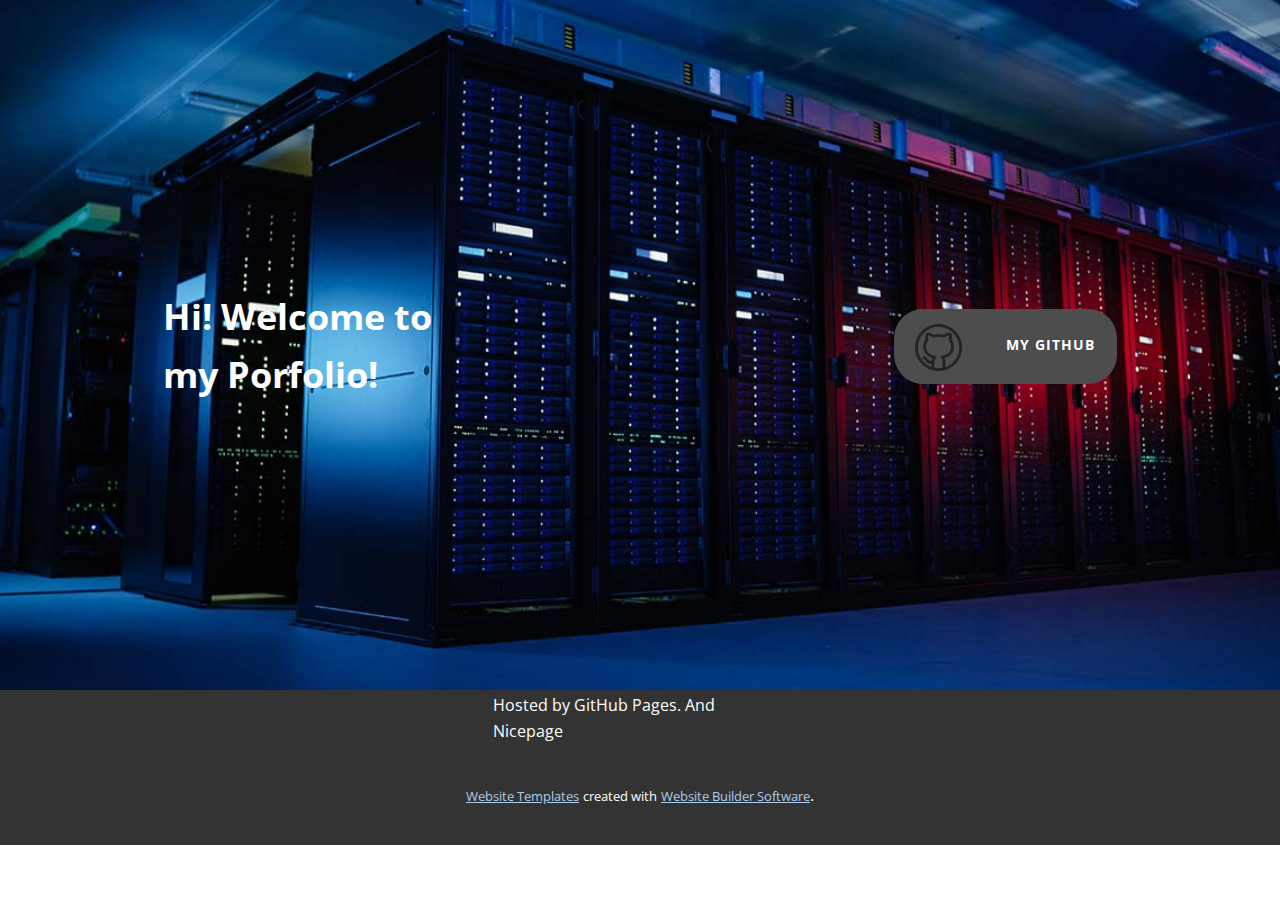
==== Home.html @ 11d4fef0 "Site created (thx Nicepage)" ====
<!DOCTYPE html>
<html style="font-size: 16px;">
  <head>
    <meta name="viewport" content="width=device-width, initial-scale=1.0">
    <meta charset="utf-8">
    <meta name="keywords" content="">
    <meta name="description" content="">
    <meta name="page_type" content="np-template-header-footer-from-plugin">
    <title>Home</title>
    <link rel="stylesheet" href="nicepage.css" media="screen">
<link rel="stylesheet" href="Home.css" media="screen">
    <script class="u-script" type="text/javascript" src="jquery.js" defer=""></script>
    <script class="u-script" type="text/javascript" src="nicepage.js" defer=""></script>
    <link id="u-theme-google-font" rel="stylesheet" href="https://fonts.googleapis.com/css?family=Roboto:100,100i,300,300i,400,400i,500,500i,700,700i,900,900i|Open+Sans:300,300i,400,400i,500,500i,600,600i,700,700i,800,800i">
    
    <script type="application/ld+json">{
		"@context": "http://schema.org",
		"@type": "Organization",
		"name": "Site1"
}</script>
    <meta name="theme-color" content="#478ac9">
    <meta property="og:title" content="Home">
    <meta property="og:description" content="">
    <meta property="og:type" content="website">
  </head>
  <body class="u-body u-xl-mode"><header class="u-clearfix u-header u-image u-header" id="sec-b037" data-image-width="1138" data-image-height="640"><div class="u-clearfix u-sheet u-sheet-1">
        <p class="u-text u-text-body-alt-color u-text-1">Hi! Welcome to my ​Porfolio!</p>
        <a href="https://github.com/Salossov/" class="u-border-none u-btn u-btn-round u-button-style u-grey-70 u-hover-feature u-hover-grey-15 u-radius-29 u-btn-1" target="_blank"><span class="u-file-icon u-icon u-opacity u-opacity-55 u-icon-1"><img src="images/1051377.png" alt=""></span>&nbsp;My Github
        </a>
      </div></header> 
    
    
    <footer class="u-align-center u-clearfix u-footer u-grey-80 u-footer" id="sec-f9a7"><div class="u-align-left u-clearfix u-sheet u-valign-middle u-sheet-1">
        <p class="u-text u-text-1">Hosted by GitHub Pages. And Nicepage</p>
      </div></footer>
    <section class="u-backlink u-clearfix u-grey-80">
      <a class="u-link" href="https://nicepage.com/website-templates" target="_blank">
        <span>Website Templates</span>
      </a>
      <p class="u-text">
        <span>created with</span>
      </p>
      <a class="u-link" href="" target="_blank">
        <span>Website Builder Software</span>
      </a>. 
    </section>
  </body>
</html>
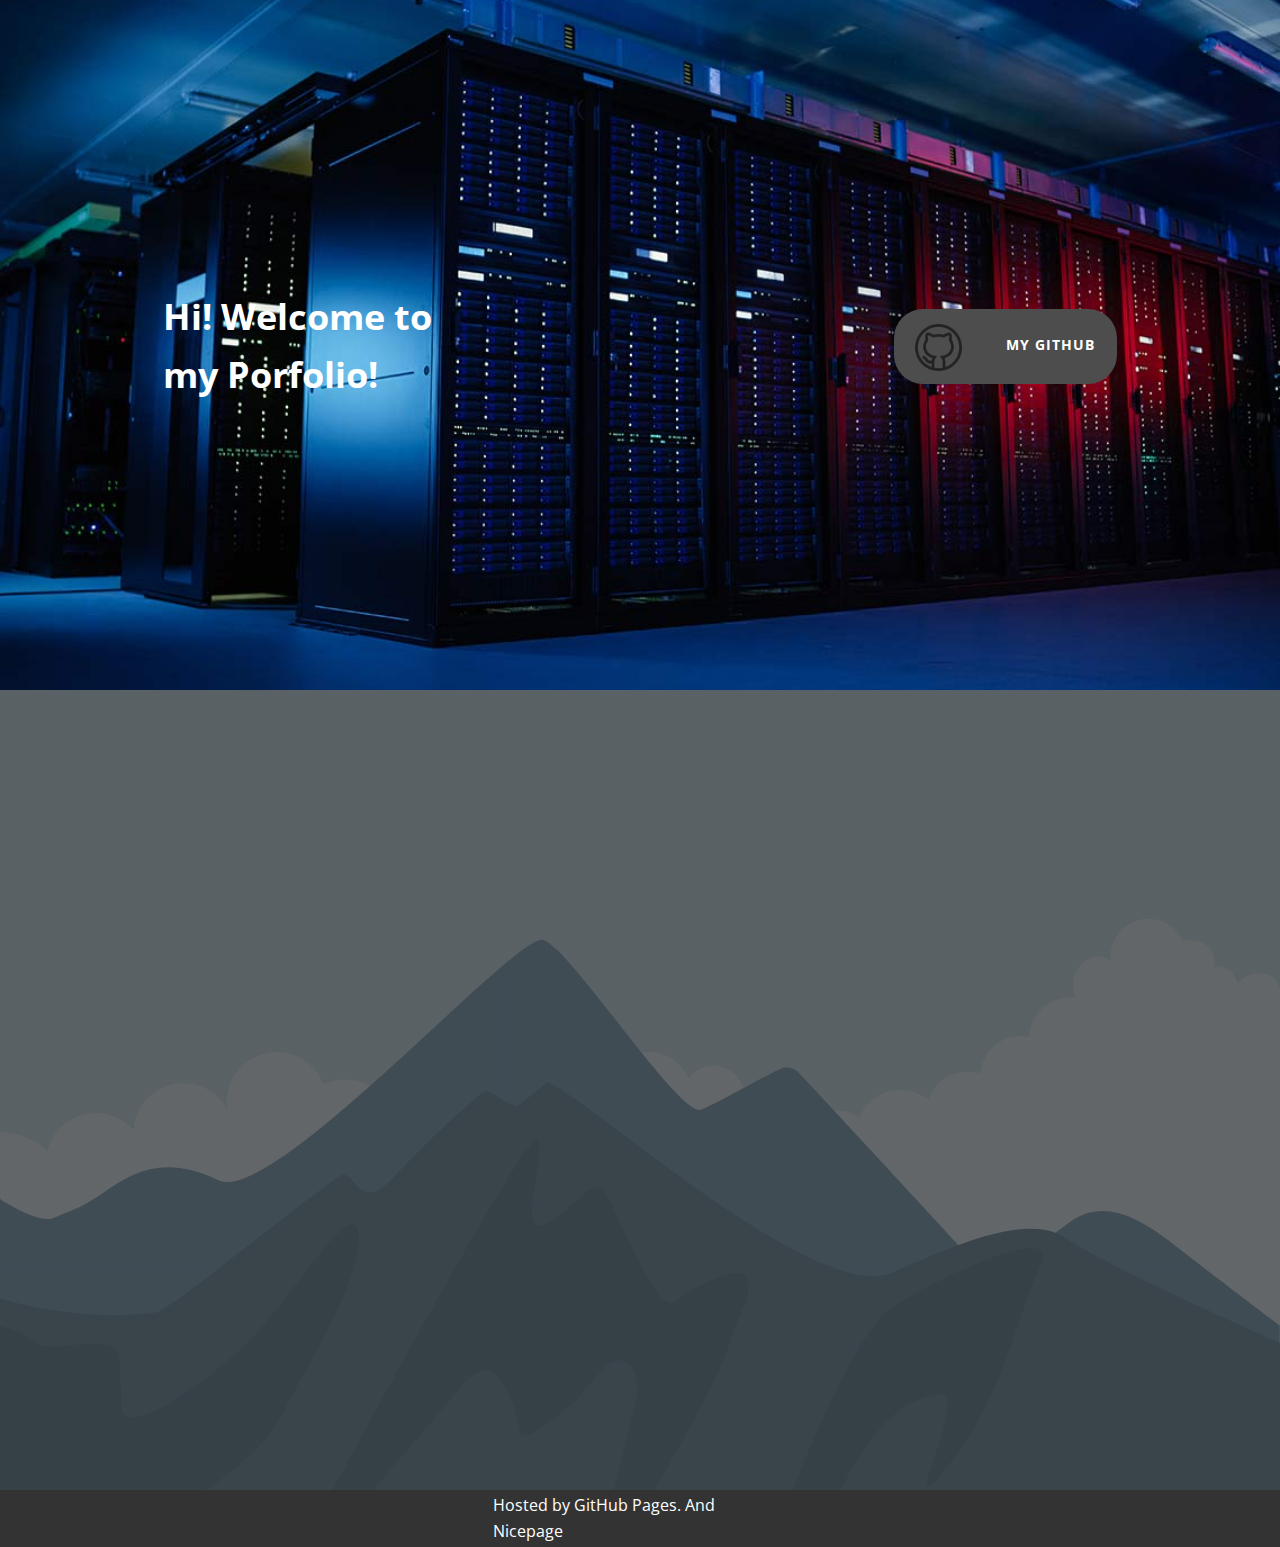
==== commit f72ae334: "Update" ====
--- a/Home.html
+++ b/Home.html
@@ -12,6 +12,8 @@
     <script class="u-script" type="text/javascript" src="jquery.js" defer=""></script>
     <script class="u-script" type="text/javascript" src="nicepage.js" defer=""></script>
     <link id="u-theme-google-font" rel="stylesheet" href="https://fonts.googleapis.com/css?family=Roboto:100,100i,300,300i,400,400i,500,500i,700,700i,900,900i|Open+Sans:300,300i,400,400i,500,500i,600,600i,700,700i,800,800i">
+    <link id="u-page-google-font" rel="stylesheet" href="https://fonts.googleapis.com/css?family=Oswald:200,300,400,500,600,700">
+    
     
     <script type="application/ld+json">{
 		"@context": "http://schema.org",
@@ -27,22 +29,18 @@
         <p class="u-text u-text-body-alt-color u-text-1">Hi! Welcome to my ​Porfolio!</p>
         <a href="https://github.com/Salossov/" class="u-border-none u-btn u-btn-round u-button-style u-grey-70 u-hover-feature u-hover-grey-15 u-radius-29 u-btn-1" target="_blank"><span class="u-file-icon u-icon u-opacity u-opacity-55 u-icon-1"><img src="images/1051377.png" alt=""></span>&nbsp;My Github
         </a>
-      </div></header> 
+      </div></header>
+    <section class="u-align-center u-clearfix u-image u-shading u-section-1" src="" data-image-width="256" data-image-height="256" id="sec-d163">
+      <div class="u-clearfix u-sheet u-valign-middle u-sheet-1">
+        <h1 class="u-custom-font u-font-oswald u-hover-feature u-text u-text-default u-title u-text-1" data-animation-name="customAnimationIn" data-animation-duration="1000" data-animation-direction="">WIP</h1>
+      </div>
+      
+    </section>
     
     
     <footer class="u-align-center u-clearfix u-footer u-grey-80 u-footer" id="sec-f9a7"><div class="u-align-left u-clearfix u-sheet u-valign-middle u-sheet-1">
         <p class="u-text u-text-1">Hosted by GitHub Pages. And Nicepage</p>
       </div></footer>
-    <section class="u-backlink u-clearfix u-grey-80">
-      <a class="u-link" href="https://nicepage.com/website-templates" target="_blank">
-        <span>Website Templates</span>
-      </a>
-      <p class="u-text">
-        <span>created with</span>
-      </p>
-      <a class="u-link" href="" target="_blank">
-        <span>Website Builder Software</span>
-      </a>. 
     </section>
   </body>
 </html>--- a/nicepage.css
+++ b/nicepage.css
@@ -21413,12 +21413,12 @@
 .u-container-layout.u-container-layout.u-color-1-dark-3:before,
 .u-table-alt-color-1-dark-3 tr:nth-child(even) {
   color: #ffffff;
-  background-color: #292d33;
+  background-color: #292e33;
 }
 .u-button-style.u-color-1-dark-3,
 .u-button-style.u-color-1-dark-3[class*="u-border-"] {
   color: #ffffff !important;
-  background-color: #292d33 !important;
+  background-color: #292e33 !important;
 }
 .u-button-style.u-color-1-dark-3:hover,
 .u-button-style.u-color-1-dark-3[class*="u-border-"]:hover,
@@ -21454,10 +21454,10 @@
 li.active > a.u-button-style.u-button-style.u-active-color-1-dark-3,
 li.active > a.u-button-style.u-button-style.u-active-color-1-dark-3[class*="u-border-"] {
   color: #ffffff !important;
-  background-color: #292d33 !important;
+  background-color: #292e33 !important;
 }
 a.u-link.u-hover-color-1-dark-3:hover {
-  color: #292d33 !important;
+  color: #292e33 !important;
 }
 .u-color-1-dark-2,
 .u-body.u-color-1-dark-2,
@@ -21466,12 +21466,12 @@
 .u-container-layout.u-container-layout.u-color-1-dark-2:before,
 .u-table-alt-color-1-dark-2 tr:nth-child(even) {
   color: #ffffff;
-  background-color: #555c66;
+  background-color: #425465;
 }
 .u-button-style.u-color-1-dark-2,
 .u-button-style.u-color-1-dark-2[class*="u-border-"] {
   color: #ffffff !important;
-  background-color: #555c66 !important;
+  background-color: #425465 !important;
 }
 .u-button-style.u-color-1-dark-2:hover,
 .u-button-style.u-color-1-dark-2[class*="u-border-"]:hover,
@@ -21484,7 +21484,7 @@
 li.active > .u-button-style.u-button-style.u-color-1-dark-2,
 li.active > .u-button-style.u-button-style.u-color-1-dark-2[class*="u-border-"] {
   color: #ffffff !important;
-  background-color: #4d535c !important;
+  background-color: #3b4c5b !important;
 }
 .u-hover-color-1-dark-2:hover,
 .u-hover-color-1-dark-2[class*="u-border-"]:hover,
@@ -21507,10 +21507,10 @@
 li.active > a.u-button-style.u-button-style.u-active-color-1-dark-2,
 li.active > a.u-button-style.u-button-style.u-active-color-1-dark-2[class*="u-border-"] {
   color: #ffffff !important;
-  background-color: #555c66 !important;
+  background-color: #425465 !important;
 }
 a.u-link.u-hover-color-1-dark-2:hover {
-  color: #555c66 !important;
+  color: #425465 !important;
 }
 .u-color-1-dark-1,
 .u-body.u-color-1-dark-1,
@@ -21519,12 +21519,12 @@
 .u-container-layout.u-container-layout.u-color-1-dark-1:before,
 .u-table-alt-color-1-dark-1 tr:nth-child(even) {
   color: #ffffff;
-  background-color: #858e99;
+  background-color: #4c7397;
 }
 .u-button-style.u-color-1-dark-1,
 .u-button-style.u-color-1-dark-1[class*="u-border-"] {
   color: #ffffff !important;
-  background-color: #858e99 !important;
+  background-color: #4c7397 !important;
 }
 .u-button-style.u-color-1-dark-1:hover,
 .u-button-style.u-color-1-dark-1[class*="u-border-"]:hover,
@@ -21537,7 +21537,7 @@
 li.active > .u-button-style.u-button-style.u-color-1-dark-1,
 li.active > .u-button-style.u-button-style.u-color-1-dark-1[class*="u-border-"] {
   color: #ffffff !important;
-  background-color: #75808c !important;
+  background-color: #446888 !important;
 }
 .u-hover-color-1-dark-1:hover,
 .u-hover-color-1-dark-1[class*="u-border-"]:hover,
@@ -21560,10 +21560,10 @@
 li.active > a.u-button-style.u-button-style.u-active-color-1-dark-1,
 li.active > a.u-button-style.u-button-style.u-active-color-1-dark-1[class*="u-border-"] {
   color: #ffffff !important;
-  background-color: #858e99 !important;
+  background-color: #4c7397 !important;
 }
 a.u-link.u-hover-color-1-dark-1:hover {
-  color: #858e99 !important;
+  color: #4c7397 !important;
 }
 .u-color-1,
 .u-body.u-color-1,
@@ -21571,13 +21571,13 @@
 .u-container-style.u-color-1:before,
 .u-container-layout.u-container-layout.u-color-1:before,
 .u-table-alt-color-1 tr:nth-child(even) {
-  color: #111111;
-  background-color: #b9c1cc;
+  color: #ffffff;
+  background-color: #478ac9;
 }
 .u-button-style.u-color-1,
 .u-button-style.u-color-1[class*="u-border-"] {
-  color: #111111 !important;
-  background-color: #b9c1cc !important;
+  color: #ffffff !important;
+  background-color: #478ac9 !important;
 }
 .u-button-style.u-color-1:hover,
 .u-button-style.u-color-1[class*="u-border-"]:hover,
@@ -21589,8 +21589,8 @@
 .u-button-style.u-button-style.u-color-1[class*="u-border-"].active,
 li.active > .u-button-style.u-button-style.u-color-1,
 li.active > .u-button-style.u-button-style.u-color-1[class*="u-border-"] {
-  color: #111111 !important;
-  background-color: #a2adbc !important;
+  color: #ffffff !important;
+  background-color: #387cbd !important;
 }
 .u-hover-color-1:hover,
 .u-hover-color-1[class*="u-border-"]:hover,
@@ -21612,11 +21612,11 @@
 a.u-button-style.u-button-style.active > .u-active-color-1[class*="u-border-"],
 li.active > a.u-button-style.u-button-style.u-active-color-1,
 li.active > a.u-button-style.u-button-style.u-active-color-1[class*="u-border-"] {
-  color: #111111 !important;
-  background-color: #b9c1cc !important;
+  color: #ffffff !important;
+  background-color: #478ac9 !important;
 }
 a.u-link.u-hover-color-1:hover {
-  color: #b9c1cc !important;
+  color: #478ac9 !important;
 }
 .u-color-1-light-1,
 .u-body.u-color-1-light-1,
@@ -21624,13 +21624,13 @@
 .u-container-style.u-color-1-light-1:before,
 .u-container-layout.u-container-layout.u-color-1-light-1:before,
 .u-table-alt-color-1-light-1 tr:nth-child(even) {
-  color: #111111;
-  background-color: #ccd3db;
+  color: #ffffff;
+  background-color: #77aad9;
 }
 .u-button-style.u-color-1-light-1,
 .u-button-style.u-color-1-light-1[class*="u-border-"] {
-  color: #111111 !important;
-  background-color: #ccd3db !important;
+  color: #ffffff !important;
+  background-color: #77aad9 !important;
 }
 .u-button-style.u-color-1-light-1:hover,
 .u-button-style.u-color-1-light-1[class*="u-border-"]:hover,
@@ -21642,8 +21642,8 @@
 .u-button-style.u-button-style.u-color-1-light-1[class*="u-border-"].active,
 li.active > .u-button-style.u-button-style.u-color-1-light-1,
 li.active > .u-button-style.u-button-style.u-color-1-light-1[class*="u-border-"] {
-  color: #111111 !important;
-  background-color: #b3bec9 !important;
+  color: #ffffff !important;
+  background-color: #5d9ad2 !important;
 }
 .u-hover-color-1-light-1:hover,
 .u-hover-color-1-light-1[class*="u-border-"]:hover,
@@ -21665,11 +21665,11 @@
 a.u-button-style.u-button-style.active > .u-active-color-1-light-1[class*="u-border-"],
 li.active > a.u-button-style.u-button-style.u-active-color-1-light-1,
 li.active > a.u-button-style.u-button-style.u-active-color-1-light-1[class*="u-border-"] {
-  color: #111111 !important;
-  background-color: #ccd3db !important;
+  color: #ffffff !important;
+  background-color: #77aad9 !important;
 }
 a.u-link.u-hover-color-1-light-1:hover {
-  color: #ccd3db !important;
+  color: #77aad9 !important;
 }
 .u-color-1-light-2,
 .u-body.u-color-1-light-2,
@@ -21678,12 +21678,12 @@
 .u-container-layout.u-container-layout.u-color-1-light-2:before,
 .u-table-alt-color-1-light-2 tr:nth-child(even) {
   color: #111111;
-  background-color: #e0e5eb;
+  background-color: #adcce9;
 }
 .u-button-style.u-color-1-light-2,
 .u-button-style.u-color-1-light-2[class*="u-border-"] {
   color: #111111 !important;
-  background-color: #e0e5eb !important;
+  background-color: #adcce9 !important;
 }
 .u-button-style.u-color-1-light-2:hover,
 .u-button-style.u-color-1-light-2[class*="u-border-"]:hover,
@@ -21696,7 +21696,7 @@
 li.active > .u-button-style.u-button-style.u-color-1-light-2,
 li.active > .u-button-style.u-button-style.u-color-1-light-2[class*="u-border-"] {
   color: #111111 !important;
-  background-color: #c4ced9 !important;
+  background-color: #8db8e0 !important;
 }
 .u-hover-color-1-light-2:hover,
 .u-hover-color-1-light-2[class*="u-border-"]:hover,
@@ -21719,10 +21719,10 @@
 li.active > a.u-button-style.u-button-style.u-active-color-1-light-2,
 li.active > a.u-button-style.u-button-style.u-active-color-1-light-2[class*="u-border-"] {
   color: #111111 !important;
-  background-color: #e0e5eb !important;
+  background-color: #adcce9 !important;
 }
 a.u-link.u-hover-color-1-light-2:hover {
-  color: #e0e5eb !important;
+  color: #adcce9 !important;
 }
 .u-color-1-light-3,
 .u-body.u-color-1-light-3,
@@ -21731,12 +21731,12 @@
 .u-container-layout.u-container-layout.u-color-1-light-3:before,
 .u-table-alt-color-1-light-3 tr:nth-child(even) {
   color: #111111;
-  background-color: #f5f7fa;
+  background-color: #e9f2fa;
 }
 .u-button-style.u-color-1-light-3,
 .u-button-style.u-color-1-light-3[class*="u-border-"] {
   color: #111111 !important;
-  background-color: #f5f7fa !important;
+  background-color: #e9f2fa !important;
 }
 .u-button-style.u-color-1-light-3:hover,
 .u-button-style.u-color-1-light-3[class*="u-border-"]:hover,
@@ -21749,7 +21749,7 @@
 li.active > .u-button-style.u-button-style.u-color-1-light-3,
 li.active > .u-button-style.u-button-style.u-color-1-light-3[class*="u-border-"] {
   color: #111111 !important;
-  background-color: #d4dde9 !important;
+  background-color: #c2dbf1 !important;
 }
 .u-hover-color-1-light-3:hover,
 .u-hover-color-1-light-3[class*="u-border-"]:hover,
@@ -21772,10 +21772,10 @@
 li.active > a.u-button-style.u-button-style.u-active-color-1-light-3,
 li.active > a.u-button-style.u-button-style.u-active-color-1-light-3[class*="u-border-"] {
   color: #111111 !important;
-  background-color: #f5f7fa !important;
+  background-color: #e9f2fa !important;
 }
 a.u-link.u-hover-color-1-light-3:hover {
-  color: #f5f7fa !important;
+  color: #e9f2fa !important;
 }
 .u-color-1-base,
 .u-body.u-color-1-base,
@@ -21783,13 +21783,13 @@
 .u-container-style.u-color-1-base:before,
 .u-container-layout.u-container-layout.u-color-1-base:before,
 .u-table-alt-color-1-base tr:nth-child(even) {
-  color: #111111;
-  background-color: #b9c1cc;
+  color: #ffffff;
+  background-color: #478ac9;
 }
 .u-button-style.u-color-1-base,
 .u-button-style.u-color-1-base[class*="u-border-"] {
-  color: #111111 !important;
-  background-color: #b9c1cc !important;
+  color: #ffffff !important;
+  background-color: #478ac9 !important;
 }
 .u-button-style.u-color-1-base:hover,
 .u-button-style.u-color-1-base[class*="u-border-"]:hover,
@@ -21801,8 +21801,8 @@
 .u-button-style.u-button-style.u-color-1-base[class*="u-border-"].active,
 li.active > .u-button-style.u-button-style.u-color-1-base,
 li.active > .u-button-style.u-button-style.u-color-1-base[class*="u-border-"] {
-  color: #111111 !important;
-  background-color: #a2adbc !important;
+  color: #ffffff !important;
+  background-color: #387cbd !important;
 }
 .u-hover-color-1-base:hover,
 .u-hover-color-1-base[class*="u-border-"]:hover,
@@ -21824,11 +21824,11 @@
 a.u-button-style.u-button-style.active > .u-active-color-1-base[class*="u-border-"],
 li.active > a.u-button-style.u-button-style.u-active-color-1-base,
 li.active > a.u-button-style.u-button-style.u-active-color-1-base[class*="u-border-"] {
-  color: #111111 !important;
-  background-color: #b9c1cc !important;
+  color: #ffffff !important;
+  background-color: #478ac9 !important;
 }
 a.u-link.u-hover-color-1-base:hover {
-  color: #b9c1cc !important;
+  color: #478ac9 !important;
 }
 .u-color-2-dark-3,
 .u-body.u-color-2-dark-3,
@@ -21837,12 +21837,12 @@
 .u-container-layout.u-container-layout.u-color-2-dark-3:before,
 .u-table-alt-color-2-dark-3 tr:nth-child(even) {
   color: #ffffff;
-  background-color: #292e33;
+  background-color: #332929;
 }
 .u-button-style.u-color-2-dark-3,
 .u-button-style.u-color-2-dark-3[class*="u-border-"] {
   color: #ffffff !important;
-  background-color: #292e33 !important;
+  background-color: #332929 !important;
 }
 .u-button-style.u-color-2-dark-3:hover,
 .u-button-style.u-color-2-dark-3[class*="u-border-"]:hover,
@@ -21855,7 +21855,7 @@
 li.active > .u-button-style.u-button-style.u-color-2-dark-3,
 li.active > .u-button-style.u-button-style.u-color-2-dark-3[class*="u-border-"] {
   color: #ffffff !important;
-  background-color: #25292e !important;
+  background-color: #2e2525 !important;
 }
 .u-hover-color-2-dark-3:hover,
 .u-hover-color-2-dark-3[class*="u-border-"]:hover,
@@ -21878,10 +21878,10 @@
 li.active > a.u-button-style.u-button-style.u-active-color-2-dark-3,
 li.active > a.u-button-style.u-button-style.u-active-color-2-dark-3[class*="u-border-"] {
   color: #ffffff !important;
-  background-color: #292e33 !important;
+  background-color: #332929 !important;
 }
 a.u-link.u-hover-color-2-dark-3:hover {
-  color: #292e33 !important;
+  color: #332929 !important;
 }
 .u-color-2-dark-2,
 .u-body.u-color-2-dark-2,
@@ -21890,12 +21890,12 @@
 .u-container-layout.u-container-layout.u-color-2-dark-2:before,
 .u-table-alt-color-2-dark-2 tr:nth-child(even) {
   color: #ffffff;
-  background-color: #425465;
+  background-color: #6b4748;
 }
 .u-button-style.u-color-2-dark-2,
 .u-button-style.u-color-2-dark-2[class*="u-border-"] {
   color: #ffffff !important;
-  background-color: #425465 !important;
+  background-color: #6b4748 !important;
 }
 .u-button-style.u-color-2-dark-2:hover,
 .u-button-style.u-color-2-dark-2[class*="u-border-"]:hover,
@@ -21908,7 +21908,7 @@
 li.active > .u-button-style.u-button-style.u-color-2-dark-2,
 li.active > .u-button-style.u-button-style.u-color-2-dark-2[class*="u-border-"] {
   color: #ffffff !important;
-  background-color: #3b4c5b !important;
+  background-color: #604041 !important;
 }
 .u-hover-color-2-dark-2:hover,
 .u-hover-color-2-dark-2[class*="u-border-"]:hover,
@@ -21931,10 +21931,10 @@
 li.active > a.u-button-style.u-button-style.u-active-color-2-dark-2,
 li.active > a.u-button-style.u-button-style.u-active-color-2-dark-2[class*="u-border-"] {
   color: #ffffff !important;
-  background-color: #425465 !important;
+  background-color: #6b4748 !important;
 }
 a.u-link.u-hover-color-2-dark-2:hover {
-  color: #425465 !important;
+  color: #6b4748 !important;
 }
 .u-color-2-dark-1,
 .u-body.u-color-2-dark-1,
@@ -21943,12 +21943,12 @@
 .u-container-layout.u-container-layout.u-color-2-dark-1:before,
 .u-table-alt-color-2-dark-1 tr:nth-child(even) {
   color: #ffffff;
-  background-color: #4c7397;
+  background-color: #a35559;
 }
 .u-button-style.u-color-2-dark-1,
 .u-button-style.u-color-2-dark-1[class*="u-border-"] {
   color: #ffffff !important;
-  background-color: #4c7397 !important;
+  background-color: #a35559 !important;
 }
 .u-button-style.u-color-2-dark-1:hover,
 .u-button-style.u-color-2-dark-1[class*="u-border-"]:hover,
@@ -21961,7 +21961,7 @@
 li.active > .u-button-style.u-button-style.u-color-2-dark-1,
 li.active > .u-button-style.u-button-style.u-color-2-dark-1[class*="u-border-"] {
   color: #ffffff !important;
-  background-color: #446888 !important;
+  background-color: #934c50 !important;
 }
 .u-hover-color-2-dark-1:hover,
 .u-hover-color-2-dark-1[class*="u-border-"]:hover,
@@ -21984,10 +21984,10 @@
 li.active > a.u-button-style.u-button-style.u-active-color-2-dark-1,
 li.active > a.u-button-style.u-button-style.u-active-color-2-dark-1[class*="u-border-"] {
   color: #ffffff !important;
-  background-color: #4c7397 !important;
+  background-color: #a35559 !important;
 }
 a.u-link.u-hover-color-2-dark-1:hover {
-  color: #4c7397 !important;
+  color: #a35559 !important;
 }
 .u-color-2,
 .u-body.u-color-2,
@@ -21996,12 +21996,12 @@
 .u-container-layout.u-container-layout.u-color-2:before,
 .u-table-alt-color-2 tr:nth-child(even) {
   color: #ffffff;
-  background-color: #478ac9;
+  background-color: #db545a;
 }
 .u-button-style.u-color-2,
 .u-button-style.u-color-2[class*="u-border-"] {
   color: #ffffff !important;
-  background-color: #478ac9 !important;
+  background-color: #db545a !important;
 }
 .u-button-style.u-color-2:hover,
 .u-button-style.u-color-2[class*="u-border-"]:hover,
@@ -22014,7 +22014,7 @@
 li.active > .u-button-style.u-button-style.u-color-2,
 li.active > .u-button-style.u-button-style.u-color-2[class*="u-border-"] {
   color: #ffffff !important;
-  background-color: #387cbd !important;
+  background-color: #d63b42 !important;
 }
 .u-hover-color-2:hover,
 .u-hover-color-2[class*="u-border-"]:hover,
@@ -22037,10 +22037,10 @@
 li.active > a.u-button-style.u-button-style.u-active-color-2,
 li.active > a.u-button-style.u-button-style.u-active-color-2[class*="u-border-"] {
   color: #ffffff !important;
-  background-color: #478ac9 !important;
+  background-color: #db545a !important;
 }
 a.u-link.u-hover-color-2:hover {
-  color: #478ac9 !important;
+  color: #db545a !important;
 }
 .u-color-2-light-1,
 .u-body.u-color-2-light-1,
@@ -22049,12 +22049,12 @@
 .u-container-layout.u-container-layout.u-color-2-light-1:before,
 .u-table-alt-color-2-light-1 tr:nth-child(even) {
   color: #ffffff;
-  background-color: #77aad9;
+  background-color: #e68387;
 }
 .u-button-style.u-color-2-light-1,
 .u-button-style.u-color-2-light-1[class*="u-border-"] {
   color: #ffffff !important;
-  background-color: #77aad9 !important;
+  background-color: #e68387 !important;
 }
 .u-button-style.u-color-2-light-1:hover,
 .u-button-style.u-color-2-light-1[class*="u-border-"]:hover,
@@ -22067,7 +22067,7 @@
 li.active > .u-button-style.u-button-style.u-color-2-light-1,
 li.active > .u-button-style.u-button-style.u-color-2-light-1[class*="u-border-"] {
   color: #ffffff !important;
-  background-color: #5d9ad2 !important;
+  background-color: #e0656a !important;
 }
 .u-hover-color-2-light-1:hover,
 .u-hover-color-2-light-1[class*="u-border-"]:hover,
@@ -22090,10 +22090,10 @@
 li.active > a.u-button-style.u-button-style.u-active-color-2-light-1,
 li.active > a.u-button-style.u-button-style.u-active-color-2-light-1[class*="u-border-"] {
   color: #ffffff !important;
-  background-color: #77aad9 !important;
+  background-color: #e68387 !important;
 }
 a.u-link.u-hover-color-2-light-1:hover {
-  color: #77aad9 !important;
+  color: #e68387 !important;
 }
 .u-color-2-light-2,
 .u-body.u-color-2-light-2,
@@ -22102,12 +22102,12 @@
 .u-container-layout.u-container-layout.u-color-2-light-2:before,
 .u-table-alt-color-2-light-2 tr:nth-child(even) {
   color: #111111;
-  background-color: #adcce9;
+  background-color: #f1b5b8;
 }
 .u-button-style.u-color-2-light-2,
 .u-button-style.u-color-2-light-2[class*="u-border-"] {
   color: #111111 !important;
-  background-color: #adcce9 !important;
+  background-color: #f1b5b8 !important;
 }
 .u-button-style.u-color-2-light-2:hover,
 .u-button-style.u-color-2-light-2[class*="u-border-"]:hover,
@@ -22120,7 +22120,7 @@
 li.active > .u-button-style.u-button-style.u-color-2-light-2,
 li.active > .u-button-style.u-button-style.u-color-2-light-2[class*="u-border-"] {
   color: #111111 !important;
-  background-color: #8db8e0 !important;
+  background-color: #ea9296 !important;
 }
 .u-hover-color-2-light-2:hover,
 .u-hover-color-2-light-2[class*="u-border-"]:hover,
@@ -22143,10 +22143,10 @@
 li.active > a.u-button-style.u-button-style.u-active-color-2-light-2,
 li.active > a.u-button-style.u-button-style.u-active-color-2-light-2[class*="u-border-"] {
   color: #111111 !important;
-  background-color: #adcce9 !important;
+  background-color: #f1b5b8 !important;
 }
 a.u-link.u-hover-color-2-light-2:hover {
-  color: #adcce9 !important;
+  color: #f1b5b8 !important;
 }
 .u-color-2-light-3,
 .u-body.u-color-2-light-3,
@@ -22155,12 +22155,12 @@
 .u-container-layout.u-container-layout.u-color-2-light-3:before,
 .u-table-alt-color-2-light-3 tr:nth-child(even) {
   color: #111111;
-  background-color: #e9f2fa;
+  background-color: #fbeced;
 }
 .u-button-style.u-color-2-light-3,
 .u-button-style.u-color-2-light-3[class*="u-border-"] {
   color: #111111 !important;
-  background-color: #e9f2fa !important;
+  background-color: #fbeced !important;
 }
 .u-button-style.u-color-2-light-3:hover,
 .u-button-style.u-color-2-light-3[class*="u-border-"]:hover,
@@ -22173,7 +22173,7 @@
 li.active > .u-button-style.u-button-style.u-color-2-light-3,
 li.active > .u-button-style.u-button-style.u-color-2-light-3[class*="u-border-"] {
   color: #111111 !important;
-  background-color: #c2dbf1 !important;
+  background-color: #f3c4c7 !important;
 }
 .u-hover-color-2-light-3:hover,
 .u-hover-color-2-light-3[class*="u-border-"]:hover,
@@ -22196,10 +22196,10 @@
 li.active > a.u-button-style.u-button-style.u-active-color-2-light-3,
 li.active > a.u-button-style.u-button-style.u-active-color-2-light-3[class*="u-border-"] {
   color: #111111 !important;
-  background-color: #e9f2fa !important;
+  background-color: #fbeced !important;
 }
 a.u-link.u-hover-color-2-light-3:hover {
-  color: #e9f2fa !important;
+  color: #fbeced !important;
 }
 .u-color-2-base,
 .u-body.u-color-2-base,
@@ -22208,12 +22208,12 @@
 .u-container-layout.u-container-layout.u-color-2-base:before,
 .u-table-alt-color-2-base tr:nth-child(even) {
   color: #ffffff;
-  background-color: #478ac9;
+  background-color: #db545a;
 }
 .u-button-style.u-color-2-base,
 .u-button-style.u-color-2-base[class*="u-border-"] {
   color: #ffffff !important;
-  background-color: #478ac9 !important;
+  background-color: #db545a !important;
 }
 .u-button-style.u-color-2-base:hover,
 .u-button-style.u-color-2-base[class*="u-border-"]:hover,
@@ -22226,7 +22226,7 @@
 li.active > .u-button-style.u-button-style.u-color-2-base,
 li.active > .u-button-style.u-button-style.u-color-2-base[class*="u-border-"] {
   color: #ffffff !important;
-  background-color: #387cbd !important;
+  background-color: #d63b42 !important;
 }
 .u-hover-color-2-base:hover,
 .u-hover-color-2-base[class*="u-border-"]:hover,
@@ -22249,10 +22249,10 @@
 li.active > a.u-button-style.u-button-style.u-active-color-2-base,
 li.active > a.u-button-style.u-button-style.u-active-color-2-base[class*="u-border-"] {
   color: #ffffff !important;
-  background-color: #478ac9 !important;
+  background-color: #db545a !important;
 }
 a.u-link.u-hover-color-2-base:hover {
-  color: #478ac9 !important;
+  color: #db545a !important;
 }
 .u-color-3-dark-3,
 .u-body.u-color-3-dark-3,
@@ -22261,12 +22261,12 @@
 .u-container-layout.u-container-layout.u-color-3-dark-3:before,
 .u-table-alt-color-3-dark-3 tr:nth-child(even) {
   color: #ffffff;
-  background-color: #332929;
+  background-color: #333129;
 }
 .u-button-style.u-color-3-dark-3,
 .u-button-style.u-color-3-dark-3[class*="u-border-"] {
   color: #ffffff !important;
-  background-color: #332929 !important;
+  background-color: #333129 !important;
 }
 .u-button-style.u-color-3-dark-3:hover,
 .u-button-style.u-color-3-dark-3[class*="u-border-"]:hover,
@@ -22279,7 +22279,7 @@
 li.active > .u-button-style.u-button-style.u-color-3-dark-3,
 li.active > .u-button-style.u-button-style.u-color-3-dark-3[class*="u-border-"] {
   color: #ffffff !important;
-  background-color: #2e2525 !important;
+  background-color: #2e2c25 !important;
 }
 .u-hover-color-3-dark-3:hover,
 .u-hover-color-3-dark-3[class*="u-border-"]:hover,
@@ -22302,10 +22302,10 @@
 li.active > a.u-button-style.u-button-style.u-active-color-3-dark-3,
 li.active > a.u-button-style.u-button-style.u-active-color-3-dark-3[class*="u-border-"] {
   color: #ffffff !important;
-  background-color: #332929 !important;
+  background-color: #333129 !important;
 }
 a.u-link.u-hover-color-3-dark-3:hover {
-  color: #332929 !important;
+  color: #333129 !important;
 }
 .u-color-3-dark-2,
 .u-body.u-color-3-dark-2,
@@ -22314,12 +22314,12 @@
 .u-container-layout.u-container-layout.u-color-3-dark-2:before,
 .u-table-alt-color-3-dark-2 tr:nth-child(even) {
   color: #ffffff;
-  background-color: #6b4748;
+  background-color: #72683f;
 }
 .u-button-style.u-color-3-dark-2,
 .u-button-style.u-color-3-dark-2[class*="u-border-"] {
   color: #ffffff !important;
-  background-color: #6b4748 !important;
+  background-color: #72683f !important;
 }
 .u-button-style.u-color-3-dark-2:hover,
 .u-button-style.u-color-3-dark-2[class*="u-border-"]:hover,
@@ -22332,7 +22332,7 @@
 li.active > .u-button-style.u-button-style.u-color-3-dark-2,
 li.active > .u-button-style.u-button-style.u-color-3-dark-2[class*="u-border-"] {
   color: #ffffff !important;
-  background-color: #604041 !important;
+  background-color: #675e39 !important;
 }
 .u-hover-color-3-dark-2:hover,
 .u-hover-color-3-dark-2[class*="u-border-"]:hover,
@@ -22355,10 +22355,10 @@
 li.active > a.u-button-style.u-button-style.u-active-color-3-dark-2,
 li.active > a.u-button-style.u-button-style.u-active-color-3-dark-2[class*="u-border-"] {
   color: #ffffff !important;
-  background-color: #6b4748 !important;
+  background-color: #72683f !important;
 }
 a.u-link.u-hover-color-3-dark-2:hover {
-  color: #6b4748 !important;
+  color: #72683f !important;
 }
 .u-color-3-dark-1,
 .u-body.u-color-3-dark-1,
@@ -22367,12 +22367,12 @@
 .u-container-layout.u-container-layout.u-color-3-dark-1:before,
 .u-table-alt-color-3-dark-1 tr:nth-child(even) {
   color: #ffffff;
-  background-color: #a35559;
+  background-color: #b29a36;
 }
 .u-button-style.u-color-3-dark-1,
 .u-button-style.u-color-3-dark-1[class*="u-border-"] {
   color: #ffffff !important;
-  background-color: #a35559 !important;
+  background-color: #b29a36 !important;
 }
 .u-button-style.u-color-3-dark-1:hover,
 .u-button-style.u-color-3-dark-1[class*="u-border-"]:hover,
@@ -22385,7 +22385,7 @@
 li.active > .u-button-style.u-button-style.u-color-3-dark-1,
 li.active > .u-button-style.u-button-style.u-color-3-dark-1[class*="u-border-"] {
   color: #ffffff !important;
-  background-color: #934c50 !important;
+  background-color: #a08b31 !important;
 }
 .u-hover-color-3-dark-1:hover,
 .u-hover-color-3-dark-1[class*="u-border-"]:hover,
@@ -22408,10 +22408,10 @@
 li.active > a.u-button-style.u-button-style.u-active-color-3-dark-1,
 li.active > a.u-button-style.u-button-style.u-active-color-3-dark-1[class*="u-border-"] {
   color: #ffffff !important;
-  background-color: #a35559 !important;
+  background-color: #b29a36 !important;
 }
 a.u-link.u-hover-color-3-dark-1:hover {
-  color: #a35559 !important;
+  color: #b29a36 !important;
 }
 .u-color-3,
 .u-body.u-color-3,
@@ -22419,13 +22419,13 @@
 .u-container-style.u-color-3:before,
 .u-container-layout.u-container-layout.u-color-3:before,
 .u-table-alt-color-3 tr:nth-child(even) {
-  color: #ffffff;
-  background-color: #db545a;
+  color: #111111;
+  background-color: #f1c50e;
 }
 .u-button-style.u-color-3,
 .u-button-style.u-color-3[class*="u-border-"] {
-  color: #ffffff !important;
-  background-color: #db545a !important;
+  color: #111111 !important;
+  background-color: #f1c50e !important;
 }
 .u-button-style.u-color-3:hover,
 .u-button-style.u-color-3[class*="u-border-"]:hover,
@@ -22437,8 +22437,8 @@
 .u-button-style.u-button-style.u-color-3[class*="u-border-"].active,
 li.active > .u-button-style.u-button-style.u-color-3,
 li.active > .u-button-style.u-button-style.u-color-3[class*="u-border-"] {
-  color: #ffffff !important;
-  background-color: #d63b42 !important;
+  color: #111111 !important;
+  background-color: #d9b10d !important;
 }
 .u-hover-color-3:hover,
 .u-hover-color-3[class*="u-border-"]:hover,
@@ -22460,11 +22460,11 @@
 a.u-button-style.u-button-style.active > .u-active-color-3[class*="u-border-"],
 li.active > a.u-button-style.u-button-style.u-active-color-3,
 li.active > a.u-button-style.u-button-style.u-active-color-3[class*="u-border-"] {
-  color: #ffffff !important;
-  background-color: #db545a !important;
+  color: #111111 !important;
+  background-color: #f1c50e !important;
 }
 a.u-link.u-hover-color-3:hover {
-  color: #db545a !important;
+  color: #f1c50e !important;
 }
 .u-color-3-light-1,
 .u-body.u-color-3-light-1,
@@ -22472,13 +22472,13 @@
 .u-container-style.u-color-3-light-1:before,
 .u-container-layout.u-container-layout.u-color-3-light-1:before,
 .u-table-alt-color-3-light-1 tr:nth-child(even) {
-  color: #ffffff;
-  background-color: #e68387;
+  color: #111111;
+  background-color: #f5d654;
 }
 .u-button-style.u-color-3-light-1,
 .u-button-style.u-color-3-light-1[class*="u-border-"] {
-  color: #ffffff !important;
-  background-color: #e68387 !important;
+  color: #111111 !important;
+  background-color: #f5d654 !important;
 }
 .u-button-style.u-color-3-light-1:hover,
 .u-button-style.u-color-3-light-1[class*="u-border-"]:hover,
@@ -22490,8 +22490,8 @@
 .u-button-style.u-button-style.u-color-3-light-1[class*="u-border-"].active,
 li.active > .u-button-style.u-button-style.u-color-3-light-1,
 li.active > .u-button-style.u-button-style.u-color-3-light-1[class*="u-border-"] {
-  color: #ffffff !important;
-  background-color: #e0656a !important;
+  color: #111111 !important;
+  background-color: #f3cf35 !important;
 }
 .u-hover-color-3-light-1:hover,
 .u-hover-color-3-light-1[class*="u-border-"]:hover,
@@ -22513,11 +22513,11 @@
 a.u-button-style.u-button-style.active > .u-active-color-3-light-1[class*="u-border-"],
 li.active > a.u-button-style.u-button-style.u-active-color-3-light-1,
 li.active > a.u-button-style.u-button-style.u-active-color-3-light-1[class*="u-border-"] {
-  color: #ffffff !important;
-  background-color: #e68387 !important;
+  color: #111111 !important;
+  background-color: #f5d654 !important;
 }
 a.u-link.u-hover-color-3-light-1:hover {
-  color: #e68387 !important;
+  color: #f5d654 !important;
 }
 .u-color-3-light-2,
 .u-body.u-color-3-light-2,
@@ -22526,12 +22526,12 @@
 .u-container-layout.u-container-layout.u-color-3-light-2:before,
 .u-table-alt-color-3-light-2 tr:nth-child(even) {
   color: #111111;
-  background-color: #f1b5b8;
+  background-color: #f9e79b;
 }
 .u-button-style.u-color-3-light-2,
 .u-button-style.u-color-3-light-2[class*="u-border-"] {
   color: #111111 !important;
-  background-color: #f1b5b8 !important;
+  background-color: #f9e79b !important;
 }
 .u-button-style.u-color-3-light-2:hover,
 .u-button-style.u-color-3-light-2[class*="u-border-"]:hover,
@@ -22544,7 +22544,7 @@
 li.active > .u-button-style.u-button-style.u-color-3-light-2,
 li.active > .u-button-style.u-button-style.u-color-3-light-2[class*="u-border-"] {
   color: #111111 !important;
-  background-color: #ea9296 !important;
+  background-color: #f7de75 !important;
 }
 .u-hover-color-3-light-2:hover,
 .u-hover-color-3-light-2[class*="u-border-"]:hover,
@@ -22567,10 +22567,10 @@
 li.active > a.u-button-style.u-button-style.u-active-color-3-light-2,
 li.active > a.u-button-style.u-button-style.u-active-color-3-light-2[class*="u-border-"] {
   color: #111111 !important;
-  background-color: #f1b5b8 !important;
+  background-color: #f9e79b !important;
 }
 a.u-link.u-hover-color-3-light-2:hover {
-  color: #f1b5b8 !important;
+  color: #f9e79b !important;
 }
 .u-color-3-light-3,
 .u-body.u-color-3-light-3,
@@ -22579,12 +22579,12 @@
 .u-container-layout.u-container-layout.u-color-3-light-3:before,
 .u-table-alt-color-3-light-3 tr:nth-child(even) {
   color: #111111;
-  background-color: #fbeced;
+  background-color: #fef9e6;
 }
 .u-button-style.u-color-3-light-3,
 .u-button-style.u-color-3-light-3[class*="u-border-"] {
   color: #111111 !important;
-  background-color: #fbeced !important;
+  background-color: #fef9e6 !important;
 }
 .u-button-style.u-color-3-light-3:hover,
 .u-button-style.u-color-3-light-3[class*="u-border-"]:hover,
@@ -22597,7 +22597,7 @@
 li.active > .u-button-style.u-button-style.u-color-3-light-3,
 li.active > .u-button-style.u-button-style.u-color-3-light-3[class*="u-border-"] {
   color: #111111 !important;
-  background-color: #f3c4c7 !important;
+  background-color: #fceeb7 !important;
 }
 .u-hover-color-3-light-3:hover,
 .u-hover-color-3-light-3[class*="u-border-"]:hover,
@@ -22620,10 +22620,10 @@
 li.active > a.u-button-style.u-button-style.u-active-color-3-light-3,
 li.active > a.u-button-style.u-button-style.u-active-color-3-light-3[class*="u-border-"] {
   color: #111111 !important;
-  background-color: #fbeced !important;
+  background-color: #fef9e6 !important;
 }
 a.u-link.u-hover-color-3-light-3:hover {
-  color: #fbeced !important;
+  color: #fef9e6 !important;
 }
 .u-color-3-base,
 .u-body.u-color-3-base,
@@ -22631,13 +22631,13 @@
 .u-container-style.u-color-3-base:before,
 .u-container-layout.u-container-layout.u-color-3-base:before,
 .u-table-alt-color-3-base tr:nth-child(even) {
-  color: #ffffff;
-  background-color: #db545a;
+  color: #111111;
+  background-color: #f1c50e;
 }
 .u-button-style.u-color-3-base,
 .u-button-style.u-color-3-base[class*="u-border-"] {
-  color: #ffffff !important;
-  background-color: #db545a !important;
+  color: #111111 !important;
+  background-color: #f1c50e !important;
 }
 .u-button-style.u-color-3-base:hover,
 .u-button-style.u-color-3-base[class*="u-border-"]:hover,
@@ -22649,8 +22649,8 @@
 .u-button-style.u-button-style.u-color-3-base[class*="u-border-"].active,
 li.active > .u-button-style.u-button-style.u-color-3-base,
 li.active > .u-button-style.u-button-style.u-color-3-base[class*="u-border-"] {
-  color: #ffffff !important;
-  background-color: #d63b42 !important;
+  color: #111111 !important;
+  background-color: #d9b10d !important;
 }
 .u-hover-color-3-base:hover,
 .u-hover-color-3-base[class*="u-border-"]:hover,
@@ -22672,11 +22672,11 @@
 a.u-button-style.u-button-style.active > .u-active-color-3-base[class*="u-border-"],
 li.active > a.u-button-style.u-button-style.u-active-color-3-base,
 li.active > a.u-button-style.u-button-style.u-active-color-3-base[class*="u-border-"] {
-  color: #ffffff !important;
-  background-color: #db545a !important;
+  color: #111111 !important;
+  background-color: #f1c50e !important;
 }
 a.u-link.u-hover-color-3-base:hover {
-  color: #db545a !important;
+  color: #f1c50e !important;
 }
 .u-color-4-dark-3,
 .u-body.u-color-4-dark-3,
@@ -22685,12 +22685,12 @@
 .u-container-layout.u-container-layout.u-color-4-dark-3:before,
 .u-table-alt-color-4-dark-3 tr:nth-child(even) {
   color: #ffffff;
-  background-color: #333129;
+  background-color: #293332;
 }
 .u-button-style.u-color-4-dark-3,
 .u-button-style.u-color-4-dark-3[class*="u-border-"] {
   color: #ffffff !important;
-  background-color: #333129 !important;
+  background-color: #293332 !important;
 }
 .u-button-style.u-color-4-dark-3:hover,
 .u-button-style.u-color-4-dark-3[class*="u-border-"]:hover,
@@ -22703,7 +22703,7 @@
 li.active > .u-button-style.u-button-style.u-color-4-dark-3,
 li.active > .u-button-style.u-button-style.u-color-4-dark-3[class*="u-border-"] {
   color: #ffffff !important;
-  background-color: #2e2c25 !important;
+  background-color: #252e2d !important;
 }
 .u-hover-color-4-dark-3:hover,
 .u-hover-color-4-dark-3[class*="u-border-"]:hover,
@@ -22726,10 +22726,10 @@
 li.active > a.u-button-style.u-button-style.u-active-color-4-dark-3,
 li.active > a.u-button-style.u-button-style.u-active-color-4-dark-3[class*="u-border-"] {
   color: #ffffff !important;
-  background-color: #333129 !important;
+  background-color: #293332 !important;
 }
 a.u-link.u-hover-color-4-dark-3:hover {
-  color: #333129 !important;
+  color: #293332 !important;
 }
 .u-color-4-dark-2,
 .u-body.u-color-4-dark-2,
@@ -22738,12 +22738,12 @@
 .u-container-layout.u-container-layout.u-color-4-dark-2:before,
 .u-table-alt-color-4-dark-2 tr:nth-child(even) {
   color: #ffffff;
-  background-color: #72683f;
+  background-color: #41807c;
 }
 .u-button-style.u-color-4-dark-2,
 .u-button-style.u-color-4-dark-2[class*="u-border-"] {
   color: #ffffff !important;
-  background-color: #72683f !important;
+  background-color: #41807c !important;
 }
 .u-button-style.u-color-4-dark-2:hover,
 .u-button-style.u-color-4-dark-2[class*="u-border-"]:hover,
@@ -22756,7 +22756,7 @@
 li.active > .u-button-style.u-button-style.u-color-4-dark-2,
 li.active > .u-button-style.u-button-style.u-color-4-dark-2[class*="u-border-"] {
   color: #ffffff !important;
-  background-color: #675e39 !important;
+  background-color: #3a7370 !important;
 }
 .u-hover-color-4-dark-2:hover,
 .u-hover-color-4-dark-2[class*="u-border-"]:hover,
@@ -22779,10 +22779,10 @@
 li.active > a.u-button-style.u-button-style.u-active-color-4-dark-2,
 li.active > a.u-button-style.u-button-style.u-active-color-4-dark-2[class*="u-border-"] {
   color: #ffffff !important;
-  background-color: #72683f !important;
+  background-color: #41807c !important;
 }
 a.u-link.u-hover-color-4-dark-2:hover {
-  color: #72683f !important;
+  color: #41807c !important;
 }
 .u-color-4-dark-1,
 .u-body.u-color-4-dark-1,
@@ -22791,12 +22791,12 @@
 .u-container-layout.u-container-layout.u-color-4-dark-1:before,
 .u-table-alt-color-4-dark-1 tr:nth-child(even) {
   color: #ffffff;
-  background-color: #b29a36;
+  background-color: #2cccc4;
 }
 .u-button-style.u-color-4-dark-1,
 .u-button-style.u-color-4-dark-1[class*="u-border-"] {
   color: #ffffff !important;
-  background-color: #b29a36 !important;
+  background-color: #2cccc4 !important;
 }
 .u-button-style.u-color-4-dark-1:hover,
 .u-button-style.u-color-4-dark-1[class*="u-border-"]:hover,
@@ -22809,7 +22809,7 @@
 li.active > .u-button-style.u-button-style.u-color-4-dark-1,
 li.active > .u-button-style.u-button-style.u-color-4-dark-1[class*="u-border-"] {
   color: #ffffff !important;
-  background-color: #a08b31 !important;
+  background-color: #28b8b0 !important;
 }
 .u-hover-color-4-dark-1:hover,
 .u-hover-color-4-dark-1[class*="u-border-"]:hover,
@@ -22832,10 +22832,10 @@
 li.active > a.u-button-style.u-button-style.u-active-color-4-dark-1,
 li.active > a.u-button-style.u-button-style.u-active-color-4-dark-1[class*="u-border-"] {
   color: #ffffff !important;
-  background-color: #b29a36 !important;
+  background-color: #2cccc4 !important;
 }
 a.u-link.u-hover-color-4-dark-1:hover {
-  color: #b29a36 !important;
+  color: #2cccc4 !important;
 }
 .u-color-4,
 .u-body.u-color-4,
@@ -22844,12 +22844,12 @@
 .u-container-layout.u-container-layout.u-color-4:before,
 .u-table-alt-color-4 tr:nth-child(even) {
   color: #111111;
-  background-color: #f1c50e;
+  background-color: #3be8e0;
 }
 .u-button-style.u-color-4,
 .u-button-style.u-color-4[class*="u-border-"] {
   color: #111111 !important;
-  background-color: #f1c50e !important;
+  background-color: #3be8e0 !important;
 }
 .u-button-style.u-color-4:hover,
 .u-button-style.u-color-4[class*="u-border-"]:hover,
@@ -22862,7 +22862,7 @@
 li.active > .u-button-style.u-button-style.u-color-4,
 li.active > .u-button-style.u-button-style.u-color-4[class*="u-border-"] {
   color: #111111 !important;
-  background-color: #d9b10d !important;
+  background-color: #21e5dc !important;
 }
 .u-hover-color-4:hover,
 .u-hover-color-4[class*="u-border-"]:hover,
@@ -22885,10 +22885,10 @@
 li.active > a.u-button-style.u-button-style.u-active-color-4,
 li.active > a.u-button-style.u-button-style.u-active-color-4[class*="u-border-"] {
   color: #111111 !important;
-  background-color: #f1c50e !important;
+  background-color: #3be8e0 !important;
 }
 a.u-link.u-hover-color-4:hover {
-  color: #f1c50e !important;
+  color: #3be8e0 !important;
 }
 .u-color-4-light-1,
 .u-body.u-color-4-light-1,
@@ -22897,12 +22897,12 @@
 .u-container-layout.u-container-layout.u-color-4-light-1:before,
 .u-table-alt-color-4-light-1 tr:nth-child(even) {
   color: #111111;
-  background-color: #f5d654;
+  background-color: #72efe9;
 }
 .u-button-style.u-color-4-light-1,
 .u-button-style.u-color-4-light-1[class*="u-border-"] {
   color: #111111 !important;
-  background-color: #f5d654 !important;
+  background-color: #72efe9 !important;
 }
 .u-button-style.u-color-4-light-1:hover,
 .u-button-style.u-color-4-light-1[class*="u-border-"]:hover,
@@ -22915,7 +22915,7 @@
 li.active > .u-button-style.u-button-style.u-color-4-light-1,
 li.active > .u-button-style.u-button-style.u-color-4-light-1[class*="u-border-"] {
   color: #111111 !important;
-  background-color: #f3cf35 !important;
+  background-color: #52ebe4 !important;
 }
 .u-hover-color-4-light-1:hover,
 .u-hover-color-4-light-1[class*="u-border-"]:hover,
@@ -22938,10 +22938,10 @@
 li.active > a.u-button-style.u-button-style.u-active-color-4-light-1,
 li.active > a.u-button-style.u-button-style.u-active-color-4-light-1[class*="u-border-"] {
   color: #111111 !important;
-  background-color: #f5d654 !important;
+  background-color: #72efe9 !important;
 }
 a.u-link.u-hover-color-4-light-1:hover {
-  color: #f5d654 !important;
+  color: #72efe9 !important;
 }
 .u-color-4-light-2,
 .u-body.u-color-4-light-2,
@@ -22950,12 +22950,12 @@
 .u-container-layout.u-container-layout.u-color-4-light-2:before,
 .u-table-alt-color-4-light-2 tr:nth-child(even) {
   color: #111111;
-  background-color: #f9e79b;
+  background-color: #adf6f2;
 }
 .u-button-style.u-color-4-light-2,
 .u-button-style.u-color-4-light-2[class*="u-border-"] {
   color: #111111 !important;
-  background-color: #f9e79b !important;
+  background-color: #adf6f2 !important;
 }
 .u-button-style.u-color-4-light-2:hover,
 .u-button-style.u-color-4-light-2[class*="u-border-"]:hover,
@@ -22968,7 +22968,7 @@
 li.active > .u-button-style.u-button-style.u-color-4-light-2,
 li.active > .u-button-style.u-button-style.u-color-4-light-2[class*="u-border-"] {
   color: #111111 !important;
-  background-color: #f7de75 !important;
+  background-color: #87f2ec !important;
 }
 .u-hover-color-4-light-2:hover,
 .u-hover-color-4-light-2[class*="u-border-"]:hover,
@@ -22991,10 +22991,10 @@
 li.active > a.u-button-style.u-button-style.u-active-color-4-light-2,
 li.active > a.u-button-style.u-button-style.u-active-color-4-light-2[class*="u-border-"] {
   color: #111111 !important;
-  background-color: #f9e79b !important;
+  background-color: #adf6f2 !important;
 }
 a.u-link.u-hover-color-4-light-2:hover {
-  color: #f9e79b !important;
+  color: #adf6f2 !important;
 }
 .u-color-4-light-3,
 .u-body.u-color-4-light-3,
@@ -23003,12 +23003,12 @@
 .u-container-layout.u-container-layout.u-color-4-light-3:before,
 .u-table-alt-color-4-light-3 tr:nth-child(even) {
   color: #111111;
-  background-color: #fef9e6;
+  background-color: #eafdfc;
 }
 .u-button-style.u-color-4-light-3,
 .u-button-style.u-color-4-light-3[class*="u-border-"] {
   color: #111111 !important;
-  background-color: #fef9e6 !important;
+  background-color: #eafdfc !important;
 }
 .u-button-style.u-color-4-light-3:hover,
 .u-button-style.u-color-4-light-3[class*="u-border-"]:hover,
@@ -23021,7 +23021,7 @@
 li.active > .u-button-style.u-button-style.u-color-4-light-3,
 li.active > .u-button-style.u-button-style.u-color-4-light-3[class*="u-border-"] {
   color: #111111 !important;
-  background-color: #fceeb7 !important;
+  background-color: #bef9f6 !important;
 }
 .u-hover-color-4-light-3:hover,
 .u-hover-color-4-light-3[class*="u-border-"]:hover,
@@ -23044,10 +23044,10 @@
 li.active > a.u-button-style.u-button-style.u-active-color-4-light-3,
 li.active > a.u-button-style.u-button-style.u-active-color-4-light-3[class*="u-border-"] {
   color: #111111 !important;
-  background-color: #fef9e6 !important;
+  background-color: #eafdfc !important;
 }
 a.u-link.u-hover-color-4-light-3:hover {
-  color: #fef9e6 !important;
+  color: #eafdfc !important;
 }
 .u-color-4-base,
 .u-body.u-color-4-base,
@@ -23055,13 +23055,13 @@
 .u-container-style.u-color-4-base:before,
 .u-container-layout.u-container-layout.u-color-4-base:before,
 .u-table-alt-color-4-base tr:nth-child(even) {
-  color: #111111;
-  background-color: #f1c50e;
+  color: #ffffff;
+  background-color: #2cccc4;
 }
 .u-button-style.u-color-4-base,
 .u-button-style.u-color-4-base[class*="u-border-"] {
-  color: #111111 !important;
-  background-color: #f1c50e !important;
+  color: #ffffff !important;
+  background-color: #2cccc4 !important;
 }
 .u-button-style.u-color-4-base:hover,
 .u-button-style.u-color-4-base[class*="u-border-"]:hover,
@@ -23073,8 +23073,8 @@
 .u-button-style.u-button-style.u-color-4-base[class*="u-border-"].active,
 li.active > .u-button-style.u-button-style.u-color-4-base,
 li.active > .u-button-style.u-button-style.u-color-4-base[class*="u-border-"] {
-  color: #111111 !important;
-  background-color: #d9b10d !important;
+  color: #ffffff !important;
+  background-color: #28b8b0 !important;
 }
 .u-hover-color-4-base:hover,
 .u-hover-color-4-base[class*="u-border-"]:hover,
@@ -23096,11 +23096,11 @@
 a.u-button-style.u-button-style.active > .u-active-color-4-base[class*="u-border-"],
 li.active > a.u-button-style.u-button-style.u-active-color-4-base,
 li.active > a.u-button-style.u-button-style.u-active-color-4-base[class*="u-border-"] {
-  color: #111111 !important;
-  background-color: #f1c50e !important;
+  color: #ffffff !important;
+  background-color: #2cccc4 !important;
 }
 a.u-link.u-hover-color-4-base:hover {
-  color: #f1c50e !important;
+  color: #2cccc4 !important;
 }
 .u-color-5-dark-3,
 .u-body.u-color-5-dark-3,
@@ -23109,12 +23109,12 @@
 .u-container-layout.u-container-layout.u-color-5-dark-3:before,
 .u-table-alt-color-5-dark-3 tr:nth-child(even) {
   color: #ffffff;
-  background-color: #293332;
+  background-color: #292d33;
 }
 .u-button-style.u-color-5-dark-3,
 .u-button-style.u-color-5-dark-3[class*="u-border-"] {
   color: #ffffff !important;
-  background-color: #293332 !important;
+  background-color: #292d33 !important;
 }
 .u-button-style.u-color-5-dark-3:hover,
 .u-button-style.u-color-5-dark-3[class*="u-border-"]:hover,
@@ -23127,7 +23127,7 @@
 li.active > .u-button-style.u-button-style.u-color-5-dark-3,
 li.active > .u-button-style.u-button-style.u-color-5-dark-3[class*="u-border-"] {
   color: #ffffff !important;
-  background-color: #252e2d !important;
+  background-color: #25292e !important;
 }
 .u-hover-color-5-dark-3:hover,
 .u-hover-color-5-dark-3[class*="u-border-"]:hover,
@@ -23150,10 +23150,10 @@
 li.active > a.u-button-style.u-button-style.u-active-color-5-dark-3,
 li.active > a.u-button-style.u-button-style.u-active-color-5-dark-3[class*="u-border-"] {
   color: #ffffff !important;
-  background-color: #293332 !important;
+  background-color: #292d33 !important;
 }
 a.u-link.u-hover-color-5-dark-3:hover {
-  color: #293332 !important;
+  color: #292d33 !important;
 }
 .u-color-5-dark-2,
 .u-body.u-color-5-dark-2,
@@ -23162,12 +23162,12 @@
 .u-container-layout.u-container-layout.u-color-5-dark-2:before,
 .u-table-alt-color-5-dark-2 tr:nth-child(even) {
   color: #ffffff;
-  background-color: #41807c;
+  background-color: #555c66;
 }
 .u-button-style.u-color-5-dark-2,
 .u-button-style.u-color-5-dark-2[class*="u-border-"] {
   color: #ffffff !important;
-  background-color: #41807c !important;
+  background-color: #555c66 !important;
 }
 .u-button-style.u-color-5-dark-2:hover,
 .u-button-style.u-color-5-dark-2[class*="u-border-"]:hover,
@@ -23180,7 +23180,7 @@
 li.active > .u-button-style.u-button-style.u-color-5-dark-2,
 li.active > .u-button-style.u-button-style.u-color-5-dark-2[class*="u-border-"] {
   color: #ffffff !important;
-  background-color: #3a7370 !important;
+  background-color: #4d535c !important;
 }
 .u-hover-color-5-dark-2:hover,
 .u-hover-color-5-dark-2[class*="u-border-"]:hover,
@@ -23203,10 +23203,10 @@
 li.active > a.u-button-style.u-button-style.u-active-color-5-dark-2,
 li.active > a.u-button-style.u-button-style.u-active-color-5-dark-2[class*="u-border-"] {
   color: #ffffff !important;
-  background-color: #41807c !important;
+  background-color: #555c66 !important;
 }
 a.u-link.u-hover-color-5-dark-2:hover {
-  color: #41807c !important;
+  color: #555c66 !important;
 }
 .u-color-5-dark-1,
 .u-body.u-color-5-dark-1,
@@ -23215,12 +23215,12 @@
 .u-container-layout.u-container-layout.u-color-5-dark-1:before,
 .u-table-alt-color-5-dark-1 tr:nth-child(even) {
   color: #ffffff;
-  background-color: #2cccc4;
+  background-color: #858e99;
 }
 .u-button-style.u-color-5-dark-1,
 .u-button-style.u-color-5-dark-1[class*="u-border-"] {
   color: #ffffff !important;
-  background-color: #2cccc4 !important;
+  background-color: #858e99 !important;
 }
 .u-button-style.u-color-5-dark-1:hover,
 .u-button-style.u-color-5-dark-1[class*="u-border-"]:hover,
@@ -23233,7 +23233,7 @@
 li.active > .u-button-style.u-button-style.u-color-5-dark-1,
 li.active > .u-button-style.u-button-style.u-color-5-dark-1[class*="u-border-"] {
   color: #ffffff !important;
-  background-color: #28b8b0 !important;
+  background-color: #75808c !important;
 }
 .u-hover-color-5-dark-1:hover,
 .u-hover-color-5-dark-1[class*="u-border-"]:hover,
@@ -23256,10 +23256,10 @@
 li.active > a.u-button-style.u-button-style.u-active-color-5-dark-1,
 li.active > a.u-button-style.u-button-style.u-active-color-5-dark-1[class*="u-border-"] {
   color: #ffffff !important;
-  background-color: #2cccc4 !important;
+  background-color: #858e99 !important;
 }
 a.u-link.u-hover-color-5-dark-1:hover {
-  color: #2cccc4 !important;
+  color: #858e99 !important;
 }
 .u-color-5,
 .u-body.u-color-5,
@@ -23268,12 +23268,12 @@
 .u-container-layout.u-container-layout.u-color-5:before,
 .u-table-alt-color-5 tr:nth-child(even) {
   color: #111111;
-  background-color: #3be8e0;
+  background-color: #b9c1cc;
 }
 .u-button-style.u-color-5,
 .u-button-style.u-color-5[class*="u-border-"] {
   color: #111111 !important;
-  background-color: #3be8e0 !important;
+  background-color: #b9c1cc !important;
 }
 .u-button-style.u-color-5:hover,
 .u-button-style.u-color-5[class*="u-border-"]:hover,
@@ -23286,7 +23286,7 @@
 li.active > .u-button-style.u-button-style.u-color-5,
 li.active > .u-button-style.u-button-style.u-color-5[class*="u-border-"] {
   color: #111111 !important;
-  background-color: #21e5dc !important;
+  background-color: #a2adbc !important;
 }
 .u-hover-color-5:hover,
 .u-hover-color-5[class*="u-border-"]:hover,
@@ -23309,10 +23309,10 @@
 li.active > a.u-button-style.u-button-style.u-active-color-5,
 li.active > a.u-button-style.u-button-style.u-active-color-5[class*="u-border-"] {
   color: #111111 !important;
-  background-color: #3be8e0 !important;
+  background-color: #b9c1cc !important;
 }
 a.u-link.u-hover-color-5:hover {
-  color: #3be8e0 !important;
+  color: #b9c1cc !important;
 }
 .u-color-5-light-1,
 .u-body.u-color-5-light-1,
@@ -23321,12 +23321,12 @@
 .u-container-layout.u-container-layout.u-color-5-light-1:before,
 .u-table-alt-color-5-light-1 tr:nth-child(even) {
   color: #111111;
-  background-color: #72efe9;
+  background-color: #ccd3db;
 }
 .u-button-style.u-color-5-light-1,
 .u-button-style.u-color-5-light-1[class*="u-border-"] {
   color: #111111 !important;
-  background-color: #72efe9 !important;
+  background-color: #ccd3db !important;
 }
 .u-button-style.u-color-5-light-1:hover,
 .u-button-style.u-color-5-light-1[class*="u-border-"]:hover,
@@ -23339,7 +23339,7 @@
 li.active > .u-button-style.u-button-style.u-color-5-light-1,
 li.active > .u-button-style.u-button-style.u-color-5-light-1[class*="u-border-"] {
   color: #111111 !important;
-  background-color: #52ebe4 !important;
+  background-color: #b3bec9 !important;
 }
 .u-hover-color-5-light-1:hover,
 .u-hover-color-5-light-1[class*="u-border-"]:hover,
@@ -23362,10 +23362,10 @@
 li.active > a.u-button-style.u-button-style.u-active-color-5-light-1,
 li.active > a.u-button-style.u-button-style.u-active-color-5-light-1[class*="u-border-"] {
   color: #111111 !important;
-  background-color: #72efe9 !important;
+  background-color: #ccd3db !important;
 }
 a.u-link.u-hover-color-5-light-1:hover {
-  color: #72efe9 !important;
+  color: #ccd3db !important;
 }
 .u-color-5-light-2,
 .u-body.u-color-5-light-2,
@@ -23374,12 +23374,12 @@
 .u-container-layout.u-container-layout.u-color-5-light-2:before,
 .u-table-alt-color-5-light-2 tr:nth-child(even) {
   color: #111111;
-  background-color: #adf6f2;
+  background-color: #e0e5eb;
 }
 .u-button-style.u-color-5-light-2,
 .u-button-style.u-color-5-light-2[class*="u-border-"] {
   color: #111111 !important;
-  background-color: #adf6f2 !important;
+  background-color: #e0e5eb !important;
 }
 .u-button-style.u-color-5-light-2:hover,
 .u-button-style.u-color-5-light-2[class*="u-border-"]:hover,
@@ -23392,7 +23392,7 @@
 li.active > .u-button-style.u-button-style.u-color-5-light-2,
 li.active > .u-button-style.u-button-style.u-color-5-light-2[class*="u-border-"] {
   color: #111111 !important;
-  background-color: #87f2ec !important;
+  background-color: #c4ced9 !important;
 }
 .u-hover-color-5-light-2:hover,
 .u-hover-color-5-light-2[class*="u-border-"]:hover,
@@ -23415,10 +23415,10 @@
 li.active > a.u-button-style.u-button-style.u-active-color-5-light-2,
 li.active > a.u-button-style.u-button-style.u-active-color-5-light-2[class*="u-border-"] {
   color: #111111 !important;
-  background-color: #adf6f2 !important;
+  background-color: #e0e5eb !important;
 }
 a.u-link.u-hover-color-5-light-2:hover {
-  color: #adf6f2 !important;
+  color: #e0e5eb !important;
 }
 .u-color-5-light-3,
 .u-body.u-color-5-light-3,
@@ -23427,12 +23427,12 @@
 .u-container-layout.u-container-layout.u-color-5-light-3:before,
 .u-table-alt-color-5-light-3 tr:nth-child(even) {
   color: #111111;
-  background-color: #eafdfc;
+  background-color: #f5f7fa;
 }
 .u-button-style.u-color-5-light-3,
 .u-button-style.u-color-5-light-3[class*="u-border-"] {
   color: #111111 !important;
-  background-color: #eafdfc !important;
+  background-color: #f5f7fa !important;
 }
 .u-button-style.u-color-5-light-3:hover,
 .u-button-style.u-color-5-light-3[class*="u-border-"]:hover,
@@ -23445,7 +23445,7 @@
 li.active > .u-button-style.u-button-style.u-color-5-light-3,
 li.active > .u-button-style.u-button-style.u-color-5-light-3[class*="u-border-"] {
   color: #111111 !important;
-  background-color: #bef9f6 !important;
+  background-color: #d4dde9 !important;
 }
 .u-hover-color-5-light-3:hover,
 .u-hover-color-5-light-3[class*="u-border-"]:hover,
@@ -23468,10 +23468,10 @@
 li.active > a.u-button-style.u-button-style.u-active-color-5-light-3,
 li.active > a.u-button-style.u-button-style.u-active-color-5-light-3[class*="u-border-"] {
   color: #111111 !important;
-  background-color: #eafdfc !important;
+  background-color: #f5f7fa !important;
 }
 a.u-link.u-hover-color-5-light-3:hover {
-  color: #eafdfc !important;
+  color: #f5f7fa !important;
 }
 .u-color-5-base,
 .u-body.u-color-5-base,
@@ -23479,13 +23479,13 @@
 .u-container-style.u-color-5-base:before,
 .u-container-layout.u-container-layout.u-color-5-base:before,
 .u-table-alt-color-5-base tr:nth-child(even) {
-  color: #ffffff;
-  background-color: #2cccc4;
+  color: #111111;
+  background-color: #b9c1cc;
 }
 .u-button-style.u-color-5-base,
 .u-button-style.u-color-5-base[class*="u-border-"] {
-  color: #ffffff !important;
-  background-color: #2cccc4 !important;
+  color: #111111 !important;
+  background-color: #b9c1cc !important;
 }
 .u-button-style.u-color-5-base:hover,
 .u-button-style.u-color-5-base[class*="u-border-"]:hover,
@@ -23497,8 +23497,8 @@
 .u-button-style.u-button-style.u-color-5-base[class*="u-border-"].active,
 li.active > .u-button-style.u-button-style.u-color-5-base,
 li.active > .u-button-style.u-button-style.u-color-5-base[class*="u-border-"] {
-  color: #ffffff !important;
-  background-color: #28b8b0 !important;
+  color: #111111 !important;
+  background-color: #a2adbc !important;
 }
 .u-hover-color-5-base:hover,
 .u-hover-color-5-base[class*="u-border-"]:hover,
@@ -23520,11 +23520,11 @@
 a.u-button-style.u-button-style.active > .u-active-color-5-base[class*="u-border-"],
 li.active > a.u-button-style.u-button-style.u-active-color-5-base,
 li.active > a.u-button-style.u-button-style.u-active-color-5-base[class*="u-border-"] {
-  color: #ffffff !important;
-  background-color: #2cccc4 !important;
+  color: #111111 !important;
+  background-color: #b9c1cc !important;
 }
 a.u-link.u-hover-color-5-base:hover {
-  color: #2cccc4 !important;
+  color: #b9c1cc !important;
 }
 .u-palette-1-dark-3,
 .u-body.u-palette-1-dark-3,
@@ -26920,12 +26920,12 @@
 }
 .u-border-color-1-dark-3,
 .u-separator-color-1-dark-3:after {
-  border-color: #292d33;
-  stroke: #292d33;
+  border-color: #292e33;
+  stroke: #292e33;
 }
 .u-button-style.u-border-color-1-dark-3 {
-  border-color: #292d33 !important;
-  color: #292d33 !important;
+  border-color: #292e33 !important;
+  color: #292e33 !important;
   background-color: transparent !important;
 }
 .u-button-style.u-border-color-1-dark-3:hover,
@@ -26944,29 +26944,29 @@
 a.u-button-style.u-button-style.u-border-active-color-1-dark-3.active,
 a.u-button-style.u-button-style.active > .u-border-active-color-1-dark-3,
 li.active > a.u-button-style.u-button-style.u-border-active-color-1-dark-3 {
-  color: #292d33 !important;
-  border-color: #292d33 !important;
+  color: #292e33 !important;
+  border-color: #292e33 !important;
 }
 .u-link.u-border-color-1-dark-3[class*="u-border-"] {
-  border-color: #292d33 !important;
+  border-color: #292e33 !important;
 }
 .u-link.u-border-color-1-dark-3[class*="u-border-"]:hover {
   border-color: #25292e !important;
 }
 .u-border-color-1-dark-2,
 .u-separator-color-1-dark-2:after {
-  border-color: #555c66;
-  stroke: #555c66;
+  border-color: #425465;
+  stroke: #425465;
 }
 .u-button-style.u-border-color-1-dark-2 {
-  border-color: #555c66 !important;
-  color: #555c66 !important;
+  border-color: #425465 !important;
+  color: #425465 !important;
   background-color: transparent !important;
 }
 .u-button-style.u-border-color-1-dark-2:hover,
 .u-button-style.u-border-color-1-dark-2:focus {
   border-color: transparent !important;
-  color: #4d535c !important;
+  color: #3b4c5b !important;
   background-color: transparent !important;
 }
 .u-border-hover-color-1-dark-2:hover,
@@ -26979,29 +26979,29 @@
 a.u-button-style.u-button-style.u-border-active-color-1-dark-2.active,
 a.u-button-style.u-button-style.active > .u-border-active-color-1-dark-2,
 li.active > a.u-button-style.u-button-style.u-border-active-color-1-dark-2 {
-  color: #555c66 !important;
-  border-color: #555c66 !important;
+  color: #425465 !important;
+  border-color: #425465 !important;
 }
 .u-link.u-border-color-1-dark-2[class*="u-border-"] {
-  border-color: #555c66 !important;
+  border-color: #425465 !important;
 }
 .u-link.u-border-color-1-dark-2[class*="u-border-"]:hover {
-  border-color: #4d535c !important;
+  border-color: #3b4c5b !important;
 }
 .u-border-color-1-dark-1,
 .u-separator-color-1-dark-1:after {
-  border-color: #858e99;
-  stroke: #858e99;
+  border-color: #4c7397;
+  stroke: #4c7397;
 }
 .u-button-style.u-border-color-1-dark-1 {
-  border-color: #858e99 !important;
-  color: #858e99 !important;
+  border-color: #4c7397 !important;
+  color: #4c7397 !important;
   background-color: transparent !important;
 }
 .u-button-style.u-border-color-1-dark-1:hover,
 .u-button-style.u-border-color-1-dark-1:focus {
   border-color: transparent !important;
-  color: #75808c !important;
+  color: #446888 !important;
   background-color: transparent !important;
 }
 .u-border-hover-color-1-dark-1:hover,
@@ -27014,29 +27014,29 @@
 a.u-button-style.u-button-style.u-border-active-color-1-dark-1.active,
 a.u-button-style.u-button-style.active > .u-border-active-color-1-dark-1,
 li.active > a.u-button-style.u-button-style.u-border-active-color-1-dark-1 {
-  color: #858e99 !important;
-  border-color: #858e99 !important;
+  color: #4c7397 !important;
+  border-color: #4c7397 !important;
 }
 .u-link.u-border-color-1-dark-1[class*="u-border-"] {
-  border-color: #858e99 !important;
+  border-color: #4c7397 !important;
 }
 .u-link.u-border-color-1-dark-1[class*="u-border-"]:hover {
-  border-color: #75808c !important;
+  border-color: #446888 !important;
 }
 .u-border-color-1,
 .u-separator-color-1:after {
-  border-color: #b9c1cc;
-  stroke: #b9c1cc;
+  border-color: #478ac9;
+  stroke: #478ac9;
 }
 .u-button-style.u-border-color-1 {
-  border-color: #b9c1cc !important;
-  color: #b9c1cc !important;
+  border-color: #478ac9 !important;
+  color: #478ac9 !important;
   background-color: transparent !important;
 }
 .u-button-style.u-border-color-1:hover,
 .u-button-style.u-border-color-1:focus {
   border-color: transparent !important;
-  color: #a2adbc !important;
+  color: #387cbd !important;
   background-color: transparent !important;
 }
 .u-border-hover-color-1:hover,
@@ -27049,29 +27049,29 @@
 a.u-button-style.u-button-style.u-border-active-color-1.active,
 a.u-button-style.u-button-style.active > .u-border-active-color-1,
 li.active > a.u-button-style.u-button-style.u-border-active-color-1 {
-  color: #b9c1cc !important;
-  border-color: #b9c1cc !important;
+  color: #478ac9 !important;
+  border-color: #478ac9 !important;
 }
 .u-link.u-border-color-1[class*="u-border-"] {
-  border-color: #b9c1cc !important;
+  border-color: #478ac9 !important;
 }
 .u-link.u-border-color-1[class*="u-border-"]:hover {
-  border-color: #a2adbc !important;
+  border-color: #387cbd !important;
 }
 .u-border-color-1-light-1,
 .u-separator-color-1-light-1:after {
-  border-color: #ccd3db;
-  stroke: #ccd3db;
+  border-color: #77aad9;
+  stroke: #77aad9;
 }
 .u-button-style.u-border-color-1-light-1 {
-  border-color: #ccd3db !important;
-  color: #ccd3db !important;
+  border-color: #77aad9 !important;
+  color: #77aad9 !important;
   background-color: transparent !important;
 }
 .u-button-style.u-border-color-1-light-1:hover,
 .u-button-style.u-border-color-1-light-1:focus {
   border-color: transparent !important;
-  color: #b3bec9 !important;
+  color: #5d9ad2 !important;
   background-color: transparent !important;
 }
 .u-border-hover-color-1-light-1:hover,
@@ -27084,29 +27084,29 @@
 a.u-button-style.u-button-style.u-border-active-color-1-light-1.active,
 a.u-button-style.u-button-style.active > .u-border-active-color-1-light-1,
 li.active > a.u-button-style.u-button-style.u-border-active-color-1-light-1 {
-  color: #ccd3db !important;
-  border-color: #ccd3db !important;
+  color: #77aad9 !important;
+  border-color: #77aad9 !important;
 }
 .u-link.u-border-color-1-light-1[class*="u-border-"] {
-  border-color: #ccd3db !important;
+  border-color: #77aad9 !important;
 }
 .u-link.u-border-color-1-light-1[class*="u-border-"]:hover {
-  border-color: #b3bec9 !important;
+  border-color: #5d9ad2 !important;
 }
 .u-border-color-1-light-2,
 .u-separator-color-1-light-2:after {
-  border-color: #e0e5eb;
-  stroke: #e0e5eb;
+  border-color: #adcce9;
+  stroke: #adcce9;
 }
 .u-button-style.u-border-color-1-light-2 {
-  border-color: #e0e5eb !important;
-  color: #e0e5eb !important;
+  border-color: #adcce9 !important;
+  color: #adcce9 !important;
   background-color: transparent !important;
 }
 .u-button-style.u-border-color-1-light-2:hover,
 .u-button-style.u-border-color-1-light-2:focus {
   border-color: transparent !important;
-  color: #c4ced9 !important;
+  color: #8db8e0 !important;
   background-color: transparent !important;
 }
 .u-border-hover-color-1-light-2:hover,
@@ -27119,29 +27119,29 @@
 a.u-button-style.u-button-style.u-border-active-color-1-light-2.active,
 a.u-button-style.u-button-style.active > .u-border-active-color-1-light-2,
 li.active > a.u-button-style.u-button-style.u-border-active-color-1-light-2 {
-  color: #e0e5eb !important;
-  border-color: #e0e5eb !important;
+  color: #adcce9 !important;
+  border-color: #adcce9 !important;
 }
 .u-link.u-border-color-1-light-2[class*="u-border-"] {
-  border-color: #e0e5eb !important;
+  border-color: #adcce9 !important;
 }
 .u-link.u-border-color-1-light-2[class*="u-border-"]:hover {
-  border-color: #c4ced9 !important;
+  border-color: #8db8e0 !important;
 }
 .u-border-color-1-light-3,
 .u-separator-color-1-light-3:after {
-  border-color: #f5f7fa;
-  stroke: #f5f7fa;
+  border-color: #e9f2fa;
+  stroke: #e9f2fa;
 }
 .u-button-style.u-border-color-1-light-3 {
-  border-color: #f5f7fa !important;
-  color: #f5f7fa !important;
+  border-color: #e9f2fa !important;
+  color: #e9f2fa !important;
   background-color: transparent !important;
 }
 .u-button-style.u-border-color-1-light-3:hover,
 .u-button-style.u-border-color-1-light-3:focus {
   border-color: transparent !important;
-  color: #d4dde9 !important;
+  color: #c2dbf1 !important;
   background-color: transparent !important;
 }
 .u-border-hover-color-1-light-3:hover,
@@ -27154,29 +27154,29 @@
 a.u-button-style.u-button-style.u-border-active-color-1-light-3.active,
 a.u-button-style.u-button-style.active > .u-border-active-color-1-light-3,
 li.active > a.u-button-style.u-button-style.u-border-active-color-1-light-3 {
-  color: #f5f7fa !important;
-  border-color: #f5f7fa !important;
+  color: #e9f2fa !important;
+  border-color: #e9f2fa !important;
 }
 .u-link.u-border-color-1-light-3[class*="u-border-"] {
-  border-color: #f5f7fa !important;
+  border-color: #e9f2fa !important;
 }
 .u-link.u-border-color-1-light-3[class*="u-border-"]:hover {
-  border-color: #d4dde9 !important;
+  border-color: #c2dbf1 !important;
 }
 .u-border-color-1-base,
 .u-separator-color-1-base:after {
-  border-color: #b9c1cc;
-  stroke: #b9c1cc;
+  border-color: #478ac9;
+  stroke: #478ac9;
 }
 .u-button-style.u-border-color-1-base {
-  border-color: #b9c1cc !important;
-  color: #b9c1cc !important;
+  border-color: #478ac9 !important;
+  color: #478ac9 !important;
   background-color: transparent !important;
 }
 .u-button-style.u-border-color-1-base:hover,
 .u-button-style.u-border-color-1-base:focus {
   border-color: transparent !important;
-  color: #a2adbc !important;
+  color: #387cbd !important;
   background-color: transparent !important;
 }
 .u-border-hover-color-1-base:hover,
@@ -27189,29 +27189,29 @@
 a.u-button-style.u-button-style.u-border-active-color-1-base.active,
 a.u-button-style.u-button-style.active > .u-border-active-color-1-base,
 li.active > a.u-button-style.u-button-style.u-border-active-color-1-base {
-  color: #b9c1cc !important;
-  border-color: #b9c1cc !important;
+  color: #478ac9 !important;
+  border-color: #478ac9 !important;
 }
 .u-link.u-border-color-1-base[class*="u-border-"] {
-  border-color: #b9c1cc !important;
+  border-color: #478ac9 !important;
 }
 .u-link.u-border-color-1-base[class*="u-border-"]:hover {
-  border-color: #a2adbc !important;
+  border-color: #387cbd !important;
 }
 .u-border-color-2-dark-3,
 .u-separator-color-2-dark-3:after {
-  border-color: #292e33;
-  stroke: #292e33;
+  border-color: #332929;
+  stroke: #332929;
 }
 .u-button-style.u-border-color-2-dark-3 {
-  border-color: #292e33 !important;
-  color: #292e33 !important;
+  border-color: #332929 !important;
+  color: #332929 !important;
   background-color: transparent !important;
 }
 .u-button-style.u-border-color-2-dark-3:hover,
 .u-button-style.u-border-color-2-dark-3:focus {
   border-color: transparent !important;
-  color: #25292e !important;
+  color: #2e2525 !important;
   background-color: transparent !important;
 }
 .u-border-hover-color-2-dark-3:hover,
@@ -27224,29 +27224,29 @@
 a.u-button-style.u-button-style.u-border-active-color-2-dark-3.active,
 a.u-button-style.u-button-style.active > .u-border-active-color-2-dark-3,
 li.active > a.u-button-style.u-button-style.u-border-active-color-2-dark-3 {
-  color: #292e33 !important;
-  border-color: #292e33 !important;
+  color: #332929 !important;
+  border-color: #332929 !important;
 }
 .u-link.u-border-color-2-dark-3[class*="u-border-"] {
-  border-color: #292e33 !important;
+  border-color: #332929 !important;
 }
 .u-link.u-border-color-2-dark-3[class*="u-border-"]:hover {
-  border-color: #25292e !important;
+  border-color: #2e2525 !important;
 }
 .u-border-color-2-dark-2,
 .u-separator-color-2-dark-2:after {
-  border-color: #425465;
-  stroke: #425465;
+  border-color: #6b4748;
+  stroke: #6b4748;
 }
 .u-button-style.u-border-color-2-dark-2 {
-  border-color: #425465 !important;
-  color: #425465 !important;
+  border-color: #6b4748 !important;
+  color: #6b4748 !important;
   background-color: transparent !important;
 }
 .u-button-style.u-border-color-2-dark-2:hover,
 .u-button-style.u-border-color-2-dark-2:focus {
   border-color: transparent !important;
-  color: #3b4c5b !important;
+  color: #604041 !important;
   background-color: transparent !important;
 }
 .u-border-hover-color-2-dark-2:hover,
@@ -27259,29 +27259,29 @@
 a.u-button-style.u-button-style.u-border-active-color-2-dark-2.active,
 a.u-button-style.u-button-style.active > .u-border-active-color-2-dark-2,
 li.active > a.u-button-style.u-button-style.u-border-active-color-2-dark-2 {
-  color: #425465 !important;
-  border-color: #425465 !important;
+  color: #6b4748 !important;
+  border-color: #6b4748 !important;
 }
 .u-link.u-border-color-2-dark-2[class*="u-border-"] {
-  border-color: #425465 !important;
+  border-color: #6b4748 !important;
 }
 .u-link.u-border-color-2-dark-2[class*="u-border-"]:hover {
-  border-color: #3b4c5b !important;
+  border-color: #604041 !important;
 }
 .u-border-color-2-dark-1,
 .u-separator-color-2-dark-1:after {
-  border-color: #4c7397;
-  stroke: #4c7397;
+  border-color: #a35559;
+  stroke: #a35559;
 }
 .u-button-style.u-border-color-2-dark-1 {
-  border-color: #4c7397 !important;
-  color: #4c7397 !important;
+  border-color: #a35559 !important;
+  color: #a35559 !important;
   background-color: transparent !important;
 }
 .u-button-style.u-border-color-2-dark-1:hover,
 .u-button-style.u-border-color-2-dark-1:focus {
   border-color: transparent !important;
-  color: #446888 !important;
+  color: #934c50 !important;
   background-color: transparent !important;
 }
 .u-border-hover-color-2-dark-1:hover,
@@ -27294,29 +27294,29 @@
 a.u-button-style.u-button-style.u-border-active-color-2-dark-1.active,
 a.u-button-style.u-button-style.active > .u-border-active-color-2-dark-1,
 li.active > a.u-button-style.u-button-style.u-border-active-color-2-dark-1 {
-  color: #4c7397 !important;
-  border-color: #4c7397 !important;
+  color: #a35559 !important;
+  border-color: #a35559 !important;
 }
 .u-link.u-border-color-2-dark-1[class*="u-border-"] {
-  border-color: #4c7397 !important;
+  border-color: #a35559 !important;
 }
 .u-link.u-border-color-2-dark-1[class*="u-border-"]:hover {
-  border-color: #446888 !important;
+  border-color: #934c50 !important;
 }
 .u-border-color-2,
 .u-separator-color-2:after {
-  border-color: #478ac9;
-  stroke: #478ac9;
+  border-color: #db545a;
+  stroke: #db545a;
 }
 .u-button-style.u-border-color-2 {
-  border-color: #478ac9 !important;
-  color: #478ac9 !important;
+  border-color: #db545a !important;
+  color: #db545a !important;
   background-color: transparent !important;
 }
 .u-button-style.u-border-color-2:hover,
 .u-button-style.u-border-color-2:focus {
   border-color: transparent !important;
-  color: #387cbd !important;
+  color: #d63b42 !important;
   background-color: transparent !important;
 }
 .u-border-hover-color-2:hover,
@@ -27329,29 +27329,29 @@
 a.u-button-style.u-button-style.u-border-active-color-2.active,
 a.u-button-style.u-button-style.active > .u-border-active-color-2,
 li.active > a.u-button-style.u-button-style.u-border-active-color-2 {
-  color: #478ac9 !important;
-  border-color: #478ac9 !important;
+  color: #db545a !important;
+  border-color: #db545a !important;
 }
 .u-link.u-border-color-2[class*="u-border-"] {
-  border-color: #478ac9 !important;
+  border-color: #db545a !important;
 }
 .u-link.u-border-color-2[class*="u-border-"]:hover {
-  border-color: #387cbd !important;
+  border-color: #d63b42 !important;
 }
 .u-border-color-2-light-1,
 .u-separator-color-2-light-1:after {
-  border-color: #77aad9;
-  stroke: #77aad9;
+  border-color: #e68387;
+  stroke: #e68387;
 }
 .u-button-style.u-border-color-2-light-1 {
-  border-color: #77aad9 !important;
-  color: #77aad9 !important;
+  border-color: #e68387 !important;
+  color: #e68387 !important;
   background-color: transparent !important;
 }
 .u-button-style.u-border-color-2-light-1:hover,
 .u-button-style.u-border-color-2-light-1:focus {
   border-color: transparent !important;
-  color: #5d9ad2 !important;
+  color: #e0656a !important;
   background-color: transparent !important;
 }
 .u-border-hover-color-2-light-1:hover,
@@ -27364,29 +27364,29 @@
 a.u-button-style.u-button-style.u-border-active-color-2-light-1.active,
 a.u-button-style.u-button-style.active > .u-border-active-color-2-light-1,
 li.active > a.u-button-style.u-button-style.u-border-active-color-2-light-1 {
-  color: #77aad9 !important;
-  border-color: #77aad9 !important;
+  color: #e68387 !important;
+  border-color: #e68387 !important;
 }
 .u-link.u-border-color-2-light-1[class*="u-border-"] {
-  border-color: #77aad9 !important;
+  border-color: #e68387 !important;
 }
 .u-link.u-border-color-2-light-1[class*="u-border-"]:hover {
-  border-color: #5d9ad2 !important;
+  border-color: #e0656a !important;
 }
 .u-border-color-2-light-2,
 .u-separator-color-2-light-2:after {
-  border-color: #adcce9;
-  stroke: #adcce9;
+  border-color: #f1b5b8;
+  stroke: #f1b5b8;
 }
 .u-button-style.u-border-color-2-light-2 {
-  border-color: #adcce9 !important;
-  color: #adcce9 !important;
+  border-color: #f1b5b8 !important;
+  color: #f1b5b8 !important;
   background-color: transparent !important;
 }
 .u-button-style.u-border-color-2-light-2:hover,
 .u-button-style.u-border-color-2-light-2:focus {
   border-color: transparent !important;
-  color: #8db8e0 !important;
+  color: #ea9296 !important;
   background-color: transparent !important;
 }
 .u-border-hover-color-2-light-2:hover,
@@ -27399,29 +27399,29 @@
 a.u-button-style.u-button-style.u-border-active-color-2-light-2.active,
 a.u-button-style.u-button-style.active > .u-border-active-color-2-light-2,
 li.active > a.u-button-style.u-button-style.u-border-active-color-2-light-2 {
-  color: #adcce9 !important;
-  border-color: #adcce9 !important;
+  color: #f1b5b8 !important;
+  border-color: #f1b5b8 !important;
 }
 .u-link.u-border-color-2-light-2[class*="u-border-"] {
-  border-color: #adcce9 !important;
+  border-color: #f1b5b8 !important;
 }
 .u-link.u-border-color-2-light-2[class*="u-border-"]:hover {
-  border-color: #8db8e0 !important;
+  border-color: #ea9296 !important;
 }
 .u-border-color-2-light-3,
 .u-separator-color-2-light-3:after {
-  border-color: #e9f2fa;
-  stroke: #e9f2fa;
+  border-color: #fbeced;
+  stroke: #fbeced;
 }
 .u-button-style.u-border-color-2-light-3 {
-  border-color: #e9f2fa !important;
-  color: #e9f2fa !important;
+  border-color: #fbeced !important;
+  color: #fbeced !important;
   background-color: transparent !important;
 }
 .u-button-style.u-border-color-2-light-3:hover,
 .u-button-style.u-border-color-2-light-3:focus {
   border-color: transparent !important;
-  color: #c2dbf1 !important;
+  color: #f3c4c7 !important;
   background-color: transparent !important;
 }
 .u-border-hover-color-2-light-3:hover,
@@ -27434,29 +27434,29 @@
 a.u-button-style.u-button-style.u-border-active-color-2-light-3.active,
 a.u-button-style.u-button-style.active > .u-border-active-color-2-light-3,
 li.active > a.u-button-style.u-button-style.u-border-active-color-2-light-3 {
-  color: #e9f2fa !important;
-  border-color: #e9f2fa !important;
+  color: #fbeced !important;
+  border-color: #fbeced !important;
 }
 .u-link.u-border-color-2-light-3[class*="u-border-"] {
-  border-color: #e9f2fa !important;
+  border-color: #fbeced !important;
 }
 .u-link.u-border-color-2-light-3[class*="u-border-"]:hover {
-  border-color: #c2dbf1 !important;
+  border-color: #f3c4c7 !important;
 }
 .u-border-color-2-base,
 .u-separator-color-2-base:after {
-  border-color: #478ac9;
-  stroke: #478ac9;
+  border-color: #db545a;
+  stroke: #db545a;
 }
 .u-button-style.u-border-color-2-base {
-  border-color: #478ac9 !important;
-  color: #478ac9 !important;
+  border-color: #db545a !important;
+  color: #db545a !important;
   background-color: transparent !important;
 }
 .u-button-style.u-border-color-2-base:hover,
 .u-button-style.u-border-color-2-base:focus {
   border-color: transparent !important;
-  color: #387cbd !important;
+  color: #d63b42 !important;
   background-color: transparent !important;
 }
 .u-border-hover-color-2-base:hover,
@@ -27469,29 +27469,29 @@
 a.u-button-style.u-button-style.u-border-active-color-2-base.active,
 a.u-button-style.u-button-style.active > .u-border-active-color-2-base,
 li.active > a.u-button-style.u-button-style.u-border-active-color-2-base {
-  color: #478ac9 !important;
-  border-color: #478ac9 !important;
+  color: #db545a !important;
+  border-color: #db545a !important;
 }
 .u-link.u-border-color-2-base[class*="u-border-"] {
-  border-color: #478ac9 !important;
+  border-color: #db545a !important;
 }
 .u-link.u-border-color-2-base[class*="u-border-"]:hover {
-  border-color: #387cbd !important;
+  border-color: #d63b42 !important;
 }
 .u-border-color-3-dark-3,
 .u-separator-color-3-dark-3:after {
-  border-color: #332929;
-  stroke: #332929;
+  border-color: #333129;
+  stroke: #333129;
 }
 .u-button-style.u-border-color-3-dark-3 {
-  border-color: #332929 !important;
-  color: #332929 !important;
+  border-color: #333129 !important;
+  color: #333129 !important;
   background-color: transparent !important;
 }
 .u-button-style.u-border-color-3-dark-3:hover,
 .u-button-style.u-border-color-3-dark-3:focus {
   border-color: transparent !important;
-  color: #2e2525 !important;
+  color: #2e2c25 !important;
   background-color: transparent !important;
 }
 .u-border-hover-color-3-dark-3:hover,
@@ -27504,29 +27504,29 @@
 a.u-button-style.u-button-style.u-border-active-color-3-dark-3.active,
 a.u-button-style.u-button-style.active > .u-border-active-color-3-dark-3,
 li.active > a.u-button-style.u-button-style.u-border-active-color-3-dark-3 {
-  color: #332929 !important;
-  border-color: #332929 !important;
+  color: #333129 !important;
+  border-color: #333129 !important;
 }
 .u-link.u-border-color-3-dark-3[class*="u-border-"] {
-  border-color: #332929 !important;
+  border-color: #333129 !important;
 }
 .u-link.u-border-color-3-dark-3[class*="u-border-"]:hover {
-  border-color: #2e2525 !important;
+  border-color: #2e2c25 !important;
 }
 .u-border-color-3-dark-2,
 .u-separator-color-3-dark-2:after {
-  border-color: #6b4748;
-  stroke: #6b4748;
+  border-color: #72683f;
+  stroke: #72683f;
 }
 .u-button-style.u-border-color-3-dark-2 {
-  border-color: #6b4748 !important;
-  color: #6b4748 !important;
+  border-color: #72683f !important;
+  color: #72683f !important;
   background-color: transparent !important;
 }
 .u-button-style.u-border-color-3-dark-2:hover,
 .u-button-style.u-border-color-3-dark-2:focus {
   border-color: transparent !important;
-  color: #604041 !important;
+  color: #675e39 !important;
   background-color: transparent !important;
 }
 .u-border-hover-color-3-dark-2:hover,
@@ -27539,29 +27539,29 @@
 a.u-button-style.u-button-style.u-border-active-color-3-dark-2.active,
 a.u-button-style.u-button-style.active > .u-border-active-color-3-dark-2,
 li.active > a.u-button-style.u-button-style.u-border-active-color-3-dark-2 {
-  color: #6b4748 !important;
-  border-color: #6b4748 !important;
+  color: #72683f !important;
+  border-color: #72683f !important;
 }
 .u-link.u-border-color-3-dark-2[class*="u-border-"] {
-  border-color: #6b4748 !important;
+  border-color: #72683f !important;
 }
 .u-link.u-border-color-3-dark-2[class*="u-border-"]:hover {
-  border-color: #604041 !important;
+  border-color: #675e39 !important;
 }
 .u-border-color-3-dark-1,
 .u-separator-color-3-dark-1:after {
-  border-color: #a35559;
-  stroke: #a35559;
+  border-color: #b29a36;
+  stroke: #b29a36;
 }
 .u-button-style.u-border-color-3-dark-1 {
-  border-color: #a35559 !important;
-  color: #a35559 !important;
+  border-color: #b29a36 !important;
+  color: #b29a36 !important;
   background-color: transparent !important;
 }
 .u-button-style.u-border-color-3-dark-1:hover,
 .u-button-style.u-border-color-3-dark-1:focus {
   border-color: transparent !important;
-  color: #934c50 !important;
+  color: #a08b31 !important;
   background-color: transparent !important;
 }
 .u-border-hover-color-3-dark-1:hover,
@@ -27574,29 +27574,29 @@
 a.u-button-style.u-button-style.u-border-active-color-3-dark-1.active,
 a.u-button-style.u-button-style.active > .u-border-active-color-3-dark-1,
 li.active > a.u-button-style.u-button-style.u-border-active-color-3-dark-1 {
-  color: #a35559 !important;
-  border-color: #a35559 !important;
+  color: #b29a36 !important;
+  border-color: #b29a36 !important;
 }
 .u-link.u-border-color-3-dark-1[class*="u-border-"] {
-  border-color: #a35559 !important;
+  border-color: #b29a36 !important;
 }
 .u-link.u-border-color-3-dark-1[class*="u-border-"]:hover {
-  border-color: #934c50 !important;
+  border-color: #a08b31 !important;
 }
 .u-border-color-3,
 .u-separator-color-3:after {
-  border-color: #db545a;
-  stroke: #db545a;
+  border-color: #f1c50e;
+  stroke: #f1c50e;
 }
 .u-button-style.u-border-color-3 {
-  border-color: #db545a !important;
-  color: #db545a !important;
+  border-color: #f1c50e !important;
+  color: #f1c50e !important;
   background-color: transparent !important;
 }
 .u-button-style.u-border-color-3:hover,
 .u-button-style.u-border-color-3:focus {
   border-color: transparent !important;
-  color: #d63b42 !important;
+  color: #d9b10d !important;
   background-color: transparent !important;
 }
 .u-border-hover-color-3:hover,
@@ -27609,29 +27609,29 @@
 a.u-button-style.u-button-style.u-border-active-color-3.active,
 a.u-button-style.u-button-style.active > .u-border-active-color-3,
 li.active > a.u-button-style.u-button-style.u-border-active-color-3 {
-  color: #db545a !important;
-  border-color: #db545a !important;
+  color: #f1c50e !important;
+  border-color: #f1c50e !important;
 }
 .u-link.u-border-color-3[class*="u-border-"] {
-  border-color: #db545a !important;
+  border-color: #f1c50e !important;
 }
 .u-link.u-border-color-3[class*="u-border-"]:hover {
-  border-color: #d63b42 !important;
+  border-color: #d9b10d !important;
 }
 .u-border-color-3-light-1,
 .u-separator-color-3-light-1:after {
-  border-color: #e68387;
-  stroke: #e68387;
+  border-color: #f5d654;
+  stroke: #f5d654;
 }
 .u-button-style.u-border-color-3-light-1 {
-  border-color: #e68387 !important;
-  color: #e68387 !important;
+  border-color: #f5d654 !important;
+  color: #f5d654 !important;
   background-color: transparent !important;
 }
 .u-button-style.u-border-color-3-light-1:hover,
 .u-button-style.u-border-color-3-light-1:focus {
   border-color: transparent !important;
-  color: #e0656a !important;
+  color: #f3cf35 !important;
   background-color: transparent !important;
 }
 .u-border-hover-color-3-light-1:hover,
@@ -27644,29 +27644,29 @@
 a.u-button-style.u-button-style.u-border-active-color-3-light-1.active,
 a.u-button-style.u-button-style.active > .u-border-active-color-3-light-1,
 li.active > a.u-button-style.u-button-style.u-border-active-color-3-light-1 {
-  color: #e68387 !important;
-  border-color: #e68387 !important;
+  color: #f5d654 !important;
+  border-color: #f5d654 !important;
 }
 .u-link.u-border-color-3-light-1[class*="u-border-"] {
-  border-color: #e68387 !important;
+  border-color: #f5d654 !important;
 }
 .u-link.u-border-color-3-light-1[class*="u-border-"]:hover {
-  border-color: #e0656a !important;
+  border-color: #f3cf35 !important;
 }
 .u-border-color-3-light-2,
 .u-separator-color-3-light-2:after {
-  border-color: #f1b5b8;
-  stroke: #f1b5b8;
+  border-color: #f9e79b;
+  stroke: #f9e79b;
 }
 .u-button-style.u-border-color-3-light-2 {
-  border-color: #f1b5b8 !important;
-  color: #f1b5b8 !important;
+  border-color: #f9e79b !important;
+  color: #f9e79b !important;
   background-color: transparent !important;
 }
 .u-button-style.u-border-color-3-light-2:hover,
 .u-button-style.u-border-color-3-light-2:focus {
   border-color: transparent !important;
-  color: #ea9296 !important;
+  color: #f7de75 !important;
   background-color: transparent !important;
 }
 .u-border-hover-color-3-light-2:hover,
@@ -27679,29 +27679,29 @@
 a.u-button-style.u-button-style.u-border-active-color-3-light-2.active,
 a.u-button-style.u-button-style.active > .u-border-active-color-3-light-2,
 li.active > a.u-button-style.u-button-style.u-border-active-color-3-light-2 {
-  color: #f1b5b8 !important;
-  border-color: #f1b5b8 !important;
+  color: #f9e79b !important;
+  border-color: #f9e79b !important;
 }
 .u-link.u-border-color-3-light-2[class*="u-border-"] {
-  border-color: #f1b5b8 !important;
+  border-color: #f9e79b !important;
 }
 .u-link.u-border-color-3-light-2[class*="u-border-"]:hover {
-  border-color: #ea9296 !important;
+  border-color: #f7de75 !important;
 }
 .u-border-color-3-light-3,
 .u-separator-color-3-light-3:after {
-  border-color: #fbeced;
-  stroke: #fbeced;
+  border-color: #fef9e6;
+  stroke: #fef9e6;
 }
 .u-button-style.u-border-color-3-light-3 {
-  border-color: #fbeced !important;
-  color: #fbeced !important;
+  border-color: #fef9e6 !important;
+  color: #fef9e6 !important;
   background-color: transparent !important;
 }
 .u-button-style.u-border-color-3-light-3:hover,
 .u-button-style.u-border-color-3-light-3:focus {
   border-color: transparent !important;
-  color: #f3c4c7 !important;
+  color: #fceeb7 !important;
   background-color: transparent !important;
 }
 .u-border-hover-color-3-light-3:hover,
@@ -27714,29 +27714,29 @@
 a.u-button-style.u-button-style.u-border-active-color-3-light-3.active,
 a.u-button-style.u-button-style.active > .u-border-active-color-3-light-3,
 li.active > a.u-button-style.u-button-style.u-border-active-color-3-light-3 {
-  color: #fbeced !important;
-  border-color: #fbeced !important;
+  color: #fef9e6 !important;
+  border-color: #fef9e6 !important;
 }
 .u-link.u-border-color-3-light-3[class*="u-border-"] {
-  border-color: #fbeced !important;
+  border-color: #fef9e6 !important;
 }
 .u-link.u-border-color-3-light-3[class*="u-border-"]:hover {
-  border-color: #f3c4c7 !important;
+  border-color: #fceeb7 !important;
 }
 .u-border-color-3-base,
 .u-separator-color-3-base:after {
-  border-color: #db545a;
-  stroke: #db545a;
+  border-color: #f1c50e;
+  stroke: #f1c50e;
 }
 .u-button-style.u-border-color-3-base {
-  border-color: #db545a !important;
-  color: #db545a !important;
+  border-color: #f1c50e !important;
+  color: #f1c50e !important;
   background-color: transparent !important;
 }
 .u-button-style.u-border-color-3-base:hover,
 .u-button-style.u-border-color-3-base:focus {
   border-color: transparent !important;
-  color: #d63b42 !important;
+  color: #d9b10d !important;
   background-color: transparent !important;
 }
 .u-border-hover-color-3-base:hover,
@@ -27749,29 +27749,29 @@
 a.u-button-style.u-button-style.u-border-active-color-3-base.active,
 a.u-button-style.u-button-style.active > .u-border-active-color-3-base,
 li.active > a.u-button-style.u-button-style.u-border-active-color-3-base {
-  color: #db545a !important;
-  border-color: #db545a !important;
+  color: #f1c50e !important;
+  border-color: #f1c50e !important;
 }
 .u-link.u-border-color-3-base[class*="u-border-"] {
-  border-color: #db545a !important;
+  border-color: #f1c50e !important;
 }
 .u-link.u-border-color-3-base[class*="u-border-"]:hover {
-  border-color: #d63b42 !important;
+  border-color: #d9b10d !important;
 }
 .u-border-color-4-dark-3,
 .u-separator-color-4-dark-3:after {
-  border-color: #333129;
-  stroke: #333129;
+  border-color: #293332;
+  stroke: #293332;
 }
 .u-button-style.u-border-color-4-dark-3 {
-  border-color: #333129 !important;
-  color: #333129 !important;
+  border-color: #293332 !important;
+  color: #293332 !important;
   background-color: transparent !important;
 }
 .u-button-style.u-border-color-4-dark-3:hover,
 .u-button-style.u-border-color-4-dark-3:focus {
   border-color: transparent !important;
-  color: #2e2c25 !important;
+  color: #252e2d !important;
   background-color: transparent !important;
 }
 .u-border-hover-color-4-dark-3:hover,
@@ -27784,29 +27784,29 @@
 a.u-button-style.u-button-style.u-border-active-color-4-dark-3.active,
 a.u-button-style.u-button-style.active > .u-border-active-color-4-dark-3,
 li.active > a.u-button-style.u-button-style.u-border-active-color-4-dark-3 {
-  color: #333129 !important;
-  border-color: #333129 !important;
+  color: #293332 !important;
+  border-color: #293332 !important;
 }
 .u-link.u-border-color-4-dark-3[class*="u-border-"] {
-  border-color: #333129 !important;
+  border-color: #293332 !important;
 }
 .u-link.u-border-color-4-dark-3[class*="u-border-"]:hover {
-  border-color: #2e2c25 !important;
+  border-color: #252e2d !important;
 }
 .u-border-color-4-dark-2,
 .u-separator-color-4-dark-2:after {
-  border-color: #72683f;
-  stroke: #72683f;
+  border-color: #41807c;
+  stroke: #41807c;
 }
 .u-button-style.u-border-color-4-dark-2 {
-  border-color: #72683f !important;
-  color: #72683f !important;
+  border-color: #41807c !important;
+  color: #41807c !important;
   background-color: transparent !important;
 }
 .u-button-style.u-border-color-4-dark-2:hover,
 .u-button-style.u-border-color-4-dark-2:focus {
   border-color: transparent !important;
-  color: #675e39 !important;
+  color: #3a7370 !important;
   background-color: transparent !important;
 }
 .u-border-hover-color-4-dark-2:hover,
@@ -27819,29 +27819,29 @@
 a.u-button-style.u-button-style.u-border-active-color-4-dark-2.active,
 a.u-button-style.u-button-style.active > .u-border-active-color-4-dark-2,
 li.active > a.u-button-style.u-button-style.u-border-active-color-4-dark-2 {
-  color: #72683f !important;
-  border-color: #72683f !important;
+  color: #41807c !important;
+  border-color: #41807c !important;
 }
 .u-link.u-border-color-4-dark-2[class*="u-border-"] {
-  border-color: #72683f !important;
+  border-color: #41807c !important;
 }
 .u-link.u-border-color-4-dark-2[class*="u-border-"]:hover {
-  border-color: #675e39 !important;
+  border-color: #3a7370 !important;
 }
 .u-border-color-4-dark-1,
 .u-separator-color-4-dark-1:after {
-  border-color: #b29a36;
-  stroke: #b29a36;
+  border-color: #2cccc4;
+  stroke: #2cccc4;
 }
 .u-button-style.u-border-color-4-dark-1 {
-  border-color: #b29a36 !important;
-  color: #b29a36 !important;
+  border-color: #2cccc4 !important;
+  color: #2cccc4 !important;
   background-color: transparent !important;
 }
 .u-button-style.u-border-color-4-dark-1:hover,
 .u-button-style.u-border-color-4-dark-1:focus {
   border-color: transparent !important;
-  color: #a08b31 !important;
+  color: #28b8b0 !important;
   background-color: transparent !important;
 }
 .u-border-hover-color-4-dark-1:hover,
@@ -27854,29 +27854,29 @@
 a.u-button-style.u-button-style.u-border-active-color-4-dark-1.active,
 a.u-button-style.u-button-style.active > .u-border-active-color-4-dark-1,
 li.active > a.u-button-style.u-button-style.u-border-active-color-4-dark-1 {
-  color: #b29a36 !important;
-  border-color: #b29a36 !important;
+  color: #2cccc4 !important;
+  border-color: #2cccc4 !important;
 }
 .u-link.u-border-color-4-dark-1[class*="u-border-"] {
-  border-color: #b29a36 !important;
+  border-color: #2cccc4 !important;
 }
 .u-link.u-border-color-4-dark-1[class*="u-border-"]:hover {
-  border-color: #a08b31 !important;
+  border-color: #28b8b0 !important;
 }
 .u-border-color-4,
 .u-separator-color-4:after {
-  border-color: #f1c50e;
-  stroke: #f1c50e;
+  border-color: #3be8e0;
+  stroke: #3be8e0;
 }
 .u-button-style.u-border-color-4 {
-  border-color: #f1c50e !important;
-  color: #f1c50e !important;
+  border-color: #3be8e0 !important;
+  color: #3be8e0 !important;
   background-color: transparent !important;
 }
 .u-button-style.u-border-color-4:hover,
 .u-button-style.u-border-color-4:focus {
   border-color: transparent !important;
-  color: #d9b10d !important;
+  color: #21e5dc !important;
   background-color: transparent !important;
 }
 .u-border-hover-color-4:hover,
@@ -27889,29 +27889,29 @@
 a.u-button-style.u-button-style.u-border-active-color-4.active,
 a.u-button-style.u-button-style.active > .u-border-active-color-4,
 li.active > a.u-button-style.u-button-style.u-border-active-color-4 {
-  color: #f1c50e !important;
-  border-color: #f1c50e !important;
+  color: #3be8e0 !important;
+  border-color: #3be8e0 !important;
 }
 .u-link.u-border-color-4[class*="u-border-"] {
-  border-color: #f1c50e !important;
+  border-color: #3be8e0 !important;
 }
 .u-link.u-border-color-4[class*="u-border-"]:hover {
-  border-color: #d9b10d !important;
+  border-color: #21e5dc !important;
 }
 .u-border-color-4-light-1,
 .u-separator-color-4-light-1:after {
-  border-color: #f5d654;
-  stroke: #f5d654;
+  border-color: #72efe9;
+  stroke: #72efe9;
 }
 .u-button-style.u-border-color-4-light-1 {
-  border-color: #f5d654 !important;
-  color: #f5d654 !important;
+  border-color: #72efe9 !important;
+  color: #72efe9 !important;
   background-color: transparent !important;
 }
 .u-button-style.u-border-color-4-light-1:hover,
 .u-button-style.u-border-color-4-light-1:focus {
   border-color: transparent !important;
-  color: #f3cf35 !important;
+  color: #52ebe4 !important;
   background-color: transparent !important;
 }
 .u-border-hover-color-4-light-1:hover,
@@ -27924,29 +27924,29 @@
 a.u-button-style.u-button-style.u-border-active-color-4-light-1.active,
 a.u-button-style.u-button-style.active > .u-border-active-color-4-light-1,
 li.active > a.u-button-style.u-button-style.u-border-active-color-4-light-1 {
-  color: #f5d654 !important;
-  border-color: #f5d654 !important;
+  color: #72efe9 !important;
+  border-color: #72efe9 !important;
 }
 .u-link.u-border-color-4-light-1[class*="u-border-"] {
-  border-color: #f5d654 !important;
+  border-color: #72efe9 !important;
 }
 .u-link.u-border-color-4-light-1[class*="u-border-"]:hover {
-  border-color: #f3cf35 !important;
+  border-color: #52ebe4 !important;
 }
 .u-border-color-4-light-2,
 .u-separator-color-4-light-2:after {
-  border-color: #f9e79b;
-  stroke: #f9e79b;
+  border-color: #adf6f2;
+  stroke: #adf6f2;
 }
 .u-button-style.u-border-color-4-light-2 {
-  border-color: #f9e79b !important;
-  color: #f9e79b !important;
+  border-color: #adf6f2 !important;
+  color: #adf6f2 !important;
   background-color: transparent !important;
 }
 .u-button-style.u-border-color-4-light-2:hover,
 .u-button-style.u-border-color-4-light-2:focus {
   border-color: transparent !important;
-  color: #f7de75 !important;
+  color: #87f2ec !important;
   background-color: transparent !important;
 }
 .u-border-hover-color-4-light-2:hover,
@@ -27959,29 +27959,29 @@
 a.u-button-style.u-button-style.u-border-active-color-4-light-2.active,
 a.u-button-style.u-button-style.active > .u-border-active-color-4-light-2,
 li.active > a.u-button-style.u-button-style.u-border-active-color-4-light-2 {
-  color: #f9e79b !important;
-  border-color: #f9e79b !important;
+  color: #adf6f2 !important;
+  border-color: #adf6f2 !important;
 }
 .u-link.u-border-color-4-light-2[class*="u-border-"] {
-  border-color: #f9e79b !important;
+  border-color: #adf6f2 !important;
 }
 .u-link.u-border-color-4-light-2[class*="u-border-"]:hover {
-  border-color: #f7de75 !important;
+  border-color: #87f2ec !important;
 }
 .u-border-color-4-light-3,
 .u-separator-color-4-light-3:after {
-  border-color: #fef9e6;
-  stroke: #fef9e6;
+  border-color: #eafdfc;
+  stroke: #eafdfc;
 }
 .u-button-style.u-border-color-4-light-3 {
-  border-color: #fef9e6 !important;
-  color: #fef9e6 !important;
+  border-color: #eafdfc !important;
+  color: #eafdfc !important;
   background-color: transparent !important;
 }
 .u-button-style.u-border-color-4-light-3:hover,
 .u-button-style.u-border-color-4-light-3:focus {
   border-color: transparent !important;
-  color: #fceeb7 !important;
+  color: #bef9f6 !important;
   background-color: transparent !important;
 }
 .u-border-hover-color-4-light-3:hover,
@@ -27994,29 +27994,29 @@
 a.u-button-style.u-button-style.u-border-active-color-4-light-3.active,
 a.u-button-style.u-button-style.active > .u-border-active-color-4-light-3,
 li.active > a.u-button-style.u-button-style.u-border-active-color-4-light-3 {
-  color: #fef9e6 !important;
-  border-color: #fef9e6 !important;
+  color: #eafdfc !important;
+  border-color: #eafdfc !important;
 }
 .u-link.u-border-color-4-light-3[class*="u-border-"] {
-  border-color: #fef9e6 !important;
+  border-color: #eafdfc !important;
 }
 .u-link.u-border-color-4-light-3[class*="u-border-"]:hover {
-  border-color: #fceeb7 !important;
+  border-color: #bef9f6 !important;
 }
 .u-border-color-4-base,
 .u-separator-color-4-base:after {
-  border-color: #f1c50e;
-  stroke: #f1c50e;
+  border-color: #2cccc4;
+  stroke: #2cccc4;
 }
 .u-button-style.u-border-color-4-base {
-  border-color: #f1c50e !important;
-  color: #f1c50e !important;
+  border-color: #2cccc4 !important;
+  color: #2cccc4 !important;
   background-color: transparent !important;
 }
 .u-button-style.u-border-color-4-base:hover,
 .u-button-style.u-border-color-4-base:focus {
   border-color: transparent !important;
-  color: #d9b10d !important;
+  color: #28b8b0 !important;
   background-color: transparent !important;
 }
 .u-border-hover-color-4-base:hover,
@@ -28029,29 +28029,29 @@
 a.u-button-style.u-button-style.u-border-active-color-4-base.active,
 a.u-button-style.u-button-style.active > .u-border-active-color-4-base,
 li.active > a.u-button-style.u-button-style.u-border-active-color-4-base {
-  color: #f1c50e !important;
-  border-color: #f1c50e !important;
+  color: #2cccc4 !important;
+  border-color: #2cccc4 !important;
 }
 .u-link.u-border-color-4-base[class*="u-border-"] {
-  border-color: #f1c50e !important;
+  border-color: #2cccc4 !important;
 }
 .u-link.u-border-color-4-base[class*="u-border-"]:hover {
-  border-color: #d9b10d !important;
+  border-color: #28b8b0 !important;
 }
 .u-border-color-5-dark-3,
 .u-separator-color-5-dark-3:after {
-  border-color: #293332;
-  stroke: #293332;
+  border-color: #292d33;
+  stroke: #292d33;
 }
 .u-button-style.u-border-color-5-dark-3 {
-  border-color: #293332 !important;
-  color: #293332 !important;
+  border-color: #292d33 !important;
+  color: #292d33 !important;
   background-color: transparent !important;
 }
 .u-button-style.u-border-color-5-dark-3:hover,
 .u-button-style.u-border-color-5-dark-3:focus {
   border-color: transparent !important;
-  color: #252e2d !important;
+  color: #25292e !important;
   background-color: transparent !important;
 }
 .u-border-hover-color-5-dark-3:hover,
@@ -28064,29 +28064,29 @@
 a.u-button-style.u-button-style.u-border-active-color-5-dark-3.active,
 a.u-button-style.u-button-style.active > .u-border-active-color-5-dark-3,
 li.active > a.u-button-style.u-button-style.u-border-active-color-5-dark-3 {
-  color: #293332 !important;
-  border-color: #293332 !important;
+  color: #292d33 !important;
+  border-color: #292d33 !important;
 }
 .u-link.u-border-color-5-dark-3[class*="u-border-"] {
-  border-color: #293332 !important;
+  border-color: #292d33 !important;
 }
 .u-link.u-border-color-5-dark-3[class*="u-border-"]:hover {
-  border-color: #252e2d !important;
+  border-color: #25292e !important;
 }
 .u-border-color-5-dark-2,
 .u-separator-color-5-dark-2:after {
-  border-color: #41807c;
-  stroke: #41807c;
+  border-color: #555c66;
+  stroke: #555c66;
 }
 .u-button-style.u-border-color-5-dark-2 {
-  border-color: #41807c !important;
-  color: #41807c !important;
+  border-color: #555c66 !important;
+  color: #555c66 !important;
   background-color: transparent !important;
 }
 .u-button-style.u-border-color-5-dark-2:hover,
 .u-button-style.u-border-color-5-dark-2:focus {
   border-color: transparent !important;
-  color: #3a7370 !important;
+  color: #4d535c !important;
   background-color: transparent !important;
 }
 .u-border-hover-color-5-dark-2:hover,
@@ -28099,29 +28099,29 @@
 a.u-button-style.u-button-style.u-border-active-color-5-dark-2.active,
 a.u-button-style.u-button-style.active > .u-border-active-color-5-dark-2,
 li.active > a.u-button-style.u-button-style.u-border-active-color-5-dark-2 {
-  color: #41807c !important;
-  border-color: #41807c !important;
+  color: #555c66 !important;
+  border-color: #555c66 !important;
 }
 .u-link.u-border-color-5-dark-2[class*="u-border-"] {
-  border-color: #41807c !important;
+  border-color: #555c66 !important;
 }
 .u-link.u-border-color-5-dark-2[class*="u-border-"]:hover {
-  border-color: #3a7370 !important;
+  border-color: #4d535c !important;
 }
 .u-border-color-5-dark-1,
 .u-separator-color-5-dark-1:after {
-  border-color: #2cccc4;
-  stroke: #2cccc4;
+  border-color: #858e99;
+  stroke: #858e99;
 }
 .u-button-style.u-border-color-5-dark-1 {
-  border-color: #2cccc4 !important;
-  color: #2cccc4 !important;
+  border-color: #858e99 !important;
+  color: #858e99 !important;
   background-color: transparent !important;
 }
 .u-button-style.u-border-color-5-dark-1:hover,
 .u-button-style.u-border-color-5-dark-1:focus {
   border-color: transparent !important;
-  color: #28b8b0 !important;
+  color: #75808c !important;
   background-color: transparent !important;
 }
 .u-border-hover-color-5-dark-1:hover,
@@ -28134,29 +28134,29 @@
 a.u-button-style.u-button-style.u-border-active-color-5-dark-1.active,
 a.u-button-style.u-button-style.active > .u-border-active-color-5-dark-1,
 li.active > a.u-button-style.u-button-style.u-border-active-color-5-dark-1 {
-  color: #2cccc4 !important;
-  border-color: #2cccc4 !important;
+  color: #858e99 !important;
+  border-color: #858e99 !important;
 }
 .u-link.u-border-color-5-dark-1[class*="u-border-"] {
-  border-color: #2cccc4 !important;
+  border-color: #858e99 !important;
 }
 .u-link.u-border-color-5-dark-1[class*="u-border-"]:hover {
-  border-color: #28b8b0 !important;
+  border-color: #75808c !important;
 }
 .u-border-color-5,
 .u-separator-color-5:after {
-  border-color: #3be8e0;
-  stroke: #3be8e0;
+  border-color: #b9c1cc;
+  stroke: #b9c1cc;
 }
 .u-button-style.u-border-color-5 {
-  border-color: #3be8e0 !important;
-  color: #3be8e0 !important;
+  border-color: #b9c1cc !important;
+  color: #b9c1cc !important;
   background-color: transparent !important;
 }
 .u-button-style.u-border-color-5:hover,
 .u-button-style.u-border-color-5:focus {
   border-color: transparent !important;
-  color: #21e5dc !important;
+  color: #a2adbc !important;
   background-color: transparent !important;
 }
 .u-border-hover-color-5:hover,
@@ -28169,29 +28169,29 @@
 a.u-button-style.u-button-style.u-border-active-color-5.active,
 a.u-button-style.u-button-style.active > .u-border-active-color-5,
 li.active > a.u-button-style.u-button-style.u-border-active-color-5 {
-  color: #3be8e0 !important;
-  border-color: #3be8e0 !important;
+  color: #b9c1cc !important;
+  border-color: #b9c1cc !important;
 }
 .u-link.u-border-color-5[class*="u-border-"] {
-  border-color: #3be8e0 !important;
+  border-color: #b9c1cc !important;
 }
 .u-link.u-border-color-5[class*="u-border-"]:hover {
-  border-color: #21e5dc !important;
+  border-color: #a2adbc !important;
 }
 .u-border-color-5-light-1,
 .u-separator-color-5-light-1:after {
-  border-color: #72efe9;
-  stroke: #72efe9;
+  border-color: #ccd3db;
+  stroke: #ccd3db;
 }
 .u-button-style.u-border-color-5-light-1 {
-  border-color: #72efe9 !important;
-  color: #72efe9 !important;
+  border-color: #ccd3db !important;
+  color: #ccd3db !important;
   background-color: transparent !important;
 }
 .u-button-style.u-border-color-5-light-1:hover,
 .u-button-style.u-border-color-5-light-1:focus {
   border-color: transparent !important;
-  color: #52ebe4 !important;
+  color: #b3bec9 !important;
   background-color: transparent !important;
 }
 .u-border-hover-color-5-light-1:hover,
@@ -28204,29 +28204,29 @@
 a.u-button-style.u-button-style.u-border-active-color-5-light-1.active,
 a.u-button-style.u-button-style.active > .u-border-active-color-5-light-1,
 li.active > a.u-button-style.u-button-style.u-border-active-color-5-light-1 {
-  color: #72efe9 !important;
-  border-color: #72efe9 !important;
+  color: #ccd3db !important;
+  border-color: #ccd3db !important;
 }
 .u-link.u-border-color-5-light-1[class*="u-border-"] {
-  border-color: #72efe9 !important;
+  border-color: #ccd3db !important;
 }
 .u-link.u-border-color-5-light-1[class*="u-border-"]:hover {
-  border-color: #52ebe4 !important;
+  border-color: #b3bec9 !important;
 }
 .u-border-color-5-light-2,
 .u-separator-color-5-light-2:after {
-  border-color: #adf6f2;
-  stroke: #adf6f2;
+  border-color: #e0e5eb;
+  stroke: #e0e5eb;
 }
 .u-button-style.u-border-color-5-light-2 {
-  border-color: #adf6f2 !important;
-  color: #adf6f2 !important;
+  border-color: #e0e5eb !important;
+  color: #e0e5eb !important;
   background-color: transparent !important;
 }
 .u-button-style.u-border-color-5-light-2:hover,
 .u-button-style.u-border-color-5-light-2:focus {
   border-color: transparent !important;
-  color: #87f2ec !important;
+  color: #c4ced9 !important;
   background-color: transparent !important;
 }
 .u-border-hover-color-5-light-2:hover,
@@ -28239,29 +28239,29 @@
 a.u-button-style.u-button-style.u-border-active-color-5-light-2.active,
 a.u-button-style.u-button-style.active > .u-border-active-color-5-light-2,
 li.active > a.u-button-style.u-button-style.u-border-active-color-5-light-2 {
-  color: #adf6f2 !important;
-  border-color: #adf6f2 !important;
+  color: #e0e5eb !important;
+  border-color: #e0e5eb !important;
 }
 .u-link.u-border-color-5-light-2[class*="u-border-"] {
-  border-color: #adf6f2 !important;
+  border-color: #e0e5eb !important;
 }
 .u-link.u-border-color-5-light-2[class*="u-border-"]:hover {
-  border-color: #87f2ec !important;
+  border-color: #c4ced9 !important;
 }
 .u-border-color-5-light-3,
 .u-separator-color-5-light-3:after {
-  border-color: #eafdfc;
-  stroke: #eafdfc;
+  border-color: #f5f7fa;
+  stroke: #f5f7fa;
 }
 .u-button-style.u-border-color-5-light-3 {
-  border-color: #eafdfc !important;
-  color: #eafdfc !important;
+  border-color: #f5f7fa !important;
+  color: #f5f7fa !important;
   background-color: transparent !important;
 }
 .u-button-style.u-border-color-5-light-3:hover,
 .u-button-style.u-border-color-5-light-3:focus {
   border-color: transparent !important;
-  color: #bef9f6 !important;
+  color: #d4dde9 !important;
   background-color: transparent !important;
 }
 .u-border-hover-color-5-light-3:hover,
@@ -28274,29 +28274,29 @@
 a.u-button-style.u-button-style.u-border-active-color-5-light-3.active,
 a.u-button-style.u-button-style.active > .u-border-active-color-5-light-3,
 li.active > a.u-button-style.u-button-style.u-border-active-color-5-light-3 {
-  color: #eafdfc !important;
-  border-color: #eafdfc !important;
+  color: #f5f7fa !important;
+  border-color: #f5f7fa !important;
 }
 .u-link.u-border-color-5-light-3[class*="u-border-"] {
-  border-color: #eafdfc !important;
+  border-color: #f5f7fa !important;
 }
 .u-link.u-border-color-5-light-3[class*="u-border-"]:hover {
-  border-color: #bef9f6 !important;
+  border-color: #d4dde9 !important;
 }
 .u-border-color-5-base,
 .u-separator-color-5-base:after {
-  border-color: #2cccc4;
-  stroke: #2cccc4;
+  border-color: #b9c1cc;
+  stroke: #b9c1cc;
 }
 .u-button-style.u-border-color-5-base {
-  border-color: #2cccc4 !important;
-  color: #2cccc4 !important;
+  border-color: #b9c1cc !important;
+  color: #b9c1cc !important;
   background-color: transparent !important;
 }
 .u-button-style.u-border-color-5-base:hover,
 .u-button-style.u-border-color-5-base:focus {
   border-color: transparent !important;
-  color: #28b8b0 !important;
+  color: #a2adbc !important;
   background-color: transparent !important;
 }
 .u-border-hover-color-5-base:hover,
@@ -28309,14 +28309,14 @@
 a.u-button-style.u-button-style.u-border-active-color-5-base.active,
 a.u-button-style.u-button-style.active > .u-border-active-color-5-base,
 li.active > a.u-button-style.u-button-style.u-border-active-color-5-base {
-  color: #2cccc4 !important;
-  border-color: #2cccc4 !important;
+  color: #b9c1cc !important;
+  border-color: #b9c1cc !important;
 }
 .u-link.u-border-color-5-base[class*="u-border-"] {
-  border-color: #2cccc4 !important;
+  border-color: #b9c1cc !important;
 }
 .u-link.u-border-color-5-base[class*="u-border-"]:hover {
-  border-color: #28b8b0 !important;
+  border-color: #a2adbc !important;
 }
 .u-border-palette-1-dark-3,
 .u-separator-palette-1-dark-3:after {
@@ -30563,7 +30563,7 @@
 li.active > a.u-button-style.u-text-color-1-dark-3[class*="u-border-"],
 a.u-button-style.u-text-color-1-dark-3,
 a.u-button-style.u-text-color-1-dark-3[class*="u-border-"] {
-  color: #292d33 !important;
+  color: #292e33 !important;
 }
 a.u-button-style.u-text-color-1-dark-3:hover,
 a.u-button-style.u-text-color-1-dark-3[class*="u-border-"]:hover,
@@ -30595,27 +30595,27 @@
 :not(.level-2) > .u-nav > .u-nav-item > a.u-nav-link.u-nav-link.u-text-active-color-1-dark-3.active,
 .u-popupmenu-items.u-text-hover-color-1-dark-3 .u-nav-link:hover,
 .u-popupmenu-items.u-popupmenu-items.u-text-active-color-1-dark-3 .u-nav-link.active {
-  color: #292d33 !important;
+  color: #292e33 !important;
 }
 .u-text-color-1-dark-3 .u-svg-link,
 .u-text-hover-color-1-dark-3:hover .u-svg-link,
 .u-button-style:hover > .u-text-hover-color-1-dark-3 .u-svg-link,
 .u-button-style.u-button-style.active > .u-text-active-color-1-dark-3 .u-svg-link,
 .u-text-hover-color-1-dark-3:focus .u-svg-link {
-  fill: #292d33;
+  fill: #292e33;
 }
 .u-link.u-text-color-1-dark-3:hover {
   color: #25292e !important;
 }
 a.u-link.u-text-hover-color-1-dark-3:hover {
-  color: #292d33 !important;
+  color: #292e33 !important;
 }
 .u-text-color-1-dark-2,
 li.active > a.u-button-style.u-text-color-1-dark-2,
 li.active > a.u-button-style.u-text-color-1-dark-2[class*="u-border-"],
 a.u-button-style.u-text-color-1-dark-2,
 a.u-button-style.u-text-color-1-dark-2[class*="u-border-"] {
-  color: #555c66 !important;
+  color: #425465 !important;
 }
 a.u-button-style.u-text-color-1-dark-2:hover,
 a.u-button-style.u-text-color-1-dark-2[class*="u-border-"]:hover,
@@ -30625,7 +30625,7 @@
 a.u-button-style.u-button-style.u-text-color-1-dark-2[class*="u-border-"]:active,
 a.u-button-style.u-button-style.u-text-color-1-dark-2.active,
 a.u-button-style.u-button-style.u-text-color-1-dark-2[class*="u-border-"].active {
-  color: #4d535c !important;
+  color: #3b4c5b !important;
 }
 a.u-button-style:hover > .u-text-hover-color-1-dark-2,
 a.u-button-style:hover > .u-text-hover-color-1-dark-2[class*="u-border-"],
@@ -30647,27 +30647,27 @@
 :not(.level-2) > .u-nav > .u-nav-item > a.u-nav-link.u-nav-link.u-text-active-color-1-dark-2.active,
 .u-popupmenu-items.u-text-hover-color-1-dark-2 .u-nav-link:hover,
 .u-popupmenu-items.u-popupmenu-items.u-text-active-color-1-dark-2 .u-nav-link.active {
-  color: #555c66 !important;
+  color: #425465 !important;
 }
 .u-text-color-1-dark-2 .u-svg-link,
 .u-text-hover-color-1-dark-2:hover .u-svg-link,
 .u-button-style:hover > .u-text-hover-color-1-dark-2 .u-svg-link,
 .u-button-style.u-button-style.active > .u-text-active-color-1-dark-2 .u-svg-link,
 .u-text-hover-color-1-dark-2:focus .u-svg-link {
-  fill: #555c66;
+  fill: #425465;
 }
 .u-link.u-text-color-1-dark-2:hover {
-  color: #4d535c !important;
+  color: #3b4c5b !important;
 }
 a.u-link.u-text-hover-color-1-dark-2:hover {
-  color: #555c66 !important;
+  color: #425465 !important;
 }
 .u-text-color-1-dark-1,
 li.active > a.u-button-style.u-text-color-1-dark-1,
 li.active > a.u-button-style.u-text-color-1-dark-1[class*="u-border-"],
 a.u-button-style.u-text-color-1-dark-1,
 a.u-button-style.u-text-color-1-dark-1[class*="u-border-"] {
-  color: #858e99 !important;
+  color: #4c7397 !important;
 }
 a.u-button-style.u-text-color-1-dark-1:hover,
 a.u-button-style.u-text-color-1-dark-1[class*="u-border-"]:hover,
@@ -30677,7 +30677,7 @@
 a.u-button-style.u-button-style.u-text-color-1-dark-1[class*="u-border-"]:active,
 a.u-button-style.u-button-style.u-text-color-1-dark-1.active,
 a.u-button-style.u-button-style.u-text-color-1-dark-1[class*="u-border-"].active {
-  color: #75808c !important;
+  color: #446888 !important;
 }
 a.u-button-style:hover > .u-text-hover-color-1-dark-1,
 a.u-button-style:hover > .u-text-hover-color-1-dark-1[class*="u-border-"],
@@ -30699,27 +30699,27 @@
 :not(.level-2) > .u-nav > .u-nav-item > a.u-nav-link.u-nav-link.u-text-active-color-1-dark-1.active,
 .u-popupmenu-items.u-text-hover-color-1-dark-1 .u-nav-link:hover,
 .u-popupmenu-items.u-popupmenu-items.u-text-active-color-1-dark-1 .u-nav-link.active {
-  color: #858e99 !important;
+  color: #4c7397 !important;
 }
 .u-text-color-1-dark-1 .u-svg-link,
 .u-text-hover-color-1-dark-1:hover .u-svg-link,
 .u-button-style:hover > .u-text-hover-color-1-dark-1 .u-svg-link,
 .u-button-style.u-button-style.active > .u-text-active-color-1-dark-1 .u-svg-link,
 .u-text-hover-color-1-dark-1:focus .u-svg-link {
-  fill: #858e99;
+  fill: #4c7397;
 }
 .u-link.u-text-color-1-dark-1:hover {
-  color: #75808c !important;
+  color: #446888 !important;
 }
 a.u-link.u-text-hover-color-1-dark-1:hover {
-  color: #858e99 !important;
+  color: #4c7397 !important;
 }
 .u-text-color-1,
 li.active > a.u-button-style.u-text-color-1,
 li.active > a.u-button-style.u-text-color-1[class*="u-border-"],
 a.u-button-style.u-text-color-1,
 a.u-button-style.u-text-color-1[class*="u-border-"] {
-  color: #b9c1cc !important;
+  color: #478ac9 !important;
 }
 a.u-button-style.u-text-color-1:hover,
 a.u-button-style.u-text-color-1[class*="u-border-"]:hover,
@@ -30729,7 +30729,7 @@
 a.u-button-style.u-button-style.u-text-color-1[class*="u-border-"]:active,
 a.u-button-style.u-button-style.u-text-color-1.active,
 a.u-button-style.u-button-style.u-text-color-1[class*="u-border-"].active {
-  color: #a2adbc !important;
+  color: #387cbd !important;
 }
 a.u-button-style:hover > .u-text-hover-color-1,
 a.u-button-style:hover > .u-text-hover-color-1[class*="u-border-"],
@@ -30751,27 +30751,27 @@
 :not(.level-2) > .u-nav > .u-nav-item > a.u-nav-link.u-nav-link.u-text-active-color-1.active,
 .u-popupmenu-items.u-text-hover-color-1 .u-nav-link:hover,
 .u-popupmenu-items.u-popupmenu-items.u-text-active-color-1 .u-nav-link.active {
-  color: #b9c1cc !important;
+  color: #478ac9 !important;
 }
 .u-text-color-1 .u-svg-link,
 .u-text-hover-color-1:hover .u-svg-link,
 .u-button-style:hover > .u-text-hover-color-1 .u-svg-link,
 .u-button-style.u-button-style.active > .u-text-active-color-1 .u-svg-link,
 .u-text-hover-color-1:focus .u-svg-link {
-  fill: #b9c1cc;
+  fill: #478ac9;
 }
 .u-link.u-text-color-1:hover {
-  color: #a2adbc !important;
+  color: #387cbd !important;
 }
 a.u-link.u-text-hover-color-1:hover {
-  color: #b9c1cc !important;
+  color: #478ac9 !important;
 }
 .u-text-color-1-light-1,
 li.active > a.u-button-style.u-text-color-1-light-1,
 li.active > a.u-button-style.u-text-color-1-light-1[class*="u-border-"],
 a.u-button-style.u-text-color-1-light-1,
 a.u-button-style.u-text-color-1-light-1[class*="u-border-"] {
-  color: #ccd3db !important;
+  color: #77aad9 !important;
 }
 a.u-button-style.u-text-color-1-light-1:hover,
 a.u-button-style.u-text-color-1-light-1[class*="u-border-"]:hover,
@@ -30781,7 +30781,7 @@
 a.u-button-style.u-button-style.u-text-color-1-light-1[class*="u-border-"]:active,
 a.u-button-style.u-button-style.u-text-color-1-light-1.active,
 a.u-button-style.u-button-style.u-text-color-1-light-1[class*="u-border-"].active {
-  color: #b3bec9 !important;
+  color: #5d9ad2 !important;
 }
 a.u-button-style:hover > .u-text-hover-color-1-light-1,
 a.u-button-style:hover > .u-text-hover-color-1-light-1[class*="u-border-"],
@@ -30803,27 +30803,27 @@
 :not(.level-2) > .u-nav > .u-nav-item > a.u-nav-link.u-nav-link.u-text-active-color-1-light-1.active,
 .u-popupmenu-items.u-text-hover-color-1-light-1 .u-nav-link:hover,
 .u-popupmenu-items.u-popupmenu-items.u-text-active-color-1-light-1 .u-nav-link.active {
-  color: #ccd3db !important;
+  color: #77aad9 !important;
 }
 .u-text-color-1-light-1 .u-svg-link,
 .u-text-hover-color-1-light-1:hover .u-svg-link,
 .u-button-style:hover > .u-text-hover-color-1-light-1 .u-svg-link,
 .u-button-style.u-button-style.active > .u-text-active-color-1-light-1 .u-svg-link,
 .u-text-hover-color-1-light-1:focus .u-svg-link {
-  fill: #ccd3db;
+  fill: #77aad9;
 }
 .u-link.u-text-color-1-light-1:hover {
-  color: #b3bec9 !important;
+  color: #5d9ad2 !important;
 }
 a.u-link.u-text-hover-color-1-light-1:hover {
-  color: #ccd3db !important;
+  color: #77aad9 !important;
 }
 .u-text-color-1-light-2,
 li.active > a.u-button-style.u-text-color-1-light-2,
 li.active > a.u-button-style.u-text-color-1-light-2[class*="u-border-"],
 a.u-button-style.u-text-color-1-light-2,
 a.u-button-style.u-text-color-1-light-2[class*="u-border-"] {
-  color: #e0e5eb !important;
+  color: #adcce9 !important;
 }
 a.u-button-style.u-text-color-1-light-2:hover,
 a.u-button-style.u-text-color-1-light-2[class*="u-border-"]:hover,
@@ -30833,7 +30833,7 @@
 a.u-button-style.u-button-style.u-text-color-1-light-2[class*="u-border-"]:active,
 a.u-button-style.u-button-style.u-text-color-1-light-2.active,
 a.u-button-style.u-button-style.u-text-color-1-light-2[class*="u-border-"].active {
-  color: #c4ced9 !important;
+  color: #8db8e0 !important;
 }
 a.u-button-style:hover > .u-text-hover-color-1-light-2,
 a.u-button-style:hover > .u-text-hover-color-1-light-2[class*="u-border-"],
@@ -30855,27 +30855,27 @@
 :not(.level-2) > .u-nav > .u-nav-item > a.u-nav-link.u-nav-link.u-text-active-color-1-light-2.active,
 .u-popupmenu-items.u-text-hover-color-1-light-2 .u-nav-link:hover,
 .u-popupmenu-items.u-popupmenu-items.u-text-active-color-1-light-2 .u-nav-link.active {
-  color: #e0e5eb !important;
+  color: #adcce9 !important;
 }
 .u-text-color-1-light-2 .u-svg-link,
 .u-text-hover-color-1-light-2:hover .u-svg-link,
 .u-button-style:hover > .u-text-hover-color-1-light-2 .u-svg-link,
 .u-button-style.u-button-style.active > .u-text-active-color-1-light-2 .u-svg-link,
 .u-text-hover-color-1-light-2:focus .u-svg-link {
-  fill: #e0e5eb;
+  fill: #adcce9;
 }
 .u-link.u-text-color-1-light-2:hover {
-  color: #c4ced9 !important;
+  color: #8db8e0 !important;
 }
 a.u-link.u-text-hover-color-1-light-2:hover {
-  color: #e0e5eb !important;
+  color: #adcce9 !important;
 }
 .u-text-color-1-light-3,
 li.active > a.u-button-style.u-text-color-1-light-3,
 li.active > a.u-button-style.u-text-color-1-light-3[class*="u-border-"],
 a.u-button-style.u-text-color-1-light-3,
 a.u-button-style.u-text-color-1-light-3[class*="u-border-"] {
-  color: #f5f7fa !important;
+  color: #e9f2fa !important;
 }
 a.u-button-style.u-text-color-1-light-3:hover,
 a.u-button-style.u-text-color-1-light-3[class*="u-border-"]:hover,
@@ -30885,7 +30885,7 @@
 a.u-button-style.u-button-style.u-text-color-1-light-3[class*="u-border-"]:active,
 a.u-button-style.u-button-style.u-text-color-1-light-3.active,
 a.u-button-style.u-button-style.u-text-color-1-light-3[class*="u-border-"].active {
-  color: #d4dde9 !important;
+  color: #c2dbf1 !important;
 }
 a.u-button-style:hover > .u-text-hover-color-1-light-3,
 a.u-button-style:hover > .u-text-hover-color-1-light-3[class*="u-border-"],
@@ -30907,27 +30907,27 @@
 :not(.level-2) > .u-nav > .u-nav-item > a.u-nav-link.u-nav-link.u-text-active-color-1-light-3.active,
 .u-popupmenu-items.u-text-hover-color-1-light-3 .u-nav-link:hover,
 .u-popupmenu-items.u-popupmenu-items.u-text-active-color-1-light-3 .u-nav-link.active {
-  color: #f5f7fa !important;
+  color: #e9f2fa !important;
 }
 .u-text-color-1-light-3 .u-svg-link,
 .u-text-hover-color-1-light-3:hover .u-svg-link,
 .u-button-style:hover > .u-text-hover-color-1-light-3 .u-svg-link,
 .u-button-style.u-button-style.active > .u-text-active-color-1-light-3 .u-svg-link,
 .u-text-hover-color-1-light-3:focus .u-svg-link {
-  fill: #f5f7fa;
+  fill: #e9f2fa;
 }
 .u-link.u-text-color-1-light-3:hover {
-  color: #d4dde9 !important;
+  color: #c2dbf1 !important;
 }
 a.u-link.u-text-hover-color-1-light-3:hover {
-  color: #f5f7fa !important;
+  color: #e9f2fa !important;
 }
 .u-text-color-1-base,
 li.active > a.u-button-style.u-text-color-1-base,
 li.active > a.u-button-style.u-text-color-1-base[class*="u-border-"],
 a.u-button-style.u-text-color-1-base,
 a.u-button-style.u-text-color-1-base[class*="u-border-"] {
-  color: #b9c1cc !important;
+  color: #478ac9 !important;
 }
 a.u-button-style.u-text-color-1-base:hover,
 a.u-button-style.u-text-color-1-base[class*="u-border-"]:hover,
@@ -30937,7 +30937,7 @@
 a.u-button-style.u-button-style.u-text-color-1-base[class*="u-border-"]:active,
 a.u-button-style.u-button-style.u-text-color-1-base.active,
 a.u-button-style.u-button-style.u-text-color-1-base[class*="u-border-"].active {
-  color: #a2adbc !important;
+  color: #387cbd !important;
 }
 a.u-button-style:hover > .u-text-hover-color-1-base,
 a.u-button-style:hover > .u-text-hover-color-1-base[class*="u-border-"],
@@ -30959,27 +30959,27 @@
 :not(.level-2) > .u-nav > .u-nav-item > a.u-nav-link.u-nav-link.u-text-active-color-1-base.active,
 .u-popupmenu-items.u-text-hover-color-1-base .u-nav-link:hover,
 .u-popupmenu-items.u-popupmenu-items.u-text-active-color-1-base .u-nav-link.active {
-  color: #b9c1cc !important;
+  color: #478ac9 !important;
 }
 .u-text-color-1-base .u-svg-link,
 .u-text-hover-color-1-base:hover .u-svg-link,
 .u-button-style:hover > .u-text-hover-color-1-base .u-svg-link,
 .u-button-style.u-button-style.active > .u-text-active-color-1-base .u-svg-link,
 .u-text-hover-color-1-base:focus .u-svg-link {
-  fill: #b9c1cc;
+  fill: #478ac9;
 }
 .u-link.u-text-color-1-base:hover {
-  color: #a2adbc !important;
+  color: #387cbd !important;
 }
 a.u-link.u-text-hover-color-1-base:hover {
-  color: #b9c1cc !important;
+  color: #478ac9 !important;
 }
 .u-text-color-2-dark-3,
 li.active > a.u-button-style.u-text-color-2-dark-3,
 li.active > a.u-button-style.u-text-color-2-dark-3[class*="u-border-"],
 a.u-button-style.u-text-color-2-dark-3,
 a.u-button-style.u-text-color-2-dark-3[class*="u-border-"] {
-  color: #292e33 !important;
+  color: #332929 !important;
 }
 a.u-button-style.u-text-color-2-dark-3:hover,
 a.u-button-style.u-text-color-2-dark-3[class*="u-border-"]:hover,
@@ -30989,7 +30989,7 @@
 a.u-button-style.u-button-style.u-text-color-2-dark-3[class*="u-border-"]:active,
 a.u-button-style.u-button-style.u-text-color-2-dark-3.active,
 a.u-button-style.u-button-style.u-text-color-2-dark-3[class*="u-border-"].active {
-  color: #25292e !important;
+  color: #2e2525 !important;
 }
 a.u-button-style:hover > .u-text-hover-color-2-dark-3,
 a.u-button-style:hover > .u-text-hover-color-2-dark-3[class*="u-border-"],
@@ -31011,27 +31011,27 @@
 :not(.level-2) > .u-nav > .u-nav-item > a.u-nav-link.u-nav-link.u-text-active-color-2-dark-3.active,
 .u-popupmenu-items.u-text-hover-color-2-dark-3 .u-nav-link:hover,
 .u-popupmenu-items.u-popupmenu-items.u-text-active-color-2-dark-3 .u-nav-link.active {
-  color: #292e33 !important;
+  color: #332929 !important;
 }
 .u-text-color-2-dark-3 .u-svg-link,
 .u-text-hover-color-2-dark-3:hover .u-svg-link,
 .u-button-style:hover > .u-text-hover-color-2-dark-3 .u-svg-link,
 .u-button-style.u-button-style.active > .u-text-active-color-2-dark-3 .u-svg-link,
 .u-text-hover-color-2-dark-3:focus .u-svg-link {
-  fill: #292e33;
+  fill: #332929;
 }
 .u-link.u-text-color-2-dark-3:hover {
-  color: #25292e !important;
+  color: #2e2525 !important;
 }
 a.u-link.u-text-hover-color-2-dark-3:hover {
-  color: #292e33 !important;
+  color: #332929 !important;
 }
 .u-text-color-2-dark-2,
 li.active > a.u-button-style.u-text-color-2-dark-2,
 li.active > a.u-button-style.u-text-color-2-dark-2[class*="u-border-"],
 a.u-button-style.u-text-color-2-dark-2,
 a.u-button-style.u-text-color-2-dark-2[class*="u-border-"] {
-  color: #425465 !important;
+  color: #6b4748 !important;
 }
 a.u-button-style.u-text-color-2-dark-2:hover,
 a.u-button-style.u-text-color-2-dark-2[class*="u-border-"]:hover,
@@ -31041,7 +31041,7 @@
 a.u-button-style.u-button-style.u-text-color-2-dark-2[class*="u-border-"]:active,
 a.u-button-style.u-button-style.u-text-color-2-dark-2.active,
 a.u-button-style.u-button-style.u-text-color-2-dark-2[class*="u-border-"].active {
-  color: #3b4c5b !important;
+  color: #604041 !important;
 }
 a.u-button-style:hover > .u-text-hover-color-2-dark-2,
 a.u-button-style:hover > .u-text-hover-color-2-dark-2[class*="u-border-"],
@@ -31063,27 +31063,27 @@
 :not(.level-2) > .u-nav > .u-nav-item > a.u-nav-link.u-nav-link.u-text-active-color-2-dark-2.active,
 .u-popupmenu-items.u-text-hover-color-2-dark-2 .u-nav-link:hover,
 .u-popupmenu-items.u-popupmenu-items.u-text-active-color-2-dark-2 .u-nav-link.active {
-  color: #425465 !important;
+  color: #6b4748 !important;
 }
 .u-text-color-2-dark-2 .u-svg-link,
 .u-text-hover-color-2-dark-2:hover .u-svg-link,
 .u-button-style:hover > .u-text-hover-color-2-dark-2 .u-svg-link,
 .u-button-style.u-button-style.active > .u-text-active-color-2-dark-2 .u-svg-link,
 .u-text-hover-color-2-dark-2:focus .u-svg-link {
-  fill: #425465;
+  fill: #6b4748;
 }
 .u-link.u-text-color-2-dark-2:hover {
-  color: #3b4c5b !important;
+  color: #604041 !important;
 }
 a.u-link.u-text-hover-color-2-dark-2:hover {
-  color: #425465 !important;
+  color: #6b4748 !important;
 }
 .u-text-color-2-dark-1,
 li.active > a.u-button-style.u-text-color-2-dark-1,
 li.active > a.u-button-style.u-text-color-2-dark-1[class*="u-border-"],
 a.u-button-style.u-text-color-2-dark-1,
 a.u-button-style.u-text-color-2-dark-1[class*="u-border-"] {
-  color: #4c7397 !important;
+  color: #a35559 !important;
 }
 a.u-button-style.u-text-color-2-dark-1:hover,
 a.u-button-style.u-text-color-2-dark-1[class*="u-border-"]:hover,
@@ -31093,7 +31093,7 @@
 a.u-button-style.u-button-style.u-text-color-2-dark-1[class*="u-border-"]:active,
 a.u-button-style.u-button-style.u-text-color-2-dark-1.active,
 a.u-button-style.u-button-style.u-text-color-2-dark-1[class*="u-border-"].active {
-  color: #446888 !important;
+  color: #934c50 !important;
 }
 a.u-button-style:hover > .u-text-hover-color-2-dark-1,
 a.u-button-style:hover > .u-text-hover-color-2-dark-1[class*="u-border-"],
@@ -31115,27 +31115,27 @@
 :not(.level-2) > .u-nav > .u-nav-item > a.u-nav-link.u-nav-link.u-text-active-color-2-dark-1.active,
 .u-popupmenu-items.u-text-hover-color-2-dark-1 .u-nav-link:hover,
 .u-popupmenu-items.u-popupmenu-items.u-text-active-color-2-dark-1 .u-nav-link.active {
-  color: #4c7397 !important;
+  color: #a35559 !important;
 }
 .u-text-color-2-dark-1 .u-svg-link,
 .u-text-hover-color-2-dark-1:hover .u-svg-link,
 .u-button-style:hover > .u-text-hover-color-2-dark-1 .u-svg-link,
 .u-button-style.u-button-style.active > .u-text-active-color-2-dark-1 .u-svg-link,
 .u-text-hover-color-2-dark-1:focus .u-svg-link {
-  fill: #4c7397;
+  fill: #a35559;
 }
 .u-link.u-text-color-2-dark-1:hover {
-  color: #446888 !important;
+  color: #934c50 !important;
 }
 a.u-link.u-text-hover-color-2-dark-1:hover {
-  color: #4c7397 !important;
+  color: #a35559 !important;
 }
 .u-text-color-2,
 li.active > a.u-button-style.u-text-color-2,
 li.active > a.u-button-style.u-text-color-2[class*="u-border-"],
 a.u-button-style.u-text-color-2,
 a.u-button-style.u-text-color-2[class*="u-border-"] {
-  color: #478ac9 !important;
+  color: #db545a !important;
 }
 a.u-button-style.u-text-color-2:hover,
 a.u-button-style.u-text-color-2[class*="u-border-"]:hover,
@@ -31145,7 +31145,7 @@
 a.u-button-style.u-button-style.u-text-color-2[class*="u-border-"]:active,
 a.u-button-style.u-button-style.u-text-color-2.active,
 a.u-button-style.u-button-style.u-text-color-2[class*="u-border-"].active {
-  color: #387cbd !important;
+  color: #d63b42 !important;
 }
 a.u-button-style:hover > .u-text-hover-color-2,
 a.u-button-style:hover > .u-text-hover-color-2[class*="u-border-"],
@@ -31167,27 +31167,27 @@
 :not(.level-2) > .u-nav > .u-nav-item > a.u-nav-link.u-nav-link.u-text-active-color-2.active,
 .u-popupmenu-items.u-text-hover-color-2 .u-nav-link:hover,
 .u-popupmenu-items.u-popupmenu-items.u-text-active-color-2 .u-nav-link.active {
-  color: #478ac9 !important;
+  color: #db545a !important;
 }
 .u-text-color-2 .u-svg-link,
 .u-text-hover-color-2:hover .u-svg-link,
 .u-button-style:hover > .u-text-hover-color-2 .u-svg-link,
 .u-button-style.u-button-style.active > .u-text-active-color-2 .u-svg-link,
 .u-text-hover-color-2:focus .u-svg-link {
-  fill: #478ac9;
+  fill: #db545a;
 }
 .u-link.u-text-color-2:hover {
-  color: #387cbd !important;
+  color: #d63b42 !important;
 }
 a.u-link.u-text-hover-color-2:hover {
-  color: #478ac9 !important;
+  color: #db545a !important;
 }
 .u-text-color-2-light-1,
 li.active > a.u-button-style.u-text-color-2-light-1,
 li.active > a.u-button-style.u-text-color-2-light-1[class*="u-border-"],
 a.u-button-style.u-text-color-2-light-1,
 a.u-button-style.u-text-color-2-light-1[class*="u-border-"] {
-  color: #77aad9 !important;
+  color: #e68387 !important;
 }
 a.u-button-style.u-text-color-2-light-1:hover,
 a.u-button-style.u-text-color-2-light-1[class*="u-border-"]:hover,
@@ -31197,7 +31197,7 @@
 a.u-button-style.u-button-style.u-text-color-2-light-1[class*="u-border-"]:active,
 a.u-button-style.u-button-style.u-text-color-2-light-1.active,
 a.u-button-style.u-button-style.u-text-color-2-light-1[class*="u-border-"].active {
-  color: #5d9ad2 !important;
+  color: #e0656a !important;
 }
 a.u-button-style:hover > .u-text-hover-color-2-light-1,
 a.u-button-style:hover > .u-text-hover-color-2-light-1[class*="u-border-"],
@@ -31219,27 +31219,27 @@
 :not(.level-2) > .u-nav > .u-nav-item > a.u-nav-link.u-nav-link.u-text-active-color-2-light-1.active,
 .u-popupmenu-items.u-text-hover-color-2-light-1 .u-nav-link:hover,
 .u-popupmenu-items.u-popupmenu-items.u-text-active-color-2-light-1 .u-nav-link.active {
-  color: #77aad9 !important;
+  color: #e68387 !important;
 }
 .u-text-color-2-light-1 .u-svg-link,
 .u-text-hover-color-2-light-1:hover .u-svg-link,
 .u-button-style:hover > .u-text-hover-color-2-light-1 .u-svg-link,
 .u-button-style.u-button-style.active > .u-text-active-color-2-light-1 .u-svg-link,
 .u-text-hover-color-2-light-1:focus .u-svg-link {
-  fill: #77aad9;
+  fill: #e68387;
 }
 .u-link.u-text-color-2-light-1:hover {
-  color: #5d9ad2 !important;
+  color: #e0656a !important;
 }
 a.u-link.u-text-hover-color-2-light-1:hover {
-  color: #77aad9 !important;
+  color: #e68387 !important;
 }
 .u-text-color-2-light-2,
 li.active > a.u-button-style.u-text-color-2-light-2,
 li.active > a.u-button-style.u-text-color-2-light-2[class*="u-border-"],
 a.u-button-style.u-text-color-2-light-2,
 a.u-button-style.u-text-color-2-light-2[class*="u-border-"] {
-  color: #adcce9 !important;
+  color: #f1b5b8 !important;
 }
 a.u-button-style.u-text-color-2-light-2:hover,
 a.u-button-style.u-text-color-2-light-2[class*="u-border-"]:hover,
@@ -31249,7 +31249,7 @@
 a.u-button-style.u-button-style.u-text-color-2-light-2[class*="u-border-"]:active,
 a.u-button-style.u-button-style.u-text-color-2-light-2.active,
 a.u-button-style.u-button-style.u-text-color-2-light-2[class*="u-border-"].active {
-  color: #8db8e0 !important;
+  color: #ea9296 !important;
 }
 a.u-button-style:hover > .u-text-hover-color-2-light-2,
 a.u-button-style:hover > .u-text-hover-color-2-light-2[class*="u-border-"],
@@ -31271,27 +31271,27 @@
 :not(.level-2) > .u-nav > .u-nav-item > a.u-nav-link.u-nav-link.u-text-active-color-2-light-2.active,
 .u-popupmenu-items.u-text-hover-color-2-light-2 .u-nav-link:hover,
 .u-popupmenu-items.u-popupmenu-items.u-text-active-color-2-light-2 .u-nav-link.active {
-  color: #adcce9 !important;
+  color: #f1b5b8 !important;
 }
 .u-text-color-2-light-2 .u-svg-link,
 .u-text-hover-color-2-light-2:hover .u-svg-link,
 .u-button-style:hover > .u-text-hover-color-2-light-2 .u-svg-link,
 .u-button-style.u-button-style.active > .u-text-active-color-2-light-2 .u-svg-link,
 .u-text-hover-color-2-light-2:focus .u-svg-link {
-  fill: #adcce9;
+  fill: #f1b5b8;
 }
 .u-link.u-text-color-2-light-2:hover {
-  color: #8db8e0 !important;
+  color: #ea9296 !important;
 }
 a.u-link.u-text-hover-color-2-light-2:hover {
-  color: #adcce9 !important;
+  color: #f1b5b8 !important;
 }
 .u-text-color-2-light-3,
 li.active > a.u-button-style.u-text-color-2-light-3,
 li.active > a.u-button-style.u-text-color-2-light-3[class*="u-border-"],
 a.u-button-style.u-text-color-2-light-3,
 a.u-button-style.u-text-color-2-light-3[class*="u-border-"] {
-  color: #e9f2fa !important;
+  color: #fbeced !important;
 }
 a.u-button-style.u-text-color-2-light-3:hover,
 a.u-button-style.u-text-color-2-light-3[class*="u-border-"]:hover,
@@ -31301,7 +31301,7 @@
 a.u-button-style.u-button-style.u-text-color-2-light-3[class*="u-border-"]:active,
 a.u-button-style.u-button-style.u-text-color-2-light-3.active,
 a.u-button-style.u-button-style.u-text-color-2-light-3[class*="u-border-"].active {
-  color: #c2dbf1 !important;
+  color: #f3c4c7 !important;
 }
 a.u-button-style:hover > .u-text-hover-color-2-light-3,
 a.u-button-style:hover > .u-text-hover-color-2-light-3[class*="u-border-"],
@@ -31323,27 +31323,27 @@
 :not(.level-2) > .u-nav > .u-nav-item > a.u-nav-link.u-nav-link.u-text-active-color-2-light-3.active,
 .u-popupmenu-items.u-text-hover-color-2-light-3 .u-nav-link:hover,
 .u-popupmenu-items.u-popupmenu-items.u-text-active-color-2-light-3 .u-nav-link.active {
-  color: #e9f2fa !important;
+  color: #fbeced !important;
 }
 .u-text-color-2-light-3 .u-svg-link,
 .u-text-hover-color-2-light-3:hover .u-svg-link,
 .u-button-style:hover > .u-text-hover-color-2-light-3 .u-svg-link,
 .u-button-style.u-button-style.active > .u-text-active-color-2-light-3 .u-svg-link,
 .u-text-hover-color-2-light-3:focus .u-svg-link {
-  fill: #e9f2fa;
+  fill: #fbeced;
 }
 .u-link.u-text-color-2-light-3:hover {
-  color: #c2dbf1 !important;
+  color: #f3c4c7 !important;
 }
 a.u-link.u-text-hover-color-2-light-3:hover {
-  color: #e9f2fa !important;
+  color: #fbeced !important;
 }
 .u-text-color-2-base,
 li.active > a.u-button-style.u-text-color-2-base,
 li.active > a.u-button-style.u-text-color-2-base[class*="u-border-"],
 a.u-button-style.u-text-color-2-base,
 a.u-button-style.u-text-color-2-base[class*="u-border-"] {
-  color: #478ac9 !important;
+  color: #db545a !important;
 }
 a.u-button-style.u-text-color-2-base:hover,
 a.u-button-style.u-text-color-2-base[class*="u-border-"]:hover,
@@ -31353,7 +31353,7 @@
 a.u-button-style.u-button-style.u-text-color-2-base[class*="u-border-"]:active,
 a.u-button-style.u-button-style.u-text-color-2-base.active,
 a.u-button-style.u-button-style.u-text-color-2-base[class*="u-border-"].active {
-  color: #387cbd !important;
+  color: #d63b42 !important;
 }
 a.u-button-style:hover > .u-text-hover-color-2-base,
 a.u-button-style:hover > .u-text-hover-color-2-base[class*="u-border-"],
@@ -31375,27 +31375,27 @@
 :not(.level-2) > .u-nav > .u-nav-item > a.u-nav-link.u-nav-link.u-text-active-color-2-base.active,
 .u-popupmenu-items.u-text-hover-color-2-base .u-nav-link:hover,
 .u-popupmenu-items.u-popupmenu-items.u-text-active-color-2-base .u-nav-link.active {
-  color: #478ac9 !important;
+  color: #db545a !important;
 }
 .u-text-color-2-base .u-svg-link,
 .u-text-hover-color-2-base:hover .u-svg-link,
 .u-button-style:hover > .u-text-hover-color-2-base .u-svg-link,
 .u-button-style.u-button-style.active > .u-text-active-color-2-base .u-svg-link,
 .u-text-hover-color-2-base:focus .u-svg-link {
-  fill: #478ac9;
+  fill: #db545a;
 }
 .u-link.u-text-color-2-base:hover {
-  color: #387cbd !important;
+  color: #d63b42 !important;
 }
 a.u-link.u-text-hover-color-2-base:hover {
-  color: #478ac9 !important;
+  color: #db545a !important;
 }
 .u-text-color-3-dark-3,
 li.active > a.u-button-style.u-text-color-3-dark-3,
 li.active > a.u-button-style.u-text-color-3-dark-3[class*="u-border-"],
 a.u-button-style.u-text-color-3-dark-3,
 a.u-button-style.u-text-color-3-dark-3[class*="u-border-"] {
-  color: #332929 !important;
+  color: #333129 !important;
 }
 a.u-button-style.u-text-color-3-dark-3:hover,
 a.u-button-style.u-text-color-3-dark-3[class*="u-border-"]:hover,
@@ -31405,7 +31405,7 @@
 a.u-button-style.u-button-style.u-text-color-3-dark-3[class*="u-border-"]:active,
 a.u-button-style.u-button-style.u-text-color-3-dark-3.active,
 a.u-button-style.u-button-style.u-text-color-3-dark-3[class*="u-border-"].active {
-  color: #2e2525 !important;
+  color: #2e2c25 !important;
 }
 a.u-button-style:hover > .u-text-hover-color-3-dark-3,
 a.u-button-style:hover > .u-text-hover-color-3-dark-3[class*="u-border-"],
@@ -31427,27 +31427,27 @@
 :not(.level-2) > .u-nav > .u-nav-item > a.u-nav-link.u-nav-link.u-text-active-color-3-dark-3.active,
 .u-popupmenu-items.u-text-hover-color-3-dark-3 .u-nav-link:hover,
 .u-popupmenu-items.u-popupmenu-items.u-text-active-color-3-dark-3 .u-nav-link.active {
-  color: #332929 !important;
+  color: #333129 !important;
 }
 .u-text-color-3-dark-3 .u-svg-link,
 .u-text-hover-color-3-dark-3:hover .u-svg-link,
 .u-button-style:hover > .u-text-hover-color-3-dark-3 .u-svg-link,
 .u-button-style.u-button-style.active > .u-text-active-color-3-dark-3 .u-svg-link,
 .u-text-hover-color-3-dark-3:focus .u-svg-link {
-  fill: #332929;
+  fill: #333129;
 }
 .u-link.u-text-color-3-dark-3:hover {
-  color: #2e2525 !important;
+  color: #2e2c25 !important;
 }
 a.u-link.u-text-hover-color-3-dark-3:hover {
-  color: #332929 !important;
+  color: #333129 !important;
 }
 .u-text-color-3-dark-2,
 li.active > a.u-button-style.u-text-color-3-dark-2,
 li.active > a.u-button-style.u-text-color-3-dark-2[class*="u-border-"],
 a.u-button-style.u-text-color-3-dark-2,
 a.u-button-style.u-text-color-3-dark-2[class*="u-border-"] {
-  color: #6b4748 !important;
+  color: #72683f !important;
 }
 a.u-button-style.u-text-color-3-dark-2:hover,
 a.u-button-style.u-text-color-3-dark-2[class*="u-border-"]:hover,
@@ -31457,7 +31457,7 @@
 a.u-button-style.u-button-style.u-text-color-3-dark-2[class*="u-border-"]:active,
 a.u-button-style.u-button-style.u-text-color-3-dark-2.active,
 a.u-button-style.u-button-style.u-text-color-3-dark-2[class*="u-border-"].active {
-  color: #604041 !important;
+  color: #675e39 !important;
 }
 a.u-button-style:hover > .u-text-hover-color-3-dark-2,
 a.u-button-style:hover > .u-text-hover-color-3-dark-2[class*="u-border-"],
@@ -31479,27 +31479,27 @@
 :not(.level-2) > .u-nav > .u-nav-item > a.u-nav-link.u-nav-link.u-text-active-color-3-dark-2.active,
 .u-popupmenu-items.u-text-hover-color-3-dark-2 .u-nav-link:hover,
 .u-popupmenu-items.u-popupmenu-items.u-text-active-color-3-dark-2 .u-nav-link.active {
-  color: #6b4748 !important;
+  color: #72683f !important;
 }
 .u-text-color-3-dark-2 .u-svg-link,
 .u-text-hover-color-3-dark-2:hover .u-svg-link,
 .u-button-style:hover > .u-text-hover-color-3-dark-2 .u-svg-link,
 .u-button-style.u-button-style.active > .u-text-active-color-3-dark-2 .u-svg-link,
 .u-text-hover-color-3-dark-2:focus .u-svg-link {
-  fill: #6b4748;
+  fill: #72683f;
 }
 .u-link.u-text-color-3-dark-2:hover {
-  color: #604041 !important;
+  color: #675e39 !important;
 }
 a.u-link.u-text-hover-color-3-dark-2:hover {
-  color: #6b4748 !important;
+  color: #72683f !important;
 }
 .u-text-color-3-dark-1,
 li.active > a.u-button-style.u-text-color-3-dark-1,
 li.active > a.u-button-style.u-text-color-3-dark-1[class*="u-border-"],
 a.u-button-style.u-text-color-3-dark-1,
 a.u-button-style.u-text-color-3-dark-1[class*="u-border-"] {
-  color: #a35559 !important;
+  color: #b29a36 !important;
 }
 a.u-button-style.u-text-color-3-dark-1:hover,
 a.u-button-style.u-text-color-3-dark-1[class*="u-border-"]:hover,
@@ -31509,7 +31509,7 @@
 a.u-button-style.u-button-style.u-text-color-3-dark-1[class*="u-border-"]:active,
 a.u-button-style.u-button-style.u-text-color-3-dark-1.active,
 a.u-button-style.u-button-style.u-text-color-3-dark-1[class*="u-border-"].active {
-  color: #934c50 !important;
+  color: #a08b31 !important;
 }
 a.u-button-style:hover > .u-text-hover-color-3-dark-1,
 a.u-button-style:hover > .u-text-hover-color-3-dark-1[class*="u-border-"],
@@ -31531,27 +31531,27 @@
 :not(.level-2) > .u-nav > .u-nav-item > a.u-nav-link.u-nav-link.u-text-active-color-3-dark-1.active,
 .u-popupmenu-items.u-text-hover-color-3-dark-1 .u-nav-link:hover,
 .u-popupmenu-items.u-popupmenu-items.u-text-active-color-3-dark-1 .u-nav-link.active {
-  color: #a35559 !important;
+  color: #b29a36 !important;
 }
 .u-text-color-3-dark-1 .u-svg-link,
 .u-text-hover-color-3-dark-1:hover .u-svg-link,
 .u-button-style:hover > .u-text-hover-color-3-dark-1 .u-svg-link,
 .u-button-style.u-button-style.active > .u-text-active-color-3-dark-1 .u-svg-link,
 .u-text-hover-color-3-dark-1:focus .u-svg-link {
-  fill: #a35559;
+  fill: #b29a36;
 }
 .u-link.u-text-color-3-dark-1:hover {
-  color: #934c50 !important;
+  color: #a08b31 !important;
 }
 a.u-link.u-text-hover-color-3-dark-1:hover {
-  color: #a35559 !important;
+  color: #b29a36 !important;
 }
 .u-text-color-3,
 li.active > a.u-button-style.u-text-color-3,
 li.active > a.u-button-style.u-text-color-3[class*="u-border-"],
 a.u-button-style.u-text-color-3,
 a.u-button-style.u-text-color-3[class*="u-border-"] {
-  color: #db545a !important;
+  color: #f1c50e !important;
 }
 a.u-button-style.u-text-color-3:hover,
 a.u-button-style.u-text-color-3[class*="u-border-"]:hover,
@@ -31561,7 +31561,7 @@
 a.u-button-style.u-button-style.u-text-color-3[class*="u-border-"]:active,
 a.u-button-style.u-button-style.u-text-color-3.active,
 a.u-button-style.u-button-style.u-text-color-3[class*="u-border-"].active {
-  color: #d63b42 !important;
+  color: #d9b10d !important;
 }
 a.u-button-style:hover > .u-text-hover-color-3,
 a.u-button-style:hover > .u-text-hover-color-3[class*="u-border-"],
@@ -31583,27 +31583,27 @@
 :not(.level-2) > .u-nav > .u-nav-item > a.u-nav-link.u-nav-link.u-text-active-color-3.active,
 .u-popupmenu-items.u-text-hover-color-3 .u-nav-link:hover,
 .u-popupmenu-items.u-popupmenu-items.u-text-active-color-3 .u-nav-link.active {
-  color: #db545a !important;
+  color: #f1c50e !important;
 }
 .u-text-color-3 .u-svg-link,
 .u-text-hover-color-3:hover .u-svg-link,
 .u-button-style:hover > .u-text-hover-color-3 .u-svg-link,
 .u-button-style.u-button-style.active > .u-text-active-color-3 .u-svg-link,
 .u-text-hover-color-3:focus .u-svg-link {
-  fill: #db545a;
+  fill: #f1c50e;
 }
 .u-link.u-text-color-3:hover {
-  color: #d63b42 !important;
+  color: #d9b10d !important;
 }
 a.u-link.u-text-hover-color-3:hover {
-  color: #db545a !important;
+  color: #f1c50e !important;
 }
 .u-text-color-3-light-1,
 li.active > a.u-button-style.u-text-color-3-light-1,
 li.active > a.u-button-style.u-text-color-3-light-1[class*="u-border-"],
 a.u-button-style.u-text-color-3-light-1,
 a.u-button-style.u-text-color-3-light-1[class*="u-border-"] {
-  color: #e68387 !important;
+  color: #f5d654 !important;
 }
 a.u-button-style.u-text-color-3-light-1:hover,
 a.u-button-style.u-text-color-3-light-1[class*="u-border-"]:hover,
@@ -31613,7 +31613,7 @@
 a.u-button-style.u-button-style.u-text-color-3-light-1[class*="u-border-"]:active,
 a.u-button-style.u-button-style.u-text-color-3-light-1.active,
 a.u-button-style.u-button-style.u-text-color-3-light-1[class*="u-border-"].active {
-  color: #e0656a !important;
+  color: #f3cf35 !important;
 }
 a.u-button-style:hover > .u-text-hover-color-3-light-1,
 a.u-button-style:hover > .u-text-hover-color-3-light-1[class*="u-border-"],
@@ -31635,27 +31635,27 @@
 :not(.level-2) > .u-nav > .u-nav-item > a.u-nav-link.u-nav-link.u-text-active-color-3-light-1.active,
 .u-popupmenu-items.u-text-hover-color-3-light-1 .u-nav-link:hover,
 .u-popupmenu-items.u-popupmenu-items.u-text-active-color-3-light-1 .u-nav-link.active {
-  color: #e68387 !important;
+  color: #f5d654 !important;
 }
 .u-text-color-3-light-1 .u-svg-link,
 .u-text-hover-color-3-light-1:hover .u-svg-link,
 .u-button-style:hover > .u-text-hover-color-3-light-1 .u-svg-link,
 .u-button-style.u-button-style.active > .u-text-active-color-3-light-1 .u-svg-link,
 .u-text-hover-color-3-light-1:focus .u-svg-link {
-  fill: #e68387;
+  fill: #f5d654;
 }
 .u-link.u-text-color-3-light-1:hover {
-  color: #e0656a !important;
+  color: #f3cf35 !important;
 }
 a.u-link.u-text-hover-color-3-light-1:hover {
-  color: #e68387 !important;
+  color: #f5d654 !important;
 }
 .u-text-color-3-light-2,
 li.active > a.u-button-style.u-text-color-3-light-2,
 li.active > a.u-button-style.u-text-color-3-light-2[class*="u-border-"],
 a.u-button-style.u-text-color-3-light-2,
 a.u-button-style.u-text-color-3-light-2[class*="u-border-"] {
-  color: #f1b5b8 !important;
+  color: #f9e79b !important;
 }
 a.u-button-style.u-text-color-3-light-2:hover,
 a.u-button-style.u-text-color-3-light-2[class*="u-border-"]:hover,
@@ -31665,7 +31665,7 @@
 a.u-button-style.u-button-style.u-text-color-3-light-2[class*="u-border-"]:active,
 a.u-button-style.u-button-style.u-text-color-3-light-2.active,
 a.u-button-style.u-button-style.u-text-color-3-light-2[class*="u-border-"].active {
-  color: #ea9296 !important;
+  color: #f7de75 !important;
 }
 a.u-button-style:hover > .u-text-hover-color-3-light-2,
 a.u-button-style:hover > .u-text-hover-color-3-light-2[class*="u-border-"],
@@ -31687,27 +31687,27 @@
 :not(.level-2) > .u-nav > .u-nav-item > a.u-nav-link.u-nav-link.u-text-active-color-3-light-2.active,
 .u-popupmenu-items.u-text-hover-color-3-light-2 .u-nav-link:hover,
 .u-popupmenu-items.u-popupmenu-items.u-text-active-color-3-light-2 .u-nav-link.active {
-  color: #f1b5b8 !important;
+  color: #f9e79b !important;
 }
 .u-text-color-3-light-2 .u-svg-link,
 .u-text-hover-color-3-light-2:hover .u-svg-link,
 .u-button-style:hover > .u-text-hover-color-3-light-2 .u-svg-link,
 .u-button-style.u-button-style.active > .u-text-active-color-3-light-2 .u-svg-link,
 .u-text-hover-color-3-light-2:focus .u-svg-link {
-  fill: #f1b5b8;
+  fill: #f9e79b;
 }
 .u-link.u-text-color-3-light-2:hover {
-  color: #ea9296 !important;
+  color: #f7de75 !important;
 }
 a.u-link.u-text-hover-color-3-light-2:hover {
-  color: #f1b5b8 !important;
+  color: #f9e79b !important;
 }
 .u-text-color-3-light-3,
 li.active > a.u-button-style.u-text-color-3-light-3,
 li.active > a.u-button-style.u-text-color-3-light-3[class*="u-border-"],
 a.u-button-style.u-text-color-3-light-3,
 a.u-button-style.u-text-color-3-light-3[class*="u-border-"] {
-  color: #fbeced !important;
+  color: #fef9e6 !important;
 }
 a.u-button-style.u-text-color-3-light-3:hover,
 a.u-button-style.u-text-color-3-light-3[class*="u-border-"]:hover,
@@ -31717,7 +31717,7 @@
 a.u-button-style.u-button-style.u-text-color-3-light-3[class*="u-border-"]:active,
 a.u-button-style.u-button-style.u-text-color-3-light-3.active,
 a.u-button-style.u-button-style.u-text-color-3-light-3[class*="u-border-"].active {
-  color: #f3c4c7 !important;
+  color: #fceeb7 !important;
 }
 a.u-button-style:hover > .u-text-hover-color-3-light-3,
 a.u-button-style:hover > .u-text-hover-color-3-light-3[class*="u-border-"],
@@ -31739,27 +31739,27 @@
 :not(.level-2) > .u-nav > .u-nav-item > a.u-nav-link.u-nav-link.u-text-active-color-3-light-3.active,
 .u-popupmenu-items.u-text-hover-color-3-light-3 .u-nav-link:hover,
 .u-popupmenu-items.u-popupmenu-items.u-text-active-color-3-light-3 .u-nav-link.active {
-  color: #fbeced !important;
+  color: #fef9e6 !important;
 }
 .u-text-color-3-light-3 .u-svg-link,
 .u-text-hover-color-3-light-3:hover .u-svg-link,
 .u-button-style:hover > .u-text-hover-color-3-light-3 .u-svg-link,
 .u-button-style.u-button-style.active > .u-text-active-color-3-light-3 .u-svg-link,
 .u-text-hover-color-3-light-3:focus .u-svg-link {
-  fill: #fbeced;
+  fill: #fef9e6;
 }
 .u-link.u-text-color-3-light-3:hover {
-  color: #f3c4c7 !important;
+  color: #fceeb7 !important;
 }
 a.u-link.u-text-hover-color-3-light-3:hover {
-  color: #fbeced !important;
+  color: #fef9e6 !important;
 }
 .u-text-color-3-base,
 li.active > a.u-button-style.u-text-color-3-base,
 li.active > a.u-button-style.u-text-color-3-base[class*="u-border-"],
 a.u-button-style.u-text-color-3-base,
 a.u-button-style.u-text-color-3-base[class*="u-border-"] {
-  color: #db545a !important;
+  color: #f1c50e !important;
 }
 a.u-button-style.u-text-color-3-base:hover,
 a.u-button-style.u-text-color-3-base[class*="u-border-"]:hover,
@@ -31769,7 +31769,7 @@
 a.u-button-style.u-button-style.u-text-color-3-base[class*="u-border-"]:active,
 a.u-button-style.u-button-style.u-text-color-3-base.active,
 a.u-button-style.u-button-style.u-text-color-3-base[class*="u-border-"].active {
-  color: #d63b42 !important;
+  color: #d9b10d !important;
 }
 a.u-button-style:hover > .u-text-hover-color-3-base,
 a.u-button-style:hover > .u-text-hover-color-3-base[class*="u-border-"],
@@ -31791,27 +31791,27 @@
 :not(.level-2) > .u-nav > .u-nav-item > a.u-nav-link.u-nav-link.u-text-active-color-3-base.active,
 .u-popupmenu-items.u-text-hover-color-3-base .u-nav-link:hover,
 .u-popupmenu-items.u-popupmenu-items.u-text-active-color-3-base .u-nav-link.active {
-  color: #db545a !important;
+  color: #f1c50e !important;
 }
 .u-text-color-3-base .u-svg-link,
 .u-text-hover-color-3-base:hover .u-svg-link,
 .u-button-style:hover > .u-text-hover-color-3-base .u-svg-link,
 .u-button-style.u-button-style.active > .u-text-active-color-3-base .u-svg-link,
 .u-text-hover-color-3-base:focus .u-svg-link {
-  fill: #db545a;
+  fill: #f1c50e;
 }
 .u-link.u-text-color-3-base:hover {
-  color: #d63b42 !important;
+  color: #d9b10d !important;
 }
 a.u-link.u-text-hover-color-3-base:hover {
-  color: #db545a !important;
+  color: #f1c50e !important;
 }
 .u-text-color-4-dark-3,
 li.active > a.u-button-style.u-text-color-4-dark-3,
 li.active > a.u-button-style.u-text-color-4-dark-3[class*="u-border-"],
 a.u-button-style.u-text-color-4-dark-3,
 a.u-button-style.u-text-color-4-dark-3[class*="u-border-"] {
-  color: #333129 !important;
+  color: #293332 !important;
 }
 a.u-button-style.u-text-color-4-dark-3:hover,
 a.u-button-style.u-text-color-4-dark-3[class*="u-border-"]:hover,
@@ -31821,7 +31821,7 @@
 a.u-button-style.u-button-style.u-text-color-4-dark-3[class*="u-border-"]:active,
 a.u-button-style.u-button-style.u-text-color-4-dark-3.active,
 a.u-button-style.u-button-style.u-text-color-4-dark-3[class*="u-border-"].active {
-  color: #2e2c25 !important;
+  color: #252e2d !important;
 }
 a.u-button-style:hover > .u-text-hover-color-4-dark-3,
 a.u-button-style:hover > .u-text-hover-color-4-dark-3[class*="u-border-"],
@@ -31843,27 +31843,27 @@
 :not(.level-2) > .u-nav > .u-nav-item > a.u-nav-link.u-nav-link.u-text-active-color-4-dark-3.active,
 .u-popupmenu-items.u-text-hover-color-4-dark-3 .u-nav-link:hover,
 .u-popupmenu-items.u-popupmenu-items.u-text-active-color-4-dark-3 .u-nav-link.active {
-  color: #333129 !important;
+  color: #293332 !important;
 }
 .u-text-color-4-dark-3 .u-svg-link,
 .u-text-hover-color-4-dark-3:hover .u-svg-link,
 .u-button-style:hover > .u-text-hover-color-4-dark-3 .u-svg-link,
 .u-button-style.u-button-style.active > .u-text-active-color-4-dark-3 .u-svg-link,
 .u-text-hover-color-4-dark-3:focus .u-svg-link {
-  fill: #333129;
+  fill: #293332;
 }
 .u-link.u-text-color-4-dark-3:hover {
-  color: #2e2c25 !important;
+  color: #252e2d !important;
 }
 a.u-link.u-text-hover-color-4-dark-3:hover {
-  color: #333129 !important;
+  color: #293332 !important;
 }
 .u-text-color-4-dark-2,
 li.active > a.u-button-style.u-text-color-4-dark-2,
 li.active > a.u-button-style.u-text-color-4-dark-2[class*="u-border-"],
 a.u-button-style.u-text-color-4-dark-2,
 a.u-button-style.u-text-color-4-dark-2[class*="u-border-"] {
-  color: #72683f !important;
+  color: #41807c !important;
 }
 a.u-button-style.u-text-color-4-dark-2:hover,
 a.u-button-style.u-text-color-4-dark-2[class*="u-border-"]:hover,
@@ -31873,7 +31873,7 @@
 a.u-button-style.u-button-style.u-text-color-4-dark-2[class*="u-border-"]:active,
 a.u-button-style.u-button-style.u-text-color-4-dark-2.active,
 a.u-button-style.u-button-style.u-text-color-4-dark-2[class*="u-border-"].active {
-  color: #675e39 !important;
+  color: #3a7370 !important;
 }
 a.u-button-style:hover > .u-text-hover-color-4-dark-2,
 a.u-button-style:hover > .u-text-hover-color-4-dark-2[class*="u-border-"],
@@ -31895,27 +31895,27 @@
 :not(.level-2) > .u-nav > .u-nav-item > a.u-nav-link.u-nav-link.u-text-active-color-4-dark-2.active,
 .u-popupmenu-items.u-text-hover-color-4-dark-2 .u-nav-link:hover,
 .u-popupmenu-items.u-popupmenu-items.u-text-active-color-4-dark-2 .u-nav-link.active {
-  color: #72683f !important;
+  color: #41807c !important;
 }
 .u-text-color-4-dark-2 .u-svg-link,
 .u-text-hover-color-4-dark-2:hover .u-svg-link,
 .u-button-style:hover > .u-text-hover-color-4-dark-2 .u-svg-link,
 .u-button-style.u-button-style.active > .u-text-active-color-4-dark-2 .u-svg-link,
 .u-text-hover-color-4-dark-2:focus .u-svg-link {
-  fill: #72683f;
+  fill: #41807c;
 }
 .u-link.u-text-color-4-dark-2:hover {
-  color: #675e39 !important;
+  color: #3a7370 !important;
 }
 a.u-link.u-text-hover-color-4-dark-2:hover {
-  color: #72683f !important;
+  color: #41807c !important;
 }
 .u-text-color-4-dark-1,
 li.active > a.u-button-style.u-text-color-4-dark-1,
 li.active > a.u-button-style.u-text-color-4-dark-1[class*="u-border-"],
 a.u-button-style.u-text-color-4-dark-1,
 a.u-button-style.u-text-color-4-dark-1[class*="u-border-"] {
-  color: #b29a36 !important;
+  color: #2cccc4 !important;
 }
 a.u-button-style.u-text-color-4-dark-1:hover,
 a.u-button-style.u-text-color-4-dark-1[class*="u-border-"]:hover,
@@ -31925,7 +31925,7 @@
 a.u-button-style.u-button-style.u-text-color-4-dark-1[class*="u-border-"]:active,
 a.u-button-style.u-button-style.u-text-color-4-dark-1.active,
 a.u-button-style.u-button-style.u-text-color-4-dark-1[class*="u-border-"].active {
-  color: #a08b31 !important;
+  color: #28b8b0 !important;
 }
 a.u-button-style:hover > .u-text-hover-color-4-dark-1,
 a.u-button-style:hover > .u-text-hover-color-4-dark-1[class*="u-border-"],
@@ -31947,27 +31947,27 @@
 :not(.level-2) > .u-nav > .u-nav-item > a.u-nav-link.u-nav-link.u-text-active-color-4-dark-1.active,
 .u-popupmenu-items.u-text-hover-color-4-dark-1 .u-nav-link:hover,
 .u-popupmenu-items.u-popupmenu-items.u-text-active-color-4-dark-1 .u-nav-link.active {
-  color: #b29a36 !important;
+  color: #2cccc4 !important;
 }
 .u-text-color-4-dark-1 .u-svg-link,
 .u-text-hover-color-4-dark-1:hover .u-svg-link,
 .u-button-style:hover > .u-text-hover-color-4-dark-1 .u-svg-link,
 .u-button-style.u-button-style.active > .u-text-active-color-4-dark-1 .u-svg-link,
 .u-text-hover-color-4-dark-1:focus .u-svg-link {
-  fill: #b29a36;
+  fill: #2cccc4;
 }
 .u-link.u-text-color-4-dark-1:hover {
-  color: #a08b31 !important;
+  color: #28b8b0 !important;
 }
 a.u-link.u-text-hover-color-4-dark-1:hover {
-  color: #b29a36 !important;
+  color: #2cccc4 !important;
 }
 .u-text-color-4,
 li.active > a.u-button-style.u-text-color-4,
 li.active > a.u-button-style.u-text-color-4[class*="u-border-"],
 a.u-button-style.u-text-color-4,
 a.u-button-style.u-text-color-4[class*="u-border-"] {
-  color: #f1c50e !important;
+  color: #3be8e0 !important;
 }
 a.u-button-style.u-text-color-4:hover,
 a.u-button-style.u-text-color-4[class*="u-border-"]:hover,
@@ -31977,7 +31977,7 @@
 a.u-button-style.u-button-style.u-text-color-4[class*="u-border-"]:active,
 a.u-button-style.u-button-style.u-text-color-4.active,
 a.u-button-style.u-button-style.u-text-color-4[class*="u-border-"].active {
-  color: #d9b10d !important;
+  color: #21e5dc !important;
 }
 a.u-button-style:hover > .u-text-hover-color-4,
 a.u-button-style:hover > .u-text-hover-color-4[class*="u-border-"],
@@ -31999,27 +31999,27 @@
 :not(.level-2) > .u-nav > .u-nav-item > a.u-nav-link.u-nav-link.u-text-active-color-4.active,
 .u-popupmenu-items.u-text-hover-color-4 .u-nav-link:hover,
 .u-popupmenu-items.u-popupmenu-items.u-text-active-color-4 .u-nav-link.active {
-  color: #f1c50e !important;
+  color: #3be8e0 !important;
 }
 .u-text-color-4 .u-svg-link,
 .u-text-hover-color-4:hover .u-svg-link,
 .u-button-style:hover > .u-text-hover-color-4 .u-svg-link,
 .u-button-style.u-button-style.active > .u-text-active-color-4 .u-svg-link,
 .u-text-hover-color-4:focus .u-svg-link {
-  fill: #f1c50e;
+  fill: #3be8e0;
 }
 .u-link.u-text-color-4:hover {
-  color: #d9b10d !important;
+  color: #21e5dc !important;
 }
 a.u-link.u-text-hover-color-4:hover {
-  color: #f1c50e !important;
+  color: #3be8e0 !important;
 }
 .u-text-color-4-light-1,
 li.active > a.u-button-style.u-text-color-4-light-1,
 li.active > a.u-button-style.u-text-color-4-light-1[class*="u-border-"],
 a.u-button-style.u-text-color-4-light-1,
 a.u-button-style.u-text-color-4-light-1[class*="u-border-"] {
-  color: #f5d654 !important;
+  color: #72efe9 !important;
 }
 a.u-button-style.u-text-color-4-light-1:hover,
 a.u-button-style.u-text-color-4-light-1[class*="u-border-"]:hover,
@@ -32029,7 +32029,7 @@
 a.u-button-style.u-button-style.u-text-color-4-light-1[class*="u-border-"]:active,
 a.u-button-style.u-button-style.u-text-color-4-light-1.active,
 a.u-button-style.u-button-style.u-text-color-4-light-1[class*="u-border-"].active {
-  color: #f3cf35 !important;
+  color: #52ebe4 !important;
 }
 a.u-button-style:hover > .u-text-hover-color-4-light-1,
 a.u-button-style:hover > .u-text-hover-color-4-light-1[class*="u-border-"],
@@ -32051,27 +32051,27 @@
 :not(.level-2) > .u-nav > .u-nav-item > a.u-nav-link.u-nav-link.u-text-active-color-4-light-1.active,
 .u-popupmenu-items.u-text-hover-color-4-light-1 .u-nav-link:hover,
 .u-popupmenu-items.u-popupmenu-items.u-text-active-color-4-light-1 .u-nav-link.active {
-  color: #f5d654 !important;
+  color: #72efe9 !important;
 }
 .u-text-color-4-light-1 .u-svg-link,
 .u-text-hover-color-4-light-1:hover .u-svg-link,
 .u-button-style:hover > .u-text-hover-color-4-light-1 .u-svg-link,
 .u-button-style.u-button-style.active > .u-text-active-color-4-light-1 .u-svg-link,
 .u-text-hover-color-4-light-1:focus .u-svg-link {
-  fill: #f5d654;
+  fill: #72efe9;
 }
 .u-link.u-text-color-4-light-1:hover {
-  color: #f3cf35 !important;
+  color: #52ebe4 !important;
 }
 a.u-link.u-text-hover-color-4-light-1:hover {
-  color: #f5d654 !important;
+  color: #72efe9 !important;
 }
 .u-text-color-4-light-2,
 li.active > a.u-button-style.u-text-color-4-light-2,
 li.active > a.u-button-style.u-text-color-4-light-2[class*="u-border-"],
 a.u-button-style.u-text-color-4-light-2,
 a.u-button-style.u-text-color-4-light-2[class*="u-border-"] {
-  color: #f9e79b !important;
+  color: #adf6f2 !important;
 }
 a.u-button-style.u-text-color-4-light-2:hover,
 a.u-button-style.u-text-color-4-light-2[class*="u-border-"]:hover,
@@ -32081,7 +32081,7 @@
 a.u-button-style.u-button-style.u-text-color-4-light-2[class*="u-border-"]:active,
 a.u-button-style.u-button-style.u-text-color-4-light-2.active,
 a.u-button-style.u-button-style.u-text-color-4-light-2[class*="u-border-"].active {
-  color: #f7de75 !important;
+  color: #87f2ec !important;
 }
 a.u-button-style:hover > .u-text-hover-color-4-light-2,
 a.u-button-style:hover > .u-text-hover-color-4-light-2[class*="u-border-"],
@@ -32103,27 +32103,27 @@
 :not(.level-2) > .u-nav > .u-nav-item > a.u-nav-link.u-nav-link.u-text-active-color-4-light-2.active,
 .u-popupmenu-items.u-text-hover-color-4-light-2 .u-nav-link:hover,
 .u-popupmenu-items.u-popupmenu-items.u-text-active-color-4-light-2 .u-nav-link.active {
-  color: #f9e79b !important;
+  color: #adf6f2 !important;
 }
 .u-text-color-4-light-2 .u-svg-link,
 .u-text-hover-color-4-light-2:hover .u-svg-link,
 .u-button-style:hover > .u-text-hover-color-4-light-2 .u-svg-link,
 .u-button-style.u-button-style.active > .u-text-active-color-4-light-2 .u-svg-link,
 .u-text-hover-color-4-light-2:focus .u-svg-link {
-  fill: #f9e79b;
+  fill: #adf6f2;
 }
 .u-link.u-text-color-4-light-2:hover {
-  color: #f7de75 !important;
+  color: #87f2ec !important;
 }
 a.u-link.u-text-hover-color-4-light-2:hover {
-  color: #f9e79b !important;
+  color: #adf6f2 !important;
 }
 .u-text-color-4-light-3,
 li.active > a.u-button-style.u-text-color-4-light-3,
 li.active > a.u-button-style.u-text-color-4-light-3[class*="u-border-"],
 a.u-button-style.u-text-color-4-light-3,
 a.u-button-style.u-text-color-4-light-3[class*="u-border-"] {
-  color: #fef9e6 !important;
+  color: #eafdfc !important;
 }
 a.u-button-style.u-text-color-4-light-3:hover,
 a.u-button-style.u-text-color-4-light-3[class*="u-border-"]:hover,
@@ -32133,7 +32133,7 @@
 a.u-button-style.u-button-style.u-text-color-4-light-3[class*="u-border-"]:active,
 a.u-button-style.u-button-style.u-text-color-4-light-3.active,
 a.u-button-style.u-button-style.u-text-color-4-light-3[class*="u-border-"].active {
-  color: #fceeb7 !important;
+  color: #bef9f6 !important;
 }
 a.u-button-style:hover > .u-text-hover-color-4-light-3,
 a.u-button-style:hover > .u-text-hover-color-4-light-3[class*="u-border-"],
@@ -32155,27 +32155,27 @@
 :not(.level-2) > .u-nav > .u-nav-item > a.u-nav-link.u-nav-link.u-text-active-color-4-light-3.active,
 .u-popupmenu-items.u-text-hover-color-4-light-3 .u-nav-link:hover,
 .u-popupmenu-items.u-popupmenu-items.u-text-active-color-4-light-3 .u-nav-link.active {
-  color: #fef9e6 !important;
+  color: #eafdfc !important;
 }
 .u-text-color-4-light-3 .u-svg-link,
 .u-text-hover-color-4-light-3:hover .u-svg-link,
 .u-button-style:hover > .u-text-hover-color-4-light-3 .u-svg-link,
 .u-button-style.u-button-style.active > .u-text-active-color-4-light-3 .u-svg-link,
 .u-text-hover-color-4-light-3:focus .u-svg-link {
-  fill: #fef9e6;
+  fill: #eafdfc;
 }
 .u-link.u-text-color-4-light-3:hover {
-  color: #fceeb7 !important;
+  color: #bef9f6 !important;
 }
 a.u-link.u-text-hover-color-4-light-3:hover {
-  color: #fef9e6 !important;
+  color: #eafdfc !important;
 }
 .u-text-color-4-base,
 li.active > a.u-button-style.u-text-color-4-base,
 li.active > a.u-button-style.u-text-color-4-base[class*="u-border-"],
 a.u-button-style.u-text-color-4-base,
 a.u-button-style.u-text-color-4-base[class*="u-border-"] {
-  color: #f1c50e !important;
+  color: #2cccc4 !important;
 }
 a.u-button-style.u-text-color-4-base:hover,
 a.u-button-style.u-text-color-4-base[class*="u-border-"]:hover,
@@ -32185,7 +32185,7 @@
 a.u-button-style.u-button-style.u-text-color-4-base[class*="u-border-"]:active,
 a.u-button-style.u-button-style.u-text-color-4-base.active,
 a.u-button-style.u-button-style.u-text-color-4-base[class*="u-border-"].active {
-  color: #d9b10d !important;
+  color: #28b8b0 !important;
 }
 a.u-button-style:hover > .u-text-hover-color-4-base,
 a.u-button-style:hover > .u-text-hover-color-4-base[class*="u-border-"],
@@ -32207,27 +32207,27 @@
 :not(.level-2) > .u-nav > .u-nav-item > a.u-nav-link.u-nav-link.u-text-active-color-4-base.active,
 .u-popupmenu-items.u-text-hover-color-4-base .u-nav-link:hover,
 .u-popupmenu-items.u-popupmenu-items.u-text-active-color-4-base .u-nav-link.active {
-  color: #f1c50e !important;
+  color: #2cccc4 !important;
 }
 .u-text-color-4-base .u-svg-link,
 .u-text-hover-color-4-base:hover .u-svg-link,
 .u-button-style:hover > .u-text-hover-color-4-base .u-svg-link,
 .u-button-style.u-button-style.active > .u-text-active-color-4-base .u-svg-link,
 .u-text-hover-color-4-base:focus .u-svg-link {
-  fill: #f1c50e;
+  fill: #2cccc4;
 }
 .u-link.u-text-color-4-base:hover {
-  color: #d9b10d !important;
+  color: #28b8b0 !important;
 }
 a.u-link.u-text-hover-color-4-base:hover {
-  color: #f1c50e !important;
+  color: #2cccc4 !important;
 }
 .u-text-color-5-dark-3,
 li.active > a.u-button-style.u-text-color-5-dark-3,
 li.active > a.u-button-style.u-text-color-5-dark-3[class*="u-border-"],
 a.u-button-style.u-text-color-5-dark-3,
 a.u-button-style.u-text-color-5-dark-3[class*="u-border-"] {
-  color: #293332 !important;
+  color: #292d33 !important;
 }
 a.u-button-style.u-text-color-5-dark-3:hover,
 a.u-button-style.u-text-color-5-dark-3[class*="u-border-"]:hover,
@@ -32237,7 +32237,7 @@
 a.u-button-style.u-button-style.u-text-color-5-dark-3[class*="u-border-"]:active,
 a.u-button-style.u-button-style.u-text-color-5-dark-3.active,
 a.u-button-style.u-button-style.u-text-color-5-dark-3[class*="u-border-"].active {
-  color: #252e2d !important;
+  color: #25292e !important;
 }
 a.u-button-style:hover > .u-text-hover-color-5-dark-3,
 a.u-button-style:hover > .u-text-hover-color-5-dark-3[class*="u-border-"],
@@ -32259,27 +32259,27 @@
 :not(.level-2) > .u-nav > .u-nav-item > a.u-nav-link.u-nav-link.u-text-active-color-5-dark-3.active,
 .u-popupmenu-items.u-text-hover-color-5-dark-3 .u-nav-link:hover,
 .u-popupmenu-items.u-popupmenu-items.u-text-active-color-5-dark-3 .u-nav-link.active {
-  color: #293332 !important;
+  color: #292d33 !important;
 }
 .u-text-color-5-dark-3 .u-svg-link,
 .u-text-hover-color-5-dark-3:hover .u-svg-link,
 .u-button-style:hover > .u-text-hover-color-5-dark-3 .u-svg-link,
 .u-button-style.u-button-style.active > .u-text-active-color-5-dark-3 .u-svg-link,
 .u-text-hover-color-5-dark-3:focus .u-svg-link {
-  fill: #293332;
+  fill: #292d33;
 }
 .u-link.u-text-color-5-dark-3:hover {
-  color: #252e2d !important;
+  color: #25292e !important;
 }
 a.u-link.u-text-hover-color-5-dark-3:hover {
-  color: #293332 !important;
+  color: #292d33 !important;
 }
 .u-text-color-5-dark-2,
 li.active > a.u-button-style.u-text-color-5-dark-2,
 li.active > a.u-button-style.u-text-color-5-dark-2[class*="u-border-"],
 a.u-button-style.u-text-color-5-dark-2,
 a.u-button-style.u-text-color-5-dark-2[class*="u-border-"] {
-  color: #41807c !important;
+  color: #555c66 !important;
 }
 a.u-button-style.u-text-color-5-dark-2:hover,
 a.u-button-style.u-text-color-5-dark-2[class*="u-border-"]:hover,
@@ -32289,7 +32289,7 @@
 a.u-button-style.u-button-style.u-text-color-5-dark-2[class*="u-border-"]:active,
 a.u-button-style.u-button-style.u-text-color-5-dark-2.active,
 a.u-button-style.u-button-style.u-text-color-5-dark-2[class*="u-border-"].active {
-  color: #3a7370 !important;
+  color: #4d535c !important;
 }
 a.u-button-style:hover > .u-text-hover-color-5-dark-2,
 a.u-button-style:hover > .u-text-hover-color-5-dark-2[class*="u-border-"],
@@ -32311,27 +32311,27 @@
 :not(.level-2) > .u-nav > .u-nav-item > a.u-nav-link.u-nav-link.u-text-active-color-5-dark-2.active,
 .u-popupmenu-items.u-text-hover-color-5-dark-2 .u-nav-link:hover,
 .u-popupmenu-items.u-popupmenu-items.u-text-active-color-5-dark-2 .u-nav-link.active {
-  color: #41807c !important;
+  color: #555c66 !important;
 }
 .u-text-color-5-dark-2 .u-svg-link,
 .u-text-hover-color-5-dark-2:hover .u-svg-link,
 .u-button-style:hover > .u-text-hover-color-5-dark-2 .u-svg-link,
 .u-button-style.u-button-style.active > .u-text-active-color-5-dark-2 .u-svg-link,
 .u-text-hover-color-5-dark-2:focus .u-svg-link {
-  fill: #41807c;
+  fill: #555c66;
 }
 .u-link.u-text-color-5-dark-2:hover {
-  color: #3a7370 !important;
+  color: #4d535c !important;
 }
 a.u-link.u-text-hover-color-5-dark-2:hover {
-  color: #41807c !important;
+  color: #555c66 !important;
 }
 .u-text-color-5-dark-1,
 li.active > a.u-button-style.u-text-color-5-dark-1,
 li.active > a.u-button-style.u-text-color-5-dark-1[class*="u-border-"],
 a.u-button-style.u-text-color-5-dark-1,
 a.u-button-style.u-text-color-5-dark-1[class*="u-border-"] {
-  color: #2cccc4 !important;
+  color: #858e99 !important;
 }
 a.u-button-style.u-text-color-5-dark-1:hover,
 a.u-button-style.u-text-color-5-dark-1[class*="u-border-"]:hover,
@@ -32341,7 +32341,7 @@
 a.u-button-style.u-button-style.u-text-color-5-dark-1[class*="u-border-"]:active,
 a.u-button-style.u-button-style.u-text-color-5-dark-1.active,
 a.u-button-style.u-button-style.u-text-color-5-dark-1[class*="u-border-"].active {
-  color: #28b8b0 !important;
+  color: #75808c !important;
 }
 a.u-button-style:hover > .u-text-hover-color-5-dark-1,
 a.u-button-style:hover > .u-text-hover-color-5-dark-1[class*="u-border-"],
@@ -32363,27 +32363,27 @@
 :not(.level-2) > .u-nav > .u-nav-item > a.u-nav-link.u-nav-link.u-text-active-color-5-dark-1.active,
 .u-popupmenu-items.u-text-hover-color-5-dark-1 .u-nav-link:hover,
 .u-popupmenu-items.u-popupmenu-items.u-text-active-color-5-dark-1 .u-nav-link.active {
-  color: #2cccc4 !important;
+  color: #858e99 !important;
 }
 .u-text-color-5-dark-1 .u-svg-link,
 .u-text-hover-color-5-dark-1:hover .u-svg-link,
 .u-button-style:hover > .u-text-hover-color-5-dark-1 .u-svg-link,
 .u-button-style.u-button-style.active > .u-text-active-color-5-dark-1 .u-svg-link,
 .u-text-hover-color-5-dark-1:focus .u-svg-link {
-  fill: #2cccc4;
+  fill: #858e99;
 }
 .u-link.u-text-color-5-dark-1:hover {
-  color: #28b8b0 !important;
+  color: #75808c !important;
 }
 a.u-link.u-text-hover-color-5-dark-1:hover {
-  color: #2cccc4 !important;
+  color: #858e99 !important;
 }
 .u-text-color-5,
 li.active > a.u-button-style.u-text-color-5,
 li.active > a.u-button-style.u-text-color-5[class*="u-border-"],
 a.u-button-style.u-text-color-5,
 a.u-button-style.u-text-color-5[class*="u-border-"] {
-  color: #3be8e0 !important;
+  color: #b9c1cc !important;
 }
 a.u-button-style.u-text-color-5:hover,
 a.u-button-style.u-text-color-5[class*="u-border-"]:hover,
@@ -32393,7 +32393,7 @@
 a.u-button-style.u-button-style.u-text-color-5[class*="u-border-"]:active,
 a.u-button-style.u-button-style.u-text-color-5.active,
 a.u-button-style.u-button-style.u-text-color-5[class*="u-border-"].active {
-  color: #21e5dc !important;
+  color: #a2adbc !important;
 }
 a.u-button-style:hover > .u-text-hover-color-5,
 a.u-button-style:hover > .u-text-hover-color-5[class*="u-border-"],
@@ -32415,27 +32415,27 @@
 :not(.level-2) > .u-nav > .u-nav-item > a.u-nav-link.u-nav-link.u-text-active-color-5.active,
 .u-popupmenu-items.u-text-hover-color-5 .u-nav-link:hover,
 .u-popupmenu-items.u-popupmenu-items.u-text-active-color-5 .u-nav-link.active {
-  color: #3be8e0 !important;
+  color: #b9c1cc !important;
 }
 .u-text-color-5 .u-svg-link,
 .u-text-hover-color-5:hover .u-svg-link,
 .u-button-style:hover > .u-text-hover-color-5 .u-svg-link,
 .u-button-style.u-button-style.active > .u-text-active-color-5 .u-svg-link,
 .u-text-hover-color-5:focus .u-svg-link {
-  fill: #3be8e0;
+  fill: #b9c1cc;
 }
 .u-link.u-text-color-5:hover {
-  color: #21e5dc !important;
+  color: #a2adbc !important;
 }
 a.u-link.u-text-hover-color-5:hover {
-  color: #3be8e0 !important;
+  color: #b9c1cc !important;
 }
 .u-text-color-5-light-1,
 li.active > a.u-button-style.u-text-color-5-light-1,
 li.active > a.u-button-style.u-text-color-5-light-1[class*="u-border-"],
 a.u-button-style.u-text-color-5-light-1,
 a.u-button-style.u-text-color-5-light-1[class*="u-border-"] {
-  color: #72efe9 !important;
+  color: #ccd3db !important;
 }
 a.u-button-style.u-text-color-5-light-1:hover,
 a.u-button-style.u-text-color-5-light-1[class*="u-border-"]:hover,
@@ -32445,7 +32445,7 @@
 a.u-button-style.u-button-style.u-text-color-5-light-1[class*="u-border-"]:active,
 a.u-button-style.u-button-style.u-text-color-5-light-1.active,
 a.u-button-style.u-button-style.u-text-color-5-light-1[class*="u-border-"].active {
-  color: #52ebe4 !important;
+  color: #b3bec9 !important;
 }
 a.u-button-style:hover > .u-text-hover-color-5-light-1,
 a.u-button-style:hover > .u-text-hover-color-5-light-1[class*="u-border-"],
@@ -32467,27 +32467,27 @@
 :not(.level-2) > .u-nav > .u-nav-item > a.u-nav-link.u-nav-link.u-text-active-color-5-light-1.active,
 .u-popupmenu-items.u-text-hover-color-5-light-1 .u-nav-link:hover,
 .u-popupmenu-items.u-popupmenu-items.u-text-active-color-5-light-1 .u-nav-link.active {
-  color: #72efe9 !important;
+  color: #ccd3db !important;
 }
 .u-text-color-5-light-1 .u-svg-link,
 .u-text-hover-color-5-light-1:hover .u-svg-link,
 .u-button-style:hover > .u-text-hover-color-5-light-1 .u-svg-link,
 .u-button-style.u-button-style.active > .u-text-active-color-5-light-1 .u-svg-link,
 .u-text-hover-color-5-light-1:focus .u-svg-link {
-  fill: #72efe9;
+  fill: #ccd3db;
 }
 .u-link.u-text-color-5-light-1:hover {
-  color: #52ebe4 !important;
+  color: #b3bec9 !important;
 }
 a.u-link.u-text-hover-color-5-light-1:hover {
-  color: #72efe9 !important;
+  color: #ccd3db !important;
 }
 .u-text-color-5-light-2,
 li.active > a.u-button-style.u-text-color-5-light-2,
 li.active > a.u-button-style.u-text-color-5-light-2[class*="u-border-"],
 a.u-button-style.u-text-color-5-light-2,
 a.u-button-style.u-text-color-5-light-2[class*="u-border-"] {
-  color: #adf6f2 !important;
+  color: #e0e5eb !important;
 }
 a.u-button-style.u-text-color-5-light-2:hover,
 a.u-button-style.u-text-color-5-light-2[class*="u-border-"]:hover,
@@ -32497,7 +32497,7 @@
 a.u-button-style.u-button-style.u-text-color-5-light-2[class*="u-border-"]:active,
 a.u-button-style.u-button-style.u-text-color-5-light-2.active,
 a.u-button-style.u-button-style.u-text-color-5-light-2[class*="u-border-"].active {
-  color: #87f2ec !important;
+  color: #c4ced9 !important;
 }
 a.u-button-style:hover > .u-text-hover-color-5-light-2,
 a.u-button-style:hover > .u-text-hover-color-5-light-2[class*="u-border-"],
@@ -32519,27 +32519,27 @@
 :not(.level-2) > .u-nav > .u-nav-item > a.u-nav-link.u-nav-link.u-text-active-color-5-light-2.active,
 .u-popupmenu-items.u-text-hover-color-5-light-2 .u-nav-link:hover,
 .u-popupmenu-items.u-popupmenu-items.u-text-active-color-5-light-2 .u-nav-link.active {
-  color: #adf6f2 !important;
+  color: #e0e5eb !important;
 }
 .u-text-color-5-light-2 .u-svg-link,
 .u-text-hover-color-5-light-2:hover .u-svg-link,
 .u-button-style:hover > .u-text-hover-color-5-light-2 .u-svg-link,
 .u-button-style.u-button-style.active > .u-text-active-color-5-light-2 .u-svg-link,
 .u-text-hover-color-5-light-2:focus .u-svg-link {
-  fill: #adf6f2;
+  fill: #e0e5eb;
 }
 .u-link.u-text-color-5-light-2:hover {
-  color: #87f2ec !important;
+  color: #c4ced9 !important;
 }
 a.u-link.u-text-hover-color-5-light-2:hover {
-  color: #adf6f2 !important;
+  color: #e0e5eb !important;
 }
 .u-text-color-5-light-3,
 li.active > a.u-button-style.u-text-color-5-light-3,
 li.active > a.u-button-style.u-text-color-5-light-3[class*="u-border-"],
 a.u-button-style.u-text-color-5-light-3,
 a.u-button-style.u-text-color-5-light-3[class*="u-border-"] {
-  color: #eafdfc !important;
+  color: #f5f7fa !important;
 }
 a.u-button-style.u-text-color-5-light-3:hover,
 a.u-button-style.u-text-color-5-light-3[class*="u-border-"]:hover,
@@ -32549,7 +32549,7 @@
 a.u-button-style.u-button-style.u-text-color-5-light-3[class*="u-border-"]:active,
 a.u-button-style.u-button-style.u-text-color-5-light-3.active,
 a.u-button-style.u-button-style.u-text-color-5-light-3[class*="u-border-"].active {
-  color: #bef9f6 !important;
+  color: #d4dde9 !important;
 }
 a.u-button-style:hover > .u-text-hover-color-5-light-3,
 a.u-button-style:hover > .u-text-hover-color-5-light-3[class*="u-border-"],
@@ -32571,27 +32571,27 @@
 :not(.level-2) > .u-nav > .u-nav-item > a.u-nav-link.u-nav-link.u-text-active-color-5-light-3.active,
 .u-popupmenu-items.u-text-hover-color-5-light-3 .u-nav-link:hover,
 .u-popupmenu-items.u-popupmenu-items.u-text-active-color-5-light-3 .u-nav-link.active {
-  color: #eafdfc !important;
+  color: #f5f7fa !important;
 }
 .u-text-color-5-light-3 .u-svg-link,
 .u-text-hover-color-5-light-3:hover .u-svg-link,
 .u-button-style:hover > .u-text-hover-color-5-light-3 .u-svg-link,
 .u-button-style.u-button-style.active > .u-text-active-color-5-light-3 .u-svg-link,
 .u-text-hover-color-5-light-3:focus .u-svg-link {
-  fill: #eafdfc;
+  fill: #f5f7fa;
 }
 .u-link.u-text-color-5-light-3:hover {
-  color: #bef9f6 !important;
+  color: #d4dde9 !important;
 }
 a.u-link.u-text-hover-color-5-light-3:hover {
-  color: #eafdfc !important;
+  color: #f5f7fa !important;
 }
 .u-text-color-5-base,
 li.active > a.u-button-style.u-text-color-5-base,
 li.active > a.u-button-style.u-text-color-5-base[class*="u-border-"],
 a.u-button-style.u-text-color-5-base,
 a.u-button-style.u-text-color-5-base[class*="u-border-"] {
-  color: #2cccc4 !important;
+  color: #b9c1cc !important;
 }
 a.u-button-style.u-text-color-5-base:hover,
 a.u-button-style.u-text-color-5-base[class*="u-border-"]:hover,
@@ -32601,7 +32601,7 @@
 a.u-button-style.u-button-style.u-text-color-5-base[class*="u-border-"]:active,
 a.u-button-style.u-button-style.u-text-color-5-base.active,
 a.u-button-style.u-button-style.u-text-color-5-base[class*="u-border-"].active {
-  color: #28b8b0 !important;
+  color: #a2adbc !important;
 }
 a.u-button-style:hover > .u-text-hover-color-5-base,
 a.u-button-style:hover > .u-text-hover-color-5-base[class*="u-border-"],
@@ -32623,20 +32623,20 @@
 :not(.level-2) > .u-nav > .u-nav-item > a.u-nav-link.u-nav-link.u-text-active-color-5-base.active,
 .u-popupmenu-items.u-text-hover-color-5-base .u-nav-link:hover,
 .u-popupmenu-items.u-popupmenu-items.u-text-active-color-5-base .u-nav-link.active {
-  color: #2cccc4 !important;
+  color: #b9c1cc !important;
 }
 .u-text-color-5-base .u-svg-link,
 .u-text-hover-color-5-base:hover .u-svg-link,
 .u-button-style:hover > .u-text-hover-color-5-base .u-svg-link,
 .u-button-style.u-button-style.active > .u-text-active-color-5-base .u-svg-link,
 .u-text-hover-color-5-base:focus .u-svg-link {
-  fill: #2cccc4;
+  fill: #b9c1cc;
 }
 .u-link.u-text-color-5-base:hover {
-  color: #28b8b0 !important;
+  color: #a2adbc !important;
 }
 a.u-link.u-text-hover-color-5-base:hover {
-  color: #2cccc4 !important;
+  color: #b9c1cc !important;
 }
 .u-text-palette-1-dark-3,
 li.active > a.u-button-style.u-text-palette-1-dark-3,
--- a/Home.css
+++ b/Home.css
@@ -0,0 +1,62 @@
+ .u-section-1 {
+  background-image: linear-gradient(0deg, rgba(0,0,0,0.55), rgba(0,0,0,0.55)), url("[data-uri]");
+  background-position: 50% 50%;
+}
+
+.u-section-1 .u-sheet-1 {
+  min-height: 800px;
+}
+
+.u-section-1 .u-text-1 {
+  font-size: 6rem;
+  transition-duration: 0.5s;
+  transform: translateX(0px) translateY(0px) scale(1) rotate(0deg);
+  --animation-custom_in-translate_x: 0px;
+  --animation-custom_in-translate_y: 0px;
+  --animation-custom_in-opacity: 0;
+  --animation-custom_in-rotate: 0deg;
+  --animation-custom_in-scale: 0.3;
+  font-weight: 700;
+  margin: 60px auto;
+}
+
+@media (max-width: 1199px) {
+  .u-section-1 .u-sheet-1 {
+    min-height: 660px;
+  }
+}
+
+@media (max-width: 991px) {
+  .u-section-1 .u-sheet-1 {
+    min-height: 506px;
+  }
+}
+
+@media (max-width: 767px) {
+  .u-section-1 .u-sheet-1 {
+    min-height: 380px;
+  }
+}
+
+@media (max-width: 575px) {
+  .u-section-1 .u-sheet-1 {
+    min-height: 239px;
+  }
+
+  .u-section-1 .u-text-1 {
+    font-size: 3.75rem;
+  }
+}
+
+.u-section-1 .u-text-1,
+.u-section-1 .u-text-1:before {
+  transition-property: fill, color, background-color, stroke-width, border-style, border-width, border-top-width, border-left-width, border-right-width, border-bottom-width, custom-border, borders, box-shadow, text-shadow, opacity, border-radius, stroke, border-color, font-size, font-style, font-weight, text-decoration, letter-spacing, transform, background-image, background-size, background-position;
+}
+
+.u-section-1 .u-container-layout:hover .u-text-1 {
+  transform: rotate(0deg) scale(1) translateX(0px) translateY(0px) !important;
+}
+
+.u-container-layout.hover .u-section-1 .u-text-1 {
+  transform: rotate(0deg) scale(1) translateX(0px) translateY(0px) !important;
+}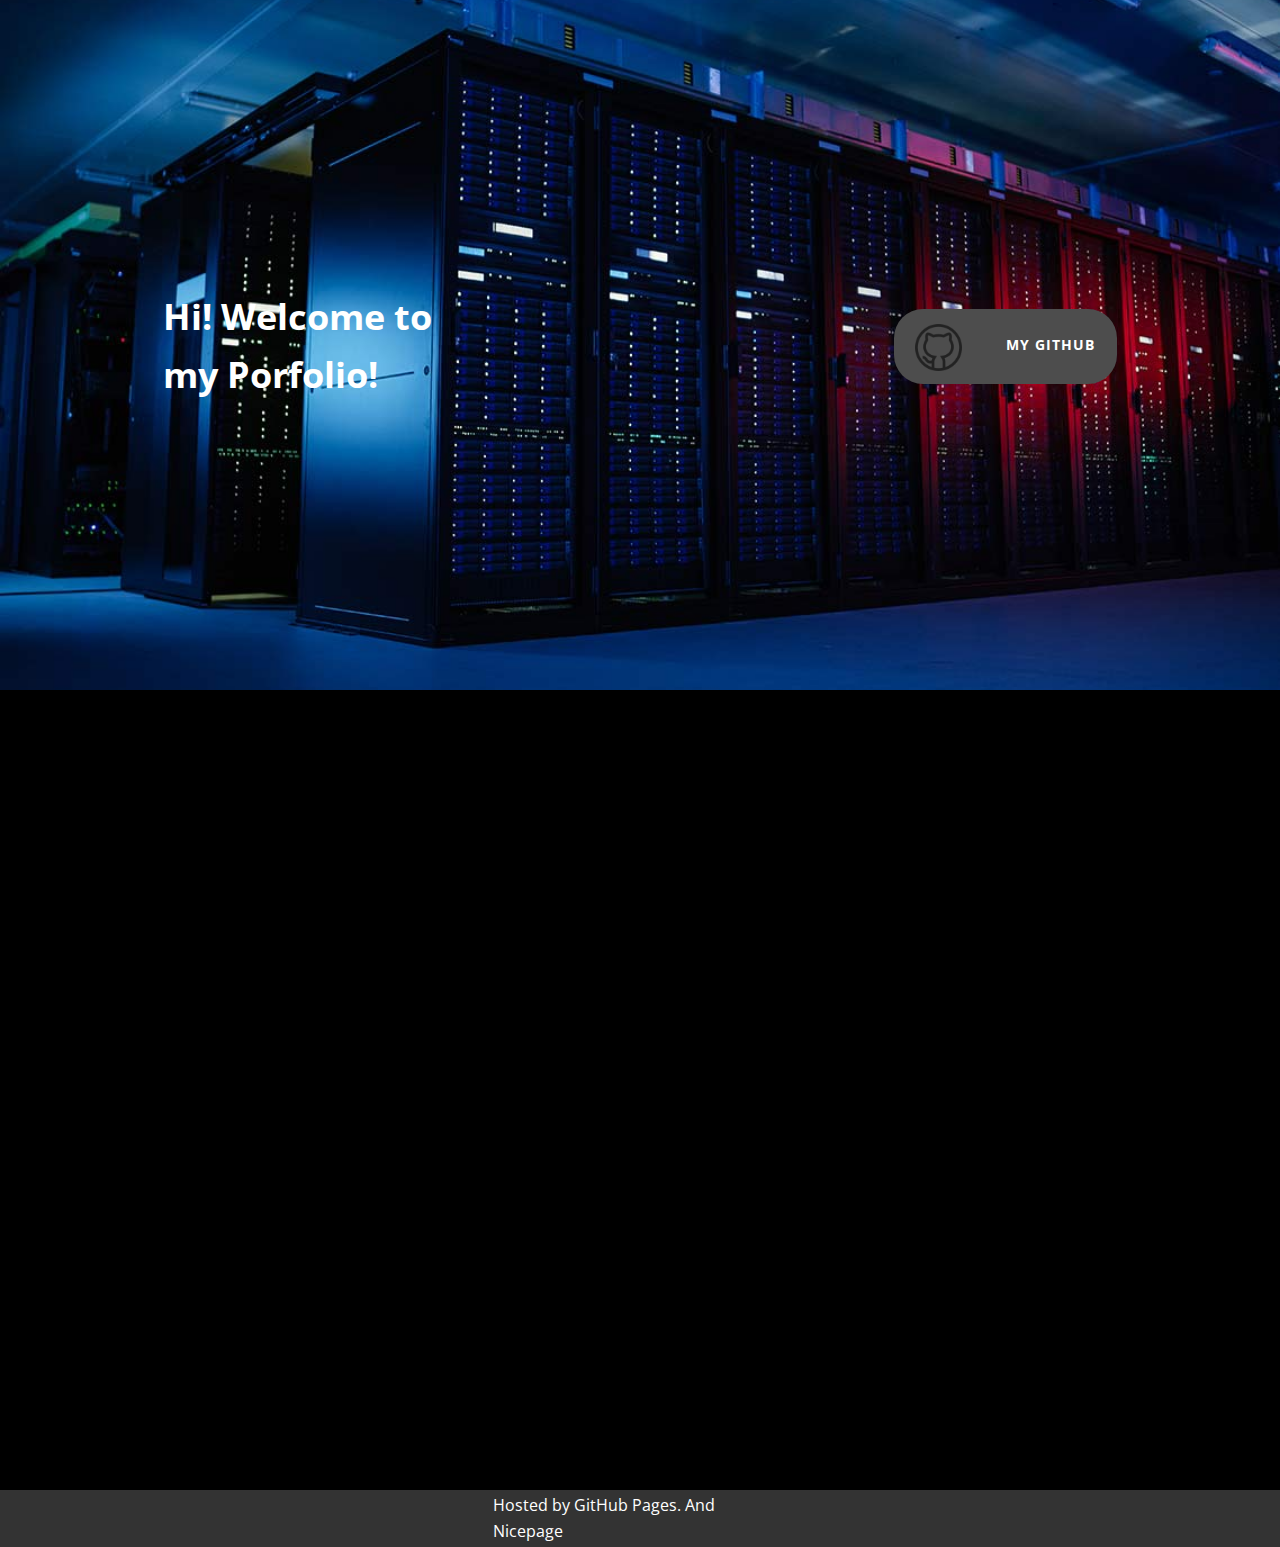
==== commit 1aea9755: "Update" ====
--- a/Home.html
+++ b/Home.html
@@ -30,7 +30,7 @@
         <a href="https://github.com/Salossov/" class="u-border-none u-btn u-btn-round u-button-style u-grey-70 u-hover-feature u-hover-grey-15 u-radius-29 u-btn-1" target="_blank"><span class="u-file-icon u-icon u-opacity u-opacity-55 u-icon-1"><img src="images/1051377.png" alt=""></span>&nbsp;My Github
         </a>
       </div></header>
-    <section class="u-align-center u-clearfix u-image u-shading u-section-1" src="" data-image-width="256" data-image-height="256" id="sec-d163">
+    <section class="u-align-center u-black u-clearfix u-section-1" src="" id="sec-d163">
       <div class="u-clearfix u-sheet u-valign-middle u-sheet-1">
         <h1 class="u-custom-font u-font-oswald u-hover-feature u-text u-text-default u-title u-text-1" data-animation-name="customAnimationIn" data-animation-duration="1000" data-animation-direction="">WIP</h1>
       </div>
--- a/nicepage.css
+++ b/nicepage.css
@@ -21413,12 +21413,12 @@
 .u-container-layout.u-container-layout.u-color-1-dark-3:before,
 .u-table-alt-color-1-dark-3 tr:nth-child(even) {
   color: #ffffff;
-  background-color: #292e33;
+  background-color: #292d33;
 }
 .u-button-style.u-color-1-dark-3,
 .u-button-style.u-color-1-dark-3[class*="u-border-"] {
   color: #ffffff !important;
-  background-color: #292e33 !important;
+  background-color: #292d33 !important;
 }
 .u-button-style.u-color-1-dark-3:hover,
 .u-button-style.u-color-1-dark-3[class*="u-border-"]:hover,
@@ -21454,10 +21454,10 @@
 li.active > a.u-button-style.u-button-style.u-active-color-1-dark-3,
 li.active > a.u-button-style.u-button-style.u-active-color-1-dark-3[class*="u-border-"] {
   color: #ffffff !important;
-  background-color: #292e33 !important;
+  background-color: #292d33 !important;
 }
 a.u-link.u-hover-color-1-dark-3:hover {
-  color: #292e33 !important;
+  color: #292d33 !important;
 }
 .u-color-1-dark-2,
 .u-body.u-color-1-dark-2,
@@ -21466,12 +21466,12 @@
 .u-container-layout.u-container-layout.u-color-1-dark-2:before,
 .u-table-alt-color-1-dark-2 tr:nth-child(even) {
   color: #ffffff;
-  background-color: #425465;
+  background-color: #555c66;
 }
 .u-button-style.u-color-1-dark-2,
 .u-button-style.u-color-1-dark-2[class*="u-border-"] {
   color: #ffffff !important;
-  background-color: #425465 !important;
+  background-color: #555c66 !important;
 }
 .u-button-style.u-color-1-dark-2:hover,
 .u-button-style.u-color-1-dark-2[class*="u-border-"]:hover,
@@ -21484,7 +21484,7 @@
 li.active > .u-button-style.u-button-style.u-color-1-dark-2,
 li.active > .u-button-style.u-button-style.u-color-1-dark-2[class*="u-border-"] {
   color: #ffffff !important;
-  background-color: #3b4c5b !important;
+  background-color: #4d535c !important;
 }
 .u-hover-color-1-dark-2:hover,
 .u-hover-color-1-dark-2[class*="u-border-"]:hover,
@@ -21507,10 +21507,10 @@
 li.active > a.u-button-style.u-button-style.u-active-color-1-dark-2,
 li.active > a.u-button-style.u-button-style.u-active-color-1-dark-2[class*="u-border-"] {
   color: #ffffff !important;
-  background-color: #425465 !important;
+  background-color: #555c66 !important;
 }
 a.u-link.u-hover-color-1-dark-2:hover {
-  color: #425465 !important;
+  color: #555c66 !important;
 }
 .u-color-1-dark-1,
 .u-body.u-color-1-dark-1,
@@ -21519,12 +21519,12 @@
 .u-container-layout.u-container-layout.u-color-1-dark-1:before,
 .u-table-alt-color-1-dark-1 tr:nth-child(even) {
   color: #ffffff;
-  background-color: #4c7397;
+  background-color: #858e99;
 }
 .u-button-style.u-color-1-dark-1,
 .u-button-style.u-color-1-dark-1[class*="u-border-"] {
   color: #ffffff !important;
-  background-color: #4c7397 !important;
+  background-color: #858e99 !important;
 }
 .u-button-style.u-color-1-dark-1:hover,
 .u-button-style.u-color-1-dark-1[class*="u-border-"]:hover,
@@ -21537,7 +21537,7 @@
 li.active > .u-button-style.u-button-style.u-color-1-dark-1,
 li.active > .u-button-style.u-button-style.u-color-1-dark-1[class*="u-border-"] {
   color: #ffffff !important;
-  background-color: #446888 !important;
+  background-color: #75808c !important;
 }
 .u-hover-color-1-dark-1:hover,
 .u-hover-color-1-dark-1[class*="u-border-"]:hover,
@@ -21560,10 +21560,10 @@
 li.active > a.u-button-style.u-button-style.u-active-color-1-dark-1,
 li.active > a.u-button-style.u-button-style.u-active-color-1-dark-1[class*="u-border-"] {
   color: #ffffff !important;
-  background-color: #4c7397 !important;
+  background-color: #858e99 !important;
 }
 a.u-link.u-hover-color-1-dark-1:hover {
-  color: #4c7397 !important;
+  color: #858e99 !important;
 }
 .u-color-1,
 .u-body.u-color-1,
@@ -21571,13 +21571,13 @@
 .u-container-style.u-color-1:before,
 .u-container-layout.u-container-layout.u-color-1:before,
 .u-table-alt-color-1 tr:nth-child(even) {
-  color: #ffffff;
-  background-color: #478ac9;
+  color: #111111;
+  background-color: #b9c1cc;
 }
 .u-button-style.u-color-1,
 .u-button-style.u-color-1[class*="u-border-"] {
-  color: #ffffff !important;
-  background-color: #478ac9 !important;
+  color: #111111 !important;
+  background-color: #b9c1cc !important;
 }
 .u-button-style.u-color-1:hover,
 .u-button-style.u-color-1[class*="u-border-"]:hover,
@@ -21589,8 +21589,8 @@
 .u-button-style.u-button-style.u-color-1[class*="u-border-"].active,
 li.active > .u-button-style.u-button-style.u-color-1,
 li.active > .u-button-style.u-button-style.u-color-1[class*="u-border-"] {
-  color: #ffffff !important;
-  background-color: #387cbd !important;
+  color: #111111 !important;
+  background-color: #a2adbc !important;
 }
 .u-hover-color-1:hover,
 .u-hover-color-1[class*="u-border-"]:hover,
@@ -21612,11 +21612,11 @@
 a.u-button-style.u-button-style.active > .u-active-color-1[class*="u-border-"],
 li.active > a.u-button-style.u-button-style.u-active-color-1,
 li.active > a.u-button-style.u-button-style.u-active-color-1[class*="u-border-"] {
-  color: #ffffff !important;
-  background-color: #478ac9 !important;
+  color: #111111 !important;
+  background-color: #b9c1cc !important;
 }
 a.u-link.u-hover-color-1:hover {
-  color: #478ac9 !important;
+  color: #b9c1cc !important;
 }
 .u-color-1-light-1,
 .u-body.u-color-1-light-1,
@@ -21624,13 +21624,13 @@
 .u-container-style.u-color-1-light-1:before,
 .u-container-layout.u-container-layout.u-color-1-light-1:before,
 .u-table-alt-color-1-light-1 tr:nth-child(even) {
-  color: #ffffff;
-  background-color: #77aad9;
+  color: #111111;
+  background-color: #ccd3db;
 }
 .u-button-style.u-color-1-light-1,
 .u-button-style.u-color-1-light-1[class*="u-border-"] {
-  color: #ffffff !important;
-  background-color: #77aad9 !important;
+  color: #111111 !important;
+  background-color: #ccd3db !important;
 }
 .u-button-style.u-color-1-light-1:hover,
 .u-button-style.u-color-1-light-1[class*="u-border-"]:hover,
@@ -21642,8 +21642,8 @@
 .u-button-style.u-button-style.u-color-1-light-1[class*="u-border-"].active,
 li.active > .u-button-style.u-button-style.u-color-1-light-1,
 li.active > .u-button-style.u-button-style.u-color-1-light-1[class*="u-border-"] {
-  color: #ffffff !important;
-  background-color: #5d9ad2 !important;
+  color: #111111 !important;
+  background-color: #b3bec9 !important;
 }
 .u-hover-color-1-light-1:hover,
 .u-hover-color-1-light-1[class*="u-border-"]:hover,
@@ -21665,11 +21665,11 @@
 a.u-button-style.u-button-style.active > .u-active-color-1-light-1[class*="u-border-"],
 li.active > a.u-button-style.u-button-style.u-active-color-1-light-1,
 li.active > a.u-button-style.u-button-style.u-active-color-1-light-1[class*="u-border-"] {
-  color: #ffffff !important;
-  background-color: #77aad9 !important;
+  color: #111111 !important;
+  background-color: #ccd3db !important;
 }
 a.u-link.u-hover-color-1-light-1:hover {
-  color: #77aad9 !important;
+  color: #ccd3db !important;
 }
 .u-color-1-light-2,
 .u-body.u-color-1-light-2,
@@ -21678,12 +21678,12 @@
 .u-container-layout.u-container-layout.u-color-1-light-2:before,
 .u-table-alt-color-1-light-2 tr:nth-child(even) {
   color: #111111;
-  background-color: #adcce9;
+  background-color: #e0e5eb;
 }
 .u-button-style.u-color-1-light-2,
 .u-button-style.u-color-1-light-2[class*="u-border-"] {
   color: #111111 !important;
-  background-color: #adcce9 !important;
+  background-color: #e0e5eb !important;
 }
 .u-button-style.u-color-1-light-2:hover,
 .u-button-style.u-color-1-light-2[class*="u-border-"]:hover,
@@ -21696,7 +21696,7 @@
 li.active > .u-button-style.u-button-style.u-color-1-light-2,
 li.active > .u-button-style.u-button-style.u-color-1-light-2[class*="u-border-"] {
   color: #111111 !important;
-  background-color: #8db8e0 !important;
+  background-color: #c4ced9 !important;
 }
 .u-hover-color-1-light-2:hover,
 .u-hover-color-1-light-2[class*="u-border-"]:hover,
@@ -21719,10 +21719,10 @@
 li.active > a.u-button-style.u-button-style.u-active-color-1-light-2,
 li.active > a.u-button-style.u-button-style.u-active-color-1-light-2[class*="u-border-"] {
   color: #111111 !important;
-  background-color: #adcce9 !important;
+  background-color: #e0e5eb !important;
 }
 a.u-link.u-hover-color-1-light-2:hover {
-  color: #adcce9 !important;
+  color: #e0e5eb !important;
 }
 .u-color-1-light-3,
 .u-body.u-color-1-light-3,
@@ -21731,12 +21731,12 @@
 .u-container-layout.u-container-layout.u-color-1-light-3:before,
 .u-table-alt-color-1-light-3 tr:nth-child(even) {
   color: #111111;
-  background-color: #e9f2fa;
+  background-color: #f5f7fa;
 }
 .u-button-style.u-color-1-light-3,
 .u-button-style.u-color-1-light-3[class*="u-border-"] {
   color: #111111 !important;
-  background-color: #e9f2fa !important;
+  background-color: #f5f7fa !important;
 }
 .u-button-style.u-color-1-light-3:hover,
 .u-button-style.u-color-1-light-3[class*="u-border-"]:hover,
@@ -21749,7 +21749,7 @@
 li.active > .u-button-style.u-button-style.u-color-1-light-3,
 li.active > .u-button-style.u-button-style.u-color-1-light-3[class*="u-border-"] {
   color: #111111 !important;
-  background-color: #c2dbf1 !important;
+  background-color: #d4dde9 !important;
 }
 .u-hover-color-1-light-3:hover,
 .u-hover-color-1-light-3[class*="u-border-"]:hover,
@@ -21772,10 +21772,10 @@
 li.active > a.u-button-style.u-button-style.u-active-color-1-light-3,
 li.active > a.u-button-style.u-button-style.u-active-color-1-light-3[class*="u-border-"] {
   color: #111111 !important;
-  background-color: #e9f2fa !important;
+  background-color: #f5f7fa !important;
 }
 a.u-link.u-hover-color-1-light-3:hover {
-  color: #e9f2fa !important;
+  color: #f5f7fa !important;
 }
 .u-color-1-base,
 .u-body.u-color-1-base,
@@ -21783,13 +21783,13 @@
 .u-container-style.u-color-1-base:before,
 .u-container-layout.u-container-layout.u-color-1-base:before,
 .u-table-alt-color-1-base tr:nth-child(even) {
-  color: #ffffff;
-  background-color: #478ac9;
+  color: #111111;
+  background-color: #b9c1cc;
 }
 .u-button-style.u-color-1-base,
 .u-button-style.u-color-1-base[class*="u-border-"] {
-  color: #ffffff !important;
-  background-color: #478ac9 !important;
+  color: #111111 !important;
+  background-color: #b9c1cc !important;
 }
 .u-button-style.u-color-1-base:hover,
 .u-button-style.u-color-1-base[class*="u-border-"]:hover,
@@ -21801,8 +21801,8 @@
 .u-button-style.u-button-style.u-color-1-base[class*="u-border-"].active,
 li.active > .u-button-style.u-button-style.u-color-1-base,
 li.active > .u-button-style.u-button-style.u-color-1-base[class*="u-border-"] {
-  color: #ffffff !important;
-  background-color: #387cbd !important;
+  color: #111111 !important;
+  background-color: #a2adbc !important;
 }
 .u-hover-color-1-base:hover,
 .u-hover-color-1-base[class*="u-border-"]:hover,
@@ -21824,11 +21824,11 @@
 a.u-button-style.u-button-style.active > .u-active-color-1-base[class*="u-border-"],
 li.active > a.u-button-style.u-button-style.u-active-color-1-base,
 li.active > a.u-button-style.u-button-style.u-active-color-1-base[class*="u-border-"] {
-  color: #ffffff !important;
-  background-color: #478ac9 !important;
+  color: #111111 !important;
+  background-color: #b9c1cc !important;
 }
 a.u-link.u-hover-color-1-base:hover {
-  color: #478ac9 !important;
+  color: #b9c1cc !important;
 }
 .u-color-2-dark-3,
 .u-body.u-color-2-dark-3,
@@ -21837,12 +21837,12 @@
 .u-container-layout.u-container-layout.u-color-2-dark-3:before,
 .u-table-alt-color-2-dark-3 tr:nth-child(even) {
   color: #ffffff;
-  background-color: #332929;
+  background-color: #292e33;
 }
 .u-button-style.u-color-2-dark-3,
 .u-button-style.u-color-2-dark-3[class*="u-border-"] {
   color: #ffffff !important;
-  background-color: #332929 !important;
+  background-color: #292e33 !important;
 }
 .u-button-style.u-color-2-dark-3:hover,
 .u-button-style.u-color-2-dark-3[class*="u-border-"]:hover,
@@ -21855,7 +21855,7 @@
 li.active > .u-button-style.u-button-style.u-color-2-dark-3,
 li.active > .u-button-style.u-button-style.u-color-2-dark-3[class*="u-border-"] {
   color: #ffffff !important;
-  background-color: #2e2525 !important;
+  background-color: #25292e !important;
 }
 .u-hover-color-2-dark-3:hover,
 .u-hover-color-2-dark-3[class*="u-border-"]:hover,
@@ -21878,10 +21878,10 @@
 li.active > a.u-button-style.u-button-style.u-active-color-2-dark-3,
 li.active > a.u-button-style.u-button-style.u-active-color-2-dark-3[class*="u-border-"] {
   color: #ffffff !important;
-  background-color: #332929 !important;
+  background-color: #292e33 !important;
 }
 a.u-link.u-hover-color-2-dark-3:hover {
-  color: #332929 !important;
+  color: #292e33 !important;
 }
 .u-color-2-dark-2,
 .u-body.u-color-2-dark-2,
@@ -21890,12 +21890,12 @@
 .u-container-layout.u-container-layout.u-color-2-dark-2:before,
 .u-table-alt-color-2-dark-2 tr:nth-child(even) {
   color: #ffffff;
-  background-color: #6b4748;
+  background-color: #425465;
 }
 .u-button-style.u-color-2-dark-2,
 .u-button-style.u-color-2-dark-2[class*="u-border-"] {
   color: #ffffff !important;
-  background-color: #6b4748 !important;
+  background-color: #425465 !important;
 }
 .u-button-style.u-color-2-dark-2:hover,
 .u-button-style.u-color-2-dark-2[class*="u-border-"]:hover,
@@ -21908,7 +21908,7 @@
 li.active > .u-button-style.u-button-style.u-color-2-dark-2,
 li.active > .u-button-style.u-button-style.u-color-2-dark-2[class*="u-border-"] {
   color: #ffffff !important;
-  background-color: #604041 !important;
+  background-color: #3b4c5b !important;
 }
 .u-hover-color-2-dark-2:hover,
 .u-hover-color-2-dark-2[class*="u-border-"]:hover,
@@ -21931,10 +21931,10 @@
 li.active > a.u-button-style.u-button-style.u-active-color-2-dark-2,
 li.active > a.u-button-style.u-button-style.u-active-color-2-dark-2[class*="u-border-"] {
   color: #ffffff !important;
-  background-color: #6b4748 !important;
+  background-color: #425465 !important;
 }
 a.u-link.u-hover-color-2-dark-2:hover {
-  color: #6b4748 !important;
+  color: #425465 !important;
 }
 .u-color-2-dark-1,
 .u-body.u-color-2-dark-1,
@@ -21943,12 +21943,12 @@
 .u-container-layout.u-container-layout.u-color-2-dark-1:before,
 .u-table-alt-color-2-dark-1 tr:nth-child(even) {
   color: #ffffff;
-  background-color: #a35559;
+  background-color: #4c7397;
 }
 .u-button-style.u-color-2-dark-1,
 .u-button-style.u-color-2-dark-1[class*="u-border-"] {
   color: #ffffff !important;
-  background-color: #a35559 !important;
+  background-color: #4c7397 !important;
 }
 .u-button-style.u-color-2-dark-1:hover,
 .u-button-style.u-color-2-dark-1[class*="u-border-"]:hover,
@@ -21961,7 +21961,7 @@
 li.active > .u-button-style.u-button-style.u-color-2-dark-1,
 li.active > .u-button-style.u-button-style.u-color-2-dark-1[class*="u-border-"] {
   color: #ffffff !important;
-  background-color: #934c50 !important;
+  background-color: #446888 !important;
 }
 .u-hover-color-2-dark-1:hover,
 .u-hover-color-2-dark-1[class*="u-border-"]:hover,
@@ -21984,10 +21984,10 @@
 li.active > a.u-button-style.u-button-style.u-active-color-2-dark-1,
 li.active > a.u-button-style.u-button-style.u-active-color-2-dark-1[class*="u-border-"] {
   color: #ffffff !important;
-  background-color: #a35559 !important;
+  background-color: #4c7397 !important;
 }
 a.u-link.u-hover-color-2-dark-1:hover {
-  color: #a35559 !important;
+  color: #4c7397 !important;
 }
 .u-color-2,
 .u-body.u-color-2,
@@ -21996,12 +21996,12 @@
 .u-container-layout.u-container-layout.u-color-2:before,
 .u-table-alt-color-2 tr:nth-child(even) {
   color: #ffffff;
-  background-color: #db545a;
+  background-color: #478ac9;
 }
 .u-button-style.u-color-2,
 .u-button-style.u-color-2[class*="u-border-"] {
   color: #ffffff !important;
-  background-color: #db545a !important;
+  background-color: #478ac9 !important;
 }
 .u-button-style.u-color-2:hover,
 .u-button-style.u-color-2[class*="u-border-"]:hover,
@@ -22014,7 +22014,7 @@
 li.active > .u-button-style.u-button-style.u-color-2,
 li.active > .u-button-style.u-button-style.u-color-2[class*="u-border-"] {
   color: #ffffff !important;
-  background-color: #d63b42 !important;
+  background-color: #387cbd !important;
 }
 .u-hover-color-2:hover,
 .u-hover-color-2[class*="u-border-"]:hover,
@@ -22037,10 +22037,10 @@
 li.active > a.u-button-style.u-button-style.u-active-color-2,
 li.active > a.u-button-style.u-button-style.u-active-color-2[class*="u-border-"] {
   color: #ffffff !important;
-  background-color: #db545a !important;
+  background-color: #478ac9 !important;
 }
 a.u-link.u-hover-color-2:hover {
-  color: #db545a !important;
+  color: #478ac9 !important;
 }
 .u-color-2-light-1,
 .u-body.u-color-2-light-1,
@@ -22049,12 +22049,12 @@
 .u-container-layout.u-container-layout.u-color-2-light-1:before,
 .u-table-alt-color-2-light-1 tr:nth-child(even) {
   color: #ffffff;
-  background-color: #e68387;
+  background-color: #77aad9;
 }
 .u-button-style.u-color-2-light-1,
 .u-button-style.u-color-2-light-1[class*="u-border-"] {
   color: #ffffff !important;
-  background-color: #e68387 !important;
+  background-color: #77aad9 !important;
 }
 .u-button-style.u-color-2-light-1:hover,
 .u-button-style.u-color-2-light-1[class*="u-border-"]:hover,
@@ -22067,7 +22067,7 @@
 li.active > .u-button-style.u-button-style.u-color-2-light-1,
 li.active > .u-button-style.u-button-style.u-color-2-light-1[class*="u-border-"] {
   color: #ffffff !important;
-  background-color: #e0656a !important;
+  background-color: #5d9ad2 !important;
 }
 .u-hover-color-2-light-1:hover,
 .u-hover-color-2-light-1[class*="u-border-"]:hover,
@@ -22090,10 +22090,10 @@
 li.active > a.u-button-style.u-button-style.u-active-color-2-light-1,
 li.active > a.u-button-style.u-button-style.u-active-color-2-light-1[class*="u-border-"] {
   color: #ffffff !important;
-  background-color: #e68387 !important;
+  background-color: #77aad9 !important;
 }
 a.u-link.u-hover-color-2-light-1:hover {
-  color: #e68387 !important;
+  color: #77aad9 !important;
 }
 .u-color-2-light-2,
 .u-body.u-color-2-light-2,
@@ -22102,12 +22102,12 @@
 .u-container-layout.u-container-layout.u-color-2-light-2:before,
 .u-table-alt-color-2-light-2 tr:nth-child(even) {
   color: #111111;
-  background-color: #f1b5b8;
+  background-color: #adcce9;
 }
 .u-button-style.u-color-2-light-2,
 .u-button-style.u-color-2-light-2[class*="u-border-"] {
   color: #111111 !important;
-  background-color: #f1b5b8 !important;
+  background-color: #adcce9 !important;
 }
 .u-button-style.u-color-2-light-2:hover,
 .u-button-style.u-color-2-light-2[class*="u-border-"]:hover,
@@ -22120,7 +22120,7 @@
 li.active > .u-button-style.u-button-style.u-color-2-light-2,
 li.active > .u-button-style.u-button-style.u-color-2-light-2[class*="u-border-"] {
   color: #111111 !important;
-  background-color: #ea9296 !important;
+  background-color: #8db8e0 !important;
 }
 .u-hover-color-2-light-2:hover,
 .u-hover-color-2-light-2[class*="u-border-"]:hover,
@@ -22143,10 +22143,10 @@
 li.active > a.u-button-style.u-button-style.u-active-color-2-light-2,
 li.active > a.u-button-style.u-button-style.u-active-color-2-light-2[class*="u-border-"] {
   color: #111111 !important;
-  background-color: #f1b5b8 !important;
+  background-color: #adcce9 !important;
 }
 a.u-link.u-hover-color-2-light-2:hover {
-  color: #f1b5b8 !important;
+  color: #adcce9 !important;
 }
 .u-color-2-light-3,
 .u-body.u-color-2-light-3,
@@ -22155,12 +22155,12 @@
 .u-container-layout.u-container-layout.u-color-2-light-3:before,
 .u-table-alt-color-2-light-3 tr:nth-child(even) {
   color: #111111;
-  background-color: #fbeced;
+  background-color: #e9f2fa;
 }
 .u-button-style.u-color-2-light-3,
 .u-button-style.u-color-2-light-3[class*="u-border-"] {
   color: #111111 !important;
-  background-color: #fbeced !important;
+  background-color: #e9f2fa !important;
 }
 .u-button-style.u-color-2-light-3:hover,
 .u-button-style.u-color-2-light-3[class*="u-border-"]:hover,
@@ -22173,7 +22173,7 @@
 li.active > .u-button-style.u-button-style.u-color-2-light-3,
 li.active > .u-button-style.u-button-style.u-color-2-light-3[class*="u-border-"] {
   color: #111111 !important;
-  background-color: #f3c4c7 !important;
+  background-color: #c2dbf1 !important;
 }
 .u-hover-color-2-light-3:hover,
 .u-hover-color-2-light-3[class*="u-border-"]:hover,
@@ -22196,10 +22196,10 @@
 li.active > a.u-button-style.u-button-style.u-active-color-2-light-3,
 li.active > a.u-button-style.u-button-style.u-active-color-2-light-3[class*="u-border-"] {
   color: #111111 !important;
-  background-color: #fbeced !important;
+  background-color: #e9f2fa !important;
 }
 a.u-link.u-hover-color-2-light-3:hover {
-  color: #fbeced !important;
+  color: #e9f2fa !important;
 }
 .u-color-2-base,
 .u-body.u-color-2-base,
@@ -22208,12 +22208,12 @@
 .u-container-layout.u-container-layout.u-color-2-base:before,
 .u-table-alt-color-2-base tr:nth-child(even) {
   color: #ffffff;
-  background-color: #db545a;
+  background-color: #478ac9;
 }
 .u-button-style.u-color-2-base,
 .u-button-style.u-color-2-base[class*="u-border-"] {
   color: #ffffff !important;
-  background-color: #db545a !important;
+  background-color: #478ac9 !important;
 }
 .u-button-style.u-color-2-base:hover,
 .u-button-style.u-color-2-base[class*="u-border-"]:hover,
@@ -22226,7 +22226,7 @@
 li.active > .u-button-style.u-button-style.u-color-2-base,
 li.active > .u-button-style.u-button-style.u-color-2-base[class*="u-border-"] {
   color: #ffffff !important;
-  background-color: #d63b42 !important;
+  background-color: #387cbd !important;
 }
 .u-hover-color-2-base:hover,
 .u-hover-color-2-base[class*="u-border-"]:hover,
@@ -22249,10 +22249,10 @@
 li.active > a.u-button-style.u-button-style.u-active-color-2-base,
 li.active > a.u-button-style.u-button-style.u-active-color-2-base[class*="u-border-"] {
   color: #ffffff !important;
-  background-color: #db545a !important;
+  background-color: #478ac9 !important;
 }
 a.u-link.u-hover-color-2-base:hover {
-  color: #db545a !important;
+  color: #478ac9 !important;
 }
 .u-color-3-dark-3,
 .u-body.u-color-3-dark-3,
@@ -22261,12 +22261,12 @@
 .u-container-layout.u-container-layout.u-color-3-dark-3:before,
 .u-table-alt-color-3-dark-3 tr:nth-child(even) {
   color: #ffffff;
-  background-color: #333129;
+  background-color: #332929;
 }
 .u-button-style.u-color-3-dark-3,
 .u-button-style.u-color-3-dark-3[class*="u-border-"] {
   color: #ffffff !important;
-  background-color: #333129 !important;
+  background-color: #332929 !important;
 }
 .u-button-style.u-color-3-dark-3:hover,
 .u-button-style.u-color-3-dark-3[class*="u-border-"]:hover,
@@ -22279,7 +22279,7 @@
 li.active > .u-button-style.u-button-style.u-color-3-dark-3,
 li.active > .u-button-style.u-button-style.u-color-3-dark-3[class*="u-border-"] {
   color: #ffffff !important;
-  background-color: #2e2c25 !important;
+  background-color: #2e2525 !important;
 }
 .u-hover-color-3-dark-3:hover,
 .u-hover-color-3-dark-3[class*="u-border-"]:hover,
@@ -22302,10 +22302,10 @@
 li.active > a.u-button-style.u-button-style.u-active-color-3-dark-3,
 li.active > a.u-button-style.u-button-style.u-active-color-3-dark-3[class*="u-border-"] {
   color: #ffffff !important;
-  background-color: #333129 !important;
+  background-color: #332929 !important;
 }
 a.u-link.u-hover-color-3-dark-3:hover {
-  color: #333129 !important;
+  color: #332929 !important;
 }
 .u-color-3-dark-2,
 .u-body.u-color-3-dark-2,
@@ -22314,12 +22314,12 @@
 .u-container-layout.u-container-layout.u-color-3-dark-2:before,
 .u-table-alt-color-3-dark-2 tr:nth-child(even) {
   color: #ffffff;
-  background-color: #72683f;
+  background-color: #6b4748;
 }
 .u-button-style.u-color-3-dark-2,
 .u-button-style.u-color-3-dark-2[class*="u-border-"] {
   color: #ffffff !important;
-  background-color: #72683f !important;
+  background-color: #6b4748 !important;
 }
 .u-button-style.u-color-3-dark-2:hover,
 .u-button-style.u-color-3-dark-2[class*="u-border-"]:hover,
@@ -22332,7 +22332,7 @@
 li.active > .u-button-style.u-button-style.u-color-3-dark-2,
 li.active > .u-button-style.u-button-style.u-color-3-dark-2[class*="u-border-"] {
   color: #ffffff !important;
-  background-color: #675e39 !important;
+  background-color: #604041 !important;
 }
 .u-hover-color-3-dark-2:hover,
 .u-hover-color-3-dark-2[class*="u-border-"]:hover,
@@ -22355,10 +22355,10 @@
 li.active > a.u-button-style.u-button-style.u-active-color-3-dark-2,
 li.active > a.u-button-style.u-button-style.u-active-color-3-dark-2[class*="u-border-"] {
   color: #ffffff !important;
-  background-color: #72683f !important;
+  background-color: #6b4748 !important;
 }
 a.u-link.u-hover-color-3-dark-2:hover {
-  color: #72683f !important;
+  color: #6b4748 !important;
 }
 .u-color-3-dark-1,
 .u-body.u-color-3-dark-1,
@@ -22367,12 +22367,12 @@
 .u-container-layout.u-container-layout.u-color-3-dark-1:before,
 .u-table-alt-color-3-dark-1 tr:nth-child(even) {
   color: #ffffff;
-  background-color: #b29a36;
+  background-color: #a35559;
 }
 .u-button-style.u-color-3-dark-1,
 .u-button-style.u-color-3-dark-1[class*="u-border-"] {
   color: #ffffff !important;
-  background-color: #b29a36 !important;
+  background-color: #a35559 !important;
 }
 .u-button-style.u-color-3-dark-1:hover,
 .u-button-style.u-color-3-dark-1[class*="u-border-"]:hover,
@@ -22385,7 +22385,7 @@
 li.active > .u-button-style.u-button-style.u-color-3-dark-1,
 li.active > .u-button-style.u-button-style.u-color-3-dark-1[class*="u-border-"] {
   color: #ffffff !important;
-  background-color: #a08b31 !important;
+  background-color: #934c50 !important;
 }
 .u-hover-color-3-dark-1:hover,
 .u-hover-color-3-dark-1[class*="u-border-"]:hover,
@@ -22408,10 +22408,10 @@
 li.active > a.u-button-style.u-button-style.u-active-color-3-dark-1,
 li.active > a.u-button-style.u-button-style.u-active-color-3-dark-1[class*="u-border-"] {
   color: #ffffff !important;
-  background-color: #b29a36 !important;
+  background-color: #a35559 !important;
 }
 a.u-link.u-hover-color-3-dark-1:hover {
-  color: #b29a36 !important;
+  color: #a35559 !important;
 }
 .u-color-3,
 .u-body.u-color-3,
@@ -22419,13 +22419,13 @@
 .u-container-style.u-color-3:before,
 .u-container-layout.u-container-layout.u-color-3:before,
 .u-table-alt-color-3 tr:nth-child(even) {
-  color: #111111;
-  background-color: #f1c50e;
+  color: #ffffff;
+  background-color: #db545a;
 }
 .u-button-style.u-color-3,
 .u-button-style.u-color-3[class*="u-border-"] {
-  color: #111111 !important;
-  background-color: #f1c50e !important;
+  color: #ffffff !important;
+  background-color: #db545a !important;
 }
 .u-button-style.u-color-3:hover,
 .u-button-style.u-color-3[class*="u-border-"]:hover,
@@ -22437,8 +22437,8 @@
 .u-button-style.u-button-style.u-color-3[class*="u-border-"].active,
 li.active > .u-button-style.u-button-style.u-color-3,
 li.active > .u-button-style.u-button-style.u-color-3[class*="u-border-"] {
-  color: #111111 !important;
-  background-color: #d9b10d !important;
+  color: #ffffff !important;
+  background-color: #d63b42 !important;
 }
 .u-hover-color-3:hover,
 .u-hover-color-3[class*="u-border-"]:hover,
@@ -22460,11 +22460,11 @@
 a.u-button-style.u-button-style.active > .u-active-color-3[class*="u-border-"],
 li.active > a.u-button-style.u-button-style.u-active-color-3,
 li.active > a.u-button-style.u-button-style.u-active-color-3[class*="u-border-"] {
-  color: #111111 !important;
-  background-color: #f1c50e !important;
+  color: #ffffff !important;
+  background-color: #db545a !important;
 }
 a.u-link.u-hover-color-3:hover {
-  color: #f1c50e !important;
+  color: #db545a !important;
 }
 .u-color-3-light-1,
 .u-body.u-color-3-light-1,
@@ -22472,13 +22472,13 @@
 .u-container-style.u-color-3-light-1:before,
 .u-container-layout.u-container-layout.u-color-3-light-1:before,
 .u-table-alt-color-3-light-1 tr:nth-child(even) {
-  color: #111111;
-  background-color: #f5d654;
+  color: #ffffff;
+  background-color: #e68387;
 }
 .u-button-style.u-color-3-light-1,
 .u-button-style.u-color-3-light-1[class*="u-border-"] {
-  color: #111111 !important;
-  background-color: #f5d654 !important;
+  color: #ffffff !important;
+  background-color: #e68387 !important;
 }
 .u-button-style.u-color-3-light-1:hover,
 .u-button-style.u-color-3-light-1[class*="u-border-"]:hover,
@@ -22490,8 +22490,8 @@
 .u-button-style.u-button-style.u-color-3-light-1[class*="u-border-"].active,
 li.active > .u-button-style.u-button-style.u-color-3-light-1,
 li.active > .u-button-style.u-button-style.u-color-3-light-1[class*="u-border-"] {
-  color: #111111 !important;
-  background-color: #f3cf35 !important;
+  color: #ffffff !important;
+  background-color: #e0656a !important;
 }
 .u-hover-color-3-light-1:hover,
 .u-hover-color-3-light-1[class*="u-border-"]:hover,
@@ -22513,11 +22513,11 @@
 a.u-button-style.u-button-style.active > .u-active-color-3-light-1[class*="u-border-"],
 li.active > a.u-button-style.u-button-style.u-active-color-3-light-1,
 li.active > a.u-button-style.u-button-style.u-active-color-3-light-1[class*="u-border-"] {
-  color: #111111 !important;
-  background-color: #f5d654 !important;
+  color: #ffffff !important;
+  background-color: #e68387 !important;
 }
 a.u-link.u-hover-color-3-light-1:hover {
-  color: #f5d654 !important;
+  color: #e68387 !important;
 }
 .u-color-3-light-2,
 .u-body.u-color-3-light-2,
@@ -22526,12 +22526,12 @@
 .u-container-layout.u-container-layout.u-color-3-light-2:before,
 .u-table-alt-color-3-light-2 tr:nth-child(even) {
   color: #111111;
-  background-color: #f9e79b;
+  background-color: #f1b5b8;
 }
 .u-button-style.u-color-3-light-2,
 .u-button-style.u-color-3-light-2[class*="u-border-"] {
   color: #111111 !important;
-  background-color: #f9e79b !important;
+  background-color: #f1b5b8 !important;
 }
 .u-button-style.u-color-3-light-2:hover,
 .u-button-style.u-color-3-light-2[class*="u-border-"]:hover,
@@ -22544,7 +22544,7 @@
 li.active > .u-button-style.u-button-style.u-color-3-light-2,
 li.active > .u-button-style.u-button-style.u-color-3-light-2[class*="u-border-"] {
   color: #111111 !important;
-  background-color: #f7de75 !important;
+  background-color: #ea9296 !important;
 }
 .u-hover-color-3-light-2:hover,
 .u-hover-color-3-light-2[class*="u-border-"]:hover,
@@ -22567,10 +22567,10 @@
 li.active > a.u-button-style.u-button-style.u-active-color-3-light-2,
 li.active > a.u-button-style.u-button-style.u-active-color-3-light-2[class*="u-border-"] {
   color: #111111 !important;
-  background-color: #f9e79b !important;
+  background-color: #f1b5b8 !important;
 }
 a.u-link.u-hover-color-3-light-2:hover {
-  color: #f9e79b !important;
+  color: #f1b5b8 !important;
 }
 .u-color-3-light-3,
 .u-body.u-color-3-light-3,
@@ -22579,12 +22579,12 @@
 .u-container-layout.u-container-layout.u-color-3-light-3:before,
 .u-table-alt-color-3-light-3 tr:nth-child(even) {
   color: #111111;
-  background-color: #fef9e6;
+  background-color: #fbeced;
 }
 .u-button-style.u-color-3-light-3,
 .u-button-style.u-color-3-light-3[class*="u-border-"] {
   color: #111111 !important;
-  background-color: #fef9e6 !important;
+  background-color: #fbeced !important;
 }
 .u-button-style.u-color-3-light-3:hover,
 .u-button-style.u-color-3-light-3[class*="u-border-"]:hover,
@@ -22597,7 +22597,7 @@
 li.active > .u-button-style.u-button-style.u-color-3-light-3,
 li.active > .u-button-style.u-button-style.u-color-3-light-3[class*="u-border-"] {
   color: #111111 !important;
-  background-color: #fceeb7 !important;
+  background-color: #f3c4c7 !important;
 }
 .u-hover-color-3-light-3:hover,
 .u-hover-color-3-light-3[class*="u-border-"]:hover,
@@ -22620,10 +22620,10 @@
 li.active > a.u-button-style.u-button-style.u-active-color-3-light-3,
 li.active > a.u-button-style.u-button-style.u-active-color-3-light-3[class*="u-border-"] {
   color: #111111 !important;
-  background-color: #fef9e6 !important;
+  background-color: #fbeced !important;
 }
 a.u-link.u-hover-color-3-light-3:hover {
-  color: #fef9e6 !important;
+  color: #fbeced !important;
 }
 .u-color-3-base,
 .u-body.u-color-3-base,
@@ -22631,13 +22631,13 @@
 .u-container-style.u-color-3-base:before,
 .u-container-layout.u-container-layout.u-color-3-base:before,
 .u-table-alt-color-3-base tr:nth-child(even) {
-  color: #111111;
-  background-color: #f1c50e;
+  color: #ffffff;
+  background-color: #db545a;
 }
 .u-button-style.u-color-3-base,
 .u-button-style.u-color-3-base[class*="u-border-"] {
-  color: #111111 !important;
-  background-color: #f1c50e !important;
+  color: #ffffff !important;
+  background-color: #db545a !important;
 }
 .u-button-style.u-color-3-base:hover,
 .u-button-style.u-color-3-base[class*="u-border-"]:hover,
@@ -22649,8 +22649,8 @@
 .u-button-style.u-button-style.u-color-3-base[class*="u-border-"].active,
 li.active > .u-button-style.u-button-style.u-color-3-base,
 li.active > .u-button-style.u-button-style.u-color-3-base[class*="u-border-"] {
-  color: #111111 !important;
-  background-color: #d9b10d !important;
+  color: #ffffff !important;
+  background-color: #d63b42 !important;
 }
 .u-hover-color-3-base:hover,
 .u-hover-color-3-base[class*="u-border-"]:hover,
@@ -22672,11 +22672,11 @@
 a.u-button-style.u-button-style.active > .u-active-color-3-base[class*="u-border-"],
 li.active > a.u-button-style.u-button-style.u-active-color-3-base,
 li.active > a.u-button-style.u-button-style.u-active-color-3-base[class*="u-border-"] {
-  color: #111111 !important;
-  background-color: #f1c50e !important;
+  color: #ffffff !important;
+  background-color: #db545a !important;
 }
 a.u-link.u-hover-color-3-base:hover {
-  color: #f1c50e !important;
+  color: #db545a !important;
 }
 .u-color-4-dark-3,
 .u-body.u-color-4-dark-3,
@@ -22685,12 +22685,12 @@
 .u-container-layout.u-container-layout.u-color-4-dark-3:before,
 .u-table-alt-color-4-dark-3 tr:nth-child(even) {
   color: #ffffff;
-  background-color: #293332;
+  background-color: #333129;
 }
 .u-button-style.u-color-4-dark-3,
 .u-button-style.u-color-4-dark-3[class*="u-border-"] {
   color: #ffffff !important;
-  background-color: #293332 !important;
+  background-color: #333129 !important;
 }
 .u-button-style.u-color-4-dark-3:hover,
 .u-button-style.u-color-4-dark-3[class*="u-border-"]:hover,
@@ -22703,7 +22703,7 @@
 li.active > .u-button-style.u-button-style.u-color-4-dark-3,
 li.active > .u-button-style.u-button-style.u-color-4-dark-3[class*="u-border-"] {
   color: #ffffff !important;
-  background-color: #252e2d !important;
+  background-color: #2e2c25 !important;
 }
 .u-hover-color-4-dark-3:hover,
 .u-hover-color-4-dark-3[class*="u-border-"]:hover,
@@ -22726,10 +22726,10 @@
 li.active > a.u-button-style.u-button-style.u-active-color-4-dark-3,
 li.active > a.u-button-style.u-button-style.u-active-color-4-dark-3[class*="u-border-"] {
   color: #ffffff !important;
-  background-color: #293332 !important;
+  background-color: #333129 !important;
 }
 a.u-link.u-hover-color-4-dark-3:hover {
-  color: #293332 !important;
+  color: #333129 !important;
 }
 .u-color-4-dark-2,
 .u-body.u-color-4-dark-2,
@@ -22738,12 +22738,12 @@
 .u-container-layout.u-container-layout.u-color-4-dark-2:before,
 .u-table-alt-color-4-dark-2 tr:nth-child(even) {
   color: #ffffff;
-  background-color: #41807c;
+  background-color: #72683f;
 }
 .u-button-style.u-color-4-dark-2,
 .u-button-style.u-color-4-dark-2[class*="u-border-"] {
   color: #ffffff !important;
-  background-color: #41807c !important;
+  background-color: #72683f !important;
 }
 .u-button-style.u-color-4-dark-2:hover,
 .u-button-style.u-color-4-dark-2[class*="u-border-"]:hover,
@@ -22756,7 +22756,7 @@
 li.active > .u-button-style.u-button-style.u-color-4-dark-2,
 li.active > .u-button-style.u-button-style.u-color-4-dark-2[class*="u-border-"] {
   color: #ffffff !important;
-  background-color: #3a7370 !important;
+  background-color: #675e39 !important;
 }
 .u-hover-color-4-dark-2:hover,
 .u-hover-color-4-dark-2[class*="u-border-"]:hover,
@@ -22779,10 +22779,10 @@
 li.active > a.u-button-style.u-button-style.u-active-color-4-dark-2,
 li.active > a.u-button-style.u-button-style.u-active-color-4-dark-2[class*="u-border-"] {
   color: #ffffff !important;
-  background-color: #41807c !important;
+  background-color: #72683f !important;
 }
 a.u-link.u-hover-color-4-dark-2:hover {
-  color: #41807c !important;
+  color: #72683f !important;
 }
 .u-color-4-dark-1,
 .u-body.u-color-4-dark-1,
@@ -22791,12 +22791,12 @@
 .u-container-layout.u-container-layout.u-color-4-dark-1:before,
 .u-table-alt-color-4-dark-1 tr:nth-child(even) {
   color: #ffffff;
-  background-color: #2cccc4;
+  background-color: #b29a36;
 }
 .u-button-style.u-color-4-dark-1,
 .u-button-style.u-color-4-dark-1[class*="u-border-"] {
   color: #ffffff !important;
-  background-color: #2cccc4 !important;
+  background-color: #b29a36 !important;
 }
 .u-button-style.u-color-4-dark-1:hover,
 .u-button-style.u-color-4-dark-1[class*="u-border-"]:hover,
@@ -22809,7 +22809,7 @@
 li.active > .u-button-style.u-button-style.u-color-4-dark-1,
 li.active > .u-button-style.u-button-style.u-color-4-dark-1[class*="u-border-"] {
   color: #ffffff !important;
-  background-color: #28b8b0 !important;
+  background-color: #a08b31 !important;
 }
 .u-hover-color-4-dark-1:hover,
 .u-hover-color-4-dark-1[class*="u-border-"]:hover,
@@ -22832,10 +22832,10 @@
 li.active > a.u-button-style.u-button-style.u-active-color-4-dark-1,
 li.active > a.u-button-style.u-button-style.u-active-color-4-dark-1[class*="u-border-"] {
   color: #ffffff !important;
-  background-color: #2cccc4 !important;
+  background-color: #b29a36 !important;
 }
 a.u-link.u-hover-color-4-dark-1:hover {
-  color: #2cccc4 !important;
+  color: #b29a36 !important;
 }
 .u-color-4,
 .u-body.u-color-4,
@@ -22844,12 +22844,12 @@
 .u-container-layout.u-container-layout.u-color-4:before,
 .u-table-alt-color-4 tr:nth-child(even) {
   color: #111111;
-  background-color: #3be8e0;
+  background-color: #f1c50e;
 }
 .u-button-style.u-color-4,
 .u-button-style.u-color-4[class*="u-border-"] {
   color: #111111 !important;
-  background-color: #3be8e0 !important;
+  background-color: #f1c50e !important;
 }
 .u-button-style.u-color-4:hover,
 .u-button-style.u-color-4[class*="u-border-"]:hover,
@@ -22862,7 +22862,7 @@
 li.active > .u-button-style.u-button-style.u-color-4,
 li.active > .u-button-style.u-button-style.u-color-4[class*="u-border-"] {
   color: #111111 !important;
-  background-color: #21e5dc !important;
+  background-color: #d9b10d !important;
 }
 .u-hover-color-4:hover,
 .u-hover-color-4[class*="u-border-"]:hover,
@@ -22885,10 +22885,10 @@
 li.active > a.u-button-style.u-button-style.u-active-color-4,
 li.active > a.u-button-style.u-button-style.u-active-color-4[class*="u-border-"] {
   color: #111111 !important;
-  background-color: #3be8e0 !important;
+  background-color: #f1c50e !important;
 }
 a.u-link.u-hover-color-4:hover {
-  color: #3be8e0 !important;
+  color: #f1c50e !important;
 }
 .u-color-4-light-1,
 .u-body.u-color-4-light-1,
@@ -22897,12 +22897,12 @@
 .u-container-layout.u-container-layout.u-color-4-light-1:before,
 .u-table-alt-color-4-light-1 tr:nth-child(even) {
   color: #111111;
-  background-color: #72efe9;
+  background-color: #f5d654;
 }
 .u-button-style.u-color-4-light-1,
 .u-button-style.u-color-4-light-1[class*="u-border-"] {
   color: #111111 !important;
-  background-color: #72efe9 !important;
+  background-color: #f5d654 !important;
 }
 .u-button-style.u-color-4-light-1:hover,
 .u-button-style.u-color-4-light-1[class*="u-border-"]:hover,
@@ -22915,7 +22915,7 @@
 li.active > .u-button-style.u-button-style.u-color-4-light-1,
 li.active > .u-button-style.u-button-style.u-color-4-light-1[class*="u-border-"] {
   color: #111111 !important;
-  background-color: #52ebe4 !important;
+  background-color: #f3cf35 !important;
 }
 .u-hover-color-4-light-1:hover,
 .u-hover-color-4-light-1[class*="u-border-"]:hover,
@@ -22938,10 +22938,10 @@
 li.active > a.u-button-style.u-button-style.u-active-color-4-light-1,
 li.active > a.u-button-style.u-button-style.u-active-color-4-light-1[class*="u-border-"] {
   color: #111111 !important;
-  background-color: #72efe9 !important;
+  background-color: #f5d654 !important;
 }
 a.u-link.u-hover-color-4-light-1:hover {
-  color: #72efe9 !important;
+  color: #f5d654 !important;
 }
 .u-color-4-light-2,
 .u-body.u-color-4-light-2,
@@ -22950,12 +22950,12 @@
 .u-container-layout.u-container-layout.u-color-4-light-2:before,
 .u-table-alt-color-4-light-2 tr:nth-child(even) {
   color: #111111;
-  background-color: #adf6f2;
+  background-color: #f9e79b;
 }
 .u-button-style.u-color-4-light-2,
 .u-button-style.u-color-4-light-2[class*="u-border-"] {
   color: #111111 !important;
-  background-color: #adf6f2 !important;
+  background-color: #f9e79b !important;
 }
 .u-button-style.u-color-4-light-2:hover,
 .u-button-style.u-color-4-light-2[class*="u-border-"]:hover,
@@ -22968,7 +22968,7 @@
 li.active > .u-button-style.u-button-style.u-color-4-light-2,
 li.active > .u-button-style.u-button-style.u-color-4-light-2[class*="u-border-"] {
   color: #111111 !important;
-  background-color: #87f2ec !important;
+  background-color: #f7de75 !important;
 }
 .u-hover-color-4-light-2:hover,
 .u-hover-color-4-light-2[class*="u-border-"]:hover,
@@ -22991,10 +22991,10 @@
 li.active > a.u-button-style.u-button-style.u-active-color-4-light-2,
 li.active > a.u-button-style.u-button-style.u-active-color-4-light-2[class*="u-border-"] {
   color: #111111 !important;
-  background-color: #adf6f2 !important;
+  background-color: #f9e79b !important;
 }
 a.u-link.u-hover-color-4-light-2:hover {
-  color: #adf6f2 !important;
+  color: #f9e79b !important;
 }
 .u-color-4-light-3,
 .u-body.u-color-4-light-3,
@@ -23003,12 +23003,12 @@
 .u-container-layout.u-container-layout.u-color-4-light-3:before,
 .u-table-alt-color-4-light-3 tr:nth-child(even) {
   color: #111111;
-  background-color: #eafdfc;
+  background-color: #fef9e6;
 }
 .u-button-style.u-color-4-light-3,
 .u-button-style.u-color-4-light-3[class*="u-border-"] {
   color: #111111 !important;
-  background-color: #eafdfc !important;
+  background-color: #fef9e6 !important;
 }
 .u-button-style.u-color-4-light-3:hover,
 .u-button-style.u-color-4-light-3[class*="u-border-"]:hover,
@@ -23021,7 +23021,7 @@
 li.active > .u-button-style.u-button-style.u-color-4-light-3,
 li.active > .u-button-style.u-button-style.u-color-4-light-3[class*="u-border-"] {
   color: #111111 !important;
-  background-color: #bef9f6 !important;
+  background-color: #fceeb7 !important;
 }
 .u-hover-color-4-light-3:hover,
 .u-hover-color-4-light-3[class*="u-border-"]:hover,
@@ -23044,10 +23044,10 @@
 li.active > a.u-button-style.u-button-style.u-active-color-4-light-3,
 li.active > a.u-button-style.u-button-style.u-active-color-4-light-3[class*="u-border-"] {
   color: #111111 !important;
-  background-color: #eafdfc !important;
+  background-color: #fef9e6 !important;
 }
 a.u-link.u-hover-color-4-light-3:hover {
-  color: #eafdfc !important;
+  color: #fef9e6 !important;
 }
 .u-color-4-base,
 .u-body.u-color-4-base,
@@ -23055,13 +23055,13 @@
 .u-container-style.u-color-4-base:before,
 .u-container-layout.u-container-layout.u-color-4-base:before,
 .u-table-alt-color-4-base tr:nth-child(even) {
-  color: #ffffff;
-  background-color: #2cccc4;
+  color: #111111;
+  background-color: #f1c50e;
 }
 .u-button-style.u-color-4-base,
 .u-button-style.u-color-4-base[class*="u-border-"] {
-  color: #ffffff !important;
-  background-color: #2cccc4 !important;
+  color: #111111 !important;
+  background-color: #f1c50e !important;
 }
 .u-button-style.u-color-4-base:hover,
 .u-button-style.u-color-4-base[class*="u-border-"]:hover,
@@ -23073,8 +23073,8 @@
 .u-button-style.u-button-style.u-color-4-base[class*="u-border-"].active,
 li.active > .u-button-style.u-button-style.u-color-4-base,
 li.active > .u-button-style.u-button-style.u-color-4-base[class*="u-border-"] {
-  color: #ffffff !important;
-  background-color: #28b8b0 !important;
+  color: #111111 !important;
+  background-color: #d9b10d !important;
 }
 .u-hover-color-4-base:hover,
 .u-hover-color-4-base[class*="u-border-"]:hover,
@@ -23096,11 +23096,11 @@
 a.u-button-style.u-button-style.active > .u-active-color-4-base[class*="u-border-"],
 li.active > a.u-button-style.u-button-style.u-active-color-4-base,
 li.active > a.u-button-style.u-button-style.u-active-color-4-base[class*="u-border-"] {
-  color: #ffffff !important;
-  background-color: #2cccc4 !important;
+  color: #111111 !important;
+  background-color: #f1c50e !important;
 }
 a.u-link.u-hover-color-4-base:hover {
-  color: #2cccc4 !important;
+  color: #f1c50e !important;
 }
 .u-color-5-dark-3,
 .u-body.u-color-5-dark-3,
@@ -23109,12 +23109,12 @@
 .u-container-layout.u-container-layout.u-color-5-dark-3:before,
 .u-table-alt-color-5-dark-3 tr:nth-child(even) {
   color: #ffffff;
-  background-color: #292d33;
+  background-color: #293332;
 }
 .u-button-style.u-color-5-dark-3,
 .u-button-style.u-color-5-dark-3[class*="u-border-"] {
   color: #ffffff !important;
-  background-color: #292d33 !important;
+  background-color: #293332 !important;
 }
 .u-button-style.u-color-5-dark-3:hover,
 .u-button-style.u-color-5-dark-3[class*="u-border-"]:hover,
@@ -23127,7 +23127,7 @@
 li.active > .u-button-style.u-button-style.u-color-5-dark-3,
 li.active > .u-button-style.u-button-style.u-color-5-dark-3[class*="u-border-"] {
   color: #ffffff !important;
-  background-color: #25292e !important;
+  background-color: #252e2d !important;
 }
 .u-hover-color-5-dark-3:hover,
 .u-hover-color-5-dark-3[class*="u-border-"]:hover,
@@ -23150,10 +23150,10 @@
 li.active > a.u-button-style.u-button-style.u-active-color-5-dark-3,
 li.active > a.u-button-style.u-button-style.u-active-color-5-dark-3[class*="u-border-"] {
   color: #ffffff !important;
-  background-color: #292d33 !important;
+  background-color: #293332 !important;
 }
 a.u-link.u-hover-color-5-dark-3:hover {
-  color: #292d33 !important;
+  color: #293332 !important;
 }
 .u-color-5-dark-2,
 .u-body.u-color-5-dark-2,
@@ -23162,12 +23162,12 @@
 .u-container-layout.u-container-layout.u-color-5-dark-2:before,
 .u-table-alt-color-5-dark-2 tr:nth-child(even) {
   color: #ffffff;
-  background-color: #555c66;
+  background-color: #41807c;
 }
 .u-button-style.u-color-5-dark-2,
 .u-button-style.u-color-5-dark-2[class*="u-border-"] {
   color: #ffffff !important;
-  background-color: #555c66 !important;
+  background-color: #41807c !important;
 }
 .u-button-style.u-color-5-dark-2:hover,
 .u-button-style.u-color-5-dark-2[class*="u-border-"]:hover,
@@ -23180,7 +23180,7 @@
 li.active > .u-button-style.u-button-style.u-color-5-dark-2,
 li.active > .u-button-style.u-button-style.u-color-5-dark-2[class*="u-border-"] {
   color: #ffffff !important;
-  background-color: #4d535c !important;
+  background-color: #3a7370 !important;
 }
 .u-hover-color-5-dark-2:hover,
 .u-hover-color-5-dark-2[class*="u-border-"]:hover,
@@ -23203,10 +23203,10 @@
 li.active > a.u-button-style.u-button-style.u-active-color-5-dark-2,
 li.active > a.u-button-style.u-button-style.u-active-color-5-dark-2[class*="u-border-"] {
   color: #ffffff !important;
-  background-color: #555c66 !important;
+  background-color: #41807c !important;
 }
 a.u-link.u-hover-color-5-dark-2:hover {
-  color: #555c66 !important;
+  color: #41807c !important;
 }
 .u-color-5-dark-1,
 .u-body.u-color-5-dark-1,
@@ -23215,12 +23215,12 @@
 .u-container-layout.u-container-layout.u-color-5-dark-1:before,
 .u-table-alt-color-5-dark-1 tr:nth-child(even) {
   color: #ffffff;
-  background-color: #858e99;
+  background-color: #2cccc4;
 }
 .u-button-style.u-color-5-dark-1,
 .u-button-style.u-color-5-dark-1[class*="u-border-"] {
   color: #ffffff !important;
-  background-color: #858e99 !important;
+  background-color: #2cccc4 !important;
 }
 .u-button-style.u-color-5-dark-1:hover,
 .u-button-style.u-color-5-dark-1[class*="u-border-"]:hover,
@@ -23233,7 +23233,7 @@
 li.active > .u-button-style.u-button-style.u-color-5-dark-1,
 li.active > .u-button-style.u-button-style.u-color-5-dark-1[class*="u-border-"] {
   color: #ffffff !important;
-  background-color: #75808c !important;
+  background-color: #28b8b0 !important;
 }
 .u-hover-color-5-dark-1:hover,
 .u-hover-color-5-dark-1[class*="u-border-"]:hover,
@@ -23256,10 +23256,10 @@
 li.active > a.u-button-style.u-button-style.u-active-color-5-dark-1,
 li.active > a.u-button-style.u-button-style.u-active-color-5-dark-1[class*="u-border-"] {
   color: #ffffff !important;
-  background-color: #858e99 !important;
+  background-color: #2cccc4 !important;
 }
 a.u-link.u-hover-color-5-dark-1:hover {
-  color: #858e99 !important;
+  color: #2cccc4 !important;
 }
 .u-color-5,
 .u-body.u-color-5,
@@ -23268,12 +23268,12 @@
 .u-container-layout.u-container-layout.u-color-5:before,
 .u-table-alt-color-5 tr:nth-child(even) {
   color: #111111;
-  background-color: #b9c1cc;
+  background-color: #3be8e0;
 }
 .u-button-style.u-color-5,
 .u-button-style.u-color-5[class*="u-border-"] {
   color: #111111 !important;
-  background-color: #b9c1cc !important;
+  background-color: #3be8e0 !important;
 }
 .u-button-style.u-color-5:hover,
 .u-button-style.u-color-5[class*="u-border-"]:hover,
@@ -23286,7 +23286,7 @@
 li.active > .u-button-style.u-button-style.u-color-5,
 li.active > .u-button-style.u-button-style.u-color-5[class*="u-border-"] {
   color: #111111 !important;
-  background-color: #a2adbc !important;
+  background-color: #21e5dc !important;
 }
 .u-hover-color-5:hover,
 .u-hover-color-5[class*="u-border-"]:hover,
@@ -23309,10 +23309,10 @@
 li.active > a.u-button-style.u-button-style.u-active-color-5,
 li.active > a.u-button-style.u-button-style.u-active-color-5[class*="u-border-"] {
   color: #111111 !important;
-  background-color: #b9c1cc !important;
+  background-color: #3be8e0 !important;
 }
 a.u-link.u-hover-color-5:hover {
-  color: #b9c1cc !important;
+  color: #3be8e0 !important;
 }
 .u-color-5-light-1,
 .u-body.u-color-5-light-1,
@@ -23321,12 +23321,12 @@
 .u-container-layout.u-container-layout.u-color-5-light-1:before,
 .u-table-alt-color-5-light-1 tr:nth-child(even) {
   color: #111111;
-  background-color: #ccd3db;
+  background-color: #72efe9;
 }
 .u-button-style.u-color-5-light-1,
 .u-button-style.u-color-5-light-1[class*="u-border-"] {
   color: #111111 !important;
-  background-color: #ccd3db !important;
+  background-color: #72efe9 !important;
 }
 .u-button-style.u-color-5-light-1:hover,
 .u-button-style.u-color-5-light-1[class*="u-border-"]:hover,
@@ -23339,7 +23339,7 @@
 li.active > .u-button-style.u-button-style.u-color-5-light-1,
 li.active > .u-button-style.u-button-style.u-color-5-light-1[class*="u-border-"] {
   color: #111111 !important;
-  background-color: #b3bec9 !important;
+  background-color: #52ebe4 !important;
 }
 .u-hover-color-5-light-1:hover,
 .u-hover-color-5-light-1[class*="u-border-"]:hover,
@@ -23362,10 +23362,10 @@
 li.active > a.u-button-style.u-button-style.u-active-color-5-light-1,
 li.active > a.u-button-style.u-button-style.u-active-color-5-light-1[class*="u-border-"] {
   color: #111111 !important;
-  background-color: #ccd3db !important;
+  background-color: #72efe9 !important;
 }
 a.u-link.u-hover-color-5-light-1:hover {
-  color: #ccd3db !important;
+  color: #72efe9 !important;
 }
 .u-color-5-light-2,
 .u-body.u-color-5-light-2,
@@ -23374,12 +23374,12 @@
 .u-container-layout.u-container-layout.u-color-5-light-2:before,
 .u-table-alt-color-5-light-2 tr:nth-child(even) {
   color: #111111;
-  background-color: #e0e5eb;
+  background-color: #adf6f2;
 }
 .u-button-style.u-color-5-light-2,
 .u-button-style.u-color-5-light-2[class*="u-border-"] {
   color: #111111 !important;
-  background-color: #e0e5eb !important;
+  background-color: #adf6f2 !important;
 }
 .u-button-style.u-color-5-light-2:hover,
 .u-button-style.u-color-5-light-2[class*="u-border-"]:hover,
@@ -23392,7 +23392,7 @@
 li.active > .u-button-style.u-button-style.u-color-5-light-2,
 li.active > .u-button-style.u-button-style.u-color-5-light-2[class*="u-border-"] {
   color: #111111 !important;
-  background-color: #c4ced9 !important;
+  background-color: #87f2ec !important;
 }
 .u-hover-color-5-light-2:hover,
 .u-hover-color-5-light-2[class*="u-border-"]:hover,
@@ -23415,10 +23415,10 @@
 li.active > a.u-button-style.u-button-style.u-active-color-5-light-2,
 li.active > a.u-button-style.u-button-style.u-active-color-5-light-2[class*="u-border-"] {
   color: #111111 !important;
-  background-color: #e0e5eb !important;
+  background-color: #adf6f2 !important;
 }
 a.u-link.u-hover-color-5-light-2:hover {
-  color: #e0e5eb !important;
+  color: #adf6f2 !important;
 }
 .u-color-5-light-3,
 .u-body.u-color-5-light-3,
@@ -23427,12 +23427,12 @@
 .u-container-layout.u-container-layout.u-color-5-light-3:before,
 .u-table-alt-color-5-light-3 tr:nth-child(even) {
   color: #111111;
-  background-color: #f5f7fa;
+  background-color: #eafdfc;
 }
 .u-button-style.u-color-5-light-3,
 .u-button-style.u-color-5-light-3[class*="u-border-"] {
   color: #111111 !important;
-  background-color: #f5f7fa !important;
+  background-color: #eafdfc !important;
 }
 .u-button-style.u-color-5-light-3:hover,
 .u-button-style.u-color-5-light-3[class*="u-border-"]:hover,
@@ -23445,7 +23445,7 @@
 li.active > .u-button-style.u-button-style.u-color-5-light-3,
 li.active > .u-button-style.u-button-style.u-color-5-light-3[class*="u-border-"] {
   color: #111111 !important;
-  background-color: #d4dde9 !important;
+  background-color: #bef9f6 !important;
 }
 .u-hover-color-5-light-3:hover,
 .u-hover-color-5-light-3[class*="u-border-"]:hover,
@@ -23468,10 +23468,10 @@
 li.active > a.u-button-style.u-button-style.u-active-color-5-light-3,
 li.active > a.u-button-style.u-button-style.u-active-color-5-light-3[class*="u-border-"] {
   color: #111111 !important;
-  background-color: #f5f7fa !important;
+  background-color: #eafdfc !important;
 }
 a.u-link.u-hover-color-5-light-3:hover {
-  color: #f5f7fa !important;
+  color: #eafdfc !important;
 }
 .u-color-5-base,
 .u-body.u-color-5-base,
@@ -23479,13 +23479,13 @@
 .u-container-style.u-color-5-base:before,
 .u-container-layout.u-container-layout.u-color-5-base:before,
 .u-table-alt-color-5-base tr:nth-child(even) {
-  color: #111111;
-  background-color: #b9c1cc;
+  color: #ffffff;
+  background-color: #2cccc4;
 }
 .u-button-style.u-color-5-base,
 .u-button-style.u-color-5-base[class*="u-border-"] {
-  color: #111111 !important;
-  background-color: #b9c1cc !important;
+  color: #ffffff !important;
+  background-color: #2cccc4 !important;
 }
 .u-button-style.u-color-5-base:hover,
 .u-button-style.u-color-5-base[class*="u-border-"]:hover,
@@ -23497,8 +23497,8 @@
 .u-button-style.u-button-style.u-color-5-base[class*="u-border-"].active,
 li.active > .u-button-style.u-button-style.u-color-5-base,
 li.active > .u-button-style.u-button-style.u-color-5-base[class*="u-border-"] {
-  color: #111111 !important;
-  background-color: #a2adbc !important;
+  color: #ffffff !important;
+  background-color: #28b8b0 !important;
 }
 .u-hover-color-5-base:hover,
 .u-hover-color-5-base[class*="u-border-"]:hover,
@@ -23520,11 +23520,11 @@
 a.u-button-style.u-button-style.active > .u-active-color-5-base[class*="u-border-"],
 li.active > a.u-button-style.u-button-style.u-active-color-5-base,
 li.active > a.u-button-style.u-button-style.u-active-color-5-base[class*="u-border-"] {
-  color: #111111 !important;
-  background-color: #b9c1cc !important;
+  color: #ffffff !important;
+  background-color: #2cccc4 !important;
 }
 a.u-link.u-hover-color-5-base:hover {
-  color: #b9c1cc !important;
+  color: #2cccc4 !important;
 }
 .u-palette-1-dark-3,
 .u-body.u-palette-1-dark-3,
@@ -26920,12 +26920,12 @@
 }
 .u-border-color-1-dark-3,
 .u-separator-color-1-dark-3:after {
-  border-color: #292e33;
-  stroke: #292e33;
+  border-color: #292d33;
+  stroke: #292d33;
 }
 .u-button-style.u-border-color-1-dark-3 {
-  border-color: #292e33 !important;
-  color: #292e33 !important;
+  border-color: #292d33 !important;
+  color: #292d33 !important;
   background-color: transparent !important;
 }
 .u-button-style.u-border-color-1-dark-3:hover,
@@ -26944,29 +26944,29 @@
 a.u-button-style.u-button-style.u-border-active-color-1-dark-3.active,
 a.u-button-style.u-button-style.active > .u-border-active-color-1-dark-3,
 li.active > a.u-button-style.u-button-style.u-border-active-color-1-dark-3 {
-  color: #292e33 !important;
-  border-color: #292e33 !important;
+  color: #292d33 !important;
+  border-color: #292d33 !important;
 }
 .u-link.u-border-color-1-dark-3[class*="u-border-"] {
-  border-color: #292e33 !important;
+  border-color: #292d33 !important;
 }
 .u-link.u-border-color-1-dark-3[class*="u-border-"]:hover {
   border-color: #25292e !important;
 }
 .u-border-color-1-dark-2,
 .u-separator-color-1-dark-2:after {
-  border-color: #425465;
-  stroke: #425465;
+  border-color: #555c66;
+  stroke: #555c66;
 }
 .u-button-style.u-border-color-1-dark-2 {
-  border-color: #425465 !important;
-  color: #425465 !important;
+  border-color: #555c66 !important;
+  color: #555c66 !important;
   background-color: transparent !important;
 }
 .u-button-style.u-border-color-1-dark-2:hover,
 .u-button-style.u-border-color-1-dark-2:focus {
   border-color: transparent !important;
-  color: #3b4c5b !important;
+  color: #4d535c !important;
   background-color: transparent !important;
 }
 .u-border-hover-color-1-dark-2:hover,
@@ -26979,29 +26979,29 @@
 a.u-button-style.u-button-style.u-border-active-color-1-dark-2.active,
 a.u-button-style.u-button-style.active > .u-border-active-color-1-dark-2,
 li.active > a.u-button-style.u-button-style.u-border-active-color-1-dark-2 {
-  color: #425465 !important;
-  border-color: #425465 !important;
+  color: #555c66 !important;
+  border-color: #555c66 !important;
 }
 .u-link.u-border-color-1-dark-2[class*="u-border-"] {
-  border-color: #425465 !important;
+  border-color: #555c66 !important;
 }
 .u-link.u-border-color-1-dark-2[class*="u-border-"]:hover {
-  border-color: #3b4c5b !important;
+  border-color: #4d535c !important;
 }
 .u-border-color-1-dark-1,
 .u-separator-color-1-dark-1:after {
-  border-color: #4c7397;
-  stroke: #4c7397;
+  border-color: #858e99;
+  stroke: #858e99;
 }
 .u-button-style.u-border-color-1-dark-1 {
-  border-color: #4c7397 !important;
-  color: #4c7397 !important;
+  border-color: #858e99 !important;
+  color: #858e99 !important;
   background-color: transparent !important;
 }
 .u-button-style.u-border-color-1-dark-1:hover,
 .u-button-style.u-border-color-1-dark-1:focus {
   border-color: transparent !important;
-  color: #446888 !important;
+  color: #75808c !important;
   background-color: transparent !important;
 }
 .u-border-hover-color-1-dark-1:hover,
@@ -27014,29 +27014,29 @@
 a.u-button-style.u-button-style.u-border-active-color-1-dark-1.active,
 a.u-button-style.u-button-style.active > .u-border-active-color-1-dark-1,
 li.active > a.u-button-style.u-button-style.u-border-active-color-1-dark-1 {
-  color: #4c7397 !important;
-  border-color: #4c7397 !important;
+  color: #858e99 !important;
+  border-color: #858e99 !important;
 }
 .u-link.u-border-color-1-dark-1[class*="u-border-"] {
-  border-color: #4c7397 !important;
+  border-color: #858e99 !important;
 }
 .u-link.u-border-color-1-dark-1[class*="u-border-"]:hover {
-  border-color: #446888 !important;
+  border-color: #75808c !important;
 }
 .u-border-color-1,
 .u-separator-color-1:after {
-  border-color: #478ac9;
-  stroke: #478ac9;
+  border-color: #b9c1cc;
+  stroke: #b9c1cc;
 }
 .u-button-style.u-border-color-1 {
-  border-color: #478ac9 !important;
-  color: #478ac9 !important;
+  border-color: #b9c1cc !important;
+  color: #b9c1cc !important;
   background-color: transparent !important;
 }
 .u-button-style.u-border-color-1:hover,
 .u-button-style.u-border-color-1:focus {
   border-color: transparent !important;
-  color: #387cbd !important;
+  color: #a2adbc !important;
   background-color: transparent !important;
 }
 .u-border-hover-color-1:hover,
@@ -27049,29 +27049,29 @@
 a.u-button-style.u-button-style.u-border-active-color-1.active,
 a.u-button-style.u-button-style.active > .u-border-active-color-1,
 li.active > a.u-button-style.u-button-style.u-border-active-color-1 {
-  color: #478ac9 !important;
-  border-color: #478ac9 !important;
+  color: #b9c1cc !important;
+  border-color: #b9c1cc !important;
 }
 .u-link.u-border-color-1[class*="u-border-"] {
-  border-color: #478ac9 !important;
+  border-color: #b9c1cc !important;
 }
 .u-link.u-border-color-1[class*="u-border-"]:hover {
-  border-color: #387cbd !important;
+  border-color: #a2adbc !important;
 }
 .u-border-color-1-light-1,
 .u-separator-color-1-light-1:after {
-  border-color: #77aad9;
-  stroke: #77aad9;
+  border-color: #ccd3db;
+  stroke: #ccd3db;
 }
 .u-button-style.u-border-color-1-light-1 {
-  border-color: #77aad9 !important;
-  color: #77aad9 !important;
+  border-color: #ccd3db !important;
+  color: #ccd3db !important;
   background-color: transparent !important;
 }
 .u-button-style.u-border-color-1-light-1:hover,
 .u-button-style.u-border-color-1-light-1:focus {
   border-color: transparent !important;
-  color: #5d9ad2 !important;
+  color: #b3bec9 !important;
   background-color: transparent !important;
 }
 .u-border-hover-color-1-light-1:hover,
@@ -27084,29 +27084,29 @@
 a.u-button-style.u-button-style.u-border-active-color-1-light-1.active,
 a.u-button-style.u-button-style.active > .u-border-active-color-1-light-1,
 li.active > a.u-button-style.u-button-style.u-border-active-color-1-light-1 {
-  color: #77aad9 !important;
-  border-color: #77aad9 !important;
+  color: #ccd3db !important;
+  border-color: #ccd3db !important;
 }
 .u-link.u-border-color-1-light-1[class*="u-border-"] {
-  border-color: #77aad9 !important;
+  border-color: #ccd3db !important;
 }
 .u-link.u-border-color-1-light-1[class*="u-border-"]:hover {
-  border-color: #5d9ad2 !important;
+  border-color: #b3bec9 !important;
 }
 .u-border-color-1-light-2,
 .u-separator-color-1-light-2:after {
-  border-color: #adcce9;
-  stroke: #adcce9;
+  border-color: #e0e5eb;
+  stroke: #e0e5eb;
 }
 .u-button-style.u-border-color-1-light-2 {
-  border-color: #adcce9 !important;
-  color: #adcce9 !important;
+  border-color: #e0e5eb !important;
+  color: #e0e5eb !important;
   background-color: transparent !important;
 }
 .u-button-style.u-border-color-1-light-2:hover,
 .u-button-style.u-border-color-1-light-2:focus {
   border-color: transparent !important;
-  color: #8db8e0 !important;
+  color: #c4ced9 !important;
   background-color: transparent !important;
 }
 .u-border-hover-color-1-light-2:hover,
@@ -27119,29 +27119,29 @@
 a.u-button-style.u-button-style.u-border-active-color-1-light-2.active,
 a.u-button-style.u-button-style.active > .u-border-active-color-1-light-2,
 li.active > a.u-button-style.u-button-style.u-border-active-color-1-light-2 {
-  color: #adcce9 !important;
-  border-color: #adcce9 !important;
+  color: #e0e5eb !important;
+  border-color: #e0e5eb !important;
 }
 .u-link.u-border-color-1-light-2[class*="u-border-"] {
-  border-color: #adcce9 !important;
+  border-color: #e0e5eb !important;
 }
 .u-link.u-border-color-1-light-2[class*="u-border-"]:hover {
-  border-color: #8db8e0 !important;
+  border-color: #c4ced9 !important;
 }
 .u-border-color-1-light-3,
 .u-separator-color-1-light-3:after {
-  border-color: #e9f2fa;
-  stroke: #e9f2fa;
+  border-color: #f5f7fa;
+  stroke: #f5f7fa;
 }
 .u-button-style.u-border-color-1-light-3 {
-  border-color: #e9f2fa !important;
-  color: #e9f2fa !important;
+  border-color: #f5f7fa !important;
+  color: #f5f7fa !important;
   background-color: transparent !important;
 }
 .u-button-style.u-border-color-1-light-3:hover,
 .u-button-style.u-border-color-1-light-3:focus {
   border-color: transparent !important;
-  color: #c2dbf1 !important;
+  color: #d4dde9 !important;
   background-color: transparent !important;
 }
 .u-border-hover-color-1-light-3:hover,
@@ -27154,29 +27154,29 @@
 a.u-button-style.u-button-style.u-border-active-color-1-light-3.active,
 a.u-button-style.u-button-style.active > .u-border-active-color-1-light-3,
 li.active > a.u-button-style.u-button-style.u-border-active-color-1-light-3 {
-  color: #e9f2fa !important;
-  border-color: #e9f2fa !important;
+  color: #f5f7fa !important;
+  border-color: #f5f7fa !important;
 }
 .u-link.u-border-color-1-light-3[class*="u-border-"] {
-  border-color: #e9f2fa !important;
+  border-color: #f5f7fa !important;
 }
 .u-link.u-border-color-1-light-3[class*="u-border-"]:hover {
-  border-color: #c2dbf1 !important;
+  border-color: #d4dde9 !important;
 }
 .u-border-color-1-base,
 .u-separator-color-1-base:after {
-  border-color: #478ac9;
-  stroke: #478ac9;
+  border-color: #b9c1cc;
+  stroke: #b9c1cc;
 }
 .u-button-style.u-border-color-1-base {
-  border-color: #478ac9 !important;
-  color: #478ac9 !important;
+  border-color: #b9c1cc !important;
+  color: #b9c1cc !important;
   background-color: transparent !important;
 }
 .u-button-style.u-border-color-1-base:hover,
 .u-button-style.u-border-color-1-base:focus {
   border-color: transparent !important;
-  color: #387cbd !important;
+  color: #a2adbc !important;
   background-color: transparent !important;
 }
 .u-border-hover-color-1-base:hover,
@@ -27189,29 +27189,29 @@
 a.u-button-style.u-button-style.u-border-active-color-1-base.active,
 a.u-button-style.u-button-style.active > .u-border-active-color-1-base,
 li.active > a.u-button-style.u-button-style.u-border-active-color-1-base {
-  color: #478ac9 !important;
-  border-color: #478ac9 !important;
+  color: #b9c1cc !important;
+  border-color: #b9c1cc !important;
 }
 .u-link.u-border-color-1-base[class*="u-border-"] {
-  border-color: #478ac9 !important;
+  border-color: #b9c1cc !important;
 }
 .u-link.u-border-color-1-base[class*="u-border-"]:hover {
-  border-color: #387cbd !important;
+  border-color: #a2adbc !important;
 }
 .u-border-color-2-dark-3,
 .u-separator-color-2-dark-3:after {
-  border-color: #332929;
-  stroke: #332929;
+  border-color: #292e33;
+  stroke: #292e33;
 }
 .u-button-style.u-border-color-2-dark-3 {
-  border-color: #332929 !important;
-  color: #332929 !important;
+  border-color: #292e33 !important;
+  color: #292e33 !important;
   background-color: transparent !important;
 }
 .u-button-style.u-border-color-2-dark-3:hover,
 .u-button-style.u-border-color-2-dark-3:focus {
   border-color: transparent !important;
-  color: #2e2525 !important;
+  color: #25292e !important;
   background-color: transparent !important;
 }
 .u-border-hover-color-2-dark-3:hover,
@@ -27224,29 +27224,29 @@
 a.u-button-style.u-button-style.u-border-active-color-2-dark-3.active,
 a.u-button-style.u-button-style.active > .u-border-active-color-2-dark-3,
 li.active > a.u-button-style.u-button-style.u-border-active-color-2-dark-3 {
-  color: #332929 !important;
-  border-color: #332929 !important;
+  color: #292e33 !important;
+  border-color: #292e33 !important;
 }
 .u-link.u-border-color-2-dark-3[class*="u-border-"] {
-  border-color: #332929 !important;
+  border-color: #292e33 !important;
 }
 .u-link.u-border-color-2-dark-3[class*="u-border-"]:hover {
-  border-color: #2e2525 !important;
+  border-color: #25292e !important;
 }
 .u-border-color-2-dark-2,
 .u-separator-color-2-dark-2:after {
-  border-color: #6b4748;
-  stroke: #6b4748;
+  border-color: #425465;
+  stroke: #425465;
 }
 .u-button-style.u-border-color-2-dark-2 {
-  border-color: #6b4748 !important;
-  color: #6b4748 !important;
+  border-color: #425465 !important;
+  color: #425465 !important;
   background-color: transparent !important;
 }
 .u-button-style.u-border-color-2-dark-2:hover,
 .u-button-style.u-border-color-2-dark-2:focus {
   border-color: transparent !important;
-  color: #604041 !important;
+  color: #3b4c5b !important;
   background-color: transparent !important;
 }
 .u-border-hover-color-2-dark-2:hover,
@@ -27259,29 +27259,29 @@
 a.u-button-style.u-button-style.u-border-active-color-2-dark-2.active,
 a.u-button-style.u-button-style.active > .u-border-active-color-2-dark-2,
 li.active > a.u-button-style.u-button-style.u-border-active-color-2-dark-2 {
-  color: #6b4748 !important;
-  border-color: #6b4748 !important;
+  color: #425465 !important;
+  border-color: #425465 !important;
 }
 .u-link.u-border-color-2-dark-2[class*="u-border-"] {
-  border-color: #6b4748 !important;
+  border-color: #425465 !important;
 }
 .u-link.u-border-color-2-dark-2[class*="u-border-"]:hover {
-  border-color: #604041 !important;
+  border-color: #3b4c5b !important;
 }
 .u-border-color-2-dark-1,
 .u-separator-color-2-dark-1:after {
-  border-color: #a35559;
-  stroke: #a35559;
+  border-color: #4c7397;
+  stroke: #4c7397;
 }
 .u-button-style.u-border-color-2-dark-1 {
-  border-color: #a35559 !important;
-  color: #a35559 !important;
+  border-color: #4c7397 !important;
+  color: #4c7397 !important;
   background-color: transparent !important;
 }
 .u-button-style.u-border-color-2-dark-1:hover,
 .u-button-style.u-border-color-2-dark-1:focus {
   border-color: transparent !important;
-  color: #934c50 !important;
+  color: #446888 !important;
   background-color: transparent !important;
 }
 .u-border-hover-color-2-dark-1:hover,
@@ -27294,29 +27294,29 @@
 a.u-button-style.u-button-style.u-border-active-color-2-dark-1.active,
 a.u-button-style.u-button-style.active > .u-border-active-color-2-dark-1,
 li.active > a.u-button-style.u-button-style.u-border-active-color-2-dark-1 {
-  color: #a35559 !important;
-  border-color: #a35559 !important;
+  color: #4c7397 !important;
+  border-color: #4c7397 !important;
 }
 .u-link.u-border-color-2-dark-1[class*="u-border-"] {
-  border-color: #a35559 !important;
+  border-color: #4c7397 !important;
 }
 .u-link.u-border-color-2-dark-1[class*="u-border-"]:hover {
-  border-color: #934c50 !important;
+  border-color: #446888 !important;
 }
 .u-border-color-2,
 .u-separator-color-2:after {
-  border-color: #db545a;
-  stroke: #db545a;
+  border-color: #478ac9;
+  stroke: #478ac9;
 }
 .u-button-style.u-border-color-2 {
-  border-color: #db545a !important;
-  color: #db545a !important;
+  border-color: #478ac9 !important;
+  color: #478ac9 !important;
   background-color: transparent !important;
 }
 .u-button-style.u-border-color-2:hover,
 .u-button-style.u-border-color-2:focus {
   border-color: transparent !important;
-  color: #d63b42 !important;
+  color: #387cbd !important;
   background-color: transparent !important;
 }
 .u-border-hover-color-2:hover,
@@ -27329,29 +27329,29 @@
 a.u-button-style.u-button-style.u-border-active-color-2.active,
 a.u-button-style.u-button-style.active > .u-border-active-color-2,
 li.active > a.u-button-style.u-button-style.u-border-active-color-2 {
-  color: #db545a !important;
-  border-color: #db545a !important;
+  color: #478ac9 !important;
+  border-color: #478ac9 !important;
 }
 .u-link.u-border-color-2[class*="u-border-"] {
-  border-color: #db545a !important;
+  border-color: #478ac9 !important;
 }
 .u-link.u-border-color-2[class*="u-border-"]:hover {
-  border-color: #d63b42 !important;
+  border-color: #387cbd !important;
 }
 .u-border-color-2-light-1,
 .u-separator-color-2-light-1:after {
-  border-color: #e68387;
-  stroke: #e68387;
+  border-color: #77aad9;
+  stroke: #77aad9;
 }
 .u-button-style.u-border-color-2-light-1 {
-  border-color: #e68387 !important;
-  color: #e68387 !important;
+  border-color: #77aad9 !important;
+  color: #77aad9 !important;
   background-color: transparent !important;
 }
 .u-button-style.u-border-color-2-light-1:hover,
 .u-button-style.u-border-color-2-light-1:focus {
   border-color: transparent !important;
-  color: #e0656a !important;
+  color: #5d9ad2 !important;
   background-color: transparent !important;
 }
 .u-border-hover-color-2-light-1:hover,
@@ -27364,29 +27364,29 @@
 a.u-button-style.u-button-style.u-border-active-color-2-light-1.active,
 a.u-button-style.u-button-style.active > .u-border-active-color-2-light-1,
 li.active > a.u-button-style.u-button-style.u-border-active-color-2-light-1 {
-  color: #e68387 !important;
-  border-color: #e68387 !important;
+  color: #77aad9 !important;
+  border-color: #77aad9 !important;
 }
 .u-link.u-border-color-2-light-1[class*="u-border-"] {
-  border-color: #e68387 !important;
+  border-color: #77aad9 !important;
 }
 .u-link.u-border-color-2-light-1[class*="u-border-"]:hover {
-  border-color: #e0656a !important;
+  border-color: #5d9ad2 !important;
 }
 .u-border-color-2-light-2,
 .u-separator-color-2-light-2:after {
-  border-color: #f1b5b8;
-  stroke: #f1b5b8;
+  border-color: #adcce9;
+  stroke: #adcce9;
 }
 .u-button-style.u-border-color-2-light-2 {
-  border-color: #f1b5b8 !important;
-  color: #f1b5b8 !important;
+  border-color: #adcce9 !important;
+  color: #adcce9 !important;
   background-color: transparent !important;
 }
 .u-button-style.u-border-color-2-light-2:hover,
 .u-button-style.u-border-color-2-light-2:focus {
   border-color: transparent !important;
-  color: #ea9296 !important;
+  color: #8db8e0 !important;
   background-color: transparent !important;
 }
 .u-border-hover-color-2-light-2:hover,
@@ -27399,29 +27399,29 @@
 a.u-button-style.u-button-style.u-border-active-color-2-light-2.active,
 a.u-button-style.u-button-style.active > .u-border-active-color-2-light-2,
 li.active > a.u-button-style.u-button-style.u-border-active-color-2-light-2 {
-  color: #f1b5b8 !important;
-  border-color: #f1b5b8 !important;
+  color: #adcce9 !important;
+  border-color: #adcce9 !important;
 }
 .u-link.u-border-color-2-light-2[class*="u-border-"] {
-  border-color: #f1b5b8 !important;
+  border-color: #adcce9 !important;
 }
 .u-link.u-border-color-2-light-2[class*="u-border-"]:hover {
-  border-color: #ea9296 !important;
+  border-color: #8db8e0 !important;
 }
 .u-border-color-2-light-3,
 .u-separator-color-2-light-3:after {
-  border-color: #fbeced;
-  stroke: #fbeced;
+  border-color: #e9f2fa;
+  stroke: #e9f2fa;
 }
 .u-button-style.u-border-color-2-light-3 {
-  border-color: #fbeced !important;
-  color: #fbeced !important;
+  border-color: #e9f2fa !important;
+  color: #e9f2fa !important;
   background-color: transparent !important;
 }
 .u-button-style.u-border-color-2-light-3:hover,
 .u-button-style.u-border-color-2-light-3:focus {
   border-color: transparent !important;
-  color: #f3c4c7 !important;
+  color: #c2dbf1 !important;
   background-color: transparent !important;
 }
 .u-border-hover-color-2-light-3:hover,
@@ -27434,29 +27434,29 @@
 a.u-button-style.u-button-style.u-border-active-color-2-light-3.active,
 a.u-button-style.u-button-style.active > .u-border-active-color-2-light-3,
 li.active > a.u-button-style.u-button-style.u-border-active-color-2-light-3 {
-  color: #fbeced !important;
-  border-color: #fbeced !important;
+  color: #e9f2fa !important;
+  border-color: #e9f2fa !important;
 }
 .u-link.u-border-color-2-light-3[class*="u-border-"] {
-  border-color: #fbeced !important;
+  border-color: #e9f2fa !important;
 }
 .u-link.u-border-color-2-light-3[class*="u-border-"]:hover {
-  border-color: #f3c4c7 !important;
+  border-color: #c2dbf1 !important;
 }
 .u-border-color-2-base,
 .u-separator-color-2-base:after {
-  border-color: #db545a;
-  stroke: #db545a;
+  border-color: #478ac9;
+  stroke: #478ac9;
 }
 .u-button-style.u-border-color-2-base {
-  border-color: #db545a !important;
-  color: #db545a !important;
+  border-color: #478ac9 !important;
+  color: #478ac9 !important;
   background-color: transparent !important;
 }
 .u-button-style.u-border-color-2-base:hover,
 .u-button-style.u-border-color-2-base:focus {
   border-color: transparent !important;
-  color: #d63b42 !important;
+  color: #387cbd !important;
   background-color: transparent !important;
 }
 .u-border-hover-color-2-base:hover,
@@ -27469,29 +27469,29 @@
 a.u-button-style.u-button-style.u-border-active-color-2-base.active,
 a.u-button-style.u-button-style.active > .u-border-active-color-2-base,
 li.active > a.u-button-style.u-button-style.u-border-active-color-2-base {
-  color: #db545a !important;
-  border-color: #db545a !important;
+  color: #478ac9 !important;
+  border-color: #478ac9 !important;
 }
 .u-link.u-border-color-2-base[class*="u-border-"] {
-  border-color: #db545a !important;
+  border-color: #478ac9 !important;
 }
 .u-link.u-border-color-2-base[class*="u-border-"]:hover {
-  border-color: #d63b42 !important;
+  border-color: #387cbd !important;
 }
 .u-border-color-3-dark-3,
 .u-separator-color-3-dark-3:after {
-  border-color: #333129;
-  stroke: #333129;
+  border-color: #332929;
+  stroke: #332929;
 }
 .u-button-style.u-border-color-3-dark-3 {
-  border-color: #333129 !important;
-  color: #333129 !important;
+  border-color: #332929 !important;
+  color: #332929 !important;
   background-color: transparent !important;
 }
 .u-button-style.u-border-color-3-dark-3:hover,
 .u-button-style.u-border-color-3-dark-3:focus {
   border-color: transparent !important;
-  color: #2e2c25 !important;
+  color: #2e2525 !important;
   background-color: transparent !important;
 }
 .u-border-hover-color-3-dark-3:hover,
@@ -27504,29 +27504,29 @@
 a.u-button-style.u-button-style.u-border-active-color-3-dark-3.active,
 a.u-button-style.u-button-style.active > .u-border-active-color-3-dark-3,
 li.active > a.u-button-style.u-button-style.u-border-active-color-3-dark-3 {
-  color: #333129 !important;
-  border-color: #333129 !important;
+  color: #332929 !important;
+  border-color: #332929 !important;
 }
 .u-link.u-border-color-3-dark-3[class*="u-border-"] {
-  border-color: #333129 !important;
+  border-color: #332929 !important;
 }
 .u-link.u-border-color-3-dark-3[class*="u-border-"]:hover {
-  border-color: #2e2c25 !important;
+  border-color: #2e2525 !important;
 }
 .u-border-color-3-dark-2,
 .u-separator-color-3-dark-2:after {
-  border-color: #72683f;
-  stroke: #72683f;
+  border-color: #6b4748;
+  stroke: #6b4748;
 }
 .u-button-style.u-border-color-3-dark-2 {
-  border-color: #72683f !important;
-  color: #72683f !important;
+  border-color: #6b4748 !important;
+  color: #6b4748 !important;
   background-color: transparent !important;
 }
 .u-button-style.u-border-color-3-dark-2:hover,
 .u-button-style.u-border-color-3-dark-2:focus {
   border-color: transparent !important;
-  color: #675e39 !important;
+  color: #604041 !important;
   background-color: transparent !important;
 }
 .u-border-hover-color-3-dark-2:hover,
@@ -27539,29 +27539,29 @@
 a.u-button-style.u-button-style.u-border-active-color-3-dark-2.active,
 a.u-button-style.u-button-style.active > .u-border-active-color-3-dark-2,
 li.active > a.u-button-style.u-button-style.u-border-active-color-3-dark-2 {
-  color: #72683f !important;
-  border-color: #72683f !important;
+  color: #6b4748 !important;
+  border-color: #6b4748 !important;
 }
 .u-link.u-border-color-3-dark-2[class*="u-border-"] {
-  border-color: #72683f !important;
+  border-color: #6b4748 !important;
 }
 .u-link.u-border-color-3-dark-2[class*="u-border-"]:hover {
-  border-color: #675e39 !important;
+  border-color: #604041 !important;
 }
 .u-border-color-3-dark-1,
 .u-separator-color-3-dark-1:after {
-  border-color: #b29a36;
-  stroke: #b29a36;
+  border-color: #a35559;
+  stroke: #a35559;
 }
 .u-button-style.u-border-color-3-dark-1 {
-  border-color: #b29a36 !important;
-  color: #b29a36 !important;
+  border-color: #a35559 !important;
+  color: #a35559 !important;
   background-color: transparent !important;
 }
 .u-button-style.u-border-color-3-dark-1:hover,
 .u-button-style.u-border-color-3-dark-1:focus {
   border-color: transparent !important;
-  color: #a08b31 !important;
+  color: #934c50 !important;
   background-color: transparent !important;
 }
 .u-border-hover-color-3-dark-1:hover,
@@ -27574,29 +27574,29 @@
 a.u-button-style.u-button-style.u-border-active-color-3-dark-1.active,
 a.u-button-style.u-button-style.active > .u-border-active-color-3-dark-1,
 li.active > a.u-button-style.u-button-style.u-border-active-color-3-dark-1 {
-  color: #b29a36 !important;
-  border-color: #b29a36 !important;
+  color: #a35559 !important;
+  border-color: #a35559 !important;
 }
 .u-link.u-border-color-3-dark-1[class*="u-border-"] {
-  border-color: #b29a36 !important;
+  border-color: #a35559 !important;
 }
 .u-link.u-border-color-3-dark-1[class*="u-border-"]:hover {
-  border-color: #a08b31 !important;
+  border-color: #934c50 !important;
 }
 .u-border-color-3,
 .u-separator-color-3:after {
-  border-color: #f1c50e;
-  stroke: #f1c50e;
+  border-color: #db545a;
+  stroke: #db545a;
 }
 .u-button-style.u-border-color-3 {
-  border-color: #f1c50e !important;
-  color: #f1c50e !important;
+  border-color: #db545a !important;
+  color: #db545a !important;
   background-color: transparent !important;
 }
 .u-button-style.u-border-color-3:hover,
 .u-button-style.u-border-color-3:focus {
   border-color: transparent !important;
-  color: #d9b10d !important;
+  color: #d63b42 !important;
   background-color: transparent !important;
 }
 .u-border-hover-color-3:hover,
@@ -27609,29 +27609,29 @@
 a.u-button-style.u-button-style.u-border-active-color-3.active,
 a.u-button-style.u-button-style.active > .u-border-active-color-3,
 li.active > a.u-button-style.u-button-style.u-border-active-color-3 {
-  color: #f1c50e !important;
-  border-color: #f1c50e !important;
+  color: #db545a !important;
+  border-color: #db545a !important;
 }
 .u-link.u-border-color-3[class*="u-border-"] {
-  border-color: #f1c50e !important;
+  border-color: #db545a !important;
 }
 .u-link.u-border-color-3[class*="u-border-"]:hover {
-  border-color: #d9b10d !important;
+  border-color: #d63b42 !important;
 }
 .u-border-color-3-light-1,
 .u-separator-color-3-light-1:after {
-  border-color: #f5d654;
-  stroke: #f5d654;
+  border-color: #e68387;
+  stroke: #e68387;
 }
 .u-button-style.u-border-color-3-light-1 {
-  border-color: #f5d654 !important;
-  color: #f5d654 !important;
+  border-color: #e68387 !important;
+  color: #e68387 !important;
   background-color: transparent !important;
 }
 .u-button-style.u-border-color-3-light-1:hover,
 .u-button-style.u-border-color-3-light-1:focus {
   border-color: transparent !important;
-  color: #f3cf35 !important;
+  color: #e0656a !important;
   background-color: transparent !important;
 }
 .u-border-hover-color-3-light-1:hover,
@@ -27644,29 +27644,29 @@
 a.u-button-style.u-button-style.u-border-active-color-3-light-1.active,
 a.u-button-style.u-button-style.active > .u-border-active-color-3-light-1,
 li.active > a.u-button-style.u-button-style.u-border-active-color-3-light-1 {
-  color: #f5d654 !important;
-  border-color: #f5d654 !important;
+  color: #e68387 !important;
+  border-color: #e68387 !important;
 }
 .u-link.u-border-color-3-light-1[class*="u-border-"] {
-  border-color: #f5d654 !important;
+  border-color: #e68387 !important;
 }
 .u-link.u-border-color-3-light-1[class*="u-border-"]:hover {
-  border-color: #f3cf35 !important;
+  border-color: #e0656a !important;
 }
 .u-border-color-3-light-2,
 .u-separator-color-3-light-2:after {
-  border-color: #f9e79b;
-  stroke: #f9e79b;
+  border-color: #f1b5b8;
+  stroke: #f1b5b8;
 }
 .u-button-style.u-border-color-3-light-2 {
-  border-color: #f9e79b !important;
-  color: #f9e79b !important;
+  border-color: #f1b5b8 !important;
+  color: #f1b5b8 !important;
   background-color: transparent !important;
 }
 .u-button-style.u-border-color-3-light-2:hover,
 .u-button-style.u-border-color-3-light-2:focus {
   border-color: transparent !important;
-  color: #f7de75 !important;
+  color: #ea9296 !important;
   background-color: transparent !important;
 }
 .u-border-hover-color-3-light-2:hover,
@@ -27679,29 +27679,29 @@
 a.u-button-style.u-button-style.u-border-active-color-3-light-2.active,
 a.u-button-style.u-button-style.active > .u-border-active-color-3-light-2,
 li.active > a.u-button-style.u-button-style.u-border-active-color-3-light-2 {
-  color: #f9e79b !important;
-  border-color: #f9e79b !important;
+  color: #f1b5b8 !important;
+  border-color: #f1b5b8 !important;
 }
 .u-link.u-border-color-3-light-2[class*="u-border-"] {
-  border-color: #f9e79b !important;
+  border-color: #f1b5b8 !important;
 }
 .u-link.u-border-color-3-light-2[class*="u-border-"]:hover {
-  border-color: #f7de75 !important;
+  border-color: #ea9296 !important;
 }
 .u-border-color-3-light-3,
 .u-separator-color-3-light-3:after {
-  border-color: #fef9e6;
-  stroke: #fef9e6;
+  border-color: #fbeced;
+  stroke: #fbeced;
 }
 .u-button-style.u-border-color-3-light-3 {
-  border-color: #fef9e6 !important;
-  color: #fef9e6 !important;
+  border-color: #fbeced !important;
+  color: #fbeced !important;
   background-color: transparent !important;
 }
 .u-button-style.u-border-color-3-light-3:hover,
 .u-button-style.u-border-color-3-light-3:focus {
   border-color: transparent !important;
-  color: #fceeb7 !important;
+  color: #f3c4c7 !important;
   background-color: transparent !important;
 }
 .u-border-hover-color-3-light-3:hover,
@@ -27714,29 +27714,29 @@
 a.u-button-style.u-button-style.u-border-active-color-3-light-3.active,
 a.u-button-style.u-button-style.active > .u-border-active-color-3-light-3,
 li.active > a.u-button-style.u-button-style.u-border-active-color-3-light-3 {
-  color: #fef9e6 !important;
-  border-color: #fef9e6 !important;
+  color: #fbeced !important;
+  border-color: #fbeced !important;
 }
 .u-link.u-border-color-3-light-3[class*="u-border-"] {
-  border-color: #fef9e6 !important;
+  border-color: #fbeced !important;
 }
 .u-link.u-border-color-3-light-3[class*="u-border-"]:hover {
-  border-color: #fceeb7 !important;
+  border-color: #f3c4c7 !important;
 }
 .u-border-color-3-base,
 .u-separator-color-3-base:after {
-  border-color: #f1c50e;
-  stroke: #f1c50e;
+  border-color: #db545a;
+  stroke: #db545a;
 }
 .u-button-style.u-border-color-3-base {
-  border-color: #f1c50e !important;
-  color: #f1c50e !important;
+  border-color: #db545a !important;
+  color: #db545a !important;
   background-color: transparent !important;
 }
 .u-button-style.u-border-color-3-base:hover,
 .u-button-style.u-border-color-3-base:focus {
   border-color: transparent !important;
-  color: #d9b10d !important;
+  color: #d63b42 !important;
   background-color: transparent !important;
 }
 .u-border-hover-color-3-base:hover,
@@ -27749,29 +27749,29 @@
 a.u-button-style.u-button-style.u-border-active-color-3-base.active,
 a.u-button-style.u-button-style.active > .u-border-active-color-3-base,
 li.active > a.u-button-style.u-button-style.u-border-active-color-3-base {
-  color: #f1c50e !important;
-  border-color: #f1c50e !important;
+  color: #db545a !important;
+  border-color: #db545a !important;
 }
 .u-link.u-border-color-3-base[class*="u-border-"] {
-  border-color: #f1c50e !important;
+  border-color: #db545a !important;
 }
 .u-link.u-border-color-3-base[class*="u-border-"]:hover {
-  border-color: #d9b10d !important;
+  border-color: #d63b42 !important;
 }
 .u-border-color-4-dark-3,
 .u-separator-color-4-dark-3:after {
-  border-color: #293332;
-  stroke: #293332;
+  border-color: #333129;
+  stroke: #333129;
 }
 .u-button-style.u-border-color-4-dark-3 {
-  border-color: #293332 !important;
-  color: #293332 !important;
+  border-color: #333129 !important;
+  color: #333129 !important;
   background-color: transparent !important;
 }
 .u-button-style.u-border-color-4-dark-3:hover,
 .u-button-style.u-border-color-4-dark-3:focus {
   border-color: transparent !important;
-  color: #252e2d !important;
+  color: #2e2c25 !important;
   background-color: transparent !important;
 }
 .u-border-hover-color-4-dark-3:hover,
@@ -27784,29 +27784,29 @@
 a.u-button-style.u-button-style.u-border-active-color-4-dark-3.active,
 a.u-button-style.u-button-style.active > .u-border-active-color-4-dark-3,
 li.active > a.u-button-style.u-button-style.u-border-active-color-4-dark-3 {
-  color: #293332 !important;
-  border-color: #293332 !important;
+  color: #333129 !important;
+  border-color: #333129 !important;
 }
 .u-link.u-border-color-4-dark-3[class*="u-border-"] {
-  border-color: #293332 !important;
+  border-color: #333129 !important;
 }
 .u-link.u-border-color-4-dark-3[class*="u-border-"]:hover {
-  border-color: #252e2d !important;
+  border-color: #2e2c25 !important;
 }
 .u-border-color-4-dark-2,
 .u-separator-color-4-dark-2:after {
-  border-color: #41807c;
-  stroke: #41807c;
+  border-color: #72683f;
+  stroke: #72683f;
 }
 .u-button-style.u-border-color-4-dark-2 {
-  border-color: #41807c !important;
-  color: #41807c !important;
+  border-color: #72683f !important;
+  color: #72683f !important;
   background-color: transparent !important;
 }
 .u-button-style.u-border-color-4-dark-2:hover,
 .u-button-style.u-border-color-4-dark-2:focus {
   border-color: transparent !important;
-  color: #3a7370 !important;
+  color: #675e39 !important;
   background-color: transparent !important;
 }
 .u-border-hover-color-4-dark-2:hover,
@@ -27819,29 +27819,29 @@
 a.u-button-style.u-button-style.u-border-active-color-4-dark-2.active,
 a.u-button-style.u-button-style.active > .u-border-active-color-4-dark-2,
 li.active > a.u-button-style.u-button-style.u-border-active-color-4-dark-2 {
-  color: #41807c !important;
-  border-color: #41807c !important;
+  color: #72683f !important;
+  border-color: #72683f !important;
 }
 .u-link.u-border-color-4-dark-2[class*="u-border-"] {
-  border-color: #41807c !important;
+  border-color: #72683f !important;
 }
 .u-link.u-border-color-4-dark-2[class*="u-border-"]:hover {
-  border-color: #3a7370 !important;
+  border-color: #675e39 !important;
 }
 .u-border-color-4-dark-1,
 .u-separator-color-4-dark-1:after {
-  border-color: #2cccc4;
-  stroke: #2cccc4;
+  border-color: #b29a36;
+  stroke: #b29a36;
 }
 .u-button-style.u-border-color-4-dark-1 {
-  border-color: #2cccc4 !important;
-  color: #2cccc4 !important;
+  border-color: #b29a36 !important;
+  color: #b29a36 !important;
   background-color: transparent !important;
 }
 .u-button-style.u-border-color-4-dark-1:hover,
 .u-button-style.u-border-color-4-dark-1:focus {
   border-color: transparent !important;
-  color: #28b8b0 !important;
+  color: #a08b31 !important;
   background-color: transparent !important;
 }
 .u-border-hover-color-4-dark-1:hover,
@@ -27854,29 +27854,29 @@
 a.u-button-style.u-button-style.u-border-active-color-4-dark-1.active,
 a.u-button-style.u-button-style.active > .u-border-active-color-4-dark-1,
 li.active > a.u-button-style.u-button-style.u-border-active-color-4-dark-1 {
-  color: #2cccc4 !important;
-  border-color: #2cccc4 !important;
+  color: #b29a36 !important;
+  border-color: #b29a36 !important;
 }
 .u-link.u-border-color-4-dark-1[class*="u-border-"] {
-  border-color: #2cccc4 !important;
+  border-color: #b29a36 !important;
 }
 .u-link.u-border-color-4-dark-1[class*="u-border-"]:hover {
-  border-color: #28b8b0 !important;
+  border-color: #a08b31 !important;
 }
 .u-border-color-4,
 .u-separator-color-4:after {
-  border-color: #3be8e0;
-  stroke: #3be8e0;
+  border-color: #f1c50e;
+  stroke: #f1c50e;
 }
 .u-button-style.u-border-color-4 {
-  border-color: #3be8e0 !important;
-  color: #3be8e0 !important;
+  border-color: #f1c50e !important;
+  color: #f1c50e !important;
   background-color: transparent !important;
 }
 .u-button-style.u-border-color-4:hover,
 .u-button-style.u-border-color-4:focus {
   border-color: transparent !important;
-  color: #21e5dc !important;
+  color: #d9b10d !important;
   background-color: transparent !important;
 }
 .u-border-hover-color-4:hover,
@@ -27889,29 +27889,29 @@
 a.u-button-style.u-button-style.u-border-active-color-4.active,
 a.u-button-style.u-button-style.active > .u-border-active-color-4,
 li.active > a.u-button-style.u-button-style.u-border-active-color-4 {
-  color: #3be8e0 !important;
-  border-color: #3be8e0 !important;
+  color: #f1c50e !important;
+  border-color: #f1c50e !important;
 }
 .u-link.u-border-color-4[class*="u-border-"] {
-  border-color: #3be8e0 !important;
+  border-color: #f1c50e !important;
 }
 .u-link.u-border-color-4[class*="u-border-"]:hover {
-  border-color: #21e5dc !important;
+  border-color: #d9b10d !important;
 }
 .u-border-color-4-light-1,
 .u-separator-color-4-light-1:after {
-  border-color: #72efe9;
-  stroke: #72efe9;
+  border-color: #f5d654;
+  stroke: #f5d654;
 }
 .u-button-style.u-border-color-4-light-1 {
-  border-color: #72efe9 !important;
-  color: #72efe9 !important;
+  border-color: #f5d654 !important;
+  color: #f5d654 !important;
   background-color: transparent !important;
 }
 .u-button-style.u-border-color-4-light-1:hover,
 .u-button-style.u-border-color-4-light-1:focus {
   border-color: transparent !important;
-  color: #52ebe4 !important;
+  color: #f3cf35 !important;
   background-color: transparent !important;
 }
 .u-border-hover-color-4-light-1:hover,
@@ -27924,29 +27924,29 @@
 a.u-button-style.u-button-style.u-border-active-color-4-light-1.active,
 a.u-button-style.u-button-style.active > .u-border-active-color-4-light-1,
 li.active > a.u-button-style.u-button-style.u-border-active-color-4-light-1 {
-  color: #72efe9 !important;
-  border-color: #72efe9 !important;
+  color: #f5d654 !important;
+  border-color: #f5d654 !important;
 }
 .u-link.u-border-color-4-light-1[class*="u-border-"] {
-  border-color: #72efe9 !important;
+  border-color: #f5d654 !important;
 }
 .u-link.u-border-color-4-light-1[class*="u-border-"]:hover {
-  border-color: #52ebe4 !important;
+  border-color: #f3cf35 !important;
 }
 .u-border-color-4-light-2,
 .u-separator-color-4-light-2:after {
-  border-color: #adf6f2;
-  stroke: #adf6f2;
+  border-color: #f9e79b;
+  stroke: #f9e79b;
 }
 .u-button-style.u-border-color-4-light-2 {
-  border-color: #adf6f2 !important;
-  color: #adf6f2 !important;
+  border-color: #f9e79b !important;
+  color: #f9e79b !important;
   background-color: transparent !important;
 }
 .u-button-style.u-border-color-4-light-2:hover,
 .u-button-style.u-border-color-4-light-2:focus {
   border-color: transparent !important;
-  color: #87f2ec !important;
+  color: #f7de75 !important;
   background-color: transparent !important;
 }
 .u-border-hover-color-4-light-2:hover,
@@ -27959,29 +27959,29 @@
 a.u-button-style.u-button-style.u-border-active-color-4-light-2.active,
 a.u-button-style.u-button-style.active > .u-border-active-color-4-light-2,
 li.active > a.u-button-style.u-button-style.u-border-active-color-4-light-2 {
-  color: #adf6f2 !important;
-  border-color: #adf6f2 !important;
+  color: #f9e79b !important;
+  border-color: #f9e79b !important;
 }
 .u-link.u-border-color-4-light-2[class*="u-border-"] {
-  border-color: #adf6f2 !important;
+  border-color: #f9e79b !important;
 }
 .u-link.u-border-color-4-light-2[class*="u-border-"]:hover {
-  border-color: #87f2ec !important;
+  border-color: #f7de75 !important;
 }
 .u-border-color-4-light-3,
 .u-separator-color-4-light-3:after {
-  border-color: #eafdfc;
-  stroke: #eafdfc;
+  border-color: #fef9e6;
+  stroke: #fef9e6;
 }
 .u-button-style.u-border-color-4-light-3 {
-  border-color: #eafdfc !important;
-  color: #eafdfc !important;
+  border-color: #fef9e6 !important;
+  color: #fef9e6 !important;
   background-color: transparent !important;
 }
 .u-button-style.u-border-color-4-light-3:hover,
 .u-button-style.u-border-color-4-light-3:focus {
   border-color: transparent !important;
-  color: #bef9f6 !important;
+  color: #fceeb7 !important;
   background-color: transparent !important;
 }
 .u-border-hover-color-4-light-3:hover,
@@ -27994,29 +27994,29 @@
 a.u-button-style.u-button-style.u-border-active-color-4-light-3.active,
 a.u-button-style.u-button-style.active > .u-border-active-color-4-light-3,
 li.active > a.u-button-style.u-button-style.u-border-active-color-4-light-3 {
-  color: #eafdfc !important;
-  border-color: #eafdfc !important;
+  color: #fef9e6 !important;
+  border-color: #fef9e6 !important;
 }
 .u-link.u-border-color-4-light-3[class*="u-border-"] {
-  border-color: #eafdfc !important;
+  border-color: #fef9e6 !important;
 }
 .u-link.u-border-color-4-light-3[class*="u-border-"]:hover {
-  border-color: #bef9f6 !important;
+  border-color: #fceeb7 !important;
 }
 .u-border-color-4-base,
 .u-separator-color-4-base:after {
-  border-color: #2cccc4;
-  stroke: #2cccc4;
+  border-color: #f1c50e;
+  stroke: #f1c50e;
 }
 .u-button-style.u-border-color-4-base {
-  border-color: #2cccc4 !important;
-  color: #2cccc4 !important;
+  border-color: #f1c50e !important;
+  color: #f1c50e !important;
   background-color: transparent !important;
 }
 .u-button-style.u-border-color-4-base:hover,
 .u-button-style.u-border-color-4-base:focus {
   border-color: transparent !important;
-  color: #28b8b0 !important;
+  color: #d9b10d !important;
   background-color: transparent !important;
 }
 .u-border-hover-color-4-base:hover,
@@ -28029,29 +28029,29 @@
 a.u-button-style.u-button-style.u-border-active-color-4-base.active,
 a.u-button-style.u-button-style.active > .u-border-active-color-4-base,
 li.active > a.u-button-style.u-button-style.u-border-active-color-4-base {
-  color: #2cccc4 !important;
-  border-color: #2cccc4 !important;
+  color: #f1c50e !important;
+  border-color: #f1c50e !important;
 }
 .u-link.u-border-color-4-base[class*="u-border-"] {
-  border-color: #2cccc4 !important;
+  border-color: #f1c50e !important;
 }
 .u-link.u-border-color-4-base[class*="u-border-"]:hover {
-  border-color: #28b8b0 !important;
+  border-color: #d9b10d !important;
 }
 .u-border-color-5-dark-3,
 .u-separator-color-5-dark-3:after {
-  border-color: #292d33;
-  stroke: #292d33;
+  border-color: #293332;
+  stroke: #293332;
 }
 .u-button-style.u-border-color-5-dark-3 {
-  border-color: #292d33 !important;
-  color: #292d33 !important;
+  border-color: #293332 !important;
+  color: #293332 !important;
   background-color: transparent !important;
 }
 .u-button-style.u-border-color-5-dark-3:hover,
 .u-button-style.u-border-color-5-dark-3:focus {
   border-color: transparent !important;
-  color: #25292e !important;
+  color: #252e2d !important;
   background-color: transparent !important;
 }
 .u-border-hover-color-5-dark-3:hover,
@@ -28064,29 +28064,29 @@
 a.u-button-style.u-button-style.u-border-active-color-5-dark-3.active,
 a.u-button-style.u-button-style.active > .u-border-active-color-5-dark-3,
 li.active > a.u-button-style.u-button-style.u-border-active-color-5-dark-3 {
-  color: #292d33 !important;
-  border-color: #292d33 !important;
+  color: #293332 !important;
+  border-color: #293332 !important;
 }
 .u-link.u-border-color-5-dark-3[class*="u-border-"] {
-  border-color: #292d33 !important;
+  border-color: #293332 !important;
 }
 .u-link.u-border-color-5-dark-3[class*="u-border-"]:hover {
-  border-color: #25292e !important;
+  border-color: #252e2d !important;
 }
 .u-border-color-5-dark-2,
 .u-separator-color-5-dark-2:after {
-  border-color: #555c66;
-  stroke: #555c66;
+  border-color: #41807c;
+  stroke: #41807c;
 }
 .u-button-style.u-border-color-5-dark-2 {
-  border-color: #555c66 !important;
-  color: #555c66 !important;
+  border-color: #41807c !important;
+  color: #41807c !important;
   background-color: transparent !important;
 }
 .u-button-style.u-border-color-5-dark-2:hover,
 .u-button-style.u-border-color-5-dark-2:focus {
   border-color: transparent !important;
-  color: #4d535c !important;
+  color: #3a7370 !important;
   background-color: transparent !important;
 }
 .u-border-hover-color-5-dark-2:hover,
@@ -28099,29 +28099,29 @@
 a.u-button-style.u-button-style.u-border-active-color-5-dark-2.active,
 a.u-button-style.u-button-style.active > .u-border-active-color-5-dark-2,
 li.active > a.u-button-style.u-button-style.u-border-active-color-5-dark-2 {
-  color: #555c66 !important;
-  border-color: #555c66 !important;
+  color: #41807c !important;
+  border-color: #41807c !important;
 }
 .u-link.u-border-color-5-dark-2[class*="u-border-"] {
-  border-color: #555c66 !important;
+  border-color: #41807c !important;
 }
 .u-link.u-border-color-5-dark-2[class*="u-border-"]:hover {
-  border-color: #4d535c !important;
+  border-color: #3a7370 !important;
 }
 .u-border-color-5-dark-1,
 .u-separator-color-5-dark-1:after {
-  border-color: #858e99;
-  stroke: #858e99;
+  border-color: #2cccc4;
+  stroke: #2cccc4;
 }
 .u-button-style.u-border-color-5-dark-1 {
-  border-color: #858e99 !important;
-  color: #858e99 !important;
+  border-color: #2cccc4 !important;
+  color: #2cccc4 !important;
   background-color: transparent !important;
 }
 .u-button-style.u-border-color-5-dark-1:hover,
 .u-button-style.u-border-color-5-dark-1:focus {
   border-color: transparent !important;
-  color: #75808c !important;
+  color: #28b8b0 !important;
   background-color: transparent !important;
 }
 .u-border-hover-color-5-dark-1:hover,
@@ -28134,29 +28134,29 @@
 a.u-button-style.u-button-style.u-border-active-color-5-dark-1.active,
 a.u-button-style.u-button-style.active > .u-border-active-color-5-dark-1,
 li.active > a.u-button-style.u-button-style.u-border-active-color-5-dark-1 {
-  color: #858e99 !important;
-  border-color: #858e99 !important;
+  color: #2cccc4 !important;
+  border-color: #2cccc4 !important;
 }
 .u-link.u-border-color-5-dark-1[class*="u-border-"] {
-  border-color: #858e99 !important;
+  border-color: #2cccc4 !important;
 }
 .u-link.u-border-color-5-dark-1[class*="u-border-"]:hover {
-  border-color: #75808c !important;
+  border-color: #28b8b0 !important;
 }
 .u-border-color-5,
 .u-separator-color-5:after {
-  border-color: #b9c1cc;
-  stroke: #b9c1cc;
+  border-color: #3be8e0;
+  stroke: #3be8e0;
 }
 .u-button-style.u-border-color-5 {
-  border-color: #b9c1cc !important;
-  color: #b9c1cc !important;
+  border-color: #3be8e0 !important;
+  color: #3be8e0 !important;
   background-color: transparent !important;
 }
 .u-button-style.u-border-color-5:hover,
 .u-button-style.u-border-color-5:focus {
   border-color: transparent !important;
-  color: #a2adbc !important;
+  color: #21e5dc !important;
   background-color: transparent !important;
 }
 .u-border-hover-color-5:hover,
@@ -28169,29 +28169,29 @@
 a.u-button-style.u-button-style.u-border-active-color-5.active,
 a.u-button-style.u-button-style.active > .u-border-active-color-5,
 li.active > a.u-button-style.u-button-style.u-border-active-color-5 {
-  color: #b9c1cc !important;
-  border-color: #b9c1cc !important;
+  color: #3be8e0 !important;
+  border-color: #3be8e0 !important;
 }
 .u-link.u-border-color-5[class*="u-border-"] {
-  border-color: #b9c1cc !important;
+  border-color: #3be8e0 !important;
 }
 .u-link.u-border-color-5[class*="u-border-"]:hover {
-  border-color: #a2adbc !important;
+  border-color: #21e5dc !important;
 }
 .u-border-color-5-light-1,
 .u-separator-color-5-light-1:after {
-  border-color: #ccd3db;
-  stroke: #ccd3db;
+  border-color: #72efe9;
+  stroke: #72efe9;
 }
 .u-button-style.u-border-color-5-light-1 {
-  border-color: #ccd3db !important;
-  color: #ccd3db !important;
+  border-color: #72efe9 !important;
+  color: #72efe9 !important;
   background-color: transparent !important;
 }
 .u-button-style.u-border-color-5-light-1:hover,
 .u-button-style.u-border-color-5-light-1:focus {
   border-color: transparent !important;
-  color: #b3bec9 !important;
+  color: #52ebe4 !important;
   background-color: transparent !important;
 }
 .u-border-hover-color-5-light-1:hover,
@@ -28204,29 +28204,29 @@
 a.u-button-style.u-button-style.u-border-active-color-5-light-1.active,
 a.u-button-style.u-button-style.active > .u-border-active-color-5-light-1,
 li.active > a.u-button-style.u-button-style.u-border-active-color-5-light-1 {
-  color: #ccd3db !important;
-  border-color: #ccd3db !important;
+  color: #72efe9 !important;
+  border-color: #72efe9 !important;
 }
 .u-link.u-border-color-5-light-1[class*="u-border-"] {
-  border-color: #ccd3db !important;
+  border-color: #72efe9 !important;
 }
 .u-link.u-border-color-5-light-1[class*="u-border-"]:hover {
-  border-color: #b3bec9 !important;
+  border-color: #52ebe4 !important;
 }
 .u-border-color-5-light-2,
 .u-separator-color-5-light-2:after {
-  border-color: #e0e5eb;
-  stroke: #e0e5eb;
+  border-color: #adf6f2;
+  stroke: #adf6f2;
 }
 .u-button-style.u-border-color-5-light-2 {
-  border-color: #e0e5eb !important;
-  color: #e0e5eb !important;
+  border-color: #adf6f2 !important;
+  color: #adf6f2 !important;
   background-color: transparent !important;
 }
 .u-button-style.u-border-color-5-light-2:hover,
 .u-button-style.u-border-color-5-light-2:focus {
   border-color: transparent !important;
-  color: #c4ced9 !important;
+  color: #87f2ec !important;
   background-color: transparent !important;
 }
 .u-border-hover-color-5-light-2:hover,
@@ -28239,29 +28239,29 @@
 a.u-button-style.u-button-style.u-border-active-color-5-light-2.active,
 a.u-button-style.u-button-style.active > .u-border-active-color-5-light-2,
 li.active > a.u-button-style.u-button-style.u-border-active-color-5-light-2 {
-  color: #e0e5eb !important;
-  border-color: #e0e5eb !important;
+  color: #adf6f2 !important;
+  border-color: #adf6f2 !important;
 }
 .u-link.u-border-color-5-light-2[class*="u-border-"] {
-  border-color: #e0e5eb !important;
+  border-color: #adf6f2 !important;
 }
 .u-link.u-border-color-5-light-2[class*="u-border-"]:hover {
-  border-color: #c4ced9 !important;
+  border-color: #87f2ec !important;
 }
 .u-border-color-5-light-3,
 .u-separator-color-5-light-3:after {
-  border-color: #f5f7fa;
-  stroke: #f5f7fa;
+  border-color: #eafdfc;
+  stroke: #eafdfc;
 }
 .u-button-style.u-border-color-5-light-3 {
-  border-color: #f5f7fa !important;
-  color: #f5f7fa !important;
+  border-color: #eafdfc !important;
+  color: #eafdfc !important;
   background-color: transparent !important;
 }
 .u-button-style.u-border-color-5-light-3:hover,
 .u-button-style.u-border-color-5-light-3:focus {
   border-color: transparent !important;
-  color: #d4dde9 !important;
+  color: #bef9f6 !important;
   background-color: transparent !important;
 }
 .u-border-hover-color-5-light-3:hover,
@@ -28274,29 +28274,29 @@
 a.u-button-style.u-button-style.u-border-active-color-5-light-3.active,
 a.u-button-style.u-button-style.active > .u-border-active-color-5-light-3,
 li.active > a.u-button-style.u-button-style.u-border-active-color-5-light-3 {
-  color: #f5f7fa !important;
-  border-color: #f5f7fa !important;
+  color: #eafdfc !important;
+  border-color: #eafdfc !important;
 }
 .u-link.u-border-color-5-light-3[class*="u-border-"] {
-  border-color: #f5f7fa !important;
+  border-color: #eafdfc !important;
 }
 .u-link.u-border-color-5-light-3[class*="u-border-"]:hover {
-  border-color: #d4dde9 !important;
+  border-color: #bef9f6 !important;
 }
 .u-border-color-5-base,
 .u-separator-color-5-base:after {
-  border-color: #b9c1cc;
-  stroke: #b9c1cc;
+  border-color: #2cccc4;
+  stroke: #2cccc4;
 }
 .u-button-style.u-border-color-5-base {
-  border-color: #b9c1cc !important;
-  color: #b9c1cc !important;
+  border-color: #2cccc4 !important;
+  color: #2cccc4 !important;
   background-color: transparent !important;
 }
 .u-button-style.u-border-color-5-base:hover,
 .u-button-style.u-border-color-5-base:focus {
   border-color: transparent !important;
-  color: #a2adbc !important;
+  color: #28b8b0 !important;
   background-color: transparent !important;
 }
 .u-border-hover-color-5-base:hover,
@@ -28309,14 +28309,14 @@
 a.u-button-style.u-button-style.u-border-active-color-5-base.active,
 a.u-button-style.u-button-style.active > .u-border-active-color-5-base,
 li.active > a.u-button-style.u-button-style.u-border-active-color-5-base {
-  color: #b9c1cc !important;
-  border-color: #b9c1cc !important;
+  color: #2cccc4 !important;
+  border-color: #2cccc4 !important;
 }
 .u-link.u-border-color-5-base[class*="u-border-"] {
-  border-color: #b9c1cc !important;
+  border-color: #2cccc4 !important;
 }
 .u-link.u-border-color-5-base[class*="u-border-"]:hover {
-  border-color: #a2adbc !important;
+  border-color: #28b8b0 !important;
 }
 .u-border-palette-1-dark-3,
 .u-separator-palette-1-dark-3:after {
@@ -30563,7 +30563,7 @@
 li.active > a.u-button-style.u-text-color-1-dark-3[class*="u-border-"],
 a.u-button-style.u-text-color-1-dark-3,
 a.u-button-style.u-text-color-1-dark-3[class*="u-border-"] {
-  color: #292e33 !important;
+  color: #292d33 !important;
 }
 a.u-button-style.u-text-color-1-dark-3:hover,
 a.u-button-style.u-text-color-1-dark-3[class*="u-border-"]:hover,
@@ -30595,27 +30595,27 @@
 :not(.level-2) > .u-nav > .u-nav-item > a.u-nav-link.u-nav-link.u-text-active-color-1-dark-3.active,
 .u-popupmenu-items.u-text-hover-color-1-dark-3 .u-nav-link:hover,
 .u-popupmenu-items.u-popupmenu-items.u-text-active-color-1-dark-3 .u-nav-link.active {
-  color: #292e33 !important;
+  color: #292d33 !important;
 }
 .u-text-color-1-dark-3 .u-svg-link,
 .u-text-hover-color-1-dark-3:hover .u-svg-link,
 .u-button-style:hover > .u-text-hover-color-1-dark-3 .u-svg-link,
 .u-button-style.u-button-style.active > .u-text-active-color-1-dark-3 .u-svg-link,
 .u-text-hover-color-1-dark-3:focus .u-svg-link {
-  fill: #292e33;
+  fill: #292d33;
 }
 .u-link.u-text-color-1-dark-3:hover {
   color: #25292e !important;
 }
 a.u-link.u-text-hover-color-1-dark-3:hover {
-  color: #292e33 !important;
+  color: #292d33 !important;
 }
 .u-text-color-1-dark-2,
 li.active > a.u-button-style.u-text-color-1-dark-2,
 li.active > a.u-button-style.u-text-color-1-dark-2[class*="u-border-"],
 a.u-button-style.u-text-color-1-dark-2,
 a.u-button-style.u-text-color-1-dark-2[class*="u-border-"] {
-  color: #425465 !important;
+  color: #555c66 !important;
 }
 a.u-button-style.u-text-color-1-dark-2:hover,
 a.u-button-style.u-text-color-1-dark-2[class*="u-border-"]:hover,
@@ -30625,7 +30625,7 @@
 a.u-button-style.u-button-style.u-text-color-1-dark-2[class*="u-border-"]:active,
 a.u-button-style.u-button-style.u-text-color-1-dark-2.active,
 a.u-button-style.u-button-style.u-text-color-1-dark-2[class*="u-border-"].active {
-  color: #3b4c5b !important;
+  color: #4d535c !important;
 }
 a.u-button-style:hover > .u-text-hover-color-1-dark-2,
 a.u-button-style:hover > .u-text-hover-color-1-dark-2[class*="u-border-"],
@@ -30647,27 +30647,27 @@
 :not(.level-2) > .u-nav > .u-nav-item > a.u-nav-link.u-nav-link.u-text-active-color-1-dark-2.active,
 .u-popupmenu-items.u-text-hover-color-1-dark-2 .u-nav-link:hover,
 .u-popupmenu-items.u-popupmenu-items.u-text-active-color-1-dark-2 .u-nav-link.active {
-  color: #425465 !important;
+  color: #555c66 !important;
 }
 .u-text-color-1-dark-2 .u-svg-link,
 .u-text-hover-color-1-dark-2:hover .u-svg-link,
 .u-button-style:hover > .u-text-hover-color-1-dark-2 .u-svg-link,
 .u-button-style.u-button-style.active > .u-text-active-color-1-dark-2 .u-svg-link,
 .u-text-hover-color-1-dark-2:focus .u-svg-link {
-  fill: #425465;
+  fill: #555c66;
 }
 .u-link.u-text-color-1-dark-2:hover {
-  color: #3b4c5b !important;
+  color: #4d535c !important;
 }
 a.u-link.u-text-hover-color-1-dark-2:hover {
-  color: #425465 !important;
+  color: #555c66 !important;
 }
 .u-text-color-1-dark-1,
 li.active > a.u-button-style.u-text-color-1-dark-1,
 li.active > a.u-button-style.u-text-color-1-dark-1[class*="u-border-"],
 a.u-button-style.u-text-color-1-dark-1,
 a.u-button-style.u-text-color-1-dark-1[class*="u-border-"] {
-  color: #4c7397 !important;
+  color: #858e99 !important;
 }
 a.u-button-style.u-text-color-1-dark-1:hover,
 a.u-button-style.u-text-color-1-dark-1[class*="u-border-"]:hover,
@@ -30677,7 +30677,7 @@
 a.u-button-style.u-button-style.u-text-color-1-dark-1[class*="u-border-"]:active,
 a.u-button-style.u-button-style.u-text-color-1-dark-1.active,
 a.u-button-style.u-button-style.u-text-color-1-dark-1[class*="u-border-"].active {
-  color: #446888 !important;
+  color: #75808c !important;
 }
 a.u-button-style:hover > .u-text-hover-color-1-dark-1,
 a.u-button-style:hover > .u-text-hover-color-1-dark-1[class*="u-border-"],
@@ -30699,27 +30699,27 @@
 :not(.level-2) > .u-nav > .u-nav-item > a.u-nav-link.u-nav-link.u-text-active-color-1-dark-1.active,
 .u-popupmenu-items.u-text-hover-color-1-dark-1 .u-nav-link:hover,
 .u-popupmenu-items.u-popupmenu-items.u-text-active-color-1-dark-1 .u-nav-link.active {
-  color: #4c7397 !important;
+  color: #858e99 !important;
 }
 .u-text-color-1-dark-1 .u-svg-link,
 .u-text-hover-color-1-dark-1:hover .u-svg-link,
 .u-button-style:hover > .u-text-hover-color-1-dark-1 .u-svg-link,
 .u-button-style.u-button-style.active > .u-text-active-color-1-dark-1 .u-svg-link,
 .u-text-hover-color-1-dark-1:focus .u-svg-link {
-  fill: #4c7397;
+  fill: #858e99;
 }
 .u-link.u-text-color-1-dark-1:hover {
-  color: #446888 !important;
+  color: #75808c !important;
 }
 a.u-link.u-text-hover-color-1-dark-1:hover {
-  color: #4c7397 !important;
+  color: #858e99 !important;
 }
 .u-text-color-1,
 li.active > a.u-button-style.u-text-color-1,
 li.active > a.u-button-style.u-text-color-1[class*="u-border-"],
 a.u-button-style.u-text-color-1,
 a.u-button-style.u-text-color-1[class*="u-border-"] {
-  color: #478ac9 !important;
+  color: #b9c1cc !important;
 }
 a.u-button-style.u-text-color-1:hover,
 a.u-button-style.u-text-color-1[class*="u-border-"]:hover,
@@ -30729,7 +30729,7 @@
 a.u-button-style.u-button-style.u-text-color-1[class*="u-border-"]:active,
 a.u-button-style.u-button-style.u-text-color-1.active,
 a.u-button-style.u-button-style.u-text-color-1[class*="u-border-"].active {
-  color: #387cbd !important;
+  color: #a2adbc !important;
 }
 a.u-button-style:hover > .u-text-hover-color-1,
 a.u-button-style:hover > .u-text-hover-color-1[class*="u-border-"],
@@ -30751,27 +30751,27 @@
 :not(.level-2) > .u-nav > .u-nav-item > a.u-nav-link.u-nav-link.u-text-active-color-1.active,
 .u-popupmenu-items.u-text-hover-color-1 .u-nav-link:hover,
 .u-popupmenu-items.u-popupmenu-items.u-text-active-color-1 .u-nav-link.active {
-  color: #478ac9 !important;
+  color: #b9c1cc !important;
 }
 .u-text-color-1 .u-svg-link,
 .u-text-hover-color-1:hover .u-svg-link,
 .u-button-style:hover > .u-text-hover-color-1 .u-svg-link,
 .u-button-style.u-button-style.active > .u-text-active-color-1 .u-svg-link,
 .u-text-hover-color-1:focus .u-svg-link {
-  fill: #478ac9;
+  fill: #b9c1cc;
 }
 .u-link.u-text-color-1:hover {
-  color: #387cbd !important;
+  color: #a2adbc !important;
 }
 a.u-link.u-text-hover-color-1:hover {
-  color: #478ac9 !important;
+  color: #b9c1cc !important;
 }
 .u-text-color-1-light-1,
 li.active > a.u-button-style.u-text-color-1-light-1,
 li.active > a.u-button-style.u-text-color-1-light-1[class*="u-border-"],
 a.u-button-style.u-text-color-1-light-1,
 a.u-button-style.u-text-color-1-light-1[class*="u-border-"] {
-  color: #77aad9 !important;
+  color: #ccd3db !important;
 }
 a.u-button-style.u-text-color-1-light-1:hover,
 a.u-button-style.u-text-color-1-light-1[class*="u-border-"]:hover,
@@ -30781,7 +30781,7 @@
 a.u-button-style.u-button-style.u-text-color-1-light-1[class*="u-border-"]:active,
 a.u-button-style.u-button-style.u-text-color-1-light-1.active,
 a.u-button-style.u-button-style.u-text-color-1-light-1[class*="u-border-"].active {
-  color: #5d9ad2 !important;
+  color: #b3bec9 !important;
 }
 a.u-button-style:hover > .u-text-hover-color-1-light-1,
 a.u-button-style:hover > .u-text-hover-color-1-light-1[class*="u-border-"],
@@ -30803,27 +30803,27 @@
 :not(.level-2) > .u-nav > .u-nav-item > a.u-nav-link.u-nav-link.u-text-active-color-1-light-1.active,
 .u-popupmenu-items.u-text-hover-color-1-light-1 .u-nav-link:hover,
 .u-popupmenu-items.u-popupmenu-items.u-text-active-color-1-light-1 .u-nav-link.active {
-  color: #77aad9 !important;
+  color: #ccd3db !important;
 }
 .u-text-color-1-light-1 .u-svg-link,
 .u-text-hover-color-1-light-1:hover .u-svg-link,
 .u-button-style:hover > .u-text-hover-color-1-light-1 .u-svg-link,
 .u-button-style.u-button-style.active > .u-text-active-color-1-light-1 .u-svg-link,
 .u-text-hover-color-1-light-1:focus .u-svg-link {
-  fill: #77aad9;
+  fill: #ccd3db;
 }
 .u-link.u-text-color-1-light-1:hover {
-  color: #5d9ad2 !important;
+  color: #b3bec9 !important;
 }
 a.u-link.u-text-hover-color-1-light-1:hover {
-  color: #77aad9 !important;
+  color: #ccd3db !important;
 }
 .u-text-color-1-light-2,
 li.active > a.u-button-style.u-text-color-1-light-2,
 li.active > a.u-button-style.u-text-color-1-light-2[class*="u-border-"],
 a.u-button-style.u-text-color-1-light-2,
 a.u-button-style.u-text-color-1-light-2[class*="u-border-"] {
-  color: #adcce9 !important;
+  color: #e0e5eb !important;
 }
 a.u-button-style.u-text-color-1-light-2:hover,
 a.u-button-style.u-text-color-1-light-2[class*="u-border-"]:hover,
@@ -30833,7 +30833,7 @@
 a.u-button-style.u-button-style.u-text-color-1-light-2[class*="u-border-"]:active,
 a.u-button-style.u-button-style.u-text-color-1-light-2.active,
 a.u-button-style.u-button-style.u-text-color-1-light-2[class*="u-border-"].active {
-  color: #8db8e0 !important;
+  color: #c4ced9 !important;
 }
 a.u-button-style:hover > .u-text-hover-color-1-light-2,
 a.u-button-style:hover > .u-text-hover-color-1-light-2[class*="u-border-"],
@@ -30855,27 +30855,27 @@
 :not(.level-2) > .u-nav > .u-nav-item > a.u-nav-link.u-nav-link.u-text-active-color-1-light-2.active,
 .u-popupmenu-items.u-text-hover-color-1-light-2 .u-nav-link:hover,
 .u-popupmenu-items.u-popupmenu-items.u-text-active-color-1-light-2 .u-nav-link.active {
-  color: #adcce9 !important;
+  color: #e0e5eb !important;
 }
 .u-text-color-1-light-2 .u-svg-link,
 .u-text-hover-color-1-light-2:hover .u-svg-link,
 .u-button-style:hover > .u-text-hover-color-1-light-2 .u-svg-link,
 .u-button-style.u-button-style.active > .u-text-active-color-1-light-2 .u-svg-link,
 .u-text-hover-color-1-light-2:focus .u-svg-link {
-  fill: #adcce9;
+  fill: #e0e5eb;
 }
 .u-link.u-text-color-1-light-2:hover {
-  color: #8db8e0 !important;
+  color: #c4ced9 !important;
 }
 a.u-link.u-text-hover-color-1-light-2:hover {
-  color: #adcce9 !important;
+  color: #e0e5eb !important;
 }
 .u-text-color-1-light-3,
 li.active > a.u-button-style.u-text-color-1-light-3,
 li.active > a.u-button-style.u-text-color-1-light-3[class*="u-border-"],
 a.u-button-style.u-text-color-1-light-3,
 a.u-button-style.u-text-color-1-light-3[class*="u-border-"] {
-  color: #e9f2fa !important;
+  color: #f5f7fa !important;
 }
 a.u-button-style.u-text-color-1-light-3:hover,
 a.u-button-style.u-text-color-1-light-3[class*="u-border-"]:hover,
@@ -30885,7 +30885,7 @@
 a.u-button-style.u-button-style.u-text-color-1-light-3[class*="u-border-"]:active,
 a.u-button-style.u-button-style.u-text-color-1-light-3.active,
 a.u-button-style.u-button-style.u-text-color-1-light-3[class*="u-border-"].active {
-  color: #c2dbf1 !important;
+  color: #d4dde9 !important;
 }
 a.u-button-style:hover > .u-text-hover-color-1-light-3,
 a.u-button-style:hover > .u-text-hover-color-1-light-3[class*="u-border-"],
@@ -30907,27 +30907,27 @@
 :not(.level-2) > .u-nav > .u-nav-item > a.u-nav-link.u-nav-link.u-text-active-color-1-light-3.active,
 .u-popupmenu-items.u-text-hover-color-1-light-3 .u-nav-link:hover,
 .u-popupmenu-items.u-popupmenu-items.u-text-active-color-1-light-3 .u-nav-link.active {
-  color: #e9f2fa !important;
+  color: #f5f7fa !important;
 }
 .u-text-color-1-light-3 .u-svg-link,
 .u-text-hover-color-1-light-3:hover .u-svg-link,
 .u-button-style:hover > .u-text-hover-color-1-light-3 .u-svg-link,
 .u-button-style.u-button-style.active > .u-text-active-color-1-light-3 .u-svg-link,
 .u-text-hover-color-1-light-3:focus .u-svg-link {
-  fill: #e9f2fa;
+  fill: #f5f7fa;
 }
 .u-link.u-text-color-1-light-3:hover {
-  color: #c2dbf1 !important;
+  color: #d4dde9 !important;
 }
 a.u-link.u-text-hover-color-1-light-3:hover {
-  color: #e9f2fa !important;
+  color: #f5f7fa !important;
 }
 .u-text-color-1-base,
 li.active > a.u-button-style.u-text-color-1-base,
 li.active > a.u-button-style.u-text-color-1-base[class*="u-border-"],
 a.u-button-style.u-text-color-1-base,
 a.u-button-style.u-text-color-1-base[class*="u-border-"] {
-  color: #478ac9 !important;
+  color: #b9c1cc !important;
 }
 a.u-button-style.u-text-color-1-base:hover,
 a.u-button-style.u-text-color-1-base[class*="u-border-"]:hover,
@@ -30937,7 +30937,7 @@
 a.u-button-style.u-button-style.u-text-color-1-base[class*="u-border-"]:active,
 a.u-button-style.u-button-style.u-text-color-1-base.active,
 a.u-button-style.u-button-style.u-text-color-1-base[class*="u-border-"].active {
-  color: #387cbd !important;
+  color: #a2adbc !important;
 }
 a.u-button-style:hover > .u-text-hover-color-1-base,
 a.u-button-style:hover > .u-text-hover-color-1-base[class*="u-border-"],
@@ -30959,27 +30959,27 @@
 :not(.level-2) > .u-nav > .u-nav-item > a.u-nav-link.u-nav-link.u-text-active-color-1-base.active,
 .u-popupmenu-items.u-text-hover-color-1-base .u-nav-link:hover,
 .u-popupmenu-items.u-popupmenu-items.u-text-active-color-1-base .u-nav-link.active {
-  color: #478ac9 !important;
+  color: #b9c1cc !important;
 }
 .u-text-color-1-base .u-svg-link,
 .u-text-hover-color-1-base:hover .u-svg-link,
 .u-button-style:hover > .u-text-hover-color-1-base .u-svg-link,
 .u-button-style.u-button-style.active > .u-text-active-color-1-base .u-svg-link,
 .u-text-hover-color-1-base:focus .u-svg-link {
-  fill: #478ac9;
+  fill: #b9c1cc;
 }
 .u-link.u-text-color-1-base:hover {
-  color: #387cbd !important;
+  color: #a2adbc !important;
 }
 a.u-link.u-text-hover-color-1-base:hover {
-  color: #478ac9 !important;
+  color: #b9c1cc !important;
 }
 .u-text-color-2-dark-3,
 li.active > a.u-button-style.u-text-color-2-dark-3,
 li.active > a.u-button-style.u-text-color-2-dark-3[class*="u-border-"],
 a.u-button-style.u-text-color-2-dark-3,
 a.u-button-style.u-text-color-2-dark-3[class*="u-border-"] {
-  color: #332929 !important;
+  color: #292e33 !important;
 }
 a.u-button-style.u-text-color-2-dark-3:hover,
 a.u-button-style.u-text-color-2-dark-3[class*="u-border-"]:hover,
@@ -30989,7 +30989,7 @@
 a.u-button-style.u-button-style.u-text-color-2-dark-3[class*="u-border-"]:active,
 a.u-button-style.u-button-style.u-text-color-2-dark-3.active,
 a.u-button-style.u-button-style.u-text-color-2-dark-3[class*="u-border-"].active {
-  color: #2e2525 !important;
+  color: #25292e !important;
 }
 a.u-button-style:hover > .u-text-hover-color-2-dark-3,
 a.u-button-style:hover > .u-text-hover-color-2-dark-3[class*="u-border-"],
@@ -31011,27 +31011,27 @@
 :not(.level-2) > .u-nav > .u-nav-item > a.u-nav-link.u-nav-link.u-text-active-color-2-dark-3.active,
 .u-popupmenu-items.u-text-hover-color-2-dark-3 .u-nav-link:hover,
 .u-popupmenu-items.u-popupmenu-items.u-text-active-color-2-dark-3 .u-nav-link.active {
-  color: #332929 !important;
+  color: #292e33 !important;
 }
 .u-text-color-2-dark-3 .u-svg-link,
 .u-text-hover-color-2-dark-3:hover .u-svg-link,
 .u-button-style:hover > .u-text-hover-color-2-dark-3 .u-svg-link,
 .u-button-style.u-button-style.active > .u-text-active-color-2-dark-3 .u-svg-link,
 .u-text-hover-color-2-dark-3:focus .u-svg-link {
-  fill: #332929;
+  fill: #292e33;
 }
 .u-link.u-text-color-2-dark-3:hover {
-  color: #2e2525 !important;
+  color: #25292e !important;
 }
 a.u-link.u-text-hover-color-2-dark-3:hover {
-  color: #332929 !important;
+  color: #292e33 !important;
 }
 .u-text-color-2-dark-2,
 li.active > a.u-button-style.u-text-color-2-dark-2,
 li.active > a.u-button-style.u-text-color-2-dark-2[class*="u-border-"],
 a.u-button-style.u-text-color-2-dark-2,
 a.u-button-style.u-text-color-2-dark-2[class*="u-border-"] {
-  color: #6b4748 !important;
+  color: #425465 !important;
 }
 a.u-button-style.u-text-color-2-dark-2:hover,
 a.u-button-style.u-text-color-2-dark-2[class*="u-border-"]:hover,
@@ -31041,7 +31041,7 @@
 a.u-button-style.u-button-style.u-text-color-2-dark-2[class*="u-border-"]:active,
 a.u-button-style.u-button-style.u-text-color-2-dark-2.active,
 a.u-button-style.u-button-style.u-text-color-2-dark-2[class*="u-border-"].active {
-  color: #604041 !important;
+  color: #3b4c5b !important;
 }
 a.u-button-style:hover > .u-text-hover-color-2-dark-2,
 a.u-button-style:hover > .u-text-hover-color-2-dark-2[class*="u-border-"],
@@ -31063,27 +31063,27 @@
 :not(.level-2) > .u-nav > .u-nav-item > a.u-nav-link.u-nav-link.u-text-active-color-2-dark-2.active,
 .u-popupmenu-items.u-text-hover-color-2-dark-2 .u-nav-link:hover,
 .u-popupmenu-items.u-popupmenu-items.u-text-active-color-2-dark-2 .u-nav-link.active {
-  color: #6b4748 !important;
+  color: #425465 !important;
 }
 .u-text-color-2-dark-2 .u-svg-link,
 .u-text-hover-color-2-dark-2:hover .u-svg-link,
 .u-button-style:hover > .u-text-hover-color-2-dark-2 .u-svg-link,
 .u-button-style.u-button-style.active > .u-text-active-color-2-dark-2 .u-svg-link,
 .u-text-hover-color-2-dark-2:focus .u-svg-link {
-  fill: #6b4748;
+  fill: #425465;
 }
 .u-link.u-text-color-2-dark-2:hover {
-  color: #604041 !important;
+  color: #3b4c5b !important;
 }
 a.u-link.u-text-hover-color-2-dark-2:hover {
-  color: #6b4748 !important;
+  color: #425465 !important;
 }
 .u-text-color-2-dark-1,
 li.active > a.u-button-style.u-text-color-2-dark-1,
 li.active > a.u-button-style.u-text-color-2-dark-1[class*="u-border-"],
 a.u-button-style.u-text-color-2-dark-1,
 a.u-button-style.u-text-color-2-dark-1[class*="u-border-"] {
-  color: #a35559 !important;
+  color: #4c7397 !important;
 }
 a.u-button-style.u-text-color-2-dark-1:hover,
 a.u-button-style.u-text-color-2-dark-1[class*="u-border-"]:hover,
@@ -31093,7 +31093,7 @@
 a.u-button-style.u-button-style.u-text-color-2-dark-1[class*="u-border-"]:active,
 a.u-button-style.u-button-style.u-text-color-2-dark-1.active,
 a.u-button-style.u-button-style.u-text-color-2-dark-1[class*="u-border-"].active {
-  color: #934c50 !important;
+  color: #446888 !important;
 }
 a.u-button-style:hover > .u-text-hover-color-2-dark-1,
 a.u-button-style:hover > .u-text-hover-color-2-dark-1[class*="u-border-"],
@@ -31115,27 +31115,27 @@
 :not(.level-2) > .u-nav > .u-nav-item > a.u-nav-link.u-nav-link.u-text-active-color-2-dark-1.active,
 .u-popupmenu-items.u-text-hover-color-2-dark-1 .u-nav-link:hover,
 .u-popupmenu-items.u-popupmenu-items.u-text-active-color-2-dark-1 .u-nav-link.active {
-  color: #a35559 !important;
+  color: #4c7397 !important;
 }
 .u-text-color-2-dark-1 .u-svg-link,
 .u-text-hover-color-2-dark-1:hover .u-svg-link,
 .u-button-style:hover > .u-text-hover-color-2-dark-1 .u-svg-link,
 .u-button-style.u-button-style.active > .u-text-active-color-2-dark-1 .u-svg-link,
 .u-text-hover-color-2-dark-1:focus .u-svg-link {
-  fill: #a35559;
+  fill: #4c7397;
 }
 .u-link.u-text-color-2-dark-1:hover {
-  color: #934c50 !important;
+  color: #446888 !important;
 }
 a.u-link.u-text-hover-color-2-dark-1:hover {
-  color: #a35559 !important;
+  color: #4c7397 !important;
 }
 .u-text-color-2,
 li.active > a.u-button-style.u-text-color-2,
 li.active > a.u-button-style.u-text-color-2[class*="u-border-"],
 a.u-button-style.u-text-color-2,
 a.u-button-style.u-text-color-2[class*="u-border-"] {
-  color: #db545a !important;
+  color: #478ac9 !important;
 }
 a.u-button-style.u-text-color-2:hover,
 a.u-button-style.u-text-color-2[class*="u-border-"]:hover,
@@ -31145,7 +31145,7 @@
 a.u-button-style.u-button-style.u-text-color-2[class*="u-border-"]:active,
 a.u-button-style.u-button-style.u-text-color-2.active,
 a.u-button-style.u-button-style.u-text-color-2[class*="u-border-"].active {
-  color: #d63b42 !important;
+  color: #387cbd !important;
 }
 a.u-button-style:hover > .u-text-hover-color-2,
 a.u-button-style:hover > .u-text-hover-color-2[class*="u-border-"],
@@ -31167,27 +31167,27 @@
 :not(.level-2) > .u-nav > .u-nav-item > a.u-nav-link.u-nav-link.u-text-active-color-2.active,
 .u-popupmenu-items.u-text-hover-color-2 .u-nav-link:hover,
 .u-popupmenu-items.u-popupmenu-items.u-text-active-color-2 .u-nav-link.active {
-  color: #db545a !important;
+  color: #478ac9 !important;
 }
 .u-text-color-2 .u-svg-link,
 .u-text-hover-color-2:hover .u-svg-link,
 .u-button-style:hover > .u-text-hover-color-2 .u-svg-link,
 .u-button-style.u-button-style.active > .u-text-active-color-2 .u-svg-link,
 .u-text-hover-color-2:focus .u-svg-link {
-  fill: #db545a;
+  fill: #478ac9;
 }
 .u-link.u-text-color-2:hover {
-  color: #d63b42 !important;
+  color: #387cbd !important;
 }
 a.u-link.u-text-hover-color-2:hover {
-  color: #db545a !important;
+  color: #478ac9 !important;
 }
 .u-text-color-2-light-1,
 li.active > a.u-button-style.u-text-color-2-light-1,
 li.active > a.u-button-style.u-text-color-2-light-1[class*="u-border-"],
 a.u-button-style.u-text-color-2-light-1,
 a.u-button-style.u-text-color-2-light-1[class*="u-border-"] {
-  color: #e68387 !important;
+  color: #77aad9 !important;
 }
 a.u-button-style.u-text-color-2-light-1:hover,
 a.u-button-style.u-text-color-2-light-1[class*="u-border-"]:hover,
@@ -31197,7 +31197,7 @@
 a.u-button-style.u-button-style.u-text-color-2-light-1[class*="u-border-"]:active,
 a.u-button-style.u-button-style.u-text-color-2-light-1.active,
 a.u-button-style.u-button-style.u-text-color-2-light-1[class*="u-border-"].active {
-  color: #e0656a !important;
+  color: #5d9ad2 !important;
 }
 a.u-button-style:hover > .u-text-hover-color-2-light-1,
 a.u-button-style:hover > .u-text-hover-color-2-light-1[class*="u-border-"],
@@ -31219,27 +31219,27 @@
 :not(.level-2) > .u-nav > .u-nav-item > a.u-nav-link.u-nav-link.u-text-active-color-2-light-1.active,
 .u-popupmenu-items.u-text-hover-color-2-light-1 .u-nav-link:hover,
 .u-popupmenu-items.u-popupmenu-items.u-text-active-color-2-light-1 .u-nav-link.active {
-  color: #e68387 !important;
+  color: #77aad9 !important;
 }
 .u-text-color-2-light-1 .u-svg-link,
 .u-text-hover-color-2-light-1:hover .u-svg-link,
 .u-button-style:hover > .u-text-hover-color-2-light-1 .u-svg-link,
 .u-button-style.u-button-style.active > .u-text-active-color-2-light-1 .u-svg-link,
 .u-text-hover-color-2-light-1:focus .u-svg-link {
-  fill: #e68387;
+  fill: #77aad9;
 }
 .u-link.u-text-color-2-light-1:hover {
-  color: #e0656a !important;
+  color: #5d9ad2 !important;
 }
 a.u-link.u-text-hover-color-2-light-1:hover {
-  color: #e68387 !important;
+  color: #77aad9 !important;
 }
 .u-text-color-2-light-2,
 li.active > a.u-button-style.u-text-color-2-light-2,
 li.active > a.u-button-style.u-text-color-2-light-2[class*="u-border-"],
 a.u-button-style.u-text-color-2-light-2,
 a.u-button-style.u-text-color-2-light-2[class*="u-border-"] {
-  color: #f1b5b8 !important;
+  color: #adcce9 !important;
 }
 a.u-button-style.u-text-color-2-light-2:hover,
 a.u-button-style.u-text-color-2-light-2[class*="u-border-"]:hover,
@@ -31249,7 +31249,7 @@
 a.u-button-style.u-button-style.u-text-color-2-light-2[class*="u-border-"]:active,
 a.u-button-style.u-button-style.u-text-color-2-light-2.active,
 a.u-button-style.u-button-style.u-text-color-2-light-2[class*="u-border-"].active {
-  color: #ea9296 !important;
+  color: #8db8e0 !important;
 }
 a.u-button-style:hover > .u-text-hover-color-2-light-2,
 a.u-button-style:hover > .u-text-hover-color-2-light-2[class*="u-border-"],
@@ -31271,27 +31271,27 @@
 :not(.level-2) > .u-nav > .u-nav-item > a.u-nav-link.u-nav-link.u-text-active-color-2-light-2.active,
 .u-popupmenu-items.u-text-hover-color-2-light-2 .u-nav-link:hover,
 .u-popupmenu-items.u-popupmenu-items.u-text-active-color-2-light-2 .u-nav-link.active {
-  color: #f1b5b8 !important;
+  color: #adcce9 !important;
 }
 .u-text-color-2-light-2 .u-svg-link,
 .u-text-hover-color-2-light-2:hover .u-svg-link,
 .u-button-style:hover > .u-text-hover-color-2-light-2 .u-svg-link,
 .u-button-style.u-button-style.active > .u-text-active-color-2-light-2 .u-svg-link,
 .u-text-hover-color-2-light-2:focus .u-svg-link {
-  fill: #f1b5b8;
+  fill: #adcce9;
 }
 .u-link.u-text-color-2-light-2:hover {
-  color: #ea9296 !important;
+  color: #8db8e0 !important;
 }
 a.u-link.u-text-hover-color-2-light-2:hover {
-  color: #f1b5b8 !important;
+  color: #adcce9 !important;
 }
 .u-text-color-2-light-3,
 li.active > a.u-button-style.u-text-color-2-light-3,
 li.active > a.u-button-style.u-text-color-2-light-3[class*="u-border-"],
 a.u-button-style.u-text-color-2-light-3,
 a.u-button-style.u-text-color-2-light-3[class*="u-border-"] {
-  color: #fbeced !important;
+  color: #e9f2fa !important;
 }
 a.u-button-style.u-text-color-2-light-3:hover,
 a.u-button-style.u-text-color-2-light-3[class*="u-border-"]:hover,
@@ -31301,7 +31301,7 @@
 a.u-button-style.u-button-style.u-text-color-2-light-3[class*="u-border-"]:active,
 a.u-button-style.u-button-style.u-text-color-2-light-3.active,
 a.u-button-style.u-button-style.u-text-color-2-light-3[class*="u-border-"].active {
-  color: #f3c4c7 !important;
+  color: #c2dbf1 !important;
 }
 a.u-button-style:hover > .u-text-hover-color-2-light-3,
 a.u-button-style:hover > .u-text-hover-color-2-light-3[class*="u-border-"],
@@ -31323,27 +31323,27 @@
 :not(.level-2) > .u-nav > .u-nav-item > a.u-nav-link.u-nav-link.u-text-active-color-2-light-3.active,
 .u-popupmenu-items.u-text-hover-color-2-light-3 .u-nav-link:hover,
 .u-popupmenu-items.u-popupmenu-items.u-text-active-color-2-light-3 .u-nav-link.active {
-  color: #fbeced !important;
+  color: #e9f2fa !important;
 }
 .u-text-color-2-light-3 .u-svg-link,
 .u-text-hover-color-2-light-3:hover .u-svg-link,
 .u-button-style:hover > .u-text-hover-color-2-light-3 .u-svg-link,
 .u-button-style.u-button-style.active > .u-text-active-color-2-light-3 .u-svg-link,
 .u-text-hover-color-2-light-3:focus .u-svg-link {
-  fill: #fbeced;
+  fill: #e9f2fa;
 }
 .u-link.u-text-color-2-light-3:hover {
-  color: #f3c4c7 !important;
+  color: #c2dbf1 !important;
 }
 a.u-link.u-text-hover-color-2-light-3:hover {
-  color: #fbeced !important;
+  color: #e9f2fa !important;
 }
 .u-text-color-2-base,
 li.active > a.u-button-style.u-text-color-2-base,
 li.active > a.u-button-style.u-text-color-2-base[class*="u-border-"],
 a.u-button-style.u-text-color-2-base,
 a.u-button-style.u-text-color-2-base[class*="u-border-"] {
-  color: #db545a !important;
+  color: #478ac9 !important;
 }
 a.u-button-style.u-text-color-2-base:hover,
 a.u-button-style.u-text-color-2-base[class*="u-border-"]:hover,
@@ -31353,7 +31353,7 @@
 a.u-button-style.u-button-style.u-text-color-2-base[class*="u-border-"]:active,
 a.u-button-style.u-button-style.u-text-color-2-base.active,
 a.u-button-style.u-button-style.u-text-color-2-base[class*="u-border-"].active {
-  color: #d63b42 !important;
+  color: #387cbd !important;
 }
 a.u-button-style:hover > .u-text-hover-color-2-base,
 a.u-button-style:hover > .u-text-hover-color-2-base[class*="u-border-"],
@@ -31375,27 +31375,27 @@
 :not(.level-2) > .u-nav > .u-nav-item > a.u-nav-link.u-nav-link.u-text-active-color-2-base.active,
 .u-popupmenu-items.u-text-hover-color-2-base .u-nav-link:hover,
 .u-popupmenu-items.u-popupmenu-items.u-text-active-color-2-base .u-nav-link.active {
-  color: #db545a !important;
+  color: #478ac9 !important;
 }
 .u-text-color-2-base .u-svg-link,
 .u-text-hover-color-2-base:hover .u-svg-link,
 .u-button-style:hover > .u-text-hover-color-2-base .u-svg-link,
 .u-button-style.u-button-style.active > .u-text-active-color-2-base .u-svg-link,
 .u-text-hover-color-2-base:focus .u-svg-link {
-  fill: #db545a;
+  fill: #478ac9;
 }
 .u-link.u-text-color-2-base:hover {
-  color: #d63b42 !important;
+  color: #387cbd !important;
 }
 a.u-link.u-text-hover-color-2-base:hover {
-  color: #db545a !important;
+  color: #478ac9 !important;
 }
 .u-text-color-3-dark-3,
 li.active > a.u-button-style.u-text-color-3-dark-3,
 li.active > a.u-button-style.u-text-color-3-dark-3[class*="u-border-"],
 a.u-button-style.u-text-color-3-dark-3,
 a.u-button-style.u-text-color-3-dark-3[class*="u-border-"] {
-  color: #333129 !important;
+  color: #332929 !important;
 }
 a.u-button-style.u-text-color-3-dark-3:hover,
 a.u-button-style.u-text-color-3-dark-3[class*="u-border-"]:hover,
@@ -31405,7 +31405,7 @@
 a.u-button-style.u-button-style.u-text-color-3-dark-3[class*="u-border-"]:active,
 a.u-button-style.u-button-style.u-text-color-3-dark-3.active,
 a.u-button-style.u-button-style.u-text-color-3-dark-3[class*="u-border-"].active {
-  color: #2e2c25 !important;
+  color: #2e2525 !important;
 }
 a.u-button-style:hover > .u-text-hover-color-3-dark-3,
 a.u-button-style:hover > .u-text-hover-color-3-dark-3[class*="u-border-"],
@@ -31427,27 +31427,27 @@
 :not(.level-2) > .u-nav > .u-nav-item > a.u-nav-link.u-nav-link.u-text-active-color-3-dark-3.active,
 .u-popupmenu-items.u-text-hover-color-3-dark-3 .u-nav-link:hover,
 .u-popupmenu-items.u-popupmenu-items.u-text-active-color-3-dark-3 .u-nav-link.active {
-  color: #333129 !important;
+  color: #332929 !important;
 }
 .u-text-color-3-dark-3 .u-svg-link,
 .u-text-hover-color-3-dark-3:hover .u-svg-link,
 .u-button-style:hover > .u-text-hover-color-3-dark-3 .u-svg-link,
 .u-button-style.u-button-style.active > .u-text-active-color-3-dark-3 .u-svg-link,
 .u-text-hover-color-3-dark-3:focus .u-svg-link {
-  fill: #333129;
+  fill: #332929;
 }
 .u-link.u-text-color-3-dark-3:hover {
-  color: #2e2c25 !important;
+  color: #2e2525 !important;
 }
 a.u-link.u-text-hover-color-3-dark-3:hover {
-  color: #333129 !important;
+  color: #332929 !important;
 }
 .u-text-color-3-dark-2,
 li.active > a.u-button-style.u-text-color-3-dark-2,
 li.active > a.u-button-style.u-text-color-3-dark-2[class*="u-border-"],
 a.u-button-style.u-text-color-3-dark-2,
 a.u-button-style.u-text-color-3-dark-2[class*="u-border-"] {
-  color: #72683f !important;
+  color: #6b4748 !important;
 }
 a.u-button-style.u-text-color-3-dark-2:hover,
 a.u-button-style.u-text-color-3-dark-2[class*="u-border-"]:hover,
@@ -31457,7 +31457,7 @@
 a.u-button-style.u-button-style.u-text-color-3-dark-2[class*="u-border-"]:active,
 a.u-button-style.u-button-style.u-text-color-3-dark-2.active,
 a.u-button-style.u-button-style.u-text-color-3-dark-2[class*="u-border-"].active {
-  color: #675e39 !important;
+  color: #604041 !important;
 }
 a.u-button-style:hover > .u-text-hover-color-3-dark-2,
 a.u-button-style:hover > .u-text-hover-color-3-dark-2[class*="u-border-"],
@@ -31479,27 +31479,27 @@
 :not(.level-2) > .u-nav > .u-nav-item > a.u-nav-link.u-nav-link.u-text-active-color-3-dark-2.active,
 .u-popupmenu-items.u-text-hover-color-3-dark-2 .u-nav-link:hover,
 .u-popupmenu-items.u-popupmenu-items.u-text-active-color-3-dark-2 .u-nav-link.active {
-  color: #72683f !important;
+  color: #6b4748 !important;
 }
 .u-text-color-3-dark-2 .u-svg-link,
 .u-text-hover-color-3-dark-2:hover .u-svg-link,
 .u-button-style:hover > .u-text-hover-color-3-dark-2 .u-svg-link,
 .u-button-style.u-button-style.active > .u-text-active-color-3-dark-2 .u-svg-link,
 .u-text-hover-color-3-dark-2:focus .u-svg-link {
-  fill: #72683f;
+  fill: #6b4748;
 }
 .u-link.u-text-color-3-dark-2:hover {
-  color: #675e39 !important;
+  color: #604041 !important;
 }
 a.u-link.u-text-hover-color-3-dark-2:hover {
-  color: #72683f !important;
+  color: #6b4748 !important;
 }
 .u-text-color-3-dark-1,
 li.active > a.u-button-style.u-text-color-3-dark-1,
 li.active > a.u-button-style.u-text-color-3-dark-1[class*="u-border-"],
 a.u-button-style.u-text-color-3-dark-1,
 a.u-button-style.u-text-color-3-dark-1[class*="u-border-"] {
-  color: #b29a36 !important;
+  color: #a35559 !important;
 }
 a.u-button-style.u-text-color-3-dark-1:hover,
 a.u-button-style.u-text-color-3-dark-1[class*="u-border-"]:hover,
@@ -31509,7 +31509,7 @@
 a.u-button-style.u-button-style.u-text-color-3-dark-1[class*="u-border-"]:active,
 a.u-button-style.u-button-style.u-text-color-3-dark-1.active,
 a.u-button-style.u-button-style.u-text-color-3-dark-1[class*="u-border-"].active {
-  color: #a08b31 !important;
+  color: #934c50 !important;
 }
 a.u-button-style:hover > .u-text-hover-color-3-dark-1,
 a.u-button-style:hover > .u-text-hover-color-3-dark-1[class*="u-border-"],
@@ -31531,27 +31531,27 @@
 :not(.level-2) > .u-nav > .u-nav-item > a.u-nav-link.u-nav-link.u-text-active-color-3-dark-1.active,
 .u-popupmenu-items.u-text-hover-color-3-dark-1 .u-nav-link:hover,
 .u-popupmenu-items.u-popupmenu-items.u-text-active-color-3-dark-1 .u-nav-link.active {
-  color: #b29a36 !important;
+  color: #a35559 !important;
 }
 .u-text-color-3-dark-1 .u-svg-link,
 .u-text-hover-color-3-dark-1:hover .u-svg-link,
 .u-button-style:hover > .u-text-hover-color-3-dark-1 .u-svg-link,
 .u-button-style.u-button-style.active > .u-text-active-color-3-dark-1 .u-svg-link,
 .u-text-hover-color-3-dark-1:focus .u-svg-link {
-  fill: #b29a36;
+  fill: #a35559;
 }
 .u-link.u-text-color-3-dark-1:hover {
-  color: #a08b31 !important;
+  color: #934c50 !important;
 }
 a.u-link.u-text-hover-color-3-dark-1:hover {
-  color: #b29a36 !important;
+  color: #a35559 !important;
 }
 .u-text-color-3,
 li.active > a.u-button-style.u-text-color-3,
 li.active > a.u-button-style.u-text-color-3[class*="u-border-"],
 a.u-button-style.u-text-color-3,
 a.u-button-style.u-text-color-3[class*="u-border-"] {
-  color: #f1c50e !important;
+  color: #db545a !important;
 }
 a.u-button-style.u-text-color-3:hover,
 a.u-button-style.u-text-color-3[class*="u-border-"]:hover,
@@ -31561,7 +31561,7 @@
 a.u-button-style.u-button-style.u-text-color-3[class*="u-border-"]:active,
 a.u-button-style.u-button-style.u-text-color-3.active,
 a.u-button-style.u-button-style.u-text-color-3[class*="u-border-"].active {
-  color: #d9b10d !important;
+  color: #d63b42 !important;
 }
 a.u-button-style:hover > .u-text-hover-color-3,
 a.u-button-style:hover > .u-text-hover-color-3[class*="u-border-"],
@@ -31583,27 +31583,27 @@
 :not(.level-2) > .u-nav > .u-nav-item > a.u-nav-link.u-nav-link.u-text-active-color-3.active,
 .u-popupmenu-items.u-text-hover-color-3 .u-nav-link:hover,
 .u-popupmenu-items.u-popupmenu-items.u-text-active-color-3 .u-nav-link.active {
-  color: #f1c50e !important;
+  color: #db545a !important;
 }
 .u-text-color-3 .u-svg-link,
 .u-text-hover-color-3:hover .u-svg-link,
 .u-button-style:hover > .u-text-hover-color-3 .u-svg-link,
 .u-button-style.u-button-style.active > .u-text-active-color-3 .u-svg-link,
 .u-text-hover-color-3:focus .u-svg-link {
-  fill: #f1c50e;
+  fill: #db545a;
 }
 .u-link.u-text-color-3:hover {
-  color: #d9b10d !important;
+  color: #d63b42 !important;
 }
 a.u-link.u-text-hover-color-3:hover {
-  color: #f1c50e !important;
+  color: #db545a !important;
 }
 .u-text-color-3-light-1,
 li.active > a.u-button-style.u-text-color-3-light-1,
 li.active > a.u-button-style.u-text-color-3-light-1[class*="u-border-"],
 a.u-button-style.u-text-color-3-light-1,
 a.u-button-style.u-text-color-3-light-1[class*="u-border-"] {
-  color: #f5d654 !important;
+  color: #e68387 !important;
 }
 a.u-button-style.u-text-color-3-light-1:hover,
 a.u-button-style.u-text-color-3-light-1[class*="u-border-"]:hover,
@@ -31613,7 +31613,7 @@
 a.u-button-style.u-button-style.u-text-color-3-light-1[class*="u-border-"]:active,
 a.u-button-style.u-button-style.u-text-color-3-light-1.active,
 a.u-button-style.u-button-style.u-text-color-3-light-1[class*="u-border-"].active {
-  color: #f3cf35 !important;
+  color: #e0656a !important;
 }
 a.u-button-style:hover > .u-text-hover-color-3-light-1,
 a.u-button-style:hover > .u-text-hover-color-3-light-1[class*="u-border-"],
@@ -31635,27 +31635,27 @@
 :not(.level-2) > .u-nav > .u-nav-item > a.u-nav-link.u-nav-link.u-text-active-color-3-light-1.active,
 .u-popupmenu-items.u-text-hover-color-3-light-1 .u-nav-link:hover,
 .u-popupmenu-items.u-popupmenu-items.u-text-active-color-3-light-1 .u-nav-link.active {
-  color: #f5d654 !important;
+  color: #e68387 !important;
 }
 .u-text-color-3-light-1 .u-svg-link,
 .u-text-hover-color-3-light-1:hover .u-svg-link,
 .u-button-style:hover > .u-text-hover-color-3-light-1 .u-svg-link,
 .u-button-style.u-button-style.active > .u-text-active-color-3-light-1 .u-svg-link,
 .u-text-hover-color-3-light-1:focus .u-svg-link {
-  fill: #f5d654;
+  fill: #e68387;
 }
 .u-link.u-text-color-3-light-1:hover {
-  color: #f3cf35 !important;
+  color: #e0656a !important;
 }
 a.u-link.u-text-hover-color-3-light-1:hover {
-  color: #f5d654 !important;
+  color: #e68387 !important;
 }
 .u-text-color-3-light-2,
 li.active > a.u-button-style.u-text-color-3-light-2,
 li.active > a.u-button-style.u-text-color-3-light-2[class*="u-border-"],
 a.u-button-style.u-text-color-3-light-2,
 a.u-button-style.u-text-color-3-light-2[class*="u-border-"] {
-  color: #f9e79b !important;
+  color: #f1b5b8 !important;
 }
 a.u-button-style.u-text-color-3-light-2:hover,
 a.u-button-style.u-text-color-3-light-2[class*="u-border-"]:hover,
@@ -31665,7 +31665,7 @@
 a.u-button-style.u-button-style.u-text-color-3-light-2[class*="u-border-"]:active,
 a.u-button-style.u-button-style.u-text-color-3-light-2.active,
 a.u-button-style.u-button-style.u-text-color-3-light-2[class*="u-border-"].active {
-  color: #f7de75 !important;
+  color: #ea9296 !important;
 }
 a.u-button-style:hover > .u-text-hover-color-3-light-2,
 a.u-button-style:hover > .u-text-hover-color-3-light-2[class*="u-border-"],
@@ -31687,27 +31687,27 @@
 :not(.level-2) > .u-nav > .u-nav-item > a.u-nav-link.u-nav-link.u-text-active-color-3-light-2.active,
 .u-popupmenu-items.u-text-hover-color-3-light-2 .u-nav-link:hover,
 .u-popupmenu-items.u-popupmenu-items.u-text-active-color-3-light-2 .u-nav-link.active {
-  color: #f9e79b !important;
+  color: #f1b5b8 !important;
 }
 .u-text-color-3-light-2 .u-svg-link,
 .u-text-hover-color-3-light-2:hover .u-svg-link,
 .u-button-style:hover > .u-text-hover-color-3-light-2 .u-svg-link,
 .u-button-style.u-button-style.active > .u-text-active-color-3-light-2 .u-svg-link,
 .u-text-hover-color-3-light-2:focus .u-svg-link {
-  fill: #f9e79b;
+  fill: #f1b5b8;
 }
 .u-link.u-text-color-3-light-2:hover {
-  color: #f7de75 !important;
+  color: #ea9296 !important;
 }
 a.u-link.u-text-hover-color-3-light-2:hover {
-  color: #f9e79b !important;
+  color: #f1b5b8 !important;
 }
 .u-text-color-3-light-3,
 li.active > a.u-button-style.u-text-color-3-light-3,
 li.active > a.u-button-style.u-text-color-3-light-3[class*="u-border-"],
 a.u-button-style.u-text-color-3-light-3,
 a.u-button-style.u-text-color-3-light-3[class*="u-border-"] {
-  color: #fef9e6 !important;
+  color: #fbeced !important;
 }
 a.u-button-style.u-text-color-3-light-3:hover,
 a.u-button-style.u-text-color-3-light-3[class*="u-border-"]:hover,
@@ -31717,7 +31717,7 @@
 a.u-button-style.u-button-style.u-text-color-3-light-3[class*="u-border-"]:active,
 a.u-button-style.u-button-style.u-text-color-3-light-3.active,
 a.u-button-style.u-button-style.u-text-color-3-light-3[class*="u-border-"].active {
-  color: #fceeb7 !important;
+  color: #f3c4c7 !important;
 }
 a.u-button-style:hover > .u-text-hover-color-3-light-3,
 a.u-button-style:hover > .u-text-hover-color-3-light-3[class*="u-border-"],
@@ -31739,27 +31739,27 @@
 :not(.level-2) > .u-nav > .u-nav-item > a.u-nav-link.u-nav-link.u-text-active-color-3-light-3.active,
 .u-popupmenu-items.u-text-hover-color-3-light-3 .u-nav-link:hover,
 .u-popupmenu-items.u-popupmenu-items.u-text-active-color-3-light-3 .u-nav-link.active {
-  color: #fef9e6 !important;
+  color: #fbeced !important;
 }
 .u-text-color-3-light-3 .u-svg-link,
 .u-text-hover-color-3-light-3:hover .u-svg-link,
 .u-button-style:hover > .u-text-hover-color-3-light-3 .u-svg-link,
 .u-button-style.u-button-style.active > .u-text-active-color-3-light-3 .u-svg-link,
 .u-text-hover-color-3-light-3:focus .u-svg-link {
-  fill: #fef9e6;
+  fill: #fbeced;
 }
 .u-link.u-text-color-3-light-3:hover {
-  color: #fceeb7 !important;
+  color: #f3c4c7 !important;
 }
 a.u-link.u-text-hover-color-3-light-3:hover {
-  color: #fef9e6 !important;
+  color: #fbeced !important;
 }
 .u-text-color-3-base,
 li.active > a.u-button-style.u-text-color-3-base,
 li.active > a.u-button-style.u-text-color-3-base[class*="u-border-"],
 a.u-button-style.u-text-color-3-base,
 a.u-button-style.u-text-color-3-base[class*="u-border-"] {
-  color: #f1c50e !important;
+  color: #db545a !important;
 }
 a.u-button-style.u-text-color-3-base:hover,
 a.u-button-style.u-text-color-3-base[class*="u-border-"]:hover,
@@ -31769,7 +31769,7 @@
 a.u-button-style.u-button-style.u-text-color-3-base[class*="u-border-"]:active,
 a.u-button-style.u-button-style.u-text-color-3-base.active,
 a.u-button-style.u-button-style.u-text-color-3-base[class*="u-border-"].active {
-  color: #d9b10d !important;
+  color: #d63b42 !important;
 }
 a.u-button-style:hover > .u-text-hover-color-3-base,
 a.u-button-style:hover > .u-text-hover-color-3-base[class*="u-border-"],
@@ -31791,27 +31791,27 @@
 :not(.level-2) > .u-nav > .u-nav-item > a.u-nav-link.u-nav-link.u-text-active-color-3-base.active,
 .u-popupmenu-items.u-text-hover-color-3-base .u-nav-link:hover,
 .u-popupmenu-items.u-popupmenu-items.u-text-active-color-3-base .u-nav-link.active {
-  color: #f1c50e !important;
+  color: #db545a !important;
 }
 .u-text-color-3-base .u-svg-link,
 .u-text-hover-color-3-base:hover .u-svg-link,
 .u-button-style:hover > .u-text-hover-color-3-base .u-svg-link,
 .u-button-style.u-button-style.active > .u-text-active-color-3-base .u-svg-link,
 .u-text-hover-color-3-base:focus .u-svg-link {
-  fill: #f1c50e;
+  fill: #db545a;
 }
 .u-link.u-text-color-3-base:hover {
-  color: #d9b10d !important;
+  color: #d63b42 !important;
 }
 a.u-link.u-text-hover-color-3-base:hover {
-  color: #f1c50e !important;
+  color: #db545a !important;
 }
 .u-text-color-4-dark-3,
 li.active > a.u-button-style.u-text-color-4-dark-3,
 li.active > a.u-button-style.u-text-color-4-dark-3[class*="u-border-"],
 a.u-button-style.u-text-color-4-dark-3,
 a.u-button-style.u-text-color-4-dark-3[class*="u-border-"] {
-  color: #293332 !important;
+  color: #333129 !important;
 }
 a.u-button-style.u-text-color-4-dark-3:hover,
 a.u-button-style.u-text-color-4-dark-3[class*="u-border-"]:hover,
@@ -31821,7 +31821,7 @@
 a.u-button-style.u-button-style.u-text-color-4-dark-3[class*="u-border-"]:active,
 a.u-button-style.u-button-style.u-text-color-4-dark-3.active,
 a.u-button-style.u-button-style.u-text-color-4-dark-3[class*="u-border-"].active {
-  color: #252e2d !important;
+  color: #2e2c25 !important;
 }
 a.u-button-style:hover > .u-text-hover-color-4-dark-3,
 a.u-button-style:hover > .u-text-hover-color-4-dark-3[class*="u-border-"],
@@ -31843,27 +31843,27 @@
 :not(.level-2) > .u-nav > .u-nav-item > a.u-nav-link.u-nav-link.u-text-active-color-4-dark-3.active,
 .u-popupmenu-items.u-text-hover-color-4-dark-3 .u-nav-link:hover,
 .u-popupmenu-items.u-popupmenu-items.u-text-active-color-4-dark-3 .u-nav-link.active {
-  color: #293332 !important;
+  color: #333129 !important;
 }
 .u-text-color-4-dark-3 .u-svg-link,
 .u-text-hover-color-4-dark-3:hover .u-svg-link,
 .u-button-style:hover > .u-text-hover-color-4-dark-3 .u-svg-link,
 .u-button-style.u-button-style.active > .u-text-active-color-4-dark-3 .u-svg-link,
 .u-text-hover-color-4-dark-3:focus .u-svg-link {
-  fill: #293332;
+  fill: #333129;
 }
 .u-link.u-text-color-4-dark-3:hover {
-  color: #252e2d !important;
+  color: #2e2c25 !important;
 }
 a.u-link.u-text-hover-color-4-dark-3:hover {
-  color: #293332 !important;
+  color: #333129 !important;
 }
 .u-text-color-4-dark-2,
 li.active > a.u-button-style.u-text-color-4-dark-2,
 li.active > a.u-button-style.u-text-color-4-dark-2[class*="u-border-"],
 a.u-button-style.u-text-color-4-dark-2,
 a.u-button-style.u-text-color-4-dark-2[class*="u-border-"] {
-  color: #41807c !important;
+  color: #72683f !important;
 }
 a.u-button-style.u-text-color-4-dark-2:hover,
 a.u-button-style.u-text-color-4-dark-2[class*="u-border-"]:hover,
@@ -31873,7 +31873,7 @@
 a.u-button-style.u-button-style.u-text-color-4-dark-2[class*="u-border-"]:active,
 a.u-button-style.u-button-style.u-text-color-4-dark-2.active,
 a.u-button-style.u-button-style.u-text-color-4-dark-2[class*="u-border-"].active {
-  color: #3a7370 !important;
+  color: #675e39 !important;
 }
 a.u-button-style:hover > .u-text-hover-color-4-dark-2,
 a.u-button-style:hover > .u-text-hover-color-4-dark-2[class*="u-border-"],
@@ -31895,27 +31895,27 @@
 :not(.level-2) > .u-nav > .u-nav-item > a.u-nav-link.u-nav-link.u-text-active-color-4-dark-2.active,
 .u-popupmenu-items.u-text-hover-color-4-dark-2 .u-nav-link:hover,
 .u-popupmenu-items.u-popupmenu-items.u-text-active-color-4-dark-2 .u-nav-link.active {
-  color: #41807c !important;
+  color: #72683f !important;
 }
 .u-text-color-4-dark-2 .u-svg-link,
 .u-text-hover-color-4-dark-2:hover .u-svg-link,
 .u-button-style:hover > .u-text-hover-color-4-dark-2 .u-svg-link,
 .u-button-style.u-button-style.active > .u-text-active-color-4-dark-2 .u-svg-link,
 .u-text-hover-color-4-dark-2:focus .u-svg-link {
-  fill: #41807c;
+  fill: #72683f;
 }
 .u-link.u-text-color-4-dark-2:hover {
-  color: #3a7370 !important;
+  color: #675e39 !important;
 }
 a.u-link.u-text-hover-color-4-dark-2:hover {
-  color: #41807c !important;
+  color: #72683f !important;
 }
 .u-text-color-4-dark-1,
 li.active > a.u-button-style.u-text-color-4-dark-1,
 li.active > a.u-button-style.u-text-color-4-dark-1[class*="u-border-"],
 a.u-button-style.u-text-color-4-dark-1,
 a.u-button-style.u-text-color-4-dark-1[class*="u-border-"] {
-  color: #2cccc4 !important;
+  color: #b29a36 !important;
 }
 a.u-button-style.u-text-color-4-dark-1:hover,
 a.u-button-style.u-text-color-4-dark-1[class*="u-border-"]:hover,
@@ -31925,7 +31925,7 @@
 a.u-button-style.u-button-style.u-text-color-4-dark-1[class*="u-border-"]:active,
 a.u-button-style.u-button-style.u-text-color-4-dark-1.active,
 a.u-button-style.u-button-style.u-text-color-4-dark-1[class*="u-border-"].active {
-  color: #28b8b0 !important;
+  color: #a08b31 !important;
 }
 a.u-button-style:hover > .u-text-hover-color-4-dark-1,
 a.u-button-style:hover > .u-text-hover-color-4-dark-1[class*="u-border-"],
@@ -31947,27 +31947,27 @@
 :not(.level-2) > .u-nav > .u-nav-item > a.u-nav-link.u-nav-link.u-text-active-color-4-dark-1.active,
 .u-popupmenu-items.u-text-hover-color-4-dark-1 .u-nav-link:hover,
 .u-popupmenu-items.u-popupmenu-items.u-text-active-color-4-dark-1 .u-nav-link.active {
-  color: #2cccc4 !important;
+  color: #b29a36 !important;
 }
 .u-text-color-4-dark-1 .u-svg-link,
 .u-text-hover-color-4-dark-1:hover .u-svg-link,
 .u-button-style:hover > .u-text-hover-color-4-dark-1 .u-svg-link,
 .u-button-style.u-button-style.active > .u-text-active-color-4-dark-1 .u-svg-link,
 .u-text-hover-color-4-dark-1:focus .u-svg-link {
-  fill: #2cccc4;
+  fill: #b29a36;
 }
 .u-link.u-text-color-4-dark-1:hover {
-  color: #28b8b0 !important;
+  color: #a08b31 !important;
 }
 a.u-link.u-text-hover-color-4-dark-1:hover {
-  color: #2cccc4 !important;
+  color: #b29a36 !important;
 }
 .u-text-color-4,
 li.active > a.u-button-style.u-text-color-4,
 li.active > a.u-button-style.u-text-color-4[class*="u-border-"],
 a.u-button-style.u-text-color-4,
 a.u-button-style.u-text-color-4[class*="u-border-"] {
-  color: #3be8e0 !important;
+  color: #f1c50e !important;
 }
 a.u-button-style.u-text-color-4:hover,
 a.u-button-style.u-text-color-4[class*="u-border-"]:hover,
@@ -31977,7 +31977,7 @@
 a.u-button-style.u-button-style.u-text-color-4[class*="u-border-"]:active,
 a.u-button-style.u-button-style.u-text-color-4.active,
 a.u-button-style.u-button-style.u-text-color-4[class*="u-border-"].active {
-  color: #21e5dc !important;
+  color: #d9b10d !important;
 }
 a.u-button-style:hover > .u-text-hover-color-4,
 a.u-button-style:hover > .u-text-hover-color-4[class*="u-border-"],
@@ -31999,27 +31999,27 @@
 :not(.level-2) > .u-nav > .u-nav-item > a.u-nav-link.u-nav-link.u-text-active-color-4.active,
 .u-popupmenu-items.u-text-hover-color-4 .u-nav-link:hover,
 .u-popupmenu-items.u-popupmenu-items.u-text-active-color-4 .u-nav-link.active {
-  color: #3be8e0 !important;
+  color: #f1c50e !important;
 }
 .u-text-color-4 .u-svg-link,
 .u-text-hover-color-4:hover .u-svg-link,
 .u-button-style:hover > .u-text-hover-color-4 .u-svg-link,
 .u-button-style.u-button-style.active > .u-text-active-color-4 .u-svg-link,
 .u-text-hover-color-4:focus .u-svg-link {
-  fill: #3be8e0;
+  fill: #f1c50e;
 }
 .u-link.u-text-color-4:hover {
-  color: #21e5dc !important;
+  color: #d9b10d !important;
 }
 a.u-link.u-text-hover-color-4:hover {
-  color: #3be8e0 !important;
+  color: #f1c50e !important;
 }
 .u-text-color-4-light-1,
 li.active > a.u-button-style.u-text-color-4-light-1,
 li.active > a.u-button-style.u-text-color-4-light-1[class*="u-border-"],
 a.u-button-style.u-text-color-4-light-1,
 a.u-button-style.u-text-color-4-light-1[class*="u-border-"] {
-  color: #72efe9 !important;
+  color: #f5d654 !important;
 }
 a.u-button-style.u-text-color-4-light-1:hover,
 a.u-button-style.u-text-color-4-light-1[class*="u-border-"]:hover,
@@ -32029,7 +32029,7 @@
 a.u-button-style.u-button-style.u-text-color-4-light-1[class*="u-border-"]:active,
 a.u-button-style.u-button-style.u-text-color-4-light-1.active,
 a.u-button-style.u-button-style.u-text-color-4-light-1[class*="u-border-"].active {
-  color: #52ebe4 !important;
+  color: #f3cf35 !important;
 }
 a.u-button-style:hover > .u-text-hover-color-4-light-1,
 a.u-button-style:hover > .u-text-hover-color-4-light-1[class*="u-border-"],
@@ -32051,27 +32051,27 @@
 :not(.level-2) > .u-nav > .u-nav-item > a.u-nav-link.u-nav-link.u-text-active-color-4-light-1.active,
 .u-popupmenu-items.u-text-hover-color-4-light-1 .u-nav-link:hover,
 .u-popupmenu-items.u-popupmenu-items.u-text-active-color-4-light-1 .u-nav-link.active {
-  color: #72efe9 !important;
+  color: #f5d654 !important;
 }
 .u-text-color-4-light-1 .u-svg-link,
 .u-text-hover-color-4-light-1:hover .u-svg-link,
 .u-button-style:hover > .u-text-hover-color-4-light-1 .u-svg-link,
 .u-button-style.u-button-style.active > .u-text-active-color-4-light-1 .u-svg-link,
 .u-text-hover-color-4-light-1:focus .u-svg-link {
-  fill: #72efe9;
+  fill: #f5d654;
 }
 .u-link.u-text-color-4-light-1:hover {
-  color: #52ebe4 !important;
+  color: #f3cf35 !important;
 }
 a.u-link.u-text-hover-color-4-light-1:hover {
-  color: #72efe9 !important;
+  color: #f5d654 !important;
 }
 .u-text-color-4-light-2,
 li.active > a.u-button-style.u-text-color-4-light-2,
 li.active > a.u-button-style.u-text-color-4-light-2[class*="u-border-"],
 a.u-button-style.u-text-color-4-light-2,
 a.u-button-style.u-text-color-4-light-2[class*="u-border-"] {
-  color: #adf6f2 !important;
+  color: #f9e79b !important;
 }
 a.u-button-style.u-text-color-4-light-2:hover,
 a.u-button-style.u-text-color-4-light-2[class*="u-border-"]:hover,
@@ -32081,7 +32081,7 @@
 a.u-button-style.u-button-style.u-text-color-4-light-2[class*="u-border-"]:active,
 a.u-button-style.u-button-style.u-text-color-4-light-2.active,
 a.u-button-style.u-button-style.u-text-color-4-light-2[class*="u-border-"].active {
-  color: #87f2ec !important;
+  color: #f7de75 !important;
 }
 a.u-button-style:hover > .u-text-hover-color-4-light-2,
 a.u-button-style:hover > .u-text-hover-color-4-light-2[class*="u-border-"],
@@ -32103,27 +32103,27 @@
 :not(.level-2) > .u-nav > .u-nav-item > a.u-nav-link.u-nav-link.u-text-active-color-4-light-2.active,
 .u-popupmenu-items.u-text-hover-color-4-light-2 .u-nav-link:hover,
 .u-popupmenu-items.u-popupmenu-items.u-text-active-color-4-light-2 .u-nav-link.active {
-  color: #adf6f2 !important;
+  color: #f9e79b !important;
 }
 .u-text-color-4-light-2 .u-svg-link,
 .u-text-hover-color-4-light-2:hover .u-svg-link,
 .u-button-style:hover > .u-text-hover-color-4-light-2 .u-svg-link,
 .u-button-style.u-button-style.active > .u-text-active-color-4-light-2 .u-svg-link,
 .u-text-hover-color-4-light-2:focus .u-svg-link {
-  fill: #adf6f2;
+  fill: #f9e79b;
 }
 .u-link.u-text-color-4-light-2:hover {
-  color: #87f2ec !important;
+  color: #f7de75 !important;
 }
 a.u-link.u-text-hover-color-4-light-2:hover {
-  color: #adf6f2 !important;
+  color: #f9e79b !important;
 }
 .u-text-color-4-light-3,
 li.active > a.u-button-style.u-text-color-4-light-3,
 li.active > a.u-button-style.u-text-color-4-light-3[class*="u-border-"],
 a.u-button-style.u-text-color-4-light-3,
 a.u-button-style.u-text-color-4-light-3[class*="u-border-"] {
-  color: #eafdfc !important;
+  color: #fef9e6 !important;
 }
 a.u-button-style.u-text-color-4-light-3:hover,
 a.u-button-style.u-text-color-4-light-3[class*="u-border-"]:hover,
@@ -32133,7 +32133,7 @@
 a.u-button-style.u-button-style.u-text-color-4-light-3[class*="u-border-"]:active,
 a.u-button-style.u-button-style.u-text-color-4-light-3.active,
 a.u-button-style.u-button-style.u-text-color-4-light-3[class*="u-border-"].active {
-  color: #bef9f6 !important;
+  color: #fceeb7 !important;
 }
 a.u-button-style:hover > .u-text-hover-color-4-light-3,
 a.u-button-style:hover > .u-text-hover-color-4-light-3[class*="u-border-"],
@@ -32155,27 +32155,27 @@
 :not(.level-2) > .u-nav > .u-nav-item > a.u-nav-link.u-nav-link.u-text-active-color-4-light-3.active,
 .u-popupmenu-items.u-text-hover-color-4-light-3 .u-nav-link:hover,
 .u-popupmenu-items.u-popupmenu-items.u-text-active-color-4-light-3 .u-nav-link.active {
-  color: #eafdfc !important;
+  color: #fef9e6 !important;
 }
 .u-text-color-4-light-3 .u-svg-link,
 .u-text-hover-color-4-light-3:hover .u-svg-link,
 .u-button-style:hover > .u-text-hover-color-4-light-3 .u-svg-link,
 .u-button-style.u-button-style.active > .u-text-active-color-4-light-3 .u-svg-link,
 .u-text-hover-color-4-light-3:focus .u-svg-link {
-  fill: #eafdfc;
+  fill: #fef9e6;
 }
 .u-link.u-text-color-4-light-3:hover {
-  color: #bef9f6 !important;
+  color: #fceeb7 !important;
 }
 a.u-link.u-text-hover-color-4-light-3:hover {
-  color: #eafdfc !important;
+  color: #fef9e6 !important;
 }
 .u-text-color-4-base,
 li.active > a.u-button-style.u-text-color-4-base,
 li.active > a.u-button-style.u-text-color-4-base[class*="u-border-"],
 a.u-button-style.u-text-color-4-base,
 a.u-button-style.u-text-color-4-base[class*="u-border-"] {
-  color: #2cccc4 !important;
+  color: #f1c50e !important;
 }
 a.u-button-style.u-text-color-4-base:hover,
 a.u-button-style.u-text-color-4-base[class*="u-border-"]:hover,
@@ -32185,7 +32185,7 @@
 a.u-button-style.u-button-style.u-text-color-4-base[class*="u-border-"]:active,
 a.u-button-style.u-button-style.u-text-color-4-base.active,
 a.u-button-style.u-button-style.u-text-color-4-base[class*="u-border-"].active {
-  color: #28b8b0 !important;
+  color: #d9b10d !important;
 }
 a.u-button-style:hover > .u-text-hover-color-4-base,
 a.u-button-style:hover > .u-text-hover-color-4-base[class*="u-border-"],
@@ -32207,27 +32207,27 @@
 :not(.level-2) > .u-nav > .u-nav-item > a.u-nav-link.u-nav-link.u-text-active-color-4-base.active,
 .u-popupmenu-items.u-text-hover-color-4-base .u-nav-link:hover,
 .u-popupmenu-items.u-popupmenu-items.u-text-active-color-4-base .u-nav-link.active {
-  color: #2cccc4 !important;
+  color: #f1c50e !important;
 }
 .u-text-color-4-base .u-svg-link,
 .u-text-hover-color-4-base:hover .u-svg-link,
 .u-button-style:hover > .u-text-hover-color-4-base .u-svg-link,
 .u-button-style.u-button-style.active > .u-text-active-color-4-base .u-svg-link,
 .u-text-hover-color-4-base:focus .u-svg-link {
-  fill: #2cccc4;
+  fill: #f1c50e;
 }
 .u-link.u-text-color-4-base:hover {
-  color: #28b8b0 !important;
+  color: #d9b10d !important;
 }
 a.u-link.u-text-hover-color-4-base:hover {
-  color: #2cccc4 !important;
+  color: #f1c50e !important;
 }
 .u-text-color-5-dark-3,
 li.active > a.u-button-style.u-text-color-5-dark-3,
 li.active > a.u-button-style.u-text-color-5-dark-3[class*="u-border-"],
 a.u-button-style.u-text-color-5-dark-3,
 a.u-button-style.u-text-color-5-dark-3[class*="u-border-"] {
-  color: #292d33 !important;
+  color: #293332 !important;
 }
 a.u-button-style.u-text-color-5-dark-3:hover,
 a.u-button-style.u-text-color-5-dark-3[class*="u-border-"]:hover,
@@ -32237,7 +32237,7 @@
 a.u-button-style.u-button-style.u-text-color-5-dark-3[class*="u-border-"]:active,
 a.u-button-style.u-button-style.u-text-color-5-dark-3.active,
 a.u-button-style.u-button-style.u-text-color-5-dark-3[class*="u-border-"].active {
-  color: #25292e !important;
+  color: #252e2d !important;
 }
 a.u-button-style:hover > .u-text-hover-color-5-dark-3,
 a.u-button-style:hover > .u-text-hover-color-5-dark-3[class*="u-border-"],
@@ -32259,27 +32259,27 @@
 :not(.level-2) > .u-nav > .u-nav-item > a.u-nav-link.u-nav-link.u-text-active-color-5-dark-3.active,
 .u-popupmenu-items.u-text-hover-color-5-dark-3 .u-nav-link:hover,
 .u-popupmenu-items.u-popupmenu-items.u-text-active-color-5-dark-3 .u-nav-link.active {
-  color: #292d33 !important;
+  color: #293332 !important;
 }
 .u-text-color-5-dark-3 .u-svg-link,
 .u-text-hover-color-5-dark-3:hover .u-svg-link,
 .u-button-style:hover > .u-text-hover-color-5-dark-3 .u-svg-link,
 .u-button-style.u-button-style.active > .u-text-active-color-5-dark-3 .u-svg-link,
 .u-text-hover-color-5-dark-3:focus .u-svg-link {
-  fill: #292d33;
+  fill: #293332;
 }
 .u-link.u-text-color-5-dark-3:hover {
-  color: #25292e !important;
+  color: #252e2d !important;
 }
 a.u-link.u-text-hover-color-5-dark-3:hover {
-  color: #292d33 !important;
+  color: #293332 !important;
 }
 .u-text-color-5-dark-2,
 li.active > a.u-button-style.u-text-color-5-dark-2,
 li.active > a.u-button-style.u-text-color-5-dark-2[class*="u-border-"],
 a.u-button-style.u-text-color-5-dark-2,
 a.u-button-style.u-text-color-5-dark-2[class*="u-border-"] {
-  color: #555c66 !important;
+  color: #41807c !important;
 }
 a.u-button-style.u-text-color-5-dark-2:hover,
 a.u-button-style.u-text-color-5-dark-2[class*="u-border-"]:hover,
@@ -32289,7 +32289,7 @@
 a.u-button-style.u-button-style.u-text-color-5-dark-2[class*="u-border-"]:active,
 a.u-button-style.u-button-style.u-text-color-5-dark-2.active,
 a.u-button-style.u-button-style.u-text-color-5-dark-2[class*="u-border-"].active {
-  color: #4d535c !important;
+  color: #3a7370 !important;
 }
 a.u-button-style:hover > .u-text-hover-color-5-dark-2,
 a.u-button-style:hover > .u-text-hover-color-5-dark-2[class*="u-border-"],
@@ -32311,27 +32311,27 @@
 :not(.level-2) > .u-nav > .u-nav-item > a.u-nav-link.u-nav-link.u-text-active-color-5-dark-2.active,
 .u-popupmenu-items.u-text-hover-color-5-dark-2 .u-nav-link:hover,
 .u-popupmenu-items.u-popupmenu-items.u-text-active-color-5-dark-2 .u-nav-link.active {
-  color: #555c66 !important;
+  color: #41807c !important;
 }
 .u-text-color-5-dark-2 .u-svg-link,
 .u-text-hover-color-5-dark-2:hover .u-svg-link,
 .u-button-style:hover > .u-text-hover-color-5-dark-2 .u-svg-link,
 .u-button-style.u-button-style.active > .u-text-active-color-5-dark-2 .u-svg-link,
 .u-text-hover-color-5-dark-2:focus .u-svg-link {
-  fill: #555c66;
+  fill: #41807c;
 }
 .u-link.u-text-color-5-dark-2:hover {
-  color: #4d535c !important;
+  color: #3a7370 !important;
 }
 a.u-link.u-text-hover-color-5-dark-2:hover {
-  color: #555c66 !important;
+  color: #41807c !important;
 }
 .u-text-color-5-dark-1,
 li.active > a.u-button-style.u-text-color-5-dark-1,
 li.active > a.u-button-style.u-text-color-5-dark-1[class*="u-border-"],
 a.u-button-style.u-text-color-5-dark-1,
 a.u-button-style.u-text-color-5-dark-1[class*="u-border-"] {
-  color: #858e99 !important;
+  color: #2cccc4 !important;
 }
 a.u-button-style.u-text-color-5-dark-1:hover,
 a.u-button-style.u-text-color-5-dark-1[class*="u-border-"]:hover,
@@ -32341,7 +32341,7 @@
 a.u-button-style.u-button-style.u-text-color-5-dark-1[class*="u-border-"]:active,
 a.u-button-style.u-button-style.u-text-color-5-dark-1.active,
 a.u-button-style.u-button-style.u-text-color-5-dark-1[class*="u-border-"].active {
-  color: #75808c !important;
+  color: #28b8b0 !important;
 }
 a.u-button-style:hover > .u-text-hover-color-5-dark-1,
 a.u-button-style:hover > .u-text-hover-color-5-dark-1[class*="u-border-"],
@@ -32363,27 +32363,27 @@
 :not(.level-2) > .u-nav > .u-nav-item > a.u-nav-link.u-nav-link.u-text-active-color-5-dark-1.active,
 .u-popupmenu-items.u-text-hover-color-5-dark-1 .u-nav-link:hover,
 .u-popupmenu-items.u-popupmenu-items.u-text-active-color-5-dark-1 .u-nav-link.active {
-  color: #858e99 !important;
+  color: #2cccc4 !important;
 }
 .u-text-color-5-dark-1 .u-svg-link,
 .u-text-hover-color-5-dark-1:hover .u-svg-link,
 .u-button-style:hover > .u-text-hover-color-5-dark-1 .u-svg-link,
 .u-button-style.u-button-style.active > .u-text-active-color-5-dark-1 .u-svg-link,
 .u-text-hover-color-5-dark-1:focus .u-svg-link {
-  fill: #858e99;
+  fill: #2cccc4;
 }
 .u-link.u-text-color-5-dark-1:hover {
-  color: #75808c !important;
+  color: #28b8b0 !important;
 }
 a.u-link.u-text-hover-color-5-dark-1:hover {
-  color: #858e99 !important;
+  color: #2cccc4 !important;
 }
 .u-text-color-5,
 li.active > a.u-button-style.u-text-color-5,
 li.active > a.u-button-style.u-text-color-5[class*="u-border-"],
 a.u-button-style.u-text-color-5,
 a.u-button-style.u-text-color-5[class*="u-border-"] {
-  color: #b9c1cc !important;
+  color: #3be8e0 !important;
 }
 a.u-button-style.u-text-color-5:hover,
 a.u-button-style.u-text-color-5[class*="u-border-"]:hover,
@@ -32393,7 +32393,7 @@
 a.u-button-style.u-button-style.u-text-color-5[class*="u-border-"]:active,
 a.u-button-style.u-button-style.u-text-color-5.active,
 a.u-button-style.u-button-style.u-text-color-5[class*="u-border-"].active {
-  color: #a2adbc !important;
+  color: #21e5dc !important;
 }
 a.u-button-style:hover > .u-text-hover-color-5,
 a.u-button-style:hover > .u-text-hover-color-5[class*="u-border-"],
@@ -32415,27 +32415,27 @@
 :not(.level-2) > .u-nav > .u-nav-item > a.u-nav-link.u-nav-link.u-text-active-color-5.active,
 .u-popupmenu-items.u-text-hover-color-5 .u-nav-link:hover,
 .u-popupmenu-items.u-popupmenu-items.u-text-active-color-5 .u-nav-link.active {
-  color: #b9c1cc !important;
+  color: #3be8e0 !important;
 }
 .u-text-color-5 .u-svg-link,
 .u-text-hover-color-5:hover .u-svg-link,
 .u-button-style:hover > .u-text-hover-color-5 .u-svg-link,
 .u-button-style.u-button-style.active > .u-text-active-color-5 .u-svg-link,
 .u-text-hover-color-5:focus .u-svg-link {
-  fill: #b9c1cc;
+  fill: #3be8e0;
 }
 .u-link.u-text-color-5:hover {
-  color: #a2adbc !important;
+  color: #21e5dc !important;
 }
 a.u-link.u-text-hover-color-5:hover {
-  color: #b9c1cc !important;
+  color: #3be8e0 !important;
 }
 .u-text-color-5-light-1,
 li.active > a.u-button-style.u-text-color-5-light-1,
 li.active > a.u-button-style.u-text-color-5-light-1[class*="u-border-"],
 a.u-button-style.u-text-color-5-light-1,
 a.u-button-style.u-text-color-5-light-1[class*="u-border-"] {
-  color: #ccd3db !important;
+  color: #72efe9 !important;
 }
 a.u-button-style.u-text-color-5-light-1:hover,
 a.u-button-style.u-text-color-5-light-1[class*="u-border-"]:hover,
@@ -32445,7 +32445,7 @@
 a.u-button-style.u-button-style.u-text-color-5-light-1[class*="u-border-"]:active,
 a.u-button-style.u-button-style.u-text-color-5-light-1.active,
 a.u-button-style.u-button-style.u-text-color-5-light-1[class*="u-border-"].active {
-  color: #b3bec9 !important;
+  color: #52ebe4 !important;
 }
 a.u-button-style:hover > .u-text-hover-color-5-light-1,
 a.u-button-style:hover > .u-text-hover-color-5-light-1[class*="u-border-"],
@@ -32467,27 +32467,27 @@
 :not(.level-2) > .u-nav > .u-nav-item > a.u-nav-link.u-nav-link.u-text-active-color-5-light-1.active,
 .u-popupmenu-items.u-text-hover-color-5-light-1 .u-nav-link:hover,
 .u-popupmenu-items.u-popupmenu-items.u-text-active-color-5-light-1 .u-nav-link.active {
-  color: #ccd3db !important;
+  color: #72efe9 !important;
 }
 .u-text-color-5-light-1 .u-svg-link,
 .u-text-hover-color-5-light-1:hover .u-svg-link,
 .u-button-style:hover > .u-text-hover-color-5-light-1 .u-svg-link,
 .u-button-style.u-button-style.active > .u-text-active-color-5-light-1 .u-svg-link,
 .u-text-hover-color-5-light-1:focus .u-svg-link {
-  fill: #ccd3db;
+  fill: #72efe9;
 }
 .u-link.u-text-color-5-light-1:hover {
-  color: #b3bec9 !important;
+  color: #52ebe4 !important;
 }
 a.u-link.u-text-hover-color-5-light-1:hover {
-  color: #ccd3db !important;
+  color: #72efe9 !important;
 }
 .u-text-color-5-light-2,
 li.active > a.u-button-style.u-text-color-5-light-2,
 li.active > a.u-button-style.u-text-color-5-light-2[class*="u-border-"],
 a.u-button-style.u-text-color-5-light-2,
 a.u-button-style.u-text-color-5-light-2[class*="u-border-"] {
-  color: #e0e5eb !important;
+  color: #adf6f2 !important;
 }
 a.u-button-style.u-text-color-5-light-2:hover,
 a.u-button-style.u-text-color-5-light-2[class*="u-border-"]:hover,
@@ -32497,7 +32497,7 @@
 a.u-button-style.u-button-style.u-text-color-5-light-2[class*="u-border-"]:active,
 a.u-button-style.u-button-style.u-text-color-5-light-2.active,
 a.u-button-style.u-button-style.u-text-color-5-light-2[class*="u-border-"].active {
-  color: #c4ced9 !important;
+  color: #87f2ec !important;
 }
 a.u-button-style:hover > .u-text-hover-color-5-light-2,
 a.u-button-style:hover > .u-text-hover-color-5-light-2[class*="u-border-"],
@@ -32519,27 +32519,27 @@
 :not(.level-2) > .u-nav > .u-nav-item > a.u-nav-link.u-nav-link.u-text-active-color-5-light-2.active,
 .u-popupmenu-items.u-text-hover-color-5-light-2 .u-nav-link:hover,
 .u-popupmenu-items.u-popupmenu-items.u-text-active-color-5-light-2 .u-nav-link.active {
-  color: #e0e5eb !important;
+  color: #adf6f2 !important;
 }
 .u-text-color-5-light-2 .u-svg-link,
 .u-text-hover-color-5-light-2:hover .u-svg-link,
 .u-button-style:hover > .u-text-hover-color-5-light-2 .u-svg-link,
 .u-button-style.u-button-style.active > .u-text-active-color-5-light-2 .u-svg-link,
 .u-text-hover-color-5-light-2:focus .u-svg-link {
-  fill: #e0e5eb;
+  fill: #adf6f2;
 }
 .u-link.u-text-color-5-light-2:hover {
-  color: #c4ced9 !important;
+  color: #87f2ec !important;
 }
 a.u-link.u-text-hover-color-5-light-2:hover {
-  color: #e0e5eb !important;
+  color: #adf6f2 !important;
 }
 .u-text-color-5-light-3,
 li.active > a.u-button-style.u-text-color-5-light-3,
 li.active > a.u-button-style.u-text-color-5-light-3[class*="u-border-"],
 a.u-button-style.u-text-color-5-light-3,
 a.u-button-style.u-text-color-5-light-3[class*="u-border-"] {
-  color: #f5f7fa !important;
+  color: #eafdfc !important;
 }
 a.u-button-style.u-text-color-5-light-3:hover,
 a.u-button-style.u-text-color-5-light-3[class*="u-border-"]:hover,
@@ -32549,7 +32549,7 @@
 a.u-button-style.u-button-style.u-text-color-5-light-3[class*="u-border-"]:active,
 a.u-button-style.u-button-style.u-text-color-5-light-3.active,
 a.u-button-style.u-button-style.u-text-color-5-light-3[class*="u-border-"].active {
-  color: #d4dde9 !important;
+  color: #bef9f6 !important;
 }
 a.u-button-style:hover > .u-text-hover-color-5-light-3,
 a.u-button-style:hover > .u-text-hover-color-5-light-3[class*="u-border-"],
@@ -32571,27 +32571,27 @@
 :not(.level-2) > .u-nav > .u-nav-item > a.u-nav-link.u-nav-link.u-text-active-color-5-light-3.active,
 .u-popupmenu-items.u-text-hover-color-5-light-3 .u-nav-link:hover,
 .u-popupmenu-items.u-popupmenu-items.u-text-active-color-5-light-3 .u-nav-link.active {
-  color: #f5f7fa !important;
+  color: #eafdfc !important;
 }
 .u-text-color-5-light-3 .u-svg-link,
 .u-text-hover-color-5-light-3:hover .u-svg-link,
 .u-button-style:hover > .u-text-hover-color-5-light-3 .u-svg-link,
 .u-button-style.u-button-style.active > .u-text-active-color-5-light-3 .u-svg-link,
 .u-text-hover-color-5-light-3:focus .u-svg-link {
-  fill: #f5f7fa;
+  fill: #eafdfc;
 }
 .u-link.u-text-color-5-light-3:hover {
-  color: #d4dde9 !important;
+  color: #bef9f6 !important;
 }
 a.u-link.u-text-hover-color-5-light-3:hover {
-  color: #f5f7fa !important;
+  color: #eafdfc !important;
 }
 .u-text-color-5-base,
 li.active > a.u-button-style.u-text-color-5-base,
 li.active > a.u-button-style.u-text-color-5-base[class*="u-border-"],
 a.u-button-style.u-text-color-5-base,
 a.u-button-style.u-text-color-5-base[class*="u-border-"] {
-  color: #b9c1cc !important;
+  color: #2cccc4 !important;
 }
 a.u-button-style.u-text-color-5-base:hover,
 a.u-button-style.u-text-color-5-base[class*="u-border-"]:hover,
@@ -32601,7 +32601,7 @@
 a.u-button-style.u-button-style.u-text-color-5-base[class*="u-border-"]:active,
 a.u-button-style.u-button-style.u-text-color-5-base.active,
 a.u-button-style.u-button-style.u-text-color-5-base[class*="u-border-"].active {
-  color: #a2adbc !important;
+  color: #28b8b0 !important;
 }
 a.u-button-style:hover > .u-text-hover-color-5-base,
 a.u-button-style:hover > .u-text-hover-color-5-base[class*="u-border-"],
@@ -32623,20 +32623,20 @@
 :not(.level-2) > .u-nav > .u-nav-item > a.u-nav-link.u-nav-link.u-text-active-color-5-base.active,
 .u-popupmenu-items.u-text-hover-color-5-base .u-nav-link:hover,
 .u-popupmenu-items.u-popupmenu-items.u-text-active-color-5-base .u-nav-link.active {
-  color: #b9c1cc !important;
+  color: #2cccc4 !important;
 }
 .u-text-color-5-base .u-svg-link,
 .u-text-hover-color-5-base:hover .u-svg-link,
 .u-button-style:hover > .u-text-hover-color-5-base .u-svg-link,
 .u-button-style.u-button-style.active > .u-text-active-color-5-base .u-svg-link,
 .u-text-hover-color-5-base:focus .u-svg-link {
-  fill: #b9c1cc;
+  fill: #2cccc4;
 }
 .u-link.u-text-color-5-base:hover {
-  color: #a2adbc !important;
+  color: #28b8b0 !important;
 }
 a.u-link.u-text-hover-color-5-base:hover {
-  color: #b9c1cc !important;
+  color: #2cccc4 !important;
 }
 .u-text-palette-1-dark-3,
 li.active > a.u-button-style.u-text-palette-1-dark-3,
--- a/Home.css
+++ b/Home.css
@@ -1,6 +1,5 @@
  .u-section-1 {
-  background-image: linear-gradient(0deg, rgba(0,0,0,0.55), rgba(0,0,0,0.55)), url("[data-uri]");
-  background-position: 50% 50%;
+  background-image: none;
 }
 
 .u-section-1 .u-sheet-1 {
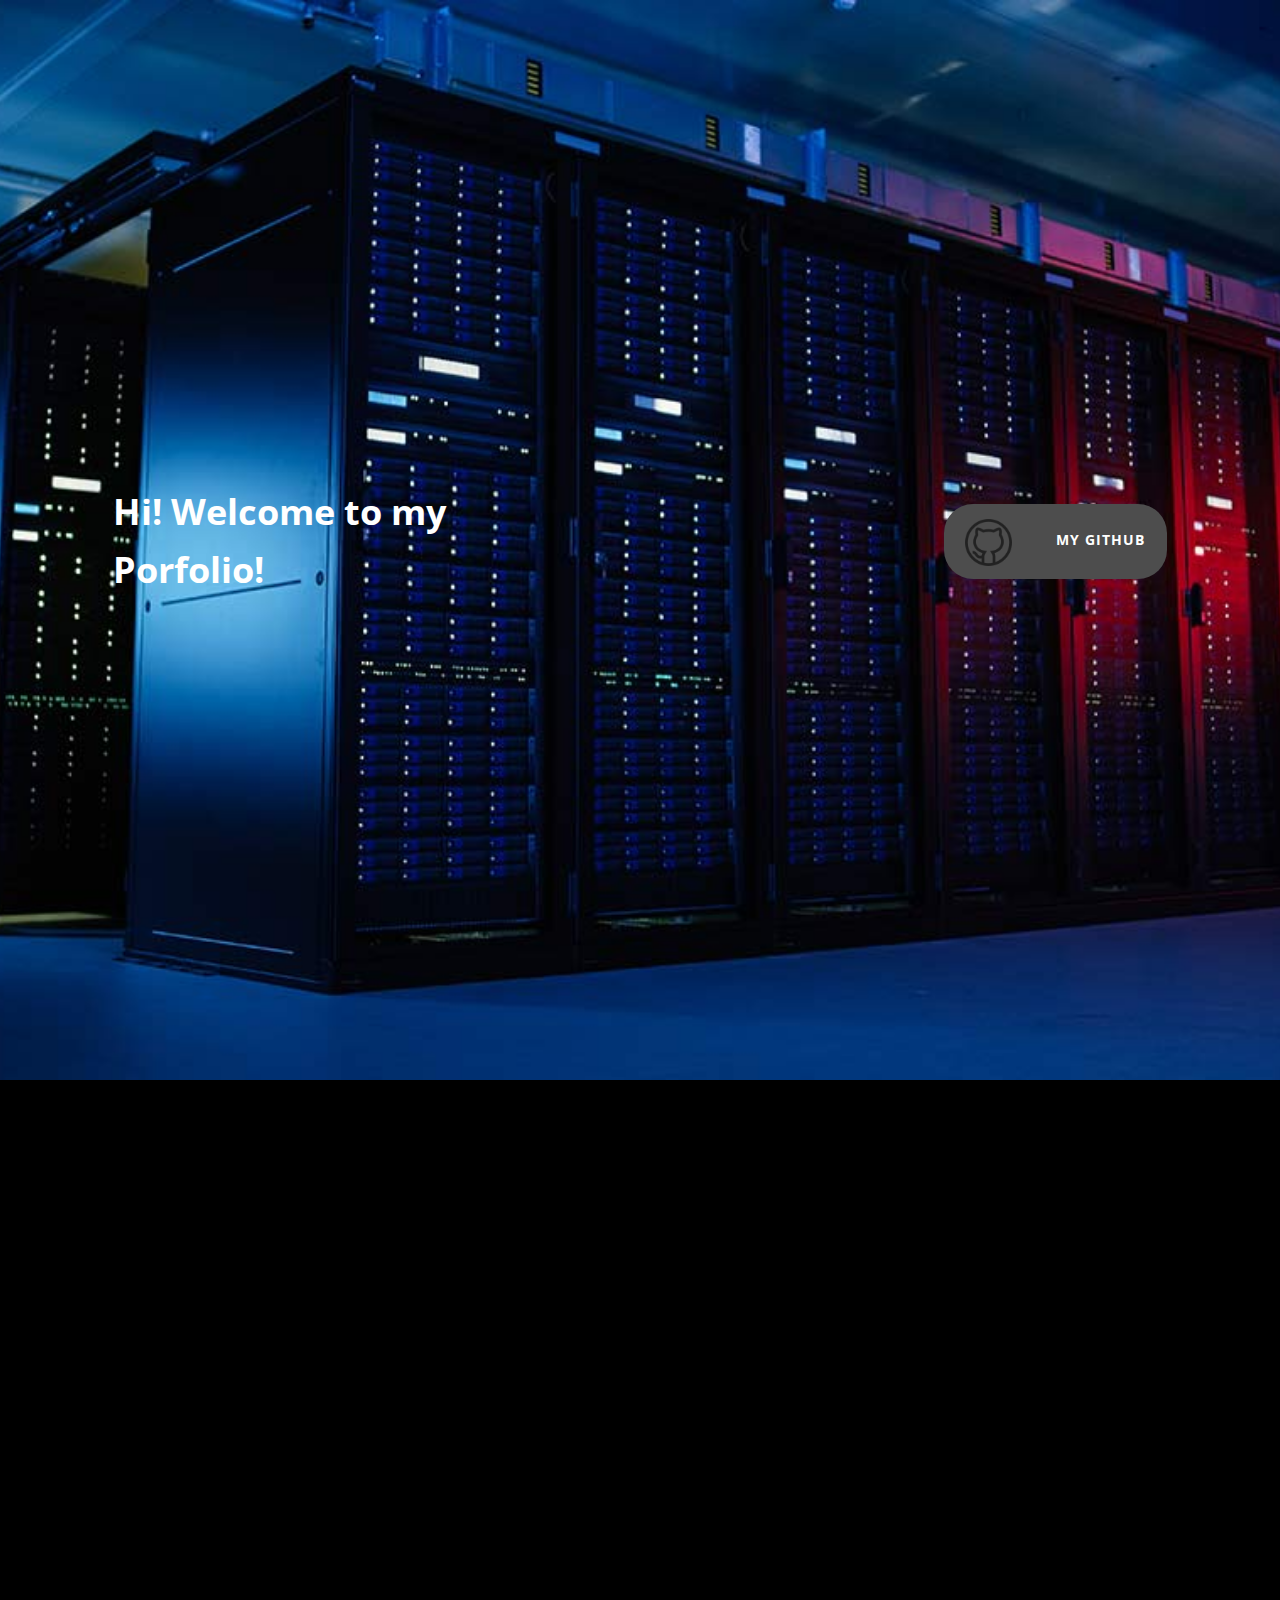
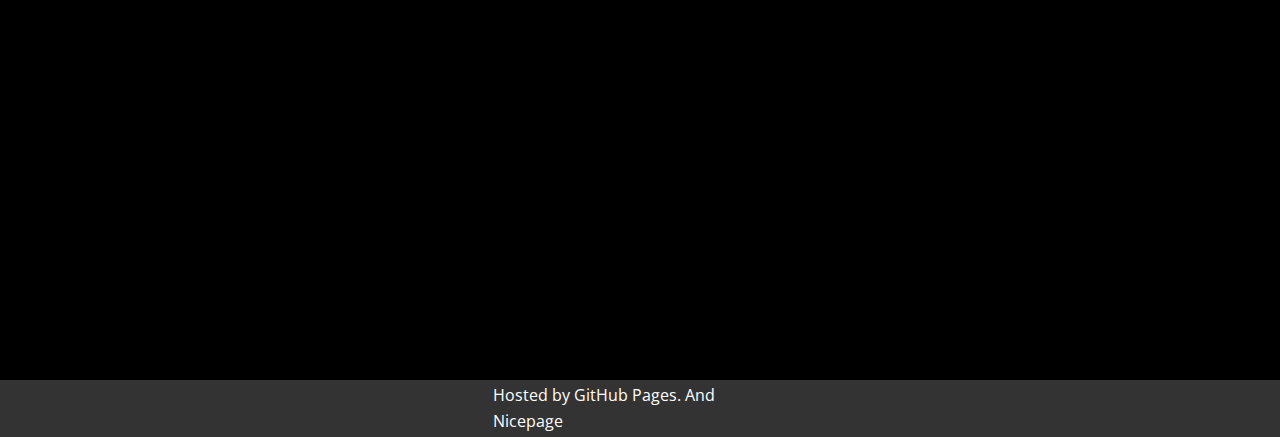
==== commit 32055233: "v2" ====
--- a/Home.html
+++ b/Home.html
@@ -25,15 +25,10 @@
     <meta property="og:description" content="">
     <meta property="og:type" content="website">
   </head>
-  <body class="u-body u-xl-mode"><header class="u-clearfix u-header u-image u-header" id="sec-b037" data-image-width="1138" data-image-height="640"><div class="u-clearfix u-sheet u-sheet-1">
-        <p class="u-text u-text-body-alt-color u-text-1">Hi! Welcome to my ​Porfolio!</p>
-        <a href="https://github.com/Salossov/" class="u-border-none u-btn u-btn-round u-button-style u-grey-70 u-hover-feature u-hover-grey-15 u-radius-29 u-btn-1" target="_blank"><span class="u-file-icon u-icon u-opacity u-opacity-55 u-icon-1"><img src="images/1051377.png" alt=""></span>&nbsp;My Github
-        </a>
-      </div></header>
+  <body class="u-body u-xl-mode"><header class="u-clearfix u-header u-image u-header" id="sec-b037" data-image-width="1138" data-image-height="640"><p class="u-text u-text-body-alt-color u-text-1">Hi! Welcome to my ​Porfolio!</p><a href="https://github.com/Salossov/" class="u-border-none u-btn u-btn-round u-button-style u-grey-70 u-hover-feature u-hover-grey-15 u-radius-29 u-btn-1" target="_blank"><span class="u-file-icon u-icon u-opacity u-opacity-55 u-icon-1"><img src="images/1051377.png" alt=""></span>&nbsp;My Github
+      </a></header>
     <section class="u-align-center u-black u-clearfix u-section-1" src="" id="sec-d163">
-      <div class="u-clearfix u-sheet u-valign-middle u-sheet-1">
-        <h1 class="u-custom-font u-font-oswald u-hover-feature u-text u-text-default u-title u-text-1" data-animation-name="customAnimationIn" data-animation-duration="1000" data-animation-direction="">WIP</h1>
-      </div>
+      <h1 class="u-custom-font u-font-oswald u-hover-feature u-text u-text-default u-title u-text-1" data-animation-name="customAnimationIn" data-animation-duration="1000" data-animation-direction="">WIP</h1>
       
     </section>
     
--- a/nicepage.css
+++ b/nicepage.css
@@ -21413,12 +21413,12 @@
 .u-container-layout.u-container-layout.u-color-1-dark-3:before,
 .u-table-alt-color-1-dark-3 tr:nth-child(even) {
   color: #ffffff;
-  background-color: #292d33;
+  background-color: #292e33;
 }
 .u-button-style.u-color-1-dark-3,
 .u-button-style.u-color-1-dark-3[class*="u-border-"] {
   color: #ffffff !important;
-  background-color: #292d33 !important;
+  background-color: #292e33 !important;
 }
 .u-button-style.u-color-1-dark-3:hover,
 .u-button-style.u-color-1-dark-3[class*="u-border-"]:hover,
@@ -21454,10 +21454,10 @@
 li.active > a.u-button-style.u-button-style.u-active-color-1-dark-3,
 li.active > a.u-button-style.u-button-style.u-active-color-1-dark-3[class*="u-border-"] {
   color: #ffffff !important;
-  background-color: #292d33 !important;
+  background-color: #292e33 !important;
 }
 a.u-link.u-hover-color-1-dark-3:hover {
-  color: #292d33 !important;
+  color: #292e33 !important;
 }
 .u-color-1-dark-2,
 .u-body.u-color-1-dark-2,
@@ -21466,12 +21466,12 @@
 .u-container-layout.u-container-layout.u-color-1-dark-2:before,
 .u-table-alt-color-1-dark-2 tr:nth-child(even) {
   color: #ffffff;
-  background-color: #555c66;
+  background-color: #425465;
 }
 .u-button-style.u-color-1-dark-2,
 .u-button-style.u-color-1-dark-2[class*="u-border-"] {
   color: #ffffff !important;
-  background-color: #555c66 !important;
+  background-color: #425465 !important;
 }
 .u-button-style.u-color-1-dark-2:hover,
 .u-button-style.u-color-1-dark-2[class*="u-border-"]:hover,
@@ -21484,7 +21484,7 @@
 li.active > .u-button-style.u-button-style.u-color-1-dark-2,
 li.active > .u-button-style.u-button-style.u-color-1-dark-2[class*="u-border-"] {
   color: #ffffff !important;
-  background-color: #4d535c !important;
+  background-color: #3b4c5b !important;
 }
 .u-hover-color-1-dark-2:hover,
 .u-hover-color-1-dark-2[class*="u-border-"]:hover,
@@ -21507,10 +21507,10 @@
 li.active > a.u-button-style.u-button-style.u-active-color-1-dark-2,
 li.active > a.u-button-style.u-button-style.u-active-color-1-dark-2[class*="u-border-"] {
   color: #ffffff !important;
-  background-color: #555c66 !important;
+  background-color: #425465 !important;
 }
 a.u-link.u-hover-color-1-dark-2:hover {
-  color: #555c66 !important;
+  color: #425465 !important;
 }
 .u-color-1-dark-1,
 .u-body.u-color-1-dark-1,
@@ -21519,12 +21519,12 @@
 .u-container-layout.u-container-layout.u-color-1-dark-1:before,
 .u-table-alt-color-1-dark-1 tr:nth-child(even) {
   color: #ffffff;
-  background-color: #858e99;
+  background-color: #4c7397;
 }
 .u-button-style.u-color-1-dark-1,
 .u-button-style.u-color-1-dark-1[class*="u-border-"] {
   color: #ffffff !important;
-  background-color: #858e99 !important;
+  background-color: #4c7397 !important;
 }
 .u-button-style.u-color-1-dark-1:hover,
 .u-button-style.u-color-1-dark-1[class*="u-border-"]:hover,
@@ -21537,7 +21537,7 @@
 li.active > .u-button-style.u-button-style.u-color-1-dark-1,
 li.active > .u-button-style.u-button-style.u-color-1-dark-1[class*="u-border-"] {
   color: #ffffff !important;
-  background-color: #75808c !important;
+  background-color: #446888 !important;
 }
 .u-hover-color-1-dark-1:hover,
 .u-hover-color-1-dark-1[class*="u-border-"]:hover,
@@ -21560,10 +21560,10 @@
 li.active > a.u-button-style.u-button-style.u-active-color-1-dark-1,
 li.active > a.u-button-style.u-button-style.u-active-color-1-dark-1[class*="u-border-"] {
   color: #ffffff !important;
-  background-color: #858e99 !important;
+  background-color: #4c7397 !important;
 }
 a.u-link.u-hover-color-1-dark-1:hover {
-  color: #858e99 !important;
+  color: #4c7397 !important;
 }
 .u-color-1,
 .u-body.u-color-1,
@@ -21571,13 +21571,13 @@
 .u-container-style.u-color-1:before,
 .u-container-layout.u-container-layout.u-color-1:before,
 .u-table-alt-color-1 tr:nth-child(even) {
-  color: #111111;
-  background-color: #b9c1cc;
+  color: #ffffff;
+  background-color: #478ac9;
 }
 .u-button-style.u-color-1,
 .u-button-style.u-color-1[class*="u-border-"] {
-  color: #111111 !important;
-  background-color: #b9c1cc !important;
+  color: #ffffff !important;
+  background-color: #478ac9 !important;
 }
 .u-button-style.u-color-1:hover,
 .u-button-style.u-color-1[class*="u-border-"]:hover,
@@ -21589,8 +21589,8 @@
 .u-button-style.u-button-style.u-color-1[class*="u-border-"].active,
 li.active > .u-button-style.u-button-style.u-color-1,
 li.active > .u-button-style.u-button-style.u-color-1[class*="u-border-"] {
-  color: #111111 !important;
-  background-color: #a2adbc !important;
+  color: #ffffff !important;
+  background-color: #387cbd !important;
 }
 .u-hover-color-1:hover,
 .u-hover-color-1[class*="u-border-"]:hover,
@@ -21612,11 +21612,11 @@
 a.u-button-style.u-button-style.active > .u-active-color-1[class*="u-border-"],
 li.active > a.u-button-style.u-button-style.u-active-color-1,
 li.active > a.u-button-style.u-button-style.u-active-color-1[class*="u-border-"] {
-  color: #111111 !important;
-  background-color: #b9c1cc !important;
+  color: #ffffff !important;
+  background-color: #478ac9 !important;
 }
 a.u-link.u-hover-color-1:hover {
-  color: #b9c1cc !important;
+  color: #478ac9 !important;
 }
 .u-color-1-light-1,
 .u-body.u-color-1-light-1,
@@ -21624,13 +21624,13 @@
 .u-container-style.u-color-1-light-1:before,
 .u-container-layout.u-container-layout.u-color-1-light-1:before,
 .u-table-alt-color-1-light-1 tr:nth-child(even) {
-  color: #111111;
-  background-color: #ccd3db;
+  color: #ffffff;
+  background-color: #77aad9;
 }
 .u-button-style.u-color-1-light-1,
 .u-button-style.u-color-1-light-1[class*="u-border-"] {
-  color: #111111 !important;
-  background-color: #ccd3db !important;
+  color: #ffffff !important;
+  background-color: #77aad9 !important;
 }
 .u-button-style.u-color-1-light-1:hover,
 .u-button-style.u-color-1-light-1[class*="u-border-"]:hover,
@@ -21642,8 +21642,8 @@
 .u-button-style.u-button-style.u-color-1-light-1[class*="u-border-"].active,
 li.active > .u-button-style.u-button-style.u-color-1-light-1,
 li.active > .u-button-style.u-button-style.u-color-1-light-1[class*="u-border-"] {
-  color: #111111 !important;
-  background-color: #b3bec9 !important;
+  color: #ffffff !important;
+  background-color: #5d9ad2 !important;
 }
 .u-hover-color-1-light-1:hover,
 .u-hover-color-1-light-1[class*="u-border-"]:hover,
@@ -21665,11 +21665,11 @@
 a.u-button-style.u-button-style.active > .u-active-color-1-light-1[class*="u-border-"],
 li.active > a.u-button-style.u-button-style.u-active-color-1-light-1,
 li.active > a.u-button-style.u-button-style.u-active-color-1-light-1[class*="u-border-"] {
-  color: #111111 !important;
-  background-color: #ccd3db !important;
+  color: #ffffff !important;
+  background-color: #77aad9 !important;
 }
 a.u-link.u-hover-color-1-light-1:hover {
-  color: #ccd3db !important;
+  color: #77aad9 !important;
 }
 .u-color-1-light-2,
 .u-body.u-color-1-light-2,
@@ -21678,12 +21678,12 @@
 .u-container-layout.u-container-layout.u-color-1-light-2:before,
 .u-table-alt-color-1-light-2 tr:nth-child(even) {
   color: #111111;
-  background-color: #e0e5eb;
+  background-color: #adcce9;
 }
 .u-button-style.u-color-1-light-2,
 .u-button-style.u-color-1-light-2[class*="u-border-"] {
   color: #111111 !important;
-  background-color: #e0e5eb !important;
+  background-color: #adcce9 !important;
 }
 .u-button-style.u-color-1-light-2:hover,
 .u-button-style.u-color-1-light-2[class*="u-border-"]:hover,
@@ -21696,7 +21696,7 @@
 li.active > .u-button-style.u-button-style.u-color-1-light-2,
 li.active > .u-button-style.u-button-style.u-color-1-light-2[class*="u-border-"] {
   color: #111111 !important;
-  background-color: #c4ced9 !important;
+  background-color: #8db8e0 !important;
 }
 .u-hover-color-1-light-2:hover,
 .u-hover-color-1-light-2[class*="u-border-"]:hover,
@@ -21719,10 +21719,10 @@
 li.active > a.u-button-style.u-button-style.u-active-color-1-light-2,
 li.active > a.u-button-style.u-button-style.u-active-color-1-light-2[class*="u-border-"] {
   color: #111111 !important;
-  background-color: #e0e5eb !important;
+  background-color: #adcce9 !important;
 }
 a.u-link.u-hover-color-1-light-2:hover {
-  color: #e0e5eb !important;
+  color: #adcce9 !important;
 }
 .u-color-1-light-3,
 .u-body.u-color-1-light-3,
@@ -21731,12 +21731,12 @@
 .u-container-layout.u-container-layout.u-color-1-light-3:before,
 .u-table-alt-color-1-light-3 tr:nth-child(even) {
   color: #111111;
-  background-color: #f5f7fa;
+  background-color: #e9f2fa;
 }
 .u-button-style.u-color-1-light-3,
 .u-button-style.u-color-1-light-3[class*="u-border-"] {
   color: #111111 !important;
-  background-color: #f5f7fa !important;
+  background-color: #e9f2fa !important;
 }
 .u-button-style.u-color-1-light-3:hover,
 .u-button-style.u-color-1-light-3[class*="u-border-"]:hover,
@@ -21749,7 +21749,7 @@
 li.active > .u-button-style.u-button-style.u-color-1-light-3,
 li.active > .u-button-style.u-button-style.u-color-1-light-3[class*="u-border-"] {
   color: #111111 !important;
-  background-color: #d4dde9 !important;
+  background-color: #c2dbf1 !important;
 }
 .u-hover-color-1-light-3:hover,
 .u-hover-color-1-light-3[class*="u-border-"]:hover,
@@ -21772,10 +21772,10 @@
 li.active > a.u-button-style.u-button-style.u-active-color-1-light-3,
 li.active > a.u-button-style.u-button-style.u-active-color-1-light-3[class*="u-border-"] {
   color: #111111 !important;
-  background-color: #f5f7fa !important;
+  background-color: #e9f2fa !important;
 }
 a.u-link.u-hover-color-1-light-3:hover {
-  color: #f5f7fa !important;
+  color: #e9f2fa !important;
 }
 .u-color-1-base,
 .u-body.u-color-1-base,
@@ -21783,13 +21783,13 @@
 .u-container-style.u-color-1-base:before,
 .u-container-layout.u-container-layout.u-color-1-base:before,
 .u-table-alt-color-1-base tr:nth-child(even) {
-  color: #111111;
-  background-color: #b9c1cc;
+  color: #ffffff;
+  background-color: #478ac9;
 }
 .u-button-style.u-color-1-base,
 .u-button-style.u-color-1-base[class*="u-border-"] {
-  color: #111111 !important;
-  background-color: #b9c1cc !important;
+  color: #ffffff !important;
+  background-color: #478ac9 !important;
 }
 .u-button-style.u-color-1-base:hover,
 .u-button-style.u-color-1-base[class*="u-border-"]:hover,
@@ -21801,8 +21801,8 @@
 .u-button-style.u-button-style.u-color-1-base[class*="u-border-"].active,
 li.active > .u-button-style.u-button-style.u-color-1-base,
 li.active > .u-button-style.u-button-style.u-color-1-base[class*="u-border-"] {
-  color: #111111 !important;
-  background-color: #a2adbc !important;
+  color: #ffffff !important;
+  background-color: #387cbd !important;
 }
 .u-hover-color-1-base:hover,
 .u-hover-color-1-base[class*="u-border-"]:hover,
@@ -21824,11 +21824,11 @@
 a.u-button-style.u-button-style.active > .u-active-color-1-base[class*="u-border-"],
 li.active > a.u-button-style.u-button-style.u-active-color-1-base,
 li.active > a.u-button-style.u-button-style.u-active-color-1-base[class*="u-border-"] {
-  color: #111111 !important;
-  background-color: #b9c1cc !important;
+  color: #ffffff !important;
+  background-color: #478ac9 !important;
 }
 a.u-link.u-hover-color-1-base:hover {
-  color: #b9c1cc !important;
+  color: #478ac9 !important;
 }
 .u-color-2-dark-3,
 .u-body.u-color-2-dark-3,
@@ -21837,12 +21837,12 @@
 .u-container-layout.u-container-layout.u-color-2-dark-3:before,
 .u-table-alt-color-2-dark-3 tr:nth-child(even) {
   color: #ffffff;
-  background-color: #292e33;
+  background-color: #332929;
 }
 .u-button-style.u-color-2-dark-3,
 .u-button-style.u-color-2-dark-3[class*="u-border-"] {
   color: #ffffff !important;
-  background-color: #292e33 !important;
+  background-color: #332929 !important;
 }
 .u-button-style.u-color-2-dark-3:hover,
 .u-button-style.u-color-2-dark-3[class*="u-border-"]:hover,
@@ -21855,7 +21855,7 @@
 li.active > .u-button-style.u-button-style.u-color-2-dark-3,
 li.active > .u-button-style.u-button-style.u-color-2-dark-3[class*="u-border-"] {
   color: #ffffff !important;
-  background-color: #25292e !important;
+  background-color: #2e2525 !important;
 }
 .u-hover-color-2-dark-3:hover,
 .u-hover-color-2-dark-3[class*="u-border-"]:hover,
@@ -21878,10 +21878,10 @@
 li.active > a.u-button-style.u-button-style.u-active-color-2-dark-3,
 li.active > a.u-button-style.u-button-style.u-active-color-2-dark-3[class*="u-border-"] {
   color: #ffffff !important;
-  background-color: #292e33 !important;
+  background-color: #332929 !important;
 }
 a.u-link.u-hover-color-2-dark-3:hover {
-  color: #292e33 !important;
+  color: #332929 !important;
 }
 .u-color-2-dark-2,
 .u-body.u-color-2-dark-2,
@@ -21890,12 +21890,12 @@
 .u-container-layout.u-container-layout.u-color-2-dark-2:before,
 .u-table-alt-color-2-dark-2 tr:nth-child(even) {
   color: #ffffff;
-  background-color: #425465;
+  background-color: #6b4748;
 }
 .u-button-style.u-color-2-dark-2,
 .u-button-style.u-color-2-dark-2[class*="u-border-"] {
   color: #ffffff !important;
-  background-color: #425465 !important;
+  background-color: #6b4748 !important;
 }
 .u-button-style.u-color-2-dark-2:hover,
 .u-button-style.u-color-2-dark-2[class*="u-border-"]:hover,
@@ -21908,7 +21908,7 @@
 li.active > .u-button-style.u-button-style.u-color-2-dark-2,
 li.active > .u-button-style.u-button-style.u-color-2-dark-2[class*="u-border-"] {
   color: #ffffff !important;
-  background-color: #3b4c5b !important;
+  background-color: #604041 !important;
 }
 .u-hover-color-2-dark-2:hover,
 .u-hover-color-2-dark-2[class*="u-border-"]:hover,
@@ -21931,10 +21931,10 @@
 li.active > a.u-button-style.u-button-style.u-active-color-2-dark-2,
 li.active > a.u-button-style.u-button-style.u-active-color-2-dark-2[class*="u-border-"] {
   color: #ffffff !important;
-  background-color: #425465 !important;
+  background-color: #6b4748 !important;
 }
 a.u-link.u-hover-color-2-dark-2:hover {
-  color: #425465 !important;
+  color: #6b4748 !important;
 }
 .u-color-2-dark-1,
 .u-body.u-color-2-dark-1,
@@ -21943,12 +21943,12 @@
 .u-container-layout.u-container-layout.u-color-2-dark-1:before,
 .u-table-alt-color-2-dark-1 tr:nth-child(even) {
   color: #ffffff;
-  background-color: #4c7397;
+  background-color: #a35559;
 }
 .u-button-style.u-color-2-dark-1,
 .u-button-style.u-color-2-dark-1[class*="u-border-"] {
   color: #ffffff !important;
-  background-color: #4c7397 !important;
+  background-color: #a35559 !important;
 }
 .u-button-style.u-color-2-dark-1:hover,
 .u-button-style.u-color-2-dark-1[class*="u-border-"]:hover,
@@ -21961,7 +21961,7 @@
 li.active > .u-button-style.u-button-style.u-color-2-dark-1,
 li.active > .u-button-style.u-button-style.u-color-2-dark-1[class*="u-border-"] {
   color: #ffffff !important;
-  background-color: #446888 !important;
+  background-color: #934c50 !important;
 }
 .u-hover-color-2-dark-1:hover,
 .u-hover-color-2-dark-1[class*="u-border-"]:hover,
@@ -21984,10 +21984,10 @@
 li.active > a.u-button-style.u-button-style.u-active-color-2-dark-1,
 li.active > a.u-button-style.u-button-style.u-active-color-2-dark-1[class*="u-border-"] {
   color: #ffffff !important;
-  background-color: #4c7397 !important;
+  background-color: #a35559 !important;
 }
 a.u-link.u-hover-color-2-dark-1:hover {
-  color: #4c7397 !important;
+  color: #a35559 !important;
 }
 .u-color-2,
 .u-body.u-color-2,
@@ -21996,12 +21996,12 @@
 .u-container-layout.u-container-layout.u-color-2:before,
 .u-table-alt-color-2 tr:nth-child(even) {
   color: #ffffff;
-  background-color: #478ac9;
+  background-color: #db545a;
 }
 .u-button-style.u-color-2,
 .u-button-style.u-color-2[class*="u-border-"] {
   color: #ffffff !important;
-  background-color: #478ac9 !important;
+  background-color: #db545a !important;
 }
 .u-button-style.u-color-2:hover,
 .u-button-style.u-color-2[class*="u-border-"]:hover,
@@ -22014,7 +22014,7 @@
 li.active > .u-button-style.u-button-style.u-color-2,
 li.active > .u-button-style.u-button-style.u-color-2[class*="u-border-"] {
   color: #ffffff !important;
-  background-color: #387cbd !important;
+  background-color: #d63b42 !important;
 }
 .u-hover-color-2:hover,
 .u-hover-color-2[class*="u-border-"]:hover,
@@ -22037,10 +22037,10 @@
 li.active > a.u-button-style.u-button-style.u-active-color-2,
 li.active > a.u-button-style.u-button-style.u-active-color-2[class*="u-border-"] {
   color: #ffffff !important;
-  background-color: #478ac9 !important;
+  background-color: #db545a !important;
 }
 a.u-link.u-hover-color-2:hover {
-  color: #478ac9 !important;
+  color: #db545a !important;
 }
 .u-color-2-light-1,
 .u-body.u-color-2-light-1,
@@ -22049,12 +22049,12 @@
 .u-container-layout.u-container-layout.u-color-2-light-1:before,
 .u-table-alt-color-2-light-1 tr:nth-child(even) {
   color: #ffffff;
-  background-color: #77aad9;
+  background-color: #e68387;
 }
 .u-button-style.u-color-2-light-1,
 .u-button-style.u-color-2-light-1[class*="u-border-"] {
   color: #ffffff !important;
-  background-color: #77aad9 !important;
+  background-color: #e68387 !important;
 }
 .u-button-style.u-color-2-light-1:hover,
 .u-button-style.u-color-2-light-1[class*="u-border-"]:hover,
@@ -22067,7 +22067,7 @@
 li.active > .u-button-style.u-button-style.u-color-2-light-1,
 li.active > .u-button-style.u-button-style.u-color-2-light-1[class*="u-border-"] {
   color: #ffffff !important;
-  background-color: #5d9ad2 !important;
+  background-color: #e0656a !important;
 }
 .u-hover-color-2-light-1:hover,
 .u-hover-color-2-light-1[class*="u-border-"]:hover,
@@ -22090,10 +22090,10 @@
 li.active > a.u-button-style.u-button-style.u-active-color-2-light-1,
 li.active > a.u-button-style.u-button-style.u-active-color-2-light-1[class*="u-border-"] {
   color: #ffffff !important;
-  background-color: #77aad9 !important;
+  background-color: #e68387 !important;
 }
 a.u-link.u-hover-color-2-light-1:hover {
-  color: #77aad9 !important;
+  color: #e68387 !important;
 }
 .u-color-2-light-2,
 .u-body.u-color-2-light-2,
@@ -22102,12 +22102,12 @@
 .u-container-layout.u-container-layout.u-color-2-light-2:before,
 .u-table-alt-color-2-light-2 tr:nth-child(even) {
   color: #111111;
-  background-color: #adcce9;
+  background-color: #f1b5b8;
 }
 .u-button-style.u-color-2-light-2,
 .u-button-style.u-color-2-light-2[class*="u-border-"] {
   color: #111111 !important;
-  background-color: #adcce9 !important;
+  background-color: #f1b5b8 !important;
 }
 .u-button-style.u-color-2-light-2:hover,
 .u-button-style.u-color-2-light-2[class*="u-border-"]:hover,
@@ -22120,7 +22120,7 @@
 li.active > .u-button-style.u-button-style.u-color-2-light-2,
 li.active > .u-button-style.u-button-style.u-color-2-light-2[class*="u-border-"] {
   color: #111111 !important;
-  background-color: #8db8e0 !important;
+  background-color: #ea9296 !important;
 }
 .u-hover-color-2-light-2:hover,
 .u-hover-color-2-light-2[class*="u-border-"]:hover,
@@ -22143,10 +22143,10 @@
 li.active > a.u-button-style.u-button-style.u-active-color-2-light-2,
 li.active > a.u-button-style.u-button-style.u-active-color-2-light-2[class*="u-border-"] {
   color: #111111 !important;
-  background-color: #adcce9 !important;
+  background-color: #f1b5b8 !important;
 }
 a.u-link.u-hover-color-2-light-2:hover {
-  color: #adcce9 !important;
+  color: #f1b5b8 !important;
 }
 .u-color-2-light-3,
 .u-body.u-color-2-light-3,
@@ -22155,12 +22155,12 @@
 .u-container-layout.u-container-layout.u-color-2-light-3:before,
 .u-table-alt-color-2-light-3 tr:nth-child(even) {
   color: #111111;
-  background-color: #e9f2fa;
+  background-color: #fbeced;
 }
 .u-button-style.u-color-2-light-3,
 .u-button-style.u-color-2-light-3[class*="u-border-"] {
   color: #111111 !important;
-  background-color: #e9f2fa !important;
+  background-color: #fbeced !important;
 }
 .u-button-style.u-color-2-light-3:hover,
 .u-button-style.u-color-2-light-3[class*="u-border-"]:hover,
@@ -22173,7 +22173,7 @@
 li.active > .u-button-style.u-button-style.u-color-2-light-3,
 li.active > .u-button-style.u-button-style.u-color-2-light-3[class*="u-border-"] {
   color: #111111 !important;
-  background-color: #c2dbf1 !important;
+  background-color: #f3c4c7 !important;
 }
 .u-hover-color-2-light-3:hover,
 .u-hover-color-2-light-3[class*="u-border-"]:hover,
@@ -22196,10 +22196,10 @@
 li.active > a.u-button-style.u-button-style.u-active-color-2-light-3,
 li.active > a.u-button-style.u-button-style.u-active-color-2-light-3[class*="u-border-"] {
   color: #111111 !important;
-  background-color: #e9f2fa !important;
+  background-color: #fbeced !important;
 }
 a.u-link.u-hover-color-2-light-3:hover {
-  color: #e9f2fa !important;
+  color: #fbeced !important;
 }
 .u-color-2-base,
 .u-body.u-color-2-base,
@@ -22208,12 +22208,12 @@
 .u-container-layout.u-container-layout.u-color-2-base:before,
 .u-table-alt-color-2-base tr:nth-child(even) {
   color: #ffffff;
-  background-color: #478ac9;
+  background-color: #db545a;
 }
 .u-button-style.u-color-2-base,
 .u-button-style.u-color-2-base[class*="u-border-"] {
   color: #ffffff !important;
-  background-color: #478ac9 !important;
+  background-color: #db545a !important;
 }
 .u-button-style.u-color-2-base:hover,
 .u-button-style.u-color-2-base[class*="u-border-"]:hover,
@@ -22226,7 +22226,7 @@
 li.active > .u-button-style.u-button-style.u-color-2-base,
 li.active > .u-button-style.u-button-style.u-color-2-base[class*="u-border-"] {
   color: #ffffff !important;
-  background-color: #387cbd !important;
+  background-color: #d63b42 !important;
 }
 .u-hover-color-2-base:hover,
 .u-hover-color-2-base[class*="u-border-"]:hover,
@@ -22249,10 +22249,10 @@
 li.active > a.u-button-style.u-button-style.u-active-color-2-base,
 li.active > a.u-button-style.u-button-style.u-active-color-2-base[class*="u-border-"] {
   color: #ffffff !important;
-  background-color: #478ac9 !important;
+  background-color: #db545a !important;
 }
 a.u-link.u-hover-color-2-base:hover {
-  color: #478ac9 !important;
+  color: #db545a !important;
 }
 .u-color-3-dark-3,
 .u-body.u-color-3-dark-3,
@@ -22261,12 +22261,12 @@
 .u-container-layout.u-container-layout.u-color-3-dark-3:before,
 .u-table-alt-color-3-dark-3 tr:nth-child(even) {
   color: #ffffff;
-  background-color: #332929;
+  background-color: #333129;
 }
 .u-button-style.u-color-3-dark-3,
 .u-button-style.u-color-3-dark-3[class*="u-border-"] {
   color: #ffffff !important;
-  background-color: #332929 !important;
+  background-color: #333129 !important;
 }
 .u-button-style.u-color-3-dark-3:hover,
 .u-button-style.u-color-3-dark-3[class*="u-border-"]:hover,
@@ -22279,7 +22279,7 @@
 li.active > .u-button-style.u-button-style.u-color-3-dark-3,
 li.active > .u-button-style.u-button-style.u-color-3-dark-3[class*="u-border-"] {
   color: #ffffff !important;
-  background-color: #2e2525 !important;
+  background-color: #2e2c25 !important;
 }
 .u-hover-color-3-dark-3:hover,
 .u-hover-color-3-dark-3[class*="u-border-"]:hover,
@@ -22302,10 +22302,10 @@
 li.active > a.u-button-style.u-button-style.u-active-color-3-dark-3,
 li.active > a.u-button-style.u-button-style.u-active-color-3-dark-3[class*="u-border-"] {
   color: #ffffff !important;
-  background-color: #332929 !important;
+  background-color: #333129 !important;
 }
 a.u-link.u-hover-color-3-dark-3:hover {
-  color: #332929 !important;
+  color: #333129 !important;
 }
 .u-color-3-dark-2,
 .u-body.u-color-3-dark-2,
@@ -22314,12 +22314,12 @@
 .u-container-layout.u-container-layout.u-color-3-dark-2:before,
 .u-table-alt-color-3-dark-2 tr:nth-child(even) {
   color: #ffffff;
-  background-color: #6b4748;
+  background-color: #72683f;
 }
 .u-button-style.u-color-3-dark-2,
 .u-button-style.u-color-3-dark-2[class*="u-border-"] {
   color: #ffffff !important;
-  background-color: #6b4748 !important;
+  background-color: #72683f !important;
 }
 .u-button-style.u-color-3-dark-2:hover,
 .u-button-style.u-color-3-dark-2[class*="u-border-"]:hover,
@@ -22332,7 +22332,7 @@
 li.active > .u-button-style.u-button-style.u-color-3-dark-2,
 li.active > .u-button-style.u-button-style.u-color-3-dark-2[class*="u-border-"] {
   color: #ffffff !important;
-  background-color: #604041 !important;
+  background-color: #675e39 !important;
 }
 .u-hover-color-3-dark-2:hover,
 .u-hover-color-3-dark-2[class*="u-border-"]:hover,
@@ -22355,10 +22355,10 @@
 li.active > a.u-button-style.u-button-style.u-active-color-3-dark-2,
 li.active > a.u-button-style.u-button-style.u-active-color-3-dark-2[class*="u-border-"] {
   color: #ffffff !important;
-  background-color: #6b4748 !important;
+  background-color: #72683f !important;
 }
 a.u-link.u-hover-color-3-dark-2:hover {
-  color: #6b4748 !important;
+  color: #72683f !important;
 }
 .u-color-3-dark-1,
 .u-body.u-color-3-dark-1,
@@ -22367,12 +22367,12 @@
 .u-container-layout.u-container-layout.u-color-3-dark-1:before,
 .u-table-alt-color-3-dark-1 tr:nth-child(even) {
   color: #ffffff;
-  background-color: #a35559;
+  background-color: #b29a36;
 }
 .u-button-style.u-color-3-dark-1,
 .u-button-style.u-color-3-dark-1[class*="u-border-"] {
   color: #ffffff !important;
-  background-color: #a35559 !important;
+  background-color: #b29a36 !important;
 }
 .u-button-style.u-color-3-dark-1:hover,
 .u-button-style.u-color-3-dark-1[class*="u-border-"]:hover,
@@ -22385,7 +22385,7 @@
 li.active > .u-button-style.u-button-style.u-color-3-dark-1,
 li.active > .u-button-style.u-button-style.u-color-3-dark-1[class*="u-border-"] {
   color: #ffffff !important;
-  background-color: #934c50 !important;
+  background-color: #a08b31 !important;
 }
 .u-hover-color-3-dark-1:hover,
 .u-hover-color-3-dark-1[class*="u-border-"]:hover,
@@ -22408,10 +22408,10 @@
 li.active > a.u-button-style.u-button-style.u-active-color-3-dark-1,
 li.active > a.u-button-style.u-button-style.u-active-color-3-dark-1[class*="u-border-"] {
   color: #ffffff !important;
-  background-color: #a35559 !important;
+  background-color: #b29a36 !important;
 }
 a.u-link.u-hover-color-3-dark-1:hover {
-  color: #a35559 !important;
+  color: #b29a36 !important;
 }
 .u-color-3,
 .u-body.u-color-3,
@@ -22419,13 +22419,13 @@
 .u-container-style.u-color-3:before,
 .u-container-layout.u-container-layout.u-color-3:before,
 .u-table-alt-color-3 tr:nth-child(even) {
-  color: #ffffff;
-  background-color: #db545a;
+  color: #111111;
+  background-color: #f1c50e;
 }
 .u-button-style.u-color-3,
 .u-button-style.u-color-3[class*="u-border-"] {
-  color: #ffffff !important;
-  background-color: #db545a !important;
+  color: #111111 !important;
+  background-color: #f1c50e !important;
 }
 .u-button-style.u-color-3:hover,
 .u-button-style.u-color-3[class*="u-border-"]:hover,
@@ -22437,8 +22437,8 @@
 .u-button-style.u-button-style.u-color-3[class*="u-border-"].active,
 li.active > .u-button-style.u-button-style.u-color-3,
 li.active > .u-button-style.u-button-style.u-color-3[class*="u-border-"] {
-  color: #ffffff !important;
-  background-color: #d63b42 !important;
+  color: #111111 !important;
+  background-color: #d9b10d !important;
 }
 .u-hover-color-3:hover,
 .u-hover-color-3[class*="u-border-"]:hover,
@@ -22460,11 +22460,11 @@
 a.u-button-style.u-button-style.active > .u-active-color-3[class*="u-border-"],
 li.active > a.u-button-style.u-button-style.u-active-color-3,
 li.active > a.u-button-style.u-button-style.u-active-color-3[class*="u-border-"] {
-  color: #ffffff !important;
-  background-color: #db545a !important;
+  color: #111111 !important;
+  background-color: #f1c50e !important;
 }
 a.u-link.u-hover-color-3:hover {
-  color: #db545a !important;
+  color: #f1c50e !important;
 }
 .u-color-3-light-1,
 .u-body.u-color-3-light-1,
@@ -22472,13 +22472,13 @@
 .u-container-style.u-color-3-light-1:before,
 .u-container-layout.u-container-layout.u-color-3-light-1:before,
 .u-table-alt-color-3-light-1 tr:nth-child(even) {
-  color: #ffffff;
-  background-color: #e68387;
+  color: #111111;
+  background-color: #f5d654;
 }
 .u-button-style.u-color-3-light-1,
 .u-button-style.u-color-3-light-1[class*="u-border-"] {
-  color: #ffffff !important;
-  background-color: #e68387 !important;
+  color: #111111 !important;
+  background-color: #f5d654 !important;
 }
 .u-button-style.u-color-3-light-1:hover,
 .u-button-style.u-color-3-light-1[class*="u-border-"]:hover,
@@ -22490,8 +22490,8 @@
 .u-button-style.u-button-style.u-color-3-light-1[class*="u-border-"].active,
 li.active > .u-button-style.u-button-style.u-color-3-light-1,
 li.active > .u-button-style.u-button-style.u-color-3-light-1[class*="u-border-"] {
-  color: #ffffff !important;
-  background-color: #e0656a !important;
+  color: #111111 !important;
+  background-color: #f3cf35 !important;
 }
 .u-hover-color-3-light-1:hover,
 .u-hover-color-3-light-1[class*="u-border-"]:hover,
@@ -22513,11 +22513,11 @@
 a.u-button-style.u-button-style.active > .u-active-color-3-light-1[class*="u-border-"],
 li.active > a.u-button-style.u-button-style.u-active-color-3-light-1,
 li.active > a.u-button-style.u-button-style.u-active-color-3-light-1[class*="u-border-"] {
-  color: #ffffff !important;
-  background-color: #e68387 !important;
+  color: #111111 !important;
+  background-color: #f5d654 !important;
 }
 a.u-link.u-hover-color-3-light-1:hover {
-  color: #e68387 !important;
+  color: #f5d654 !important;
 }
 .u-color-3-light-2,
 .u-body.u-color-3-light-2,
@@ -22526,12 +22526,12 @@
 .u-container-layout.u-container-layout.u-color-3-light-2:before,
 .u-table-alt-color-3-light-2 tr:nth-child(even) {
   color: #111111;
-  background-color: #f1b5b8;
+  background-color: #f9e79b;
 }
 .u-button-style.u-color-3-light-2,
 .u-button-style.u-color-3-light-2[class*="u-border-"] {
   color: #111111 !important;
-  background-color: #f1b5b8 !important;
+  background-color: #f9e79b !important;
 }
 .u-button-style.u-color-3-light-2:hover,
 .u-button-style.u-color-3-light-2[class*="u-border-"]:hover,
@@ -22544,7 +22544,7 @@
 li.active > .u-button-style.u-button-style.u-color-3-light-2,
 li.active > .u-button-style.u-button-style.u-color-3-light-2[class*="u-border-"] {
   color: #111111 !important;
-  background-color: #ea9296 !important;
+  background-color: #f7de75 !important;
 }
 .u-hover-color-3-light-2:hover,
 .u-hover-color-3-light-2[class*="u-border-"]:hover,
@@ -22567,10 +22567,10 @@
 li.active > a.u-button-style.u-button-style.u-active-color-3-light-2,
 li.active > a.u-button-style.u-button-style.u-active-color-3-light-2[class*="u-border-"] {
   color: #111111 !important;
-  background-color: #f1b5b8 !important;
+  background-color: #f9e79b !important;
 }
 a.u-link.u-hover-color-3-light-2:hover {
-  color: #f1b5b8 !important;
+  color: #f9e79b !important;
 }
 .u-color-3-light-3,
 .u-body.u-color-3-light-3,
@@ -22579,12 +22579,12 @@
 .u-container-layout.u-container-layout.u-color-3-light-3:before,
 .u-table-alt-color-3-light-3 tr:nth-child(even) {
   color: #111111;
-  background-color: #fbeced;
+  background-color: #fef9e6;
 }
 .u-button-style.u-color-3-light-3,
 .u-button-style.u-color-3-light-3[class*="u-border-"] {
   color: #111111 !important;
-  background-color: #fbeced !important;
+  background-color: #fef9e6 !important;
 }
 .u-button-style.u-color-3-light-3:hover,
 .u-button-style.u-color-3-light-3[class*="u-border-"]:hover,
@@ -22597,7 +22597,7 @@
 li.active > .u-button-style.u-button-style.u-color-3-light-3,
 li.active > .u-button-style.u-button-style.u-color-3-light-3[class*="u-border-"] {
   color: #111111 !important;
-  background-color: #f3c4c7 !important;
+  background-color: #fceeb7 !important;
 }
 .u-hover-color-3-light-3:hover,
 .u-hover-color-3-light-3[class*="u-border-"]:hover,
@@ -22620,10 +22620,10 @@
 li.active > a.u-button-style.u-button-style.u-active-color-3-light-3,
 li.active > a.u-button-style.u-button-style.u-active-color-3-light-3[class*="u-border-"] {
   color: #111111 !important;
-  background-color: #fbeced !important;
+  background-color: #fef9e6 !important;
 }
 a.u-link.u-hover-color-3-light-3:hover {
-  color: #fbeced !important;
+  color: #fef9e6 !important;
 }
 .u-color-3-base,
 .u-body.u-color-3-base,
@@ -22631,13 +22631,13 @@
 .u-container-style.u-color-3-base:before,
 .u-container-layout.u-container-layout.u-color-3-base:before,
 .u-table-alt-color-3-base tr:nth-child(even) {
-  color: #ffffff;
-  background-color: #db545a;
+  color: #111111;
+  background-color: #f1c50e;
 }
 .u-button-style.u-color-3-base,
 .u-button-style.u-color-3-base[class*="u-border-"] {
-  color: #ffffff !important;
-  background-color: #db545a !important;
+  color: #111111 !important;
+  background-color: #f1c50e !important;
 }
 .u-button-style.u-color-3-base:hover,
 .u-button-style.u-color-3-base[class*="u-border-"]:hover,
@@ -22649,8 +22649,8 @@
 .u-button-style.u-button-style.u-color-3-base[class*="u-border-"].active,
 li.active > .u-button-style.u-button-style.u-color-3-base,
 li.active > .u-button-style.u-button-style.u-color-3-base[class*="u-border-"] {
-  color: #ffffff !important;
-  background-color: #d63b42 !important;
+  color: #111111 !important;
+  background-color: #d9b10d !important;
 }
 .u-hover-color-3-base:hover,
 .u-hover-color-3-base[class*="u-border-"]:hover,
@@ -22672,11 +22672,11 @@
 a.u-button-style.u-button-style.active > .u-active-color-3-base[class*="u-border-"],
 li.active > a.u-button-style.u-button-style.u-active-color-3-base,
 li.active > a.u-button-style.u-button-style.u-active-color-3-base[class*="u-border-"] {
-  color: #ffffff !important;
-  background-color: #db545a !important;
+  color: #111111 !important;
+  background-color: #f1c50e !important;
 }
 a.u-link.u-hover-color-3-base:hover {
-  color: #db545a !important;
+  color: #f1c50e !important;
 }
 .u-color-4-dark-3,
 .u-body.u-color-4-dark-3,
@@ -22685,12 +22685,12 @@
 .u-container-layout.u-container-layout.u-color-4-dark-3:before,
 .u-table-alt-color-4-dark-3 tr:nth-child(even) {
   color: #ffffff;
-  background-color: #333129;
+  background-color: #293332;
 }
 .u-button-style.u-color-4-dark-3,
 .u-button-style.u-color-4-dark-3[class*="u-border-"] {
   color: #ffffff !important;
-  background-color: #333129 !important;
+  background-color: #293332 !important;
 }
 .u-button-style.u-color-4-dark-3:hover,
 .u-button-style.u-color-4-dark-3[class*="u-border-"]:hover,
@@ -22703,7 +22703,7 @@
 li.active > .u-button-style.u-button-style.u-color-4-dark-3,
 li.active > .u-button-style.u-button-style.u-color-4-dark-3[class*="u-border-"] {
   color: #ffffff !important;
-  background-color: #2e2c25 !important;
+  background-color: #252e2d !important;
 }
 .u-hover-color-4-dark-3:hover,
 .u-hover-color-4-dark-3[class*="u-border-"]:hover,
@@ -22726,10 +22726,10 @@
 li.active > a.u-button-style.u-button-style.u-active-color-4-dark-3,
 li.active > a.u-button-style.u-button-style.u-active-color-4-dark-3[class*="u-border-"] {
   color: #ffffff !important;
-  background-color: #333129 !important;
+  background-color: #293332 !important;
 }
 a.u-link.u-hover-color-4-dark-3:hover {
-  color: #333129 !important;
+  color: #293332 !important;
 }
 .u-color-4-dark-2,
 .u-body.u-color-4-dark-2,
@@ -22738,12 +22738,12 @@
 .u-container-layout.u-container-layout.u-color-4-dark-2:before,
 .u-table-alt-color-4-dark-2 tr:nth-child(even) {
   color: #ffffff;
-  background-color: #72683f;
+  background-color: #41807c;
 }
 .u-button-style.u-color-4-dark-2,
 .u-button-style.u-color-4-dark-2[class*="u-border-"] {
   color: #ffffff !important;
-  background-color: #72683f !important;
+  background-color: #41807c !important;
 }
 .u-button-style.u-color-4-dark-2:hover,
 .u-button-style.u-color-4-dark-2[class*="u-border-"]:hover,
@@ -22756,7 +22756,7 @@
 li.active > .u-button-style.u-button-style.u-color-4-dark-2,
 li.active > .u-button-style.u-button-style.u-color-4-dark-2[class*="u-border-"] {
   color: #ffffff !important;
-  background-color: #675e39 !important;
+  background-color: #3a7370 !important;
 }
 .u-hover-color-4-dark-2:hover,
 .u-hover-color-4-dark-2[class*="u-border-"]:hover,
@@ -22779,10 +22779,10 @@
 li.active > a.u-button-style.u-button-style.u-active-color-4-dark-2,
 li.active > a.u-button-style.u-button-style.u-active-color-4-dark-2[class*="u-border-"] {
   color: #ffffff !important;
-  background-color: #72683f !important;
+  background-color: #41807c !important;
 }
 a.u-link.u-hover-color-4-dark-2:hover {
-  color: #72683f !important;
+  color: #41807c !important;
 }
 .u-color-4-dark-1,
 .u-body.u-color-4-dark-1,
@@ -22791,12 +22791,12 @@
 .u-container-layout.u-container-layout.u-color-4-dark-1:before,
 .u-table-alt-color-4-dark-1 tr:nth-child(even) {
   color: #ffffff;
-  background-color: #b29a36;
+  background-color: #2cccc4;
 }
 .u-button-style.u-color-4-dark-1,
 .u-button-style.u-color-4-dark-1[class*="u-border-"] {
   color: #ffffff !important;
-  background-color: #b29a36 !important;
+  background-color: #2cccc4 !important;
 }
 .u-button-style.u-color-4-dark-1:hover,
 .u-button-style.u-color-4-dark-1[class*="u-border-"]:hover,
@@ -22809,7 +22809,7 @@
 li.active > .u-button-style.u-button-style.u-color-4-dark-1,
 li.active > .u-button-style.u-button-style.u-color-4-dark-1[class*="u-border-"] {
   color: #ffffff !important;
-  background-color: #a08b31 !important;
+  background-color: #28b8b0 !important;
 }
 .u-hover-color-4-dark-1:hover,
 .u-hover-color-4-dark-1[class*="u-border-"]:hover,
@@ -22832,10 +22832,10 @@
 li.active > a.u-button-style.u-button-style.u-active-color-4-dark-1,
 li.active > a.u-button-style.u-button-style.u-active-color-4-dark-1[class*="u-border-"] {
   color: #ffffff !important;
-  background-color: #b29a36 !important;
+  background-color: #2cccc4 !important;
 }
 a.u-link.u-hover-color-4-dark-1:hover {
-  color: #b29a36 !important;
+  color: #2cccc4 !important;
 }
 .u-color-4,
 .u-body.u-color-4,
@@ -22844,12 +22844,12 @@
 .u-container-layout.u-container-layout.u-color-4:before,
 .u-table-alt-color-4 tr:nth-child(even) {
   color: #111111;
-  background-color: #f1c50e;
+  background-color: #3be8e0;
 }
 .u-button-style.u-color-4,
 .u-button-style.u-color-4[class*="u-border-"] {
   color: #111111 !important;
-  background-color: #f1c50e !important;
+  background-color: #3be8e0 !important;
 }
 .u-button-style.u-color-4:hover,
 .u-button-style.u-color-4[class*="u-border-"]:hover,
@@ -22862,7 +22862,7 @@
 li.active > .u-button-style.u-button-style.u-color-4,
 li.active > .u-button-style.u-button-style.u-color-4[class*="u-border-"] {
   color: #111111 !important;
-  background-color: #d9b10d !important;
+  background-color: #21e5dc !important;
 }
 .u-hover-color-4:hover,
 .u-hover-color-4[class*="u-border-"]:hover,
@@ -22885,10 +22885,10 @@
 li.active > a.u-button-style.u-button-style.u-active-color-4,
 li.active > a.u-button-style.u-button-style.u-active-color-4[class*="u-border-"] {
   color: #111111 !important;
-  background-color: #f1c50e !important;
+  background-color: #3be8e0 !important;
 }
 a.u-link.u-hover-color-4:hover {
-  color: #f1c50e !important;
+  color: #3be8e0 !important;
 }
 .u-color-4-light-1,
 .u-body.u-color-4-light-1,
@@ -22897,12 +22897,12 @@
 .u-container-layout.u-container-layout.u-color-4-light-1:before,
 .u-table-alt-color-4-light-1 tr:nth-child(even) {
   color: #111111;
-  background-color: #f5d654;
+  background-color: #72efe9;
 }
 .u-button-style.u-color-4-light-1,
 .u-button-style.u-color-4-light-1[class*="u-border-"] {
   color: #111111 !important;
-  background-color: #f5d654 !important;
+  background-color: #72efe9 !important;
 }
 .u-button-style.u-color-4-light-1:hover,
 .u-button-style.u-color-4-light-1[class*="u-border-"]:hover,
@@ -22915,7 +22915,7 @@
 li.active > .u-button-style.u-button-style.u-color-4-light-1,
 li.active > .u-button-style.u-button-style.u-color-4-light-1[class*="u-border-"] {
   color: #111111 !important;
-  background-color: #f3cf35 !important;
+  background-color: #52ebe4 !important;
 }
 .u-hover-color-4-light-1:hover,
 .u-hover-color-4-light-1[class*="u-border-"]:hover,
@@ -22938,10 +22938,10 @@
 li.active > a.u-button-style.u-button-style.u-active-color-4-light-1,
 li.active > a.u-button-style.u-button-style.u-active-color-4-light-1[class*="u-border-"] {
   color: #111111 !important;
-  background-color: #f5d654 !important;
+  background-color: #72efe9 !important;
 }
 a.u-link.u-hover-color-4-light-1:hover {
-  color: #f5d654 !important;
+  color: #72efe9 !important;
 }
 .u-color-4-light-2,
 .u-body.u-color-4-light-2,
@@ -22950,12 +22950,12 @@
 .u-container-layout.u-container-layout.u-color-4-light-2:before,
 .u-table-alt-color-4-light-2 tr:nth-child(even) {
   color: #111111;
-  background-color: #f9e79b;
+  background-color: #adf6f2;
 }
 .u-button-style.u-color-4-light-2,
 .u-button-style.u-color-4-light-2[class*="u-border-"] {
   color: #111111 !important;
-  background-color: #f9e79b !important;
+  background-color: #adf6f2 !important;
 }
 .u-button-style.u-color-4-light-2:hover,
 .u-button-style.u-color-4-light-2[class*="u-border-"]:hover,
@@ -22968,7 +22968,7 @@
 li.active > .u-button-style.u-button-style.u-color-4-light-2,
 li.active > .u-button-style.u-button-style.u-color-4-light-2[class*="u-border-"] {
   color: #111111 !important;
-  background-color: #f7de75 !important;
+  background-color: #87f2ec !important;
 }
 .u-hover-color-4-light-2:hover,
 .u-hover-color-4-light-2[class*="u-border-"]:hover,
@@ -22991,10 +22991,10 @@
 li.active > a.u-button-style.u-button-style.u-active-color-4-light-2,
 li.active > a.u-button-style.u-button-style.u-active-color-4-light-2[class*="u-border-"] {
   color: #111111 !important;
-  background-color: #f9e79b !important;
+  background-color: #adf6f2 !important;
 }
 a.u-link.u-hover-color-4-light-2:hover {
-  color: #f9e79b !important;
+  color: #adf6f2 !important;
 }
 .u-color-4-light-3,
 .u-body.u-color-4-light-3,
@@ -23003,12 +23003,12 @@
 .u-container-layout.u-container-layout.u-color-4-light-3:before,
 .u-table-alt-color-4-light-3 tr:nth-child(even) {
   color: #111111;
-  background-color: #fef9e6;
+  background-color: #eafdfc;
 }
 .u-button-style.u-color-4-light-3,
 .u-button-style.u-color-4-light-3[class*="u-border-"] {
   color: #111111 !important;
-  background-color: #fef9e6 !important;
+  background-color: #eafdfc !important;
 }
 .u-button-style.u-color-4-light-3:hover,
 .u-button-style.u-color-4-light-3[class*="u-border-"]:hover,
@@ -23021,7 +23021,7 @@
 li.active > .u-button-style.u-button-style.u-color-4-light-3,
 li.active > .u-button-style.u-button-style.u-color-4-light-3[class*="u-border-"] {
   color: #111111 !important;
-  background-color: #fceeb7 !important;
+  background-color: #bef9f6 !important;
 }
 .u-hover-color-4-light-3:hover,
 .u-hover-color-4-light-3[class*="u-border-"]:hover,
@@ -23044,10 +23044,10 @@
 li.active > a.u-button-style.u-button-style.u-active-color-4-light-3,
 li.active > a.u-button-style.u-button-style.u-active-color-4-light-3[class*="u-border-"] {
   color: #111111 !important;
-  background-color: #fef9e6 !important;
+  background-color: #eafdfc !important;
 }
 a.u-link.u-hover-color-4-light-3:hover {
-  color: #fef9e6 !important;
+  color: #eafdfc !important;
 }
 .u-color-4-base,
 .u-body.u-color-4-base,
@@ -23055,13 +23055,13 @@
 .u-container-style.u-color-4-base:before,
 .u-container-layout.u-container-layout.u-color-4-base:before,
 .u-table-alt-color-4-base tr:nth-child(even) {
-  color: #111111;
-  background-color: #f1c50e;
+  color: #ffffff;
+  background-color: #2cccc4;
 }
 .u-button-style.u-color-4-base,
 .u-button-style.u-color-4-base[class*="u-border-"] {
-  color: #111111 !important;
-  background-color: #f1c50e !important;
+  color: #ffffff !important;
+  background-color: #2cccc4 !important;
 }
 .u-button-style.u-color-4-base:hover,
 .u-button-style.u-color-4-base[class*="u-border-"]:hover,
@@ -23073,8 +23073,8 @@
 .u-button-style.u-button-style.u-color-4-base[class*="u-border-"].active,
 li.active > .u-button-style.u-button-style.u-color-4-base,
 li.active > .u-button-style.u-button-style.u-color-4-base[class*="u-border-"] {
-  color: #111111 !important;
-  background-color: #d9b10d !important;
+  color: #ffffff !important;
+  background-color: #28b8b0 !important;
 }
 .u-hover-color-4-base:hover,
 .u-hover-color-4-base[class*="u-border-"]:hover,
@@ -23096,11 +23096,11 @@
 a.u-button-style.u-button-style.active > .u-active-color-4-base[class*="u-border-"],
 li.active > a.u-button-style.u-button-style.u-active-color-4-base,
 li.active > a.u-button-style.u-button-style.u-active-color-4-base[class*="u-border-"] {
-  color: #111111 !important;
-  background-color: #f1c50e !important;
+  color: #ffffff !important;
+  background-color: #2cccc4 !important;
 }
 a.u-link.u-hover-color-4-base:hover {
-  color: #f1c50e !important;
+  color: #2cccc4 !important;
 }
 .u-color-5-dark-3,
 .u-body.u-color-5-dark-3,
@@ -23109,12 +23109,12 @@
 .u-container-layout.u-container-layout.u-color-5-dark-3:before,
 .u-table-alt-color-5-dark-3 tr:nth-child(even) {
   color: #ffffff;
-  background-color: #293332;
+  background-color: #292d33;
 }
 .u-button-style.u-color-5-dark-3,
 .u-button-style.u-color-5-dark-3[class*="u-border-"] {
   color: #ffffff !important;
-  background-color: #293332 !important;
+  background-color: #292d33 !important;
 }
 .u-button-style.u-color-5-dark-3:hover,
 .u-button-style.u-color-5-dark-3[class*="u-border-"]:hover,
@@ -23127,7 +23127,7 @@
 li.active > .u-button-style.u-button-style.u-color-5-dark-3,
 li.active > .u-button-style.u-button-style.u-color-5-dark-3[class*="u-border-"] {
   color: #ffffff !important;
-  background-color: #252e2d !important;
+  background-color: #25292e !important;
 }
 .u-hover-color-5-dark-3:hover,
 .u-hover-color-5-dark-3[class*="u-border-"]:hover,
@@ -23150,10 +23150,10 @@
 li.active > a.u-button-style.u-button-style.u-active-color-5-dark-3,
 li.active > a.u-button-style.u-button-style.u-active-color-5-dark-3[class*="u-border-"] {
   color: #ffffff !important;
-  background-color: #293332 !important;
+  background-color: #292d33 !important;
 }
 a.u-link.u-hover-color-5-dark-3:hover {
-  color: #293332 !important;
+  color: #292d33 !important;
 }
 .u-color-5-dark-2,
 .u-body.u-color-5-dark-2,
@@ -23162,12 +23162,12 @@
 .u-container-layout.u-container-layout.u-color-5-dark-2:before,
 .u-table-alt-color-5-dark-2 tr:nth-child(even) {
   color: #ffffff;
-  background-color: #41807c;
+  background-color: #555c66;
 }
 .u-button-style.u-color-5-dark-2,
 .u-button-style.u-color-5-dark-2[class*="u-border-"] {
   color: #ffffff !important;
-  background-color: #41807c !important;
+  background-color: #555c66 !important;
 }
 .u-button-style.u-color-5-dark-2:hover,
 .u-button-style.u-color-5-dark-2[class*="u-border-"]:hover,
@@ -23180,7 +23180,7 @@
 li.active > .u-button-style.u-button-style.u-color-5-dark-2,
 li.active > .u-button-style.u-button-style.u-color-5-dark-2[class*="u-border-"] {
   color: #ffffff !important;
-  background-color: #3a7370 !important;
+  background-color: #4d535c !important;
 }
 .u-hover-color-5-dark-2:hover,
 .u-hover-color-5-dark-2[class*="u-border-"]:hover,
@@ -23203,10 +23203,10 @@
 li.active > a.u-button-style.u-button-style.u-active-color-5-dark-2,
 li.active > a.u-button-style.u-button-style.u-active-color-5-dark-2[class*="u-border-"] {
   color: #ffffff !important;
-  background-color: #41807c !important;
+  background-color: #555c66 !important;
 }
 a.u-link.u-hover-color-5-dark-2:hover {
-  color: #41807c !important;
+  color: #555c66 !important;
 }
 .u-color-5-dark-1,
 .u-body.u-color-5-dark-1,
@@ -23215,12 +23215,12 @@
 .u-container-layout.u-container-layout.u-color-5-dark-1:before,
 .u-table-alt-color-5-dark-1 tr:nth-child(even) {
   color: #ffffff;
-  background-color: #2cccc4;
+  background-color: #858e99;
 }
 .u-button-style.u-color-5-dark-1,
 .u-button-style.u-color-5-dark-1[class*="u-border-"] {
   color: #ffffff !important;
-  background-color: #2cccc4 !important;
+  background-color: #858e99 !important;
 }
 .u-button-style.u-color-5-dark-1:hover,
 .u-button-style.u-color-5-dark-1[class*="u-border-"]:hover,
@@ -23233,7 +23233,7 @@
 li.active > .u-button-style.u-button-style.u-color-5-dark-1,
 li.active > .u-button-style.u-button-style.u-color-5-dark-1[class*="u-border-"] {
   color: #ffffff !important;
-  background-color: #28b8b0 !important;
+  background-color: #75808c !important;
 }
 .u-hover-color-5-dark-1:hover,
 .u-hover-color-5-dark-1[class*="u-border-"]:hover,
@@ -23256,10 +23256,10 @@
 li.active > a.u-button-style.u-button-style.u-active-color-5-dark-1,
 li.active > a.u-button-style.u-button-style.u-active-color-5-dark-1[class*="u-border-"] {
   color: #ffffff !important;
-  background-color: #2cccc4 !important;
+  background-color: #858e99 !important;
 }
 a.u-link.u-hover-color-5-dark-1:hover {
-  color: #2cccc4 !important;
+  color: #858e99 !important;
 }
 .u-color-5,
 .u-body.u-color-5,
@@ -23268,12 +23268,12 @@
 .u-container-layout.u-container-layout.u-color-5:before,
 .u-table-alt-color-5 tr:nth-child(even) {
   color: #111111;
-  background-color: #3be8e0;
+  background-color: #b9c1cc;
 }
 .u-button-style.u-color-5,
 .u-button-style.u-color-5[class*="u-border-"] {
   color: #111111 !important;
-  background-color: #3be8e0 !important;
+  background-color: #b9c1cc !important;
 }
 .u-button-style.u-color-5:hover,
 .u-button-style.u-color-5[class*="u-border-"]:hover,
@@ -23286,7 +23286,7 @@
 li.active > .u-button-style.u-button-style.u-color-5,
 li.active > .u-button-style.u-button-style.u-color-5[class*="u-border-"] {
   color: #111111 !important;
-  background-color: #21e5dc !important;
+  background-color: #a2adbc !important;
 }
 .u-hover-color-5:hover,
 .u-hover-color-5[class*="u-border-"]:hover,
@@ -23309,10 +23309,10 @@
 li.active > a.u-button-style.u-button-style.u-active-color-5,
 li.active > a.u-button-style.u-button-style.u-active-color-5[class*="u-border-"] {
   color: #111111 !important;
-  background-color: #3be8e0 !important;
+  background-color: #b9c1cc !important;
 }
 a.u-link.u-hover-color-5:hover {
-  color: #3be8e0 !important;
+  color: #b9c1cc !important;
 }
 .u-color-5-light-1,
 .u-body.u-color-5-light-1,
@@ -23321,12 +23321,12 @@
 .u-container-layout.u-container-layout.u-color-5-light-1:before,
 .u-table-alt-color-5-light-1 tr:nth-child(even) {
   color: #111111;
-  background-color: #72efe9;
+  background-color: #ccd3db;
 }
 .u-button-style.u-color-5-light-1,
 .u-button-style.u-color-5-light-1[class*="u-border-"] {
   color: #111111 !important;
-  background-color: #72efe9 !important;
+  background-color: #ccd3db !important;
 }
 .u-button-style.u-color-5-light-1:hover,
 .u-button-style.u-color-5-light-1[class*="u-border-"]:hover,
@@ -23339,7 +23339,7 @@
 li.active > .u-button-style.u-button-style.u-color-5-light-1,
 li.active > .u-button-style.u-button-style.u-color-5-light-1[class*="u-border-"] {
   color: #111111 !important;
-  background-color: #52ebe4 !important;
+  background-color: #b3bec9 !important;
 }
 .u-hover-color-5-light-1:hover,
 .u-hover-color-5-light-1[class*="u-border-"]:hover,
@@ -23362,10 +23362,10 @@
 li.active > a.u-button-style.u-button-style.u-active-color-5-light-1,
 li.active > a.u-button-style.u-button-style.u-active-color-5-light-1[class*="u-border-"] {
   color: #111111 !important;
-  background-color: #72efe9 !important;
+  background-color: #ccd3db !important;
 }
 a.u-link.u-hover-color-5-light-1:hover {
-  color: #72efe9 !important;
+  color: #ccd3db !important;
 }
 .u-color-5-light-2,
 .u-body.u-color-5-light-2,
@@ -23374,12 +23374,12 @@
 .u-container-layout.u-container-layout.u-color-5-light-2:before,
 .u-table-alt-color-5-light-2 tr:nth-child(even) {
   color: #111111;
-  background-color: #adf6f2;
+  background-color: #e0e5eb;
 }
 .u-button-style.u-color-5-light-2,
 .u-button-style.u-color-5-light-2[class*="u-border-"] {
   color: #111111 !important;
-  background-color: #adf6f2 !important;
+  background-color: #e0e5eb !important;
 }
 .u-button-style.u-color-5-light-2:hover,
 .u-button-style.u-color-5-light-2[class*="u-border-"]:hover,
@@ -23392,7 +23392,7 @@
 li.active > .u-button-style.u-button-style.u-color-5-light-2,
 li.active > .u-button-style.u-button-style.u-color-5-light-2[class*="u-border-"] {
   color: #111111 !important;
-  background-color: #87f2ec !important;
+  background-color: #c4ced9 !important;
 }
 .u-hover-color-5-light-2:hover,
 .u-hover-color-5-light-2[class*="u-border-"]:hover,
@@ -23415,10 +23415,10 @@
 li.active > a.u-button-style.u-button-style.u-active-color-5-light-2,
 li.active > a.u-button-style.u-button-style.u-active-color-5-light-2[class*="u-border-"] {
   color: #111111 !important;
-  background-color: #adf6f2 !important;
+  background-color: #e0e5eb !important;
 }
 a.u-link.u-hover-color-5-light-2:hover {
-  color: #adf6f2 !important;
+  color: #e0e5eb !important;
 }
 .u-color-5-light-3,
 .u-body.u-color-5-light-3,
@@ -23427,12 +23427,12 @@
 .u-container-layout.u-container-layout.u-color-5-light-3:before,
 .u-table-alt-color-5-light-3 tr:nth-child(even) {
   color: #111111;
-  background-color: #eafdfc;
+  background-color: #f5f7fa;
 }
 .u-button-style.u-color-5-light-3,
 .u-button-style.u-color-5-light-3[class*="u-border-"] {
   color: #111111 !important;
-  background-color: #eafdfc !important;
+  background-color: #f5f7fa !important;
 }
 .u-button-style.u-color-5-light-3:hover,
 .u-button-style.u-color-5-light-3[class*="u-border-"]:hover,
@@ -23445,7 +23445,7 @@
 li.active > .u-button-style.u-button-style.u-color-5-light-3,
 li.active > .u-button-style.u-button-style.u-color-5-light-3[class*="u-border-"] {
   color: #111111 !important;
-  background-color: #bef9f6 !important;
+  background-color: #d4dde9 !important;
 }
 .u-hover-color-5-light-3:hover,
 .u-hover-color-5-light-3[class*="u-border-"]:hover,
@@ -23468,10 +23468,10 @@
 li.active > a.u-button-style.u-button-style.u-active-color-5-light-3,
 li.active > a.u-button-style.u-button-style.u-active-color-5-light-3[class*="u-border-"] {
   color: #111111 !important;
-  background-color: #eafdfc !important;
+  background-color: #f5f7fa !important;
 }
 a.u-link.u-hover-color-5-light-3:hover {
-  color: #eafdfc !important;
+  color: #f5f7fa !important;
 }
 .u-color-5-base,
 .u-body.u-color-5-base,
@@ -23479,13 +23479,13 @@
 .u-container-style.u-color-5-base:before,
 .u-container-layout.u-container-layout.u-color-5-base:before,
 .u-table-alt-color-5-base tr:nth-child(even) {
-  color: #ffffff;
-  background-color: #2cccc4;
+  color: #111111;
+  background-color: #b9c1cc;
 }
 .u-button-style.u-color-5-base,
 .u-button-style.u-color-5-base[class*="u-border-"] {
-  color: #ffffff !important;
-  background-color: #2cccc4 !important;
+  color: #111111 !important;
+  background-color: #b9c1cc !important;
 }
 .u-button-style.u-color-5-base:hover,
 .u-button-style.u-color-5-base[class*="u-border-"]:hover,
@@ -23497,8 +23497,8 @@
 .u-button-style.u-button-style.u-color-5-base[class*="u-border-"].active,
 li.active > .u-button-style.u-button-style.u-color-5-base,
 li.active > .u-button-style.u-button-style.u-color-5-base[class*="u-border-"] {
-  color: #ffffff !important;
-  background-color: #28b8b0 !important;
+  color: #111111 !important;
+  background-color: #a2adbc !important;
 }
 .u-hover-color-5-base:hover,
 .u-hover-color-5-base[class*="u-border-"]:hover,
@@ -23520,11 +23520,11 @@
 a.u-button-style.u-button-style.active > .u-active-color-5-base[class*="u-border-"],
 li.active > a.u-button-style.u-button-style.u-active-color-5-base,
 li.active > a.u-button-style.u-button-style.u-active-color-5-base[class*="u-border-"] {
-  color: #ffffff !important;
-  background-color: #2cccc4 !important;
+  color: #111111 !important;
+  background-color: #b9c1cc !important;
 }
 a.u-link.u-hover-color-5-base:hover {
-  color: #2cccc4 !important;
+  color: #b9c1cc !important;
 }
 .u-palette-1-dark-3,
 .u-body.u-palette-1-dark-3,
@@ -26920,12 +26920,12 @@
 }
 .u-border-color-1-dark-3,
 .u-separator-color-1-dark-3:after {
-  border-color: #292d33;
-  stroke: #292d33;
+  border-color: #292e33;
+  stroke: #292e33;
 }
 .u-button-style.u-border-color-1-dark-3 {
-  border-color: #292d33 !important;
-  color: #292d33 !important;
+  border-color: #292e33 !important;
+  color: #292e33 !important;
   background-color: transparent !important;
 }
 .u-button-style.u-border-color-1-dark-3:hover,
@@ -26944,29 +26944,29 @@
 a.u-button-style.u-button-style.u-border-active-color-1-dark-3.active,
 a.u-button-style.u-button-style.active > .u-border-active-color-1-dark-3,
 li.active > a.u-button-style.u-button-style.u-border-active-color-1-dark-3 {
-  color: #292d33 !important;
-  border-color: #292d33 !important;
+  color: #292e33 !important;
+  border-color: #292e33 !important;
 }
 .u-link.u-border-color-1-dark-3[class*="u-border-"] {
-  border-color: #292d33 !important;
+  border-color: #292e33 !important;
 }
 .u-link.u-border-color-1-dark-3[class*="u-border-"]:hover {
   border-color: #25292e !important;
 }
 .u-border-color-1-dark-2,
 .u-separator-color-1-dark-2:after {
-  border-color: #555c66;
-  stroke: #555c66;
+  border-color: #425465;
+  stroke: #425465;
 }
 .u-button-style.u-border-color-1-dark-2 {
-  border-color: #555c66 !important;
-  color: #555c66 !important;
+  border-color: #425465 !important;
+  color: #425465 !important;
   background-color: transparent !important;
 }
 .u-button-style.u-border-color-1-dark-2:hover,
 .u-button-style.u-border-color-1-dark-2:focus {
   border-color: transparent !important;
-  color: #4d535c !important;
+  color: #3b4c5b !important;
   background-color: transparent !important;
 }
 .u-border-hover-color-1-dark-2:hover,
@@ -26979,29 +26979,29 @@
 a.u-button-style.u-button-style.u-border-active-color-1-dark-2.active,
 a.u-button-style.u-button-style.active > .u-border-active-color-1-dark-2,
 li.active > a.u-button-style.u-button-style.u-border-active-color-1-dark-2 {
-  color: #555c66 !important;
-  border-color: #555c66 !important;
+  color: #425465 !important;
+  border-color: #425465 !important;
 }
 .u-link.u-border-color-1-dark-2[class*="u-border-"] {
-  border-color: #555c66 !important;
+  border-color: #425465 !important;
 }
 .u-link.u-border-color-1-dark-2[class*="u-border-"]:hover {
-  border-color: #4d535c !important;
+  border-color: #3b4c5b !important;
 }
 .u-border-color-1-dark-1,
 .u-separator-color-1-dark-1:after {
-  border-color: #858e99;
-  stroke: #858e99;
+  border-color: #4c7397;
+  stroke: #4c7397;
 }
 .u-button-style.u-border-color-1-dark-1 {
-  border-color: #858e99 !important;
-  color: #858e99 !important;
+  border-color: #4c7397 !important;
+  color: #4c7397 !important;
   background-color: transparent !important;
 }
 .u-button-style.u-border-color-1-dark-1:hover,
 .u-button-style.u-border-color-1-dark-1:focus {
   border-color: transparent !important;
-  color: #75808c !important;
+  color: #446888 !important;
   background-color: transparent !important;
 }
 .u-border-hover-color-1-dark-1:hover,
@@ -27014,29 +27014,29 @@
 a.u-button-style.u-button-style.u-border-active-color-1-dark-1.active,
 a.u-button-style.u-button-style.active > .u-border-active-color-1-dark-1,
 li.active > a.u-button-style.u-button-style.u-border-active-color-1-dark-1 {
-  color: #858e99 !important;
-  border-color: #858e99 !important;
+  color: #4c7397 !important;
+  border-color: #4c7397 !important;
 }
 .u-link.u-border-color-1-dark-1[class*="u-border-"] {
-  border-color: #858e99 !important;
+  border-color: #4c7397 !important;
 }
 .u-link.u-border-color-1-dark-1[class*="u-border-"]:hover {
-  border-color: #75808c !important;
+  border-color: #446888 !important;
 }
 .u-border-color-1,
 .u-separator-color-1:after {
-  border-color: #b9c1cc;
-  stroke: #b9c1cc;
+  border-color: #478ac9;
+  stroke: #478ac9;
 }
 .u-button-style.u-border-color-1 {
-  border-color: #b9c1cc !important;
-  color: #b9c1cc !important;
+  border-color: #478ac9 !important;
+  color: #478ac9 !important;
   background-color: transparent !important;
 }
 .u-button-style.u-border-color-1:hover,
 .u-button-style.u-border-color-1:focus {
   border-color: transparent !important;
-  color: #a2adbc !important;
+  color: #387cbd !important;
   background-color: transparent !important;
 }
 .u-border-hover-color-1:hover,
@@ -27049,29 +27049,29 @@
 a.u-button-style.u-button-style.u-border-active-color-1.active,
 a.u-button-style.u-button-style.active > .u-border-active-color-1,
 li.active > a.u-button-style.u-button-style.u-border-active-color-1 {
-  color: #b9c1cc !important;
-  border-color: #b9c1cc !important;
+  color: #478ac9 !important;
+  border-color: #478ac9 !important;
 }
 .u-link.u-border-color-1[class*="u-border-"] {
-  border-color: #b9c1cc !important;
+  border-color: #478ac9 !important;
 }
 .u-link.u-border-color-1[class*="u-border-"]:hover {
-  border-color: #a2adbc !important;
+  border-color: #387cbd !important;
 }
 .u-border-color-1-light-1,
 .u-separator-color-1-light-1:after {
-  border-color: #ccd3db;
-  stroke: #ccd3db;
+  border-color: #77aad9;
+  stroke: #77aad9;
 }
 .u-button-style.u-border-color-1-light-1 {
-  border-color: #ccd3db !important;
-  color: #ccd3db !important;
+  border-color: #77aad9 !important;
+  color: #77aad9 !important;
   background-color: transparent !important;
 }
 .u-button-style.u-border-color-1-light-1:hover,
 .u-button-style.u-border-color-1-light-1:focus {
   border-color: transparent !important;
-  color: #b3bec9 !important;
+  color: #5d9ad2 !important;
   background-color: transparent !important;
 }
 .u-border-hover-color-1-light-1:hover,
@@ -27084,29 +27084,29 @@
 a.u-button-style.u-button-style.u-border-active-color-1-light-1.active,
 a.u-button-style.u-button-style.active > .u-border-active-color-1-light-1,
 li.active > a.u-button-style.u-button-style.u-border-active-color-1-light-1 {
-  color: #ccd3db !important;
-  border-color: #ccd3db !important;
+  color: #77aad9 !important;
+  border-color: #77aad9 !important;
 }
 .u-link.u-border-color-1-light-1[class*="u-border-"] {
-  border-color: #ccd3db !important;
+  border-color: #77aad9 !important;
 }
 .u-link.u-border-color-1-light-1[class*="u-border-"]:hover {
-  border-color: #b3bec9 !important;
+  border-color: #5d9ad2 !important;
 }
 .u-border-color-1-light-2,
 .u-separator-color-1-light-2:after {
-  border-color: #e0e5eb;
-  stroke: #e0e5eb;
+  border-color: #adcce9;
+  stroke: #adcce9;
 }
 .u-button-style.u-border-color-1-light-2 {
-  border-color: #e0e5eb !important;
-  color: #e0e5eb !important;
+  border-color: #adcce9 !important;
+  color: #adcce9 !important;
   background-color: transparent !important;
 }
 .u-button-style.u-border-color-1-light-2:hover,
 .u-button-style.u-border-color-1-light-2:focus {
   border-color: transparent !important;
-  color: #c4ced9 !important;
+  color: #8db8e0 !important;
   background-color: transparent !important;
 }
 .u-border-hover-color-1-light-2:hover,
@@ -27119,29 +27119,29 @@
 a.u-button-style.u-button-style.u-border-active-color-1-light-2.active,
 a.u-button-style.u-button-style.active > .u-border-active-color-1-light-2,
 li.active > a.u-button-style.u-button-style.u-border-active-color-1-light-2 {
-  color: #e0e5eb !important;
-  border-color: #e0e5eb !important;
+  color: #adcce9 !important;
+  border-color: #adcce9 !important;
 }
 .u-link.u-border-color-1-light-2[class*="u-border-"] {
-  border-color: #e0e5eb !important;
+  border-color: #adcce9 !important;
 }
 .u-link.u-border-color-1-light-2[class*="u-border-"]:hover {
-  border-color: #c4ced9 !important;
+  border-color: #8db8e0 !important;
 }
 .u-border-color-1-light-3,
 .u-separator-color-1-light-3:after {
-  border-color: #f5f7fa;
-  stroke: #f5f7fa;
+  border-color: #e9f2fa;
+  stroke: #e9f2fa;
 }
 .u-button-style.u-border-color-1-light-3 {
-  border-color: #f5f7fa !important;
-  color: #f5f7fa !important;
+  border-color: #e9f2fa !important;
+  color: #e9f2fa !important;
   background-color: transparent !important;
 }
 .u-button-style.u-border-color-1-light-3:hover,
 .u-button-style.u-border-color-1-light-3:focus {
   border-color: transparent !important;
-  color: #d4dde9 !important;
+  color: #c2dbf1 !important;
   background-color: transparent !important;
 }
 .u-border-hover-color-1-light-3:hover,
@@ -27154,29 +27154,29 @@
 a.u-button-style.u-button-style.u-border-active-color-1-light-3.active,
 a.u-button-style.u-button-style.active > .u-border-active-color-1-light-3,
 li.active > a.u-button-style.u-button-style.u-border-active-color-1-light-3 {
-  color: #f5f7fa !important;
-  border-color: #f5f7fa !important;
+  color: #e9f2fa !important;
+  border-color: #e9f2fa !important;
 }
 .u-link.u-border-color-1-light-3[class*="u-border-"] {
-  border-color: #f5f7fa !important;
+  border-color: #e9f2fa !important;
 }
 .u-link.u-border-color-1-light-3[class*="u-border-"]:hover {
-  border-color: #d4dde9 !important;
+  border-color: #c2dbf1 !important;
 }
 .u-border-color-1-base,
 .u-separator-color-1-base:after {
-  border-color: #b9c1cc;
-  stroke: #b9c1cc;
+  border-color: #478ac9;
+  stroke: #478ac9;
 }
 .u-button-style.u-border-color-1-base {
-  border-color: #b9c1cc !important;
-  color: #b9c1cc !important;
+  border-color: #478ac9 !important;
+  color: #478ac9 !important;
   background-color: transparent !important;
 }
 .u-button-style.u-border-color-1-base:hover,
 .u-button-style.u-border-color-1-base:focus {
   border-color: transparent !important;
-  color: #a2adbc !important;
+  color: #387cbd !important;
   background-color: transparent !important;
 }
 .u-border-hover-color-1-base:hover,
@@ -27189,29 +27189,29 @@
 a.u-button-style.u-button-style.u-border-active-color-1-base.active,
 a.u-button-style.u-button-style.active > .u-border-active-color-1-base,
 li.active > a.u-button-style.u-button-style.u-border-active-color-1-base {
-  color: #b9c1cc !important;
-  border-color: #b9c1cc !important;
+  color: #478ac9 !important;
+  border-color: #478ac9 !important;
 }
 .u-link.u-border-color-1-base[class*="u-border-"] {
-  border-color: #b9c1cc !important;
+  border-color: #478ac9 !important;
 }
 .u-link.u-border-color-1-base[class*="u-border-"]:hover {
-  border-color: #a2adbc !important;
+  border-color: #387cbd !important;
 }
 .u-border-color-2-dark-3,
 .u-separator-color-2-dark-3:after {
-  border-color: #292e33;
-  stroke: #292e33;
+  border-color: #332929;
+  stroke: #332929;
 }
 .u-button-style.u-border-color-2-dark-3 {
-  border-color: #292e33 !important;
-  color: #292e33 !important;
+  border-color: #332929 !important;
+  color: #332929 !important;
   background-color: transparent !important;
 }
 .u-button-style.u-border-color-2-dark-3:hover,
 .u-button-style.u-border-color-2-dark-3:focus {
   border-color: transparent !important;
-  color: #25292e !important;
+  color: #2e2525 !important;
   background-color: transparent !important;
 }
 .u-border-hover-color-2-dark-3:hover,
@@ -27224,29 +27224,29 @@
 a.u-button-style.u-button-style.u-border-active-color-2-dark-3.active,
 a.u-button-style.u-button-style.active > .u-border-active-color-2-dark-3,
 li.active > a.u-button-style.u-button-style.u-border-active-color-2-dark-3 {
-  color: #292e33 !important;
-  border-color: #292e33 !important;
+  color: #332929 !important;
+  border-color: #332929 !important;
 }
 .u-link.u-border-color-2-dark-3[class*="u-border-"] {
-  border-color: #292e33 !important;
+  border-color: #332929 !important;
 }
 .u-link.u-border-color-2-dark-3[class*="u-border-"]:hover {
-  border-color: #25292e !important;
+  border-color: #2e2525 !important;
 }
 .u-border-color-2-dark-2,
 .u-separator-color-2-dark-2:after {
-  border-color: #425465;
-  stroke: #425465;
+  border-color: #6b4748;
+  stroke: #6b4748;
 }
 .u-button-style.u-border-color-2-dark-2 {
-  border-color: #425465 !important;
-  color: #425465 !important;
+  border-color: #6b4748 !important;
+  color: #6b4748 !important;
   background-color: transparent !important;
 }
 .u-button-style.u-border-color-2-dark-2:hover,
 .u-button-style.u-border-color-2-dark-2:focus {
   border-color: transparent !important;
-  color: #3b4c5b !important;
+  color: #604041 !important;
   background-color: transparent !important;
 }
 .u-border-hover-color-2-dark-2:hover,
@@ -27259,29 +27259,29 @@
 a.u-button-style.u-button-style.u-border-active-color-2-dark-2.active,
 a.u-button-style.u-button-style.active > .u-border-active-color-2-dark-2,
 li.active > a.u-button-style.u-button-style.u-border-active-color-2-dark-2 {
-  color: #425465 !important;
-  border-color: #425465 !important;
+  color: #6b4748 !important;
+  border-color: #6b4748 !important;
 }
 .u-link.u-border-color-2-dark-2[class*="u-border-"] {
-  border-color: #425465 !important;
+  border-color: #6b4748 !important;
 }
 .u-link.u-border-color-2-dark-2[class*="u-border-"]:hover {
-  border-color: #3b4c5b !important;
+  border-color: #604041 !important;
 }
 .u-border-color-2-dark-1,
 .u-separator-color-2-dark-1:after {
-  border-color: #4c7397;
-  stroke: #4c7397;
+  border-color: #a35559;
+  stroke: #a35559;
 }
 .u-button-style.u-border-color-2-dark-1 {
-  border-color: #4c7397 !important;
-  color: #4c7397 !important;
+  border-color: #a35559 !important;
+  color: #a35559 !important;
   background-color: transparent !important;
 }
 .u-button-style.u-border-color-2-dark-1:hover,
 .u-button-style.u-border-color-2-dark-1:focus {
   border-color: transparent !important;
-  color: #446888 !important;
+  color: #934c50 !important;
   background-color: transparent !important;
 }
 .u-border-hover-color-2-dark-1:hover,
@@ -27294,29 +27294,29 @@
 a.u-button-style.u-button-style.u-border-active-color-2-dark-1.active,
 a.u-button-style.u-button-style.active > .u-border-active-color-2-dark-1,
 li.active > a.u-button-style.u-button-style.u-border-active-color-2-dark-1 {
-  color: #4c7397 !important;
-  border-color: #4c7397 !important;
+  color: #a35559 !important;
+  border-color: #a35559 !important;
 }
 .u-link.u-border-color-2-dark-1[class*="u-border-"] {
-  border-color: #4c7397 !important;
+  border-color: #a35559 !important;
 }
 .u-link.u-border-color-2-dark-1[class*="u-border-"]:hover {
-  border-color: #446888 !important;
+  border-color: #934c50 !important;
 }
 .u-border-color-2,
 .u-separator-color-2:after {
-  border-color: #478ac9;
-  stroke: #478ac9;
+  border-color: #db545a;
+  stroke: #db545a;
 }
 .u-button-style.u-border-color-2 {
-  border-color: #478ac9 !important;
-  color: #478ac9 !important;
+  border-color: #db545a !important;
+  color: #db545a !important;
   background-color: transparent !important;
 }
 .u-button-style.u-border-color-2:hover,
 .u-button-style.u-border-color-2:focus {
   border-color: transparent !important;
-  color: #387cbd !important;
+  color: #d63b42 !important;
   background-color: transparent !important;
 }
 .u-border-hover-color-2:hover,
@@ -27329,29 +27329,29 @@
 a.u-button-style.u-button-style.u-border-active-color-2.active,
 a.u-button-style.u-button-style.active > .u-border-active-color-2,
 li.active > a.u-button-style.u-button-style.u-border-active-color-2 {
-  color: #478ac9 !important;
-  border-color: #478ac9 !important;
+  color: #db545a !important;
+  border-color: #db545a !important;
 }
 .u-link.u-border-color-2[class*="u-border-"] {
-  border-color: #478ac9 !important;
+  border-color: #db545a !important;
 }
 .u-link.u-border-color-2[class*="u-border-"]:hover {
-  border-color: #387cbd !important;
+  border-color: #d63b42 !important;
 }
 .u-border-color-2-light-1,
 .u-separator-color-2-light-1:after {
-  border-color: #77aad9;
-  stroke: #77aad9;
+  border-color: #e68387;
+  stroke: #e68387;
 }
 .u-button-style.u-border-color-2-light-1 {
-  border-color: #77aad9 !important;
-  color: #77aad9 !important;
+  border-color: #e68387 !important;
+  color: #e68387 !important;
   background-color: transparent !important;
 }
 .u-button-style.u-border-color-2-light-1:hover,
 .u-button-style.u-border-color-2-light-1:focus {
   border-color: transparent !important;
-  color: #5d9ad2 !important;
+  color: #e0656a !important;
   background-color: transparent !important;
 }
 .u-border-hover-color-2-light-1:hover,
@@ -27364,29 +27364,29 @@
 a.u-button-style.u-button-style.u-border-active-color-2-light-1.active,
 a.u-button-style.u-button-style.active > .u-border-active-color-2-light-1,
 li.active > a.u-button-style.u-button-style.u-border-active-color-2-light-1 {
-  color: #77aad9 !important;
-  border-color: #77aad9 !important;
+  color: #e68387 !important;
+  border-color: #e68387 !important;
 }
 .u-link.u-border-color-2-light-1[class*="u-border-"] {
-  border-color: #77aad9 !important;
+  border-color: #e68387 !important;
 }
 .u-link.u-border-color-2-light-1[class*="u-border-"]:hover {
-  border-color: #5d9ad2 !important;
+  border-color: #e0656a !important;
 }
 .u-border-color-2-light-2,
 .u-separator-color-2-light-2:after {
-  border-color: #adcce9;
-  stroke: #adcce9;
+  border-color: #f1b5b8;
+  stroke: #f1b5b8;
 }
 .u-button-style.u-border-color-2-light-2 {
-  border-color: #adcce9 !important;
-  color: #adcce9 !important;
+  border-color: #f1b5b8 !important;
+  color: #f1b5b8 !important;
   background-color: transparent !important;
 }
 .u-button-style.u-border-color-2-light-2:hover,
 .u-button-style.u-border-color-2-light-2:focus {
   border-color: transparent !important;
-  color: #8db8e0 !important;
+  color: #ea9296 !important;
   background-color: transparent !important;
 }
 .u-border-hover-color-2-light-2:hover,
@@ -27399,29 +27399,29 @@
 a.u-button-style.u-button-style.u-border-active-color-2-light-2.active,
 a.u-button-style.u-button-style.active > .u-border-active-color-2-light-2,
 li.active > a.u-button-style.u-button-style.u-border-active-color-2-light-2 {
-  color: #adcce9 !important;
-  border-color: #adcce9 !important;
+  color: #f1b5b8 !important;
+  border-color: #f1b5b8 !important;
 }
 .u-link.u-border-color-2-light-2[class*="u-border-"] {
-  border-color: #adcce9 !important;
+  border-color: #f1b5b8 !important;
 }
 .u-link.u-border-color-2-light-2[class*="u-border-"]:hover {
-  border-color: #8db8e0 !important;
+  border-color: #ea9296 !important;
 }
 .u-border-color-2-light-3,
 .u-separator-color-2-light-3:after {
-  border-color: #e9f2fa;
-  stroke: #e9f2fa;
+  border-color: #fbeced;
+  stroke: #fbeced;
 }
 .u-button-style.u-border-color-2-light-3 {
-  border-color: #e9f2fa !important;
-  color: #e9f2fa !important;
+  border-color: #fbeced !important;
+  color: #fbeced !important;
   background-color: transparent !important;
 }
 .u-button-style.u-border-color-2-light-3:hover,
 .u-button-style.u-border-color-2-light-3:focus {
   border-color: transparent !important;
-  color: #c2dbf1 !important;
+  color: #f3c4c7 !important;
   background-color: transparent !important;
 }
 .u-border-hover-color-2-light-3:hover,
@@ -27434,29 +27434,29 @@
 a.u-button-style.u-button-style.u-border-active-color-2-light-3.active,
 a.u-button-style.u-button-style.active > .u-border-active-color-2-light-3,
 li.active > a.u-button-style.u-button-style.u-border-active-color-2-light-3 {
-  color: #e9f2fa !important;
-  border-color: #e9f2fa !important;
+  color: #fbeced !important;
+  border-color: #fbeced !important;
 }
 .u-link.u-border-color-2-light-3[class*="u-border-"] {
-  border-color: #e9f2fa !important;
+  border-color: #fbeced !important;
 }
 .u-link.u-border-color-2-light-3[class*="u-border-"]:hover {
-  border-color: #c2dbf1 !important;
+  border-color: #f3c4c7 !important;
 }
 .u-border-color-2-base,
 .u-separator-color-2-base:after {
-  border-color: #478ac9;
-  stroke: #478ac9;
+  border-color: #db545a;
+  stroke: #db545a;
 }
 .u-button-style.u-border-color-2-base {
-  border-color: #478ac9 !important;
-  color: #478ac9 !important;
+  border-color: #db545a !important;
+  color: #db545a !important;
   background-color: transparent !important;
 }
 .u-button-style.u-border-color-2-base:hover,
 .u-button-style.u-border-color-2-base:focus {
   border-color: transparent !important;
-  color: #387cbd !important;
+  color: #d63b42 !important;
   background-color: transparent !important;
 }
 .u-border-hover-color-2-base:hover,
@@ -27469,29 +27469,29 @@
 a.u-button-style.u-button-style.u-border-active-color-2-base.active,
 a.u-button-style.u-button-style.active > .u-border-active-color-2-base,
 li.active > a.u-button-style.u-button-style.u-border-active-color-2-base {
-  color: #478ac9 !important;
-  border-color: #478ac9 !important;
+  color: #db545a !important;
+  border-color: #db545a !important;
 }
 .u-link.u-border-color-2-base[class*="u-border-"] {
-  border-color: #478ac9 !important;
+  border-color: #db545a !important;
 }
 .u-link.u-border-color-2-base[class*="u-border-"]:hover {
-  border-color: #387cbd !important;
+  border-color: #d63b42 !important;
 }
 .u-border-color-3-dark-3,
 .u-separator-color-3-dark-3:after {
-  border-color: #332929;
-  stroke: #332929;
+  border-color: #333129;
+  stroke: #333129;
 }
 .u-button-style.u-border-color-3-dark-3 {
-  border-color: #332929 !important;
-  color: #332929 !important;
+  border-color: #333129 !important;
+  color: #333129 !important;
   background-color: transparent !important;
 }
 .u-button-style.u-border-color-3-dark-3:hover,
 .u-button-style.u-border-color-3-dark-3:focus {
   border-color: transparent !important;
-  color: #2e2525 !important;
+  color: #2e2c25 !important;
   background-color: transparent !important;
 }
 .u-border-hover-color-3-dark-3:hover,
@@ -27504,29 +27504,29 @@
 a.u-button-style.u-button-style.u-border-active-color-3-dark-3.active,
 a.u-button-style.u-button-style.active > .u-border-active-color-3-dark-3,
 li.active > a.u-button-style.u-button-style.u-border-active-color-3-dark-3 {
-  color: #332929 !important;
-  border-color: #332929 !important;
+  color: #333129 !important;
+  border-color: #333129 !important;
 }
 .u-link.u-border-color-3-dark-3[class*="u-border-"] {
-  border-color: #332929 !important;
+  border-color: #333129 !important;
 }
 .u-link.u-border-color-3-dark-3[class*="u-border-"]:hover {
-  border-color: #2e2525 !important;
+  border-color: #2e2c25 !important;
 }
 .u-border-color-3-dark-2,
 .u-separator-color-3-dark-2:after {
-  border-color: #6b4748;
-  stroke: #6b4748;
+  border-color: #72683f;
+  stroke: #72683f;
 }
 .u-button-style.u-border-color-3-dark-2 {
-  border-color: #6b4748 !important;
-  color: #6b4748 !important;
+  border-color: #72683f !important;
+  color: #72683f !important;
   background-color: transparent !important;
 }
 .u-button-style.u-border-color-3-dark-2:hover,
 .u-button-style.u-border-color-3-dark-2:focus {
   border-color: transparent !important;
-  color: #604041 !important;
+  color: #675e39 !important;
   background-color: transparent !important;
 }
 .u-border-hover-color-3-dark-2:hover,
@@ -27539,29 +27539,29 @@
 a.u-button-style.u-button-style.u-border-active-color-3-dark-2.active,
 a.u-button-style.u-button-style.active > .u-border-active-color-3-dark-2,
 li.active > a.u-button-style.u-button-style.u-border-active-color-3-dark-2 {
-  color: #6b4748 !important;
-  border-color: #6b4748 !important;
+  color: #72683f !important;
+  border-color: #72683f !important;
 }
 .u-link.u-border-color-3-dark-2[class*="u-border-"] {
-  border-color: #6b4748 !important;
+  border-color: #72683f !important;
 }
 .u-link.u-border-color-3-dark-2[class*="u-border-"]:hover {
-  border-color: #604041 !important;
+  border-color: #675e39 !important;
 }
 .u-border-color-3-dark-1,
 .u-separator-color-3-dark-1:after {
-  border-color: #a35559;
-  stroke: #a35559;
+  border-color: #b29a36;
+  stroke: #b29a36;
 }
 .u-button-style.u-border-color-3-dark-1 {
-  border-color: #a35559 !important;
-  color: #a35559 !important;
+  border-color: #b29a36 !important;
+  color: #b29a36 !important;
   background-color: transparent !important;
 }
 .u-button-style.u-border-color-3-dark-1:hover,
 .u-button-style.u-border-color-3-dark-1:focus {
   border-color: transparent !important;
-  color: #934c50 !important;
+  color: #a08b31 !important;
   background-color: transparent !important;
 }
 .u-border-hover-color-3-dark-1:hover,
@@ -27574,29 +27574,29 @@
 a.u-button-style.u-button-style.u-border-active-color-3-dark-1.active,
 a.u-button-style.u-button-style.active > .u-border-active-color-3-dark-1,
 li.active > a.u-button-style.u-button-style.u-border-active-color-3-dark-1 {
-  color: #a35559 !important;
-  border-color: #a35559 !important;
+  color: #b29a36 !important;
+  border-color: #b29a36 !important;
 }
 .u-link.u-border-color-3-dark-1[class*="u-border-"] {
-  border-color: #a35559 !important;
+  border-color: #b29a36 !important;
 }
 .u-link.u-border-color-3-dark-1[class*="u-border-"]:hover {
-  border-color: #934c50 !important;
+  border-color: #a08b31 !important;
 }
 .u-border-color-3,
 .u-separator-color-3:after {
-  border-color: #db545a;
-  stroke: #db545a;
+  border-color: #f1c50e;
+  stroke: #f1c50e;
 }
 .u-button-style.u-border-color-3 {
-  border-color: #db545a !important;
-  color: #db545a !important;
+  border-color: #f1c50e !important;
+  color: #f1c50e !important;
   background-color: transparent !important;
 }
 .u-button-style.u-border-color-3:hover,
 .u-button-style.u-border-color-3:focus {
   border-color: transparent !important;
-  color: #d63b42 !important;
+  color: #d9b10d !important;
   background-color: transparent !important;
 }
 .u-border-hover-color-3:hover,
@@ -27609,29 +27609,29 @@
 a.u-button-style.u-button-style.u-border-active-color-3.active,
 a.u-button-style.u-button-style.active > .u-border-active-color-3,
 li.active > a.u-button-style.u-button-style.u-border-active-color-3 {
-  color: #db545a !important;
-  border-color: #db545a !important;
+  color: #f1c50e !important;
+  border-color: #f1c50e !important;
 }
 .u-link.u-border-color-3[class*="u-border-"] {
-  border-color: #db545a !important;
+  border-color: #f1c50e !important;
 }
 .u-link.u-border-color-3[class*="u-border-"]:hover {
-  border-color: #d63b42 !important;
+  border-color: #d9b10d !important;
 }
 .u-border-color-3-light-1,
 .u-separator-color-3-light-1:after {
-  border-color: #e68387;
-  stroke: #e68387;
+  border-color: #f5d654;
+  stroke: #f5d654;
 }
 .u-button-style.u-border-color-3-light-1 {
-  border-color: #e68387 !important;
-  color: #e68387 !important;
+  border-color: #f5d654 !important;
+  color: #f5d654 !important;
   background-color: transparent !important;
 }
 .u-button-style.u-border-color-3-light-1:hover,
 .u-button-style.u-border-color-3-light-1:focus {
   border-color: transparent !important;
-  color: #e0656a !important;
+  color: #f3cf35 !important;
   background-color: transparent !important;
 }
 .u-border-hover-color-3-light-1:hover,
@@ -27644,29 +27644,29 @@
 a.u-button-style.u-button-style.u-border-active-color-3-light-1.active,
 a.u-button-style.u-button-style.active > .u-border-active-color-3-light-1,
 li.active > a.u-button-style.u-button-style.u-border-active-color-3-light-1 {
-  color: #e68387 !important;
-  border-color: #e68387 !important;
+  color: #f5d654 !important;
+  border-color: #f5d654 !important;
 }
 .u-link.u-border-color-3-light-1[class*="u-border-"] {
-  border-color: #e68387 !important;
+  border-color: #f5d654 !important;
 }
 .u-link.u-border-color-3-light-1[class*="u-border-"]:hover {
-  border-color: #e0656a !important;
+  border-color: #f3cf35 !important;
 }
 .u-border-color-3-light-2,
 .u-separator-color-3-light-2:after {
-  border-color: #f1b5b8;
-  stroke: #f1b5b8;
+  border-color: #f9e79b;
+  stroke: #f9e79b;
 }
 .u-button-style.u-border-color-3-light-2 {
-  border-color: #f1b5b8 !important;
-  color: #f1b5b8 !important;
+  border-color: #f9e79b !important;
+  color: #f9e79b !important;
   background-color: transparent !important;
 }
 .u-button-style.u-border-color-3-light-2:hover,
 .u-button-style.u-border-color-3-light-2:focus {
   border-color: transparent !important;
-  color: #ea9296 !important;
+  color: #f7de75 !important;
   background-color: transparent !important;
 }
 .u-border-hover-color-3-light-2:hover,
@@ -27679,29 +27679,29 @@
 a.u-button-style.u-button-style.u-border-active-color-3-light-2.active,
 a.u-button-style.u-button-style.active > .u-border-active-color-3-light-2,
 li.active > a.u-button-style.u-button-style.u-border-active-color-3-light-2 {
-  color: #f1b5b8 !important;
-  border-color: #f1b5b8 !important;
+  color: #f9e79b !important;
+  border-color: #f9e79b !important;
 }
 .u-link.u-border-color-3-light-2[class*="u-border-"] {
-  border-color: #f1b5b8 !important;
+  border-color: #f9e79b !important;
 }
 .u-link.u-border-color-3-light-2[class*="u-border-"]:hover {
-  border-color: #ea9296 !important;
+  border-color: #f7de75 !important;
 }
 .u-border-color-3-light-3,
 .u-separator-color-3-light-3:after {
-  border-color: #fbeced;
-  stroke: #fbeced;
+  border-color: #fef9e6;
+  stroke: #fef9e6;
 }
 .u-button-style.u-border-color-3-light-3 {
-  border-color: #fbeced !important;
-  color: #fbeced !important;
+  border-color: #fef9e6 !important;
+  color: #fef9e6 !important;
   background-color: transparent !important;
 }
 .u-button-style.u-border-color-3-light-3:hover,
 .u-button-style.u-border-color-3-light-3:focus {
   border-color: transparent !important;
-  color: #f3c4c7 !important;
+  color: #fceeb7 !important;
   background-color: transparent !important;
 }
 .u-border-hover-color-3-light-3:hover,
@@ -27714,29 +27714,29 @@
 a.u-button-style.u-button-style.u-border-active-color-3-light-3.active,
 a.u-button-style.u-button-style.active > .u-border-active-color-3-light-3,
 li.active > a.u-button-style.u-button-style.u-border-active-color-3-light-3 {
-  color: #fbeced !important;
-  border-color: #fbeced !important;
+  color: #fef9e6 !important;
+  border-color: #fef9e6 !important;
 }
 .u-link.u-border-color-3-light-3[class*="u-border-"] {
-  border-color: #fbeced !important;
+  border-color: #fef9e6 !important;
 }
 .u-link.u-border-color-3-light-3[class*="u-border-"]:hover {
-  border-color: #f3c4c7 !important;
+  border-color: #fceeb7 !important;
 }
 .u-border-color-3-base,
 .u-separator-color-3-base:after {
-  border-color: #db545a;
-  stroke: #db545a;
+  border-color: #f1c50e;
+  stroke: #f1c50e;
 }
 .u-button-style.u-border-color-3-base {
-  border-color: #db545a !important;
-  color: #db545a !important;
+  border-color: #f1c50e !important;
+  color: #f1c50e !important;
   background-color: transparent !important;
 }
 .u-button-style.u-border-color-3-base:hover,
 .u-button-style.u-border-color-3-base:focus {
   border-color: transparent !important;
-  color: #d63b42 !important;
+  color: #d9b10d !important;
   background-color: transparent !important;
 }
 .u-border-hover-color-3-base:hover,
@@ -27749,29 +27749,29 @@
 a.u-button-style.u-button-style.u-border-active-color-3-base.active,
 a.u-button-style.u-button-style.active > .u-border-active-color-3-base,
 li.active > a.u-button-style.u-button-style.u-border-active-color-3-base {
-  color: #db545a !important;
-  border-color: #db545a !important;
+  color: #f1c50e !important;
+  border-color: #f1c50e !important;
 }
 .u-link.u-border-color-3-base[class*="u-border-"] {
-  border-color: #db545a !important;
+  border-color: #f1c50e !important;
 }
 .u-link.u-border-color-3-base[class*="u-border-"]:hover {
-  border-color: #d63b42 !important;
+  border-color: #d9b10d !important;
 }
 .u-border-color-4-dark-3,
 .u-separator-color-4-dark-3:after {
-  border-color: #333129;
-  stroke: #333129;
+  border-color: #293332;
+  stroke: #293332;
 }
 .u-button-style.u-border-color-4-dark-3 {
-  border-color: #333129 !important;
-  color: #333129 !important;
+  border-color: #293332 !important;
+  color: #293332 !important;
   background-color: transparent !important;
 }
 .u-button-style.u-border-color-4-dark-3:hover,
 .u-button-style.u-border-color-4-dark-3:focus {
   border-color: transparent !important;
-  color: #2e2c25 !important;
+  color: #252e2d !important;
   background-color: transparent !important;
 }
 .u-border-hover-color-4-dark-3:hover,
@@ -27784,29 +27784,29 @@
 a.u-button-style.u-button-style.u-border-active-color-4-dark-3.active,
 a.u-button-style.u-button-style.active > .u-border-active-color-4-dark-3,
 li.active > a.u-button-style.u-button-style.u-border-active-color-4-dark-3 {
-  color: #333129 !important;
-  border-color: #333129 !important;
+  color: #293332 !important;
+  border-color: #293332 !important;
 }
 .u-link.u-border-color-4-dark-3[class*="u-border-"] {
-  border-color: #333129 !important;
+  border-color: #293332 !important;
 }
 .u-link.u-border-color-4-dark-3[class*="u-border-"]:hover {
-  border-color: #2e2c25 !important;
+  border-color: #252e2d !important;
 }
 .u-border-color-4-dark-2,
 .u-separator-color-4-dark-2:after {
-  border-color: #72683f;
-  stroke: #72683f;
+  border-color: #41807c;
+  stroke: #41807c;
 }
 .u-button-style.u-border-color-4-dark-2 {
-  border-color: #72683f !important;
-  color: #72683f !important;
+  border-color: #41807c !important;
+  color: #41807c !important;
   background-color: transparent !important;
 }
 .u-button-style.u-border-color-4-dark-2:hover,
 .u-button-style.u-border-color-4-dark-2:focus {
   border-color: transparent !important;
-  color: #675e39 !important;
+  color: #3a7370 !important;
   background-color: transparent !important;
 }
 .u-border-hover-color-4-dark-2:hover,
@@ -27819,29 +27819,29 @@
 a.u-button-style.u-button-style.u-border-active-color-4-dark-2.active,
 a.u-button-style.u-button-style.active > .u-border-active-color-4-dark-2,
 li.active > a.u-button-style.u-button-style.u-border-active-color-4-dark-2 {
-  color: #72683f !important;
-  border-color: #72683f !important;
+  color: #41807c !important;
+  border-color: #41807c !important;
 }
 .u-link.u-border-color-4-dark-2[class*="u-border-"] {
-  border-color: #72683f !important;
+  border-color: #41807c !important;
 }
 .u-link.u-border-color-4-dark-2[class*="u-border-"]:hover {
-  border-color: #675e39 !important;
+  border-color: #3a7370 !important;
 }
 .u-border-color-4-dark-1,
 .u-separator-color-4-dark-1:after {
-  border-color: #b29a36;
-  stroke: #b29a36;
+  border-color: #2cccc4;
+  stroke: #2cccc4;
 }
 .u-button-style.u-border-color-4-dark-1 {
-  border-color: #b29a36 !important;
-  color: #b29a36 !important;
+  border-color: #2cccc4 !important;
+  color: #2cccc4 !important;
   background-color: transparent !important;
 }
 .u-button-style.u-border-color-4-dark-1:hover,
 .u-button-style.u-border-color-4-dark-1:focus {
   border-color: transparent !important;
-  color: #a08b31 !important;
+  color: #28b8b0 !important;
   background-color: transparent !important;
 }
 .u-border-hover-color-4-dark-1:hover,
@@ -27854,29 +27854,29 @@
 a.u-button-style.u-button-style.u-border-active-color-4-dark-1.active,
 a.u-button-style.u-button-style.active > .u-border-active-color-4-dark-1,
 li.active > a.u-button-style.u-button-style.u-border-active-color-4-dark-1 {
-  color: #b29a36 !important;
-  border-color: #b29a36 !important;
+  color: #2cccc4 !important;
+  border-color: #2cccc4 !important;
 }
 .u-link.u-border-color-4-dark-1[class*="u-border-"] {
-  border-color: #b29a36 !important;
+  border-color: #2cccc4 !important;
 }
 .u-link.u-border-color-4-dark-1[class*="u-border-"]:hover {
-  border-color: #a08b31 !important;
+  border-color: #28b8b0 !important;
 }
 .u-border-color-4,
 .u-separator-color-4:after {
-  border-color: #f1c50e;
-  stroke: #f1c50e;
+  border-color: #3be8e0;
+  stroke: #3be8e0;
 }
 .u-button-style.u-border-color-4 {
-  border-color: #f1c50e !important;
-  color: #f1c50e !important;
+  border-color: #3be8e0 !important;
+  color: #3be8e0 !important;
   background-color: transparent !important;
 }
 .u-button-style.u-border-color-4:hover,
 .u-button-style.u-border-color-4:focus {
   border-color: transparent !important;
-  color: #d9b10d !important;
+  color: #21e5dc !important;
   background-color: transparent !important;
 }
 .u-border-hover-color-4:hover,
@@ -27889,29 +27889,29 @@
 a.u-button-style.u-button-style.u-border-active-color-4.active,
 a.u-button-style.u-button-style.active > .u-border-active-color-4,
 li.active > a.u-button-style.u-button-style.u-border-active-color-4 {
-  color: #f1c50e !important;
-  border-color: #f1c50e !important;
+  color: #3be8e0 !important;
+  border-color: #3be8e0 !important;
 }
 .u-link.u-border-color-4[class*="u-border-"] {
-  border-color: #f1c50e !important;
+  border-color: #3be8e0 !important;
 }
 .u-link.u-border-color-4[class*="u-border-"]:hover {
-  border-color: #d9b10d !important;
+  border-color: #21e5dc !important;
 }
 .u-border-color-4-light-1,
 .u-separator-color-4-light-1:after {
-  border-color: #f5d654;
-  stroke: #f5d654;
+  border-color: #72efe9;
+  stroke: #72efe9;
 }
 .u-button-style.u-border-color-4-light-1 {
-  border-color: #f5d654 !important;
-  color: #f5d654 !important;
+  border-color: #72efe9 !important;
+  color: #72efe9 !important;
   background-color: transparent !important;
 }
 .u-button-style.u-border-color-4-light-1:hover,
 .u-button-style.u-border-color-4-light-1:focus {
   border-color: transparent !important;
-  color: #f3cf35 !important;
+  color: #52ebe4 !important;
   background-color: transparent !important;
 }
 .u-border-hover-color-4-light-1:hover,
@@ -27924,29 +27924,29 @@
 a.u-button-style.u-button-style.u-border-active-color-4-light-1.active,
 a.u-button-style.u-button-style.active > .u-border-active-color-4-light-1,
 li.active > a.u-button-style.u-button-style.u-border-active-color-4-light-1 {
-  color: #f5d654 !important;
-  border-color: #f5d654 !important;
+  color: #72efe9 !important;
+  border-color: #72efe9 !important;
 }
 .u-link.u-border-color-4-light-1[class*="u-border-"] {
-  border-color: #f5d654 !important;
+  border-color: #72efe9 !important;
 }
 .u-link.u-border-color-4-light-1[class*="u-border-"]:hover {
-  border-color: #f3cf35 !important;
+  border-color: #52ebe4 !important;
 }
 .u-border-color-4-light-2,
 .u-separator-color-4-light-2:after {
-  border-color: #f9e79b;
-  stroke: #f9e79b;
+  border-color: #adf6f2;
+  stroke: #adf6f2;
 }
 .u-button-style.u-border-color-4-light-2 {
-  border-color: #f9e79b !important;
-  color: #f9e79b !important;
+  border-color: #adf6f2 !important;
+  color: #adf6f2 !important;
   background-color: transparent !important;
 }
 .u-button-style.u-border-color-4-light-2:hover,
 .u-button-style.u-border-color-4-light-2:focus {
   border-color: transparent !important;
-  color: #f7de75 !important;
+  color: #87f2ec !important;
   background-color: transparent !important;
 }
 .u-border-hover-color-4-light-2:hover,
@@ -27959,29 +27959,29 @@
 a.u-button-style.u-button-style.u-border-active-color-4-light-2.active,
 a.u-button-style.u-button-style.active > .u-border-active-color-4-light-2,
 li.active > a.u-button-style.u-button-style.u-border-active-color-4-light-2 {
-  color: #f9e79b !important;
-  border-color: #f9e79b !important;
+  color: #adf6f2 !important;
+  border-color: #adf6f2 !important;
 }
 .u-link.u-border-color-4-light-2[class*="u-border-"] {
-  border-color: #f9e79b !important;
+  border-color: #adf6f2 !important;
 }
 .u-link.u-border-color-4-light-2[class*="u-border-"]:hover {
-  border-color: #f7de75 !important;
+  border-color: #87f2ec !important;
 }
 .u-border-color-4-light-3,
 .u-separator-color-4-light-3:after {
-  border-color: #fef9e6;
-  stroke: #fef9e6;
+  border-color: #eafdfc;
+  stroke: #eafdfc;
 }
 .u-button-style.u-border-color-4-light-3 {
-  border-color: #fef9e6 !important;
-  color: #fef9e6 !important;
+  border-color: #eafdfc !important;
+  color: #eafdfc !important;
   background-color: transparent !important;
 }
 .u-button-style.u-border-color-4-light-3:hover,
 .u-button-style.u-border-color-4-light-3:focus {
   border-color: transparent !important;
-  color: #fceeb7 !important;
+  color: #bef9f6 !important;
   background-color: transparent !important;
 }
 .u-border-hover-color-4-light-3:hover,
@@ -27994,29 +27994,29 @@
 a.u-button-style.u-button-style.u-border-active-color-4-light-3.active,
 a.u-button-style.u-button-style.active > .u-border-active-color-4-light-3,
 li.active > a.u-button-style.u-button-style.u-border-active-color-4-light-3 {
-  color: #fef9e6 !important;
-  border-color: #fef9e6 !important;
+  color: #eafdfc !important;
+  border-color: #eafdfc !important;
 }
 .u-link.u-border-color-4-light-3[class*="u-border-"] {
-  border-color: #fef9e6 !important;
+  border-color: #eafdfc !important;
 }
 .u-link.u-border-color-4-light-3[class*="u-border-"]:hover {
-  border-color: #fceeb7 !important;
+  border-color: #bef9f6 !important;
 }
 .u-border-color-4-base,
 .u-separator-color-4-base:after {
-  border-color: #f1c50e;
-  stroke: #f1c50e;
+  border-color: #2cccc4;
+  stroke: #2cccc4;
 }
 .u-button-style.u-border-color-4-base {
-  border-color: #f1c50e !important;
-  color: #f1c50e !important;
+  border-color: #2cccc4 !important;
+  color: #2cccc4 !important;
   background-color: transparent !important;
 }
 .u-button-style.u-border-color-4-base:hover,
 .u-button-style.u-border-color-4-base:focus {
   border-color: transparent !important;
-  color: #d9b10d !important;
+  color: #28b8b0 !important;
   background-color: transparent !important;
 }
 .u-border-hover-color-4-base:hover,
@@ -28029,29 +28029,29 @@
 a.u-button-style.u-button-style.u-border-active-color-4-base.active,
 a.u-button-style.u-button-style.active > .u-border-active-color-4-base,
 li.active > a.u-button-style.u-button-style.u-border-active-color-4-base {
-  color: #f1c50e !important;
-  border-color: #f1c50e !important;
+  color: #2cccc4 !important;
+  border-color: #2cccc4 !important;
 }
 .u-link.u-border-color-4-base[class*="u-border-"] {
-  border-color: #f1c50e !important;
+  border-color: #2cccc4 !important;
 }
 .u-link.u-border-color-4-base[class*="u-border-"]:hover {
-  border-color: #d9b10d !important;
+  border-color: #28b8b0 !important;
 }
 .u-border-color-5-dark-3,
 .u-separator-color-5-dark-3:after {
-  border-color: #293332;
-  stroke: #293332;
+  border-color: #292d33;
+  stroke: #292d33;
 }
 .u-button-style.u-border-color-5-dark-3 {
-  border-color: #293332 !important;
-  color: #293332 !important;
+  border-color: #292d33 !important;
+  color: #292d33 !important;
   background-color: transparent !important;
 }
 .u-button-style.u-border-color-5-dark-3:hover,
 .u-button-style.u-border-color-5-dark-3:focus {
   border-color: transparent !important;
-  color: #252e2d !important;
+  color: #25292e !important;
   background-color: transparent !important;
 }
 .u-border-hover-color-5-dark-3:hover,
@@ -28064,29 +28064,29 @@
 a.u-button-style.u-button-style.u-border-active-color-5-dark-3.active,
 a.u-button-style.u-button-style.active > .u-border-active-color-5-dark-3,
 li.active > a.u-button-style.u-button-style.u-border-active-color-5-dark-3 {
-  color: #293332 !important;
-  border-color: #293332 !important;
+  color: #292d33 !important;
+  border-color: #292d33 !important;
 }
 .u-link.u-border-color-5-dark-3[class*="u-border-"] {
-  border-color: #293332 !important;
+  border-color: #292d33 !important;
 }
 .u-link.u-border-color-5-dark-3[class*="u-border-"]:hover {
-  border-color: #252e2d !important;
+  border-color: #25292e !important;
 }
 .u-border-color-5-dark-2,
 .u-separator-color-5-dark-2:after {
-  border-color: #41807c;
-  stroke: #41807c;
+  border-color: #555c66;
+  stroke: #555c66;
 }
 .u-button-style.u-border-color-5-dark-2 {
-  border-color: #41807c !important;
-  color: #41807c !important;
+  border-color: #555c66 !important;
+  color: #555c66 !important;
   background-color: transparent !important;
 }
 .u-button-style.u-border-color-5-dark-2:hover,
 .u-button-style.u-border-color-5-dark-2:focus {
   border-color: transparent !important;
-  color: #3a7370 !important;
+  color: #4d535c !important;
   background-color: transparent !important;
 }
 .u-border-hover-color-5-dark-2:hover,
@@ -28099,29 +28099,29 @@
 a.u-button-style.u-button-style.u-border-active-color-5-dark-2.active,
 a.u-button-style.u-button-style.active > .u-border-active-color-5-dark-2,
 li.active > a.u-button-style.u-button-style.u-border-active-color-5-dark-2 {
-  color: #41807c !important;
-  border-color: #41807c !important;
+  color: #555c66 !important;
+  border-color: #555c66 !important;
 }
 .u-link.u-border-color-5-dark-2[class*="u-border-"] {
-  border-color: #41807c !important;
+  border-color: #555c66 !important;
 }
 .u-link.u-border-color-5-dark-2[class*="u-border-"]:hover {
-  border-color: #3a7370 !important;
+  border-color: #4d535c !important;
 }
 .u-border-color-5-dark-1,
 .u-separator-color-5-dark-1:after {
-  border-color: #2cccc4;
-  stroke: #2cccc4;
+  border-color: #858e99;
+  stroke: #858e99;
 }
 .u-button-style.u-border-color-5-dark-1 {
-  border-color: #2cccc4 !important;
-  color: #2cccc4 !important;
+  border-color: #858e99 !important;
+  color: #858e99 !important;
   background-color: transparent !important;
 }
 .u-button-style.u-border-color-5-dark-1:hover,
 .u-button-style.u-border-color-5-dark-1:focus {
   border-color: transparent !important;
-  color: #28b8b0 !important;
+  color: #75808c !important;
   background-color: transparent !important;
 }
 .u-border-hover-color-5-dark-1:hover,
@@ -28134,29 +28134,29 @@
 a.u-button-style.u-button-style.u-border-active-color-5-dark-1.active,
 a.u-button-style.u-button-style.active > .u-border-active-color-5-dark-1,
 li.active > a.u-button-style.u-button-style.u-border-active-color-5-dark-1 {
-  color: #2cccc4 !important;
-  border-color: #2cccc4 !important;
+  color: #858e99 !important;
+  border-color: #858e99 !important;
 }
 .u-link.u-border-color-5-dark-1[class*="u-border-"] {
-  border-color: #2cccc4 !important;
+  border-color: #858e99 !important;
 }
 .u-link.u-border-color-5-dark-1[class*="u-border-"]:hover {
-  border-color: #28b8b0 !important;
+  border-color: #75808c !important;
 }
 .u-border-color-5,
 .u-separator-color-5:after {
-  border-color: #3be8e0;
-  stroke: #3be8e0;
+  border-color: #b9c1cc;
+  stroke: #b9c1cc;
 }
 .u-button-style.u-border-color-5 {
-  border-color: #3be8e0 !important;
-  color: #3be8e0 !important;
+  border-color: #b9c1cc !important;
+  color: #b9c1cc !important;
   background-color: transparent !important;
 }
 .u-button-style.u-border-color-5:hover,
 .u-button-style.u-border-color-5:focus {
   border-color: transparent !important;
-  color: #21e5dc !important;
+  color: #a2adbc !important;
   background-color: transparent !important;
 }
 .u-border-hover-color-5:hover,
@@ -28169,29 +28169,29 @@
 a.u-button-style.u-button-style.u-border-active-color-5.active,
 a.u-button-style.u-button-style.active > .u-border-active-color-5,
 li.active > a.u-button-style.u-button-style.u-border-active-color-5 {
-  color: #3be8e0 !important;
-  border-color: #3be8e0 !important;
+  color: #b9c1cc !important;
+  border-color: #b9c1cc !important;
 }
 .u-link.u-border-color-5[class*="u-border-"] {
-  border-color: #3be8e0 !important;
+  border-color: #b9c1cc !important;
 }
 .u-link.u-border-color-5[class*="u-border-"]:hover {
-  border-color: #21e5dc !important;
+  border-color: #a2adbc !important;
 }
 .u-border-color-5-light-1,
 .u-separator-color-5-light-1:after {
-  border-color: #72efe9;
-  stroke: #72efe9;
+  border-color: #ccd3db;
+  stroke: #ccd3db;
 }
 .u-button-style.u-border-color-5-light-1 {
-  border-color: #72efe9 !important;
-  color: #72efe9 !important;
+  border-color: #ccd3db !important;
+  color: #ccd3db !important;
   background-color: transparent !important;
 }
 .u-button-style.u-border-color-5-light-1:hover,
 .u-button-style.u-border-color-5-light-1:focus {
   border-color: transparent !important;
-  color: #52ebe4 !important;
+  color: #b3bec9 !important;
   background-color: transparent !important;
 }
 .u-border-hover-color-5-light-1:hover,
@@ -28204,29 +28204,29 @@
 a.u-button-style.u-button-style.u-border-active-color-5-light-1.active,
 a.u-button-style.u-button-style.active > .u-border-active-color-5-light-1,
 li.active > a.u-button-style.u-button-style.u-border-active-color-5-light-1 {
-  color: #72efe9 !important;
-  border-color: #72efe9 !important;
+  color: #ccd3db !important;
+  border-color: #ccd3db !important;
 }
 .u-link.u-border-color-5-light-1[class*="u-border-"] {
-  border-color: #72efe9 !important;
+  border-color: #ccd3db !important;
 }
 .u-link.u-border-color-5-light-1[class*="u-border-"]:hover {
-  border-color: #52ebe4 !important;
+  border-color: #b3bec9 !important;
 }
 .u-border-color-5-light-2,
 .u-separator-color-5-light-2:after {
-  border-color: #adf6f2;
-  stroke: #adf6f2;
+  border-color: #e0e5eb;
+  stroke: #e0e5eb;
 }
 .u-button-style.u-border-color-5-light-2 {
-  border-color: #adf6f2 !important;
-  color: #adf6f2 !important;
+  border-color: #e0e5eb !important;
+  color: #e0e5eb !important;
   background-color: transparent !important;
 }
 .u-button-style.u-border-color-5-light-2:hover,
 .u-button-style.u-border-color-5-light-2:focus {
   border-color: transparent !important;
-  color: #87f2ec !important;
+  color: #c4ced9 !important;
   background-color: transparent !important;
 }
 .u-border-hover-color-5-light-2:hover,
@@ -28239,29 +28239,29 @@
 a.u-button-style.u-button-style.u-border-active-color-5-light-2.active,
 a.u-button-style.u-button-style.active > .u-border-active-color-5-light-2,
 li.active > a.u-button-style.u-button-style.u-border-active-color-5-light-2 {
-  color: #adf6f2 !important;
-  border-color: #adf6f2 !important;
+  color: #e0e5eb !important;
+  border-color: #e0e5eb !important;
 }
 .u-link.u-border-color-5-light-2[class*="u-border-"] {
-  border-color: #adf6f2 !important;
+  border-color: #e0e5eb !important;
 }
 .u-link.u-border-color-5-light-2[class*="u-border-"]:hover {
-  border-color: #87f2ec !important;
+  border-color: #c4ced9 !important;
 }
 .u-border-color-5-light-3,
 .u-separator-color-5-light-3:after {
-  border-color: #eafdfc;
-  stroke: #eafdfc;
+  border-color: #f5f7fa;
+  stroke: #f5f7fa;
 }
 .u-button-style.u-border-color-5-light-3 {
-  border-color: #eafdfc !important;
-  color: #eafdfc !important;
+  border-color: #f5f7fa !important;
+  color: #f5f7fa !important;
   background-color: transparent !important;
 }
 .u-button-style.u-border-color-5-light-3:hover,
 .u-button-style.u-border-color-5-light-3:focus {
   border-color: transparent !important;
-  color: #bef9f6 !important;
+  color: #d4dde9 !important;
   background-color: transparent !important;
 }
 .u-border-hover-color-5-light-3:hover,
@@ -28274,29 +28274,29 @@
 a.u-button-style.u-button-style.u-border-active-color-5-light-3.active,
 a.u-button-style.u-button-style.active > .u-border-active-color-5-light-3,
 li.active > a.u-button-style.u-button-style.u-border-active-color-5-light-3 {
-  color: #eafdfc !important;
-  border-color: #eafdfc !important;
+  color: #f5f7fa !important;
+  border-color: #f5f7fa !important;
 }
 .u-link.u-border-color-5-light-3[class*="u-border-"] {
-  border-color: #eafdfc !important;
+  border-color: #f5f7fa !important;
 }
 .u-link.u-border-color-5-light-3[class*="u-border-"]:hover {
-  border-color: #bef9f6 !important;
+  border-color: #d4dde9 !important;
 }
 .u-border-color-5-base,
 .u-separator-color-5-base:after {
-  border-color: #2cccc4;
-  stroke: #2cccc4;
+  border-color: #b9c1cc;
+  stroke: #b9c1cc;
 }
 .u-button-style.u-border-color-5-base {
-  border-color: #2cccc4 !important;
-  color: #2cccc4 !important;
+  border-color: #b9c1cc !important;
+  color: #b9c1cc !important;
   background-color: transparent !important;
 }
 .u-button-style.u-border-color-5-base:hover,
 .u-button-style.u-border-color-5-base:focus {
   border-color: transparent !important;
-  color: #28b8b0 !important;
+  color: #a2adbc !important;
   background-color: transparent !important;
 }
 .u-border-hover-color-5-base:hover,
@@ -28309,14 +28309,14 @@
 a.u-button-style.u-button-style.u-border-active-color-5-base.active,
 a.u-button-style.u-button-style.active > .u-border-active-color-5-base,
 li.active > a.u-button-style.u-button-style.u-border-active-color-5-base {
-  color: #2cccc4 !important;
-  border-color: #2cccc4 !important;
+  color: #b9c1cc !important;
+  border-color: #b9c1cc !important;
 }
 .u-link.u-border-color-5-base[class*="u-border-"] {
-  border-color: #2cccc4 !important;
+  border-color: #b9c1cc !important;
 }
 .u-link.u-border-color-5-base[class*="u-border-"]:hover {
-  border-color: #28b8b0 !important;
+  border-color: #a2adbc !important;
 }
 .u-border-palette-1-dark-3,
 .u-separator-palette-1-dark-3:after {
@@ -30563,7 +30563,7 @@
 li.active > a.u-button-style.u-text-color-1-dark-3[class*="u-border-"],
 a.u-button-style.u-text-color-1-dark-3,
 a.u-button-style.u-text-color-1-dark-3[class*="u-border-"] {
-  color: #292d33 !important;
+  color: #292e33 !important;
 }
 a.u-button-style.u-text-color-1-dark-3:hover,
 a.u-button-style.u-text-color-1-dark-3[class*="u-border-"]:hover,
@@ -30595,27 +30595,27 @@
 :not(.level-2) > .u-nav > .u-nav-item > a.u-nav-link.u-nav-link.u-text-active-color-1-dark-3.active,
 .u-popupmenu-items.u-text-hover-color-1-dark-3 .u-nav-link:hover,
 .u-popupmenu-items.u-popupmenu-items.u-text-active-color-1-dark-3 .u-nav-link.active {
-  color: #292d33 !important;
+  color: #292e33 !important;
 }
 .u-text-color-1-dark-3 .u-svg-link,
 .u-text-hover-color-1-dark-3:hover .u-svg-link,
 .u-button-style:hover > .u-text-hover-color-1-dark-3 .u-svg-link,
 .u-button-style.u-button-style.active > .u-text-active-color-1-dark-3 .u-svg-link,
 .u-text-hover-color-1-dark-3:focus .u-svg-link {
-  fill: #292d33;
+  fill: #292e33;
 }
 .u-link.u-text-color-1-dark-3:hover {
   color: #25292e !important;
 }
 a.u-link.u-text-hover-color-1-dark-3:hover {
-  color: #292d33 !important;
+  color: #292e33 !important;
 }
 .u-text-color-1-dark-2,
 li.active > a.u-button-style.u-text-color-1-dark-2,
 li.active > a.u-button-style.u-text-color-1-dark-2[class*="u-border-"],
 a.u-button-style.u-text-color-1-dark-2,
 a.u-button-style.u-text-color-1-dark-2[class*="u-border-"] {
-  color: #555c66 !important;
+  color: #425465 !important;
 }
 a.u-button-style.u-text-color-1-dark-2:hover,
 a.u-button-style.u-text-color-1-dark-2[class*="u-border-"]:hover,
@@ -30625,7 +30625,7 @@
 a.u-button-style.u-button-style.u-text-color-1-dark-2[class*="u-border-"]:active,
 a.u-button-style.u-button-style.u-text-color-1-dark-2.active,
 a.u-button-style.u-button-style.u-text-color-1-dark-2[class*="u-border-"].active {
-  color: #4d535c !important;
+  color: #3b4c5b !important;
 }
 a.u-button-style:hover > .u-text-hover-color-1-dark-2,
 a.u-button-style:hover > .u-text-hover-color-1-dark-2[class*="u-border-"],
@@ -30647,27 +30647,27 @@
 :not(.level-2) > .u-nav > .u-nav-item > a.u-nav-link.u-nav-link.u-text-active-color-1-dark-2.active,
 .u-popupmenu-items.u-text-hover-color-1-dark-2 .u-nav-link:hover,
 .u-popupmenu-items.u-popupmenu-items.u-text-active-color-1-dark-2 .u-nav-link.active {
-  color: #555c66 !important;
+  color: #425465 !important;
 }
 .u-text-color-1-dark-2 .u-svg-link,
 .u-text-hover-color-1-dark-2:hover .u-svg-link,
 .u-button-style:hover > .u-text-hover-color-1-dark-2 .u-svg-link,
 .u-button-style.u-button-style.active > .u-text-active-color-1-dark-2 .u-svg-link,
 .u-text-hover-color-1-dark-2:focus .u-svg-link {
-  fill: #555c66;
+  fill: #425465;
 }
 .u-link.u-text-color-1-dark-2:hover {
-  color: #4d535c !important;
+  color: #3b4c5b !important;
 }
 a.u-link.u-text-hover-color-1-dark-2:hover {
-  color: #555c66 !important;
+  color: #425465 !important;
 }
 .u-text-color-1-dark-1,
 li.active > a.u-button-style.u-text-color-1-dark-1,
 li.active > a.u-button-style.u-text-color-1-dark-1[class*="u-border-"],
 a.u-button-style.u-text-color-1-dark-1,
 a.u-button-style.u-text-color-1-dark-1[class*="u-border-"] {
-  color: #858e99 !important;
+  color: #4c7397 !important;
 }
 a.u-button-style.u-text-color-1-dark-1:hover,
 a.u-button-style.u-text-color-1-dark-1[class*="u-border-"]:hover,
@@ -30677,7 +30677,7 @@
 a.u-button-style.u-button-style.u-text-color-1-dark-1[class*="u-border-"]:active,
 a.u-button-style.u-button-style.u-text-color-1-dark-1.active,
 a.u-button-style.u-button-style.u-text-color-1-dark-1[class*="u-border-"].active {
-  color: #75808c !important;
+  color: #446888 !important;
 }
 a.u-button-style:hover > .u-text-hover-color-1-dark-1,
 a.u-button-style:hover > .u-text-hover-color-1-dark-1[class*="u-border-"],
@@ -30699,27 +30699,27 @@
 :not(.level-2) > .u-nav > .u-nav-item > a.u-nav-link.u-nav-link.u-text-active-color-1-dark-1.active,
 .u-popupmenu-items.u-text-hover-color-1-dark-1 .u-nav-link:hover,
 .u-popupmenu-items.u-popupmenu-items.u-text-active-color-1-dark-1 .u-nav-link.active {
-  color: #858e99 !important;
+  color: #4c7397 !important;
 }
 .u-text-color-1-dark-1 .u-svg-link,
 .u-text-hover-color-1-dark-1:hover .u-svg-link,
 .u-button-style:hover > .u-text-hover-color-1-dark-1 .u-svg-link,
 .u-button-style.u-button-style.active > .u-text-active-color-1-dark-1 .u-svg-link,
 .u-text-hover-color-1-dark-1:focus .u-svg-link {
-  fill: #858e99;
+  fill: #4c7397;
 }
 .u-link.u-text-color-1-dark-1:hover {
-  color: #75808c !important;
+  color: #446888 !important;
 }
 a.u-link.u-text-hover-color-1-dark-1:hover {
-  color: #858e99 !important;
+  color: #4c7397 !important;
 }
 .u-text-color-1,
 li.active > a.u-button-style.u-text-color-1,
 li.active > a.u-button-style.u-text-color-1[class*="u-border-"],
 a.u-button-style.u-text-color-1,
 a.u-button-style.u-text-color-1[class*="u-border-"] {
-  color: #b9c1cc !important;
+  color: #478ac9 !important;
 }
 a.u-button-style.u-text-color-1:hover,
 a.u-button-style.u-text-color-1[class*="u-border-"]:hover,
@@ -30729,7 +30729,7 @@
 a.u-button-style.u-button-style.u-text-color-1[class*="u-border-"]:active,
 a.u-button-style.u-button-style.u-text-color-1.active,
 a.u-button-style.u-button-style.u-text-color-1[class*="u-border-"].active {
-  color: #a2adbc !important;
+  color: #387cbd !important;
 }
 a.u-button-style:hover > .u-text-hover-color-1,
 a.u-button-style:hover > .u-text-hover-color-1[class*="u-border-"],
@@ -30751,27 +30751,27 @@
 :not(.level-2) > .u-nav > .u-nav-item > a.u-nav-link.u-nav-link.u-text-active-color-1.active,
 .u-popupmenu-items.u-text-hover-color-1 .u-nav-link:hover,
 .u-popupmenu-items.u-popupmenu-items.u-text-active-color-1 .u-nav-link.active {
-  color: #b9c1cc !important;
+  color: #478ac9 !important;
 }
 .u-text-color-1 .u-svg-link,
 .u-text-hover-color-1:hover .u-svg-link,
 .u-button-style:hover > .u-text-hover-color-1 .u-svg-link,
 .u-button-style.u-button-style.active > .u-text-active-color-1 .u-svg-link,
 .u-text-hover-color-1:focus .u-svg-link {
-  fill: #b9c1cc;
+  fill: #478ac9;
 }
 .u-link.u-text-color-1:hover {
-  color: #a2adbc !important;
+  color: #387cbd !important;
 }
 a.u-link.u-text-hover-color-1:hover {
-  color: #b9c1cc !important;
+  color: #478ac9 !important;
 }
 .u-text-color-1-light-1,
 li.active > a.u-button-style.u-text-color-1-light-1,
 li.active > a.u-button-style.u-text-color-1-light-1[class*="u-border-"],
 a.u-button-style.u-text-color-1-light-1,
 a.u-button-style.u-text-color-1-light-1[class*="u-border-"] {
-  color: #ccd3db !important;
+  color: #77aad9 !important;
 }
 a.u-button-style.u-text-color-1-light-1:hover,
 a.u-button-style.u-text-color-1-light-1[class*="u-border-"]:hover,
@@ -30781,7 +30781,7 @@
 a.u-button-style.u-button-style.u-text-color-1-light-1[class*="u-border-"]:active,
 a.u-button-style.u-button-style.u-text-color-1-light-1.active,
 a.u-button-style.u-button-style.u-text-color-1-light-1[class*="u-border-"].active {
-  color: #b3bec9 !important;
+  color: #5d9ad2 !important;
 }
 a.u-button-style:hover > .u-text-hover-color-1-light-1,
 a.u-button-style:hover > .u-text-hover-color-1-light-1[class*="u-border-"],
@@ -30803,27 +30803,27 @@
 :not(.level-2) > .u-nav > .u-nav-item > a.u-nav-link.u-nav-link.u-text-active-color-1-light-1.active,
 .u-popupmenu-items.u-text-hover-color-1-light-1 .u-nav-link:hover,
 .u-popupmenu-items.u-popupmenu-items.u-text-active-color-1-light-1 .u-nav-link.active {
-  color: #ccd3db !important;
+  color: #77aad9 !important;
 }
 .u-text-color-1-light-1 .u-svg-link,
 .u-text-hover-color-1-light-1:hover .u-svg-link,
 .u-button-style:hover > .u-text-hover-color-1-light-1 .u-svg-link,
 .u-button-style.u-button-style.active > .u-text-active-color-1-light-1 .u-svg-link,
 .u-text-hover-color-1-light-1:focus .u-svg-link {
-  fill: #ccd3db;
+  fill: #77aad9;
 }
 .u-link.u-text-color-1-light-1:hover {
-  color: #b3bec9 !important;
+  color: #5d9ad2 !important;
 }
 a.u-link.u-text-hover-color-1-light-1:hover {
-  color: #ccd3db !important;
+  color: #77aad9 !important;
 }
 .u-text-color-1-light-2,
 li.active > a.u-button-style.u-text-color-1-light-2,
 li.active > a.u-button-style.u-text-color-1-light-2[class*="u-border-"],
 a.u-button-style.u-text-color-1-light-2,
 a.u-button-style.u-text-color-1-light-2[class*="u-border-"] {
-  color: #e0e5eb !important;
+  color: #adcce9 !important;
 }
 a.u-button-style.u-text-color-1-light-2:hover,
 a.u-button-style.u-text-color-1-light-2[class*="u-border-"]:hover,
@@ -30833,7 +30833,7 @@
 a.u-button-style.u-button-style.u-text-color-1-light-2[class*="u-border-"]:active,
 a.u-button-style.u-button-style.u-text-color-1-light-2.active,
 a.u-button-style.u-button-style.u-text-color-1-light-2[class*="u-border-"].active {
-  color: #c4ced9 !important;
+  color: #8db8e0 !important;
 }
 a.u-button-style:hover > .u-text-hover-color-1-light-2,
 a.u-button-style:hover > .u-text-hover-color-1-light-2[class*="u-border-"],
@@ -30855,27 +30855,27 @@
 :not(.level-2) > .u-nav > .u-nav-item > a.u-nav-link.u-nav-link.u-text-active-color-1-light-2.active,
 .u-popupmenu-items.u-text-hover-color-1-light-2 .u-nav-link:hover,
 .u-popupmenu-items.u-popupmenu-items.u-text-active-color-1-light-2 .u-nav-link.active {
-  color: #e0e5eb !important;
+  color: #adcce9 !important;
 }
 .u-text-color-1-light-2 .u-svg-link,
 .u-text-hover-color-1-light-2:hover .u-svg-link,
 .u-button-style:hover > .u-text-hover-color-1-light-2 .u-svg-link,
 .u-button-style.u-button-style.active > .u-text-active-color-1-light-2 .u-svg-link,
 .u-text-hover-color-1-light-2:focus .u-svg-link {
-  fill: #e0e5eb;
+  fill: #adcce9;
 }
 .u-link.u-text-color-1-light-2:hover {
-  color: #c4ced9 !important;
+  color: #8db8e0 !important;
 }
 a.u-link.u-text-hover-color-1-light-2:hover {
-  color: #e0e5eb !important;
+  color: #adcce9 !important;
 }
 .u-text-color-1-light-3,
 li.active > a.u-button-style.u-text-color-1-light-3,
 li.active > a.u-button-style.u-text-color-1-light-3[class*="u-border-"],
 a.u-button-style.u-text-color-1-light-3,
 a.u-button-style.u-text-color-1-light-3[class*="u-border-"] {
-  color: #f5f7fa !important;
+  color: #e9f2fa !important;
 }
 a.u-button-style.u-text-color-1-light-3:hover,
 a.u-button-style.u-text-color-1-light-3[class*="u-border-"]:hover,
@@ -30885,7 +30885,7 @@
 a.u-button-style.u-button-style.u-text-color-1-light-3[class*="u-border-"]:active,
 a.u-button-style.u-button-style.u-text-color-1-light-3.active,
 a.u-button-style.u-button-style.u-text-color-1-light-3[class*="u-border-"].active {
-  color: #d4dde9 !important;
+  color: #c2dbf1 !important;
 }
 a.u-button-style:hover > .u-text-hover-color-1-light-3,
 a.u-button-style:hover > .u-text-hover-color-1-light-3[class*="u-border-"],
@@ -30907,27 +30907,27 @@
 :not(.level-2) > .u-nav > .u-nav-item > a.u-nav-link.u-nav-link.u-text-active-color-1-light-3.active,
 .u-popupmenu-items.u-text-hover-color-1-light-3 .u-nav-link:hover,
 .u-popupmenu-items.u-popupmenu-items.u-text-active-color-1-light-3 .u-nav-link.active {
-  color: #f5f7fa !important;
+  color: #e9f2fa !important;
 }
 .u-text-color-1-light-3 .u-svg-link,
 .u-text-hover-color-1-light-3:hover .u-svg-link,
 .u-button-style:hover > .u-text-hover-color-1-light-3 .u-svg-link,
 .u-button-style.u-button-style.active > .u-text-active-color-1-light-3 .u-svg-link,
 .u-text-hover-color-1-light-3:focus .u-svg-link {
-  fill: #f5f7fa;
+  fill: #e9f2fa;
 }
 .u-link.u-text-color-1-light-3:hover {
-  color: #d4dde9 !important;
+  color: #c2dbf1 !important;
 }
 a.u-link.u-text-hover-color-1-light-3:hover {
-  color: #f5f7fa !important;
+  color: #e9f2fa !important;
 }
 .u-text-color-1-base,
 li.active > a.u-button-style.u-text-color-1-base,
 li.active > a.u-button-style.u-text-color-1-base[class*="u-border-"],
 a.u-button-style.u-text-color-1-base,
 a.u-button-style.u-text-color-1-base[class*="u-border-"] {
-  color: #b9c1cc !important;
+  color: #478ac9 !important;
 }
 a.u-button-style.u-text-color-1-base:hover,
 a.u-button-style.u-text-color-1-base[class*="u-border-"]:hover,
@@ -30937,7 +30937,7 @@
 a.u-button-style.u-button-style.u-text-color-1-base[class*="u-border-"]:active,
 a.u-button-style.u-button-style.u-text-color-1-base.active,
 a.u-button-style.u-button-style.u-text-color-1-base[class*="u-border-"].active {
-  color: #a2adbc !important;
+  color: #387cbd !important;
 }
 a.u-button-style:hover > .u-text-hover-color-1-base,
 a.u-button-style:hover > .u-text-hover-color-1-base[class*="u-border-"],
@@ -30959,27 +30959,27 @@
 :not(.level-2) > .u-nav > .u-nav-item > a.u-nav-link.u-nav-link.u-text-active-color-1-base.active,
 .u-popupmenu-items.u-text-hover-color-1-base .u-nav-link:hover,
 .u-popupmenu-items.u-popupmenu-items.u-text-active-color-1-base .u-nav-link.active {
-  color: #b9c1cc !important;
+  color: #478ac9 !important;
 }
 .u-text-color-1-base .u-svg-link,
 .u-text-hover-color-1-base:hover .u-svg-link,
 .u-button-style:hover > .u-text-hover-color-1-base .u-svg-link,
 .u-button-style.u-button-style.active > .u-text-active-color-1-base .u-svg-link,
 .u-text-hover-color-1-base:focus .u-svg-link {
-  fill: #b9c1cc;
+  fill: #478ac9;
 }
 .u-link.u-text-color-1-base:hover {
-  color: #a2adbc !important;
+  color: #387cbd !important;
 }
 a.u-link.u-text-hover-color-1-base:hover {
-  color: #b9c1cc !important;
+  color: #478ac9 !important;
 }
 .u-text-color-2-dark-3,
 li.active > a.u-button-style.u-text-color-2-dark-3,
 li.active > a.u-button-style.u-text-color-2-dark-3[class*="u-border-"],
 a.u-button-style.u-text-color-2-dark-3,
 a.u-button-style.u-text-color-2-dark-3[class*="u-border-"] {
-  color: #292e33 !important;
+  color: #332929 !important;
 }
 a.u-button-style.u-text-color-2-dark-3:hover,
 a.u-button-style.u-text-color-2-dark-3[class*="u-border-"]:hover,
@@ -30989,7 +30989,7 @@
 a.u-button-style.u-button-style.u-text-color-2-dark-3[class*="u-border-"]:active,
 a.u-button-style.u-button-style.u-text-color-2-dark-3.active,
 a.u-button-style.u-button-style.u-text-color-2-dark-3[class*="u-border-"].active {
-  color: #25292e !important;
+  color: #2e2525 !important;
 }
 a.u-button-style:hover > .u-text-hover-color-2-dark-3,
 a.u-button-style:hover > .u-text-hover-color-2-dark-3[class*="u-border-"],
@@ -31011,27 +31011,27 @@
 :not(.level-2) > .u-nav > .u-nav-item > a.u-nav-link.u-nav-link.u-text-active-color-2-dark-3.active,
 .u-popupmenu-items.u-text-hover-color-2-dark-3 .u-nav-link:hover,
 .u-popupmenu-items.u-popupmenu-items.u-text-active-color-2-dark-3 .u-nav-link.active {
-  color: #292e33 !important;
+  color: #332929 !important;
 }
 .u-text-color-2-dark-3 .u-svg-link,
 .u-text-hover-color-2-dark-3:hover .u-svg-link,
 .u-button-style:hover > .u-text-hover-color-2-dark-3 .u-svg-link,
 .u-button-style.u-button-style.active > .u-text-active-color-2-dark-3 .u-svg-link,
 .u-text-hover-color-2-dark-3:focus .u-svg-link {
-  fill: #292e33;
+  fill: #332929;
 }
 .u-link.u-text-color-2-dark-3:hover {
-  color: #25292e !important;
+  color: #2e2525 !important;
 }
 a.u-link.u-text-hover-color-2-dark-3:hover {
-  color: #292e33 !important;
+  color: #332929 !important;
 }
 .u-text-color-2-dark-2,
 li.active > a.u-button-style.u-text-color-2-dark-2,
 li.active > a.u-button-style.u-text-color-2-dark-2[class*="u-border-"],
 a.u-button-style.u-text-color-2-dark-2,
 a.u-button-style.u-text-color-2-dark-2[class*="u-border-"] {
-  color: #425465 !important;
+  color: #6b4748 !important;
 }
 a.u-button-style.u-text-color-2-dark-2:hover,
 a.u-button-style.u-text-color-2-dark-2[class*="u-border-"]:hover,
@@ -31041,7 +31041,7 @@
 a.u-button-style.u-button-style.u-text-color-2-dark-2[class*="u-border-"]:active,
 a.u-button-style.u-button-style.u-text-color-2-dark-2.active,
 a.u-button-style.u-button-style.u-text-color-2-dark-2[class*="u-border-"].active {
-  color: #3b4c5b !important;
+  color: #604041 !important;
 }
 a.u-button-style:hover > .u-text-hover-color-2-dark-2,
 a.u-button-style:hover > .u-text-hover-color-2-dark-2[class*="u-border-"],
@@ -31063,27 +31063,27 @@
 :not(.level-2) > .u-nav > .u-nav-item > a.u-nav-link.u-nav-link.u-text-active-color-2-dark-2.active,
 .u-popupmenu-items.u-text-hover-color-2-dark-2 .u-nav-link:hover,
 .u-popupmenu-items.u-popupmenu-items.u-text-active-color-2-dark-2 .u-nav-link.active {
-  color: #425465 !important;
+  color: #6b4748 !important;
 }
 .u-text-color-2-dark-2 .u-svg-link,
 .u-text-hover-color-2-dark-2:hover .u-svg-link,
 .u-button-style:hover > .u-text-hover-color-2-dark-2 .u-svg-link,
 .u-button-style.u-button-style.active > .u-text-active-color-2-dark-2 .u-svg-link,
 .u-text-hover-color-2-dark-2:focus .u-svg-link {
-  fill: #425465;
+  fill: #6b4748;
 }
 .u-link.u-text-color-2-dark-2:hover {
-  color: #3b4c5b !important;
+  color: #604041 !important;
 }
 a.u-link.u-text-hover-color-2-dark-2:hover {
-  color: #425465 !important;
+  color: #6b4748 !important;
 }
 .u-text-color-2-dark-1,
 li.active > a.u-button-style.u-text-color-2-dark-1,
 li.active > a.u-button-style.u-text-color-2-dark-1[class*="u-border-"],
 a.u-button-style.u-text-color-2-dark-1,
 a.u-button-style.u-text-color-2-dark-1[class*="u-border-"] {
-  color: #4c7397 !important;
+  color: #a35559 !important;
 }
 a.u-button-style.u-text-color-2-dark-1:hover,
 a.u-button-style.u-text-color-2-dark-1[class*="u-border-"]:hover,
@@ -31093,7 +31093,7 @@
 a.u-button-style.u-button-style.u-text-color-2-dark-1[class*="u-border-"]:active,
 a.u-button-style.u-button-style.u-text-color-2-dark-1.active,
 a.u-button-style.u-button-style.u-text-color-2-dark-1[class*="u-border-"].active {
-  color: #446888 !important;
+  color: #934c50 !important;
 }
 a.u-button-style:hover > .u-text-hover-color-2-dark-1,
 a.u-button-style:hover > .u-text-hover-color-2-dark-1[class*="u-border-"],
@@ -31115,27 +31115,27 @@
 :not(.level-2) > .u-nav > .u-nav-item > a.u-nav-link.u-nav-link.u-text-active-color-2-dark-1.active,
 .u-popupmenu-items.u-text-hover-color-2-dark-1 .u-nav-link:hover,
 .u-popupmenu-items.u-popupmenu-items.u-text-active-color-2-dark-1 .u-nav-link.active {
-  color: #4c7397 !important;
+  color: #a35559 !important;
 }
 .u-text-color-2-dark-1 .u-svg-link,
 .u-text-hover-color-2-dark-1:hover .u-svg-link,
 .u-button-style:hover > .u-text-hover-color-2-dark-1 .u-svg-link,
 .u-button-style.u-button-style.active > .u-text-active-color-2-dark-1 .u-svg-link,
 .u-text-hover-color-2-dark-1:focus .u-svg-link {
-  fill: #4c7397;
+  fill: #a35559;
 }
 .u-link.u-text-color-2-dark-1:hover {
-  color: #446888 !important;
+  color: #934c50 !important;
 }
 a.u-link.u-text-hover-color-2-dark-1:hover {
-  color: #4c7397 !important;
+  color: #a35559 !important;
 }
 .u-text-color-2,
 li.active > a.u-button-style.u-text-color-2,
 li.active > a.u-button-style.u-text-color-2[class*="u-border-"],
 a.u-button-style.u-text-color-2,
 a.u-button-style.u-text-color-2[class*="u-border-"] {
-  color: #478ac9 !important;
+  color: #db545a !important;
 }
 a.u-button-style.u-text-color-2:hover,
 a.u-button-style.u-text-color-2[class*="u-border-"]:hover,
@@ -31145,7 +31145,7 @@
 a.u-button-style.u-button-style.u-text-color-2[class*="u-border-"]:active,
 a.u-button-style.u-button-style.u-text-color-2.active,
 a.u-button-style.u-button-style.u-text-color-2[class*="u-border-"].active {
-  color: #387cbd !important;
+  color: #d63b42 !important;
 }
 a.u-button-style:hover > .u-text-hover-color-2,
 a.u-button-style:hover > .u-text-hover-color-2[class*="u-border-"],
@@ -31167,27 +31167,27 @@
 :not(.level-2) > .u-nav > .u-nav-item > a.u-nav-link.u-nav-link.u-text-active-color-2.active,
 .u-popupmenu-items.u-text-hover-color-2 .u-nav-link:hover,
 .u-popupmenu-items.u-popupmenu-items.u-text-active-color-2 .u-nav-link.active {
-  color: #478ac9 !important;
+  color: #db545a !important;
 }
 .u-text-color-2 .u-svg-link,
 .u-text-hover-color-2:hover .u-svg-link,
 .u-button-style:hover > .u-text-hover-color-2 .u-svg-link,
 .u-button-style.u-button-style.active > .u-text-active-color-2 .u-svg-link,
 .u-text-hover-color-2:focus .u-svg-link {
-  fill: #478ac9;
+  fill: #db545a;
 }
 .u-link.u-text-color-2:hover {
-  color: #387cbd !important;
+  color: #d63b42 !important;
 }
 a.u-link.u-text-hover-color-2:hover {
-  color: #478ac9 !important;
+  color: #db545a !important;
 }
 .u-text-color-2-light-1,
 li.active > a.u-button-style.u-text-color-2-light-1,
 li.active > a.u-button-style.u-text-color-2-light-1[class*="u-border-"],
 a.u-button-style.u-text-color-2-light-1,
 a.u-button-style.u-text-color-2-light-1[class*="u-border-"] {
-  color: #77aad9 !important;
+  color: #e68387 !important;
 }
 a.u-button-style.u-text-color-2-light-1:hover,
 a.u-button-style.u-text-color-2-light-1[class*="u-border-"]:hover,
@@ -31197,7 +31197,7 @@
 a.u-button-style.u-button-style.u-text-color-2-light-1[class*="u-border-"]:active,
 a.u-button-style.u-button-style.u-text-color-2-light-1.active,
 a.u-button-style.u-button-style.u-text-color-2-light-1[class*="u-border-"].active {
-  color: #5d9ad2 !important;
+  color: #e0656a !important;
 }
 a.u-button-style:hover > .u-text-hover-color-2-light-1,
 a.u-button-style:hover > .u-text-hover-color-2-light-1[class*="u-border-"],
@@ -31219,27 +31219,27 @@
 :not(.level-2) > .u-nav > .u-nav-item > a.u-nav-link.u-nav-link.u-text-active-color-2-light-1.active,
 .u-popupmenu-items.u-text-hover-color-2-light-1 .u-nav-link:hover,
 .u-popupmenu-items.u-popupmenu-items.u-text-active-color-2-light-1 .u-nav-link.active {
-  color: #77aad9 !important;
+  color: #e68387 !important;
 }
 .u-text-color-2-light-1 .u-svg-link,
 .u-text-hover-color-2-light-1:hover .u-svg-link,
 .u-button-style:hover > .u-text-hover-color-2-light-1 .u-svg-link,
 .u-button-style.u-button-style.active > .u-text-active-color-2-light-1 .u-svg-link,
 .u-text-hover-color-2-light-1:focus .u-svg-link {
-  fill: #77aad9;
+  fill: #e68387;
 }
 .u-link.u-text-color-2-light-1:hover {
-  color: #5d9ad2 !important;
+  color: #e0656a !important;
 }
 a.u-link.u-text-hover-color-2-light-1:hover {
-  color: #77aad9 !important;
+  color: #e68387 !important;
 }
 .u-text-color-2-light-2,
 li.active > a.u-button-style.u-text-color-2-light-2,
 li.active > a.u-button-style.u-text-color-2-light-2[class*="u-border-"],
 a.u-button-style.u-text-color-2-light-2,
 a.u-button-style.u-text-color-2-light-2[class*="u-border-"] {
-  color: #adcce9 !important;
+  color: #f1b5b8 !important;
 }
 a.u-button-style.u-text-color-2-light-2:hover,
 a.u-button-style.u-text-color-2-light-2[class*="u-border-"]:hover,
@@ -31249,7 +31249,7 @@
 a.u-button-style.u-button-style.u-text-color-2-light-2[class*="u-border-"]:active,
 a.u-button-style.u-button-style.u-text-color-2-light-2.active,
 a.u-button-style.u-button-style.u-text-color-2-light-2[class*="u-border-"].active {
-  color: #8db8e0 !important;
+  color: #ea9296 !important;
 }
 a.u-button-style:hover > .u-text-hover-color-2-light-2,
 a.u-button-style:hover > .u-text-hover-color-2-light-2[class*="u-border-"],
@@ -31271,27 +31271,27 @@
 :not(.level-2) > .u-nav > .u-nav-item > a.u-nav-link.u-nav-link.u-text-active-color-2-light-2.active,
 .u-popupmenu-items.u-text-hover-color-2-light-2 .u-nav-link:hover,
 .u-popupmenu-items.u-popupmenu-items.u-text-active-color-2-light-2 .u-nav-link.active {
-  color: #adcce9 !important;
+  color: #f1b5b8 !important;
 }
 .u-text-color-2-light-2 .u-svg-link,
 .u-text-hover-color-2-light-2:hover .u-svg-link,
 .u-button-style:hover > .u-text-hover-color-2-light-2 .u-svg-link,
 .u-button-style.u-button-style.active > .u-text-active-color-2-light-2 .u-svg-link,
 .u-text-hover-color-2-light-2:focus .u-svg-link {
-  fill: #adcce9;
+  fill: #f1b5b8;
 }
 .u-link.u-text-color-2-light-2:hover {
-  color: #8db8e0 !important;
+  color: #ea9296 !important;
 }
 a.u-link.u-text-hover-color-2-light-2:hover {
-  color: #adcce9 !important;
+  color: #f1b5b8 !important;
 }
 .u-text-color-2-light-3,
 li.active > a.u-button-style.u-text-color-2-light-3,
 li.active > a.u-button-style.u-text-color-2-light-3[class*="u-border-"],
 a.u-button-style.u-text-color-2-light-3,
 a.u-button-style.u-text-color-2-light-3[class*="u-border-"] {
-  color: #e9f2fa !important;
+  color: #fbeced !important;
 }
 a.u-button-style.u-text-color-2-light-3:hover,
 a.u-button-style.u-text-color-2-light-3[class*="u-border-"]:hover,
@@ -31301,7 +31301,7 @@
 a.u-button-style.u-button-style.u-text-color-2-light-3[class*="u-border-"]:active,
 a.u-button-style.u-button-style.u-text-color-2-light-3.active,
 a.u-button-style.u-button-style.u-text-color-2-light-3[class*="u-border-"].active {
-  color: #c2dbf1 !important;
+  color: #f3c4c7 !important;
 }
 a.u-button-style:hover > .u-text-hover-color-2-light-3,
 a.u-button-style:hover > .u-text-hover-color-2-light-3[class*="u-border-"],
@@ -31323,27 +31323,27 @@
 :not(.level-2) > .u-nav > .u-nav-item > a.u-nav-link.u-nav-link.u-text-active-color-2-light-3.active,
 .u-popupmenu-items.u-text-hover-color-2-light-3 .u-nav-link:hover,
 .u-popupmenu-items.u-popupmenu-items.u-text-active-color-2-light-3 .u-nav-link.active {
-  color: #e9f2fa !important;
+  color: #fbeced !important;
 }
 .u-text-color-2-light-3 .u-svg-link,
 .u-text-hover-color-2-light-3:hover .u-svg-link,
 .u-button-style:hover > .u-text-hover-color-2-light-3 .u-svg-link,
 .u-button-style.u-button-style.active > .u-text-active-color-2-light-3 .u-svg-link,
 .u-text-hover-color-2-light-3:focus .u-svg-link {
-  fill: #e9f2fa;
+  fill: #fbeced;
 }
 .u-link.u-text-color-2-light-3:hover {
-  color: #c2dbf1 !important;
+  color: #f3c4c7 !important;
 }
 a.u-link.u-text-hover-color-2-light-3:hover {
-  color: #e9f2fa !important;
+  color: #fbeced !important;
 }
 .u-text-color-2-base,
 li.active > a.u-button-style.u-text-color-2-base,
 li.active > a.u-button-style.u-text-color-2-base[class*="u-border-"],
 a.u-button-style.u-text-color-2-base,
 a.u-button-style.u-text-color-2-base[class*="u-border-"] {
-  color: #478ac9 !important;
+  color: #db545a !important;
 }
 a.u-button-style.u-text-color-2-base:hover,
 a.u-button-style.u-text-color-2-base[class*="u-border-"]:hover,
@@ -31353,7 +31353,7 @@
 a.u-button-style.u-button-style.u-text-color-2-base[class*="u-border-"]:active,
 a.u-button-style.u-button-style.u-text-color-2-base.active,
 a.u-button-style.u-button-style.u-text-color-2-base[class*="u-border-"].active {
-  color: #387cbd !important;
+  color: #d63b42 !important;
 }
 a.u-button-style:hover > .u-text-hover-color-2-base,
 a.u-button-style:hover > .u-text-hover-color-2-base[class*="u-border-"],
@@ -31375,27 +31375,27 @@
 :not(.level-2) > .u-nav > .u-nav-item > a.u-nav-link.u-nav-link.u-text-active-color-2-base.active,
 .u-popupmenu-items.u-text-hover-color-2-base .u-nav-link:hover,
 .u-popupmenu-items.u-popupmenu-items.u-text-active-color-2-base .u-nav-link.active {
-  color: #478ac9 !important;
+  color: #db545a !important;
 }
 .u-text-color-2-base .u-svg-link,
 .u-text-hover-color-2-base:hover .u-svg-link,
 .u-button-style:hover > .u-text-hover-color-2-base .u-svg-link,
 .u-button-style.u-button-style.active > .u-text-active-color-2-base .u-svg-link,
 .u-text-hover-color-2-base:focus .u-svg-link {
-  fill: #478ac9;
+  fill: #db545a;
 }
 .u-link.u-text-color-2-base:hover {
-  color: #387cbd !important;
+  color: #d63b42 !important;
 }
 a.u-link.u-text-hover-color-2-base:hover {
-  color: #478ac9 !important;
+  color: #db545a !important;
 }
 .u-text-color-3-dark-3,
 li.active > a.u-button-style.u-text-color-3-dark-3,
 li.active > a.u-button-style.u-text-color-3-dark-3[class*="u-border-"],
 a.u-button-style.u-text-color-3-dark-3,
 a.u-button-style.u-text-color-3-dark-3[class*="u-border-"] {
-  color: #332929 !important;
+  color: #333129 !important;
 }
 a.u-button-style.u-text-color-3-dark-3:hover,
 a.u-button-style.u-text-color-3-dark-3[class*="u-border-"]:hover,
@@ -31405,7 +31405,7 @@
 a.u-button-style.u-button-style.u-text-color-3-dark-3[class*="u-border-"]:active,
 a.u-button-style.u-button-style.u-text-color-3-dark-3.active,
 a.u-button-style.u-button-style.u-text-color-3-dark-3[class*="u-border-"].active {
-  color: #2e2525 !important;
+  color: #2e2c25 !important;
 }
 a.u-button-style:hover > .u-text-hover-color-3-dark-3,
 a.u-button-style:hover > .u-text-hover-color-3-dark-3[class*="u-border-"],
@@ -31427,27 +31427,27 @@
 :not(.level-2) > .u-nav > .u-nav-item > a.u-nav-link.u-nav-link.u-text-active-color-3-dark-3.active,
 .u-popupmenu-items.u-text-hover-color-3-dark-3 .u-nav-link:hover,
 .u-popupmenu-items.u-popupmenu-items.u-text-active-color-3-dark-3 .u-nav-link.active {
-  color: #332929 !important;
+  color: #333129 !important;
 }
 .u-text-color-3-dark-3 .u-svg-link,
 .u-text-hover-color-3-dark-3:hover .u-svg-link,
 .u-button-style:hover > .u-text-hover-color-3-dark-3 .u-svg-link,
 .u-button-style.u-button-style.active > .u-text-active-color-3-dark-3 .u-svg-link,
 .u-text-hover-color-3-dark-3:focus .u-svg-link {
-  fill: #332929;
+  fill: #333129;
 }
 .u-link.u-text-color-3-dark-3:hover {
-  color: #2e2525 !important;
+  color: #2e2c25 !important;
 }
 a.u-link.u-text-hover-color-3-dark-3:hover {
-  color: #332929 !important;
+  color: #333129 !important;
 }
 .u-text-color-3-dark-2,
 li.active > a.u-button-style.u-text-color-3-dark-2,
 li.active > a.u-button-style.u-text-color-3-dark-2[class*="u-border-"],
 a.u-button-style.u-text-color-3-dark-2,
 a.u-button-style.u-text-color-3-dark-2[class*="u-border-"] {
-  color: #6b4748 !important;
+  color: #72683f !important;
 }
 a.u-button-style.u-text-color-3-dark-2:hover,
 a.u-button-style.u-text-color-3-dark-2[class*="u-border-"]:hover,
@@ -31457,7 +31457,7 @@
 a.u-button-style.u-button-style.u-text-color-3-dark-2[class*="u-border-"]:active,
 a.u-button-style.u-button-style.u-text-color-3-dark-2.active,
 a.u-button-style.u-button-style.u-text-color-3-dark-2[class*="u-border-"].active {
-  color: #604041 !important;
+  color: #675e39 !important;
 }
 a.u-button-style:hover > .u-text-hover-color-3-dark-2,
 a.u-button-style:hover > .u-text-hover-color-3-dark-2[class*="u-border-"],
@@ -31479,27 +31479,27 @@
 :not(.level-2) > .u-nav > .u-nav-item > a.u-nav-link.u-nav-link.u-text-active-color-3-dark-2.active,
 .u-popupmenu-items.u-text-hover-color-3-dark-2 .u-nav-link:hover,
 .u-popupmenu-items.u-popupmenu-items.u-text-active-color-3-dark-2 .u-nav-link.active {
-  color: #6b4748 !important;
+  color: #72683f !important;
 }
 .u-text-color-3-dark-2 .u-svg-link,
 .u-text-hover-color-3-dark-2:hover .u-svg-link,
 .u-button-style:hover > .u-text-hover-color-3-dark-2 .u-svg-link,
 .u-button-style.u-button-style.active > .u-text-active-color-3-dark-2 .u-svg-link,
 .u-text-hover-color-3-dark-2:focus .u-svg-link {
-  fill: #6b4748;
+  fill: #72683f;
 }
 .u-link.u-text-color-3-dark-2:hover {
-  color: #604041 !important;
+  color: #675e39 !important;
 }
 a.u-link.u-text-hover-color-3-dark-2:hover {
-  color: #6b4748 !important;
+  color: #72683f !important;
 }
 .u-text-color-3-dark-1,
 li.active > a.u-button-style.u-text-color-3-dark-1,
 li.active > a.u-button-style.u-text-color-3-dark-1[class*="u-border-"],
 a.u-button-style.u-text-color-3-dark-1,
 a.u-button-style.u-text-color-3-dark-1[class*="u-border-"] {
-  color: #a35559 !important;
+  color: #b29a36 !important;
 }
 a.u-button-style.u-text-color-3-dark-1:hover,
 a.u-button-style.u-text-color-3-dark-1[class*="u-border-"]:hover,
@@ -31509,7 +31509,7 @@
 a.u-button-style.u-button-style.u-text-color-3-dark-1[class*="u-border-"]:active,
 a.u-button-style.u-button-style.u-text-color-3-dark-1.active,
 a.u-button-style.u-button-style.u-text-color-3-dark-1[class*="u-border-"].active {
-  color: #934c50 !important;
+  color: #a08b31 !important;
 }
 a.u-button-style:hover > .u-text-hover-color-3-dark-1,
 a.u-button-style:hover > .u-text-hover-color-3-dark-1[class*="u-border-"],
@@ -31531,27 +31531,27 @@
 :not(.level-2) > .u-nav > .u-nav-item > a.u-nav-link.u-nav-link.u-text-active-color-3-dark-1.active,
 .u-popupmenu-items.u-text-hover-color-3-dark-1 .u-nav-link:hover,
 .u-popupmenu-items.u-popupmenu-items.u-text-active-color-3-dark-1 .u-nav-link.active {
-  color: #a35559 !important;
+  color: #b29a36 !important;
 }
 .u-text-color-3-dark-1 .u-svg-link,
 .u-text-hover-color-3-dark-1:hover .u-svg-link,
 .u-button-style:hover > .u-text-hover-color-3-dark-1 .u-svg-link,
 .u-button-style.u-button-style.active > .u-text-active-color-3-dark-1 .u-svg-link,
 .u-text-hover-color-3-dark-1:focus .u-svg-link {
-  fill: #a35559;
+  fill: #b29a36;
 }
 .u-link.u-text-color-3-dark-1:hover {
-  color: #934c50 !important;
+  color: #a08b31 !important;
 }
 a.u-link.u-text-hover-color-3-dark-1:hover {
-  color: #a35559 !important;
+  color: #b29a36 !important;
 }
 .u-text-color-3,
 li.active > a.u-button-style.u-text-color-3,
 li.active > a.u-button-style.u-text-color-3[class*="u-border-"],
 a.u-button-style.u-text-color-3,
 a.u-button-style.u-text-color-3[class*="u-border-"] {
-  color: #db545a !important;
+  color: #f1c50e !important;
 }
 a.u-button-style.u-text-color-3:hover,
 a.u-button-style.u-text-color-3[class*="u-border-"]:hover,
@@ -31561,7 +31561,7 @@
 a.u-button-style.u-button-style.u-text-color-3[class*="u-border-"]:active,
 a.u-button-style.u-button-style.u-text-color-3.active,
 a.u-button-style.u-button-style.u-text-color-3[class*="u-border-"].active {
-  color: #d63b42 !important;
+  color: #d9b10d !important;
 }
 a.u-button-style:hover > .u-text-hover-color-3,
 a.u-button-style:hover > .u-text-hover-color-3[class*="u-border-"],
@@ -31583,27 +31583,27 @@
 :not(.level-2) > .u-nav > .u-nav-item > a.u-nav-link.u-nav-link.u-text-active-color-3.active,
 .u-popupmenu-items.u-text-hover-color-3 .u-nav-link:hover,
 .u-popupmenu-items.u-popupmenu-items.u-text-active-color-3 .u-nav-link.active {
-  color: #db545a !important;
+  color: #f1c50e !important;
 }
 .u-text-color-3 .u-svg-link,
 .u-text-hover-color-3:hover .u-svg-link,
 .u-button-style:hover > .u-text-hover-color-3 .u-svg-link,
 .u-button-style.u-button-style.active > .u-text-active-color-3 .u-svg-link,
 .u-text-hover-color-3:focus .u-svg-link {
-  fill: #db545a;
+  fill: #f1c50e;
 }
 .u-link.u-text-color-3:hover {
-  color: #d63b42 !important;
+  color: #d9b10d !important;
 }
 a.u-link.u-text-hover-color-3:hover {
-  color: #db545a !important;
+  color: #f1c50e !important;
 }
 .u-text-color-3-light-1,
 li.active > a.u-button-style.u-text-color-3-light-1,
 li.active > a.u-button-style.u-text-color-3-light-1[class*="u-border-"],
 a.u-button-style.u-text-color-3-light-1,
 a.u-button-style.u-text-color-3-light-1[class*="u-border-"] {
-  color: #e68387 !important;
+  color: #f5d654 !important;
 }
 a.u-button-style.u-text-color-3-light-1:hover,
 a.u-button-style.u-text-color-3-light-1[class*="u-border-"]:hover,
@@ -31613,7 +31613,7 @@
 a.u-button-style.u-button-style.u-text-color-3-light-1[class*="u-border-"]:active,
 a.u-button-style.u-button-style.u-text-color-3-light-1.active,
 a.u-button-style.u-button-style.u-text-color-3-light-1[class*="u-border-"].active {
-  color: #e0656a !important;
+  color: #f3cf35 !important;
 }
 a.u-button-style:hover > .u-text-hover-color-3-light-1,
 a.u-button-style:hover > .u-text-hover-color-3-light-1[class*="u-border-"],
@@ -31635,27 +31635,27 @@
 :not(.level-2) > .u-nav > .u-nav-item > a.u-nav-link.u-nav-link.u-text-active-color-3-light-1.active,
 .u-popupmenu-items.u-text-hover-color-3-light-1 .u-nav-link:hover,
 .u-popupmenu-items.u-popupmenu-items.u-text-active-color-3-light-1 .u-nav-link.active {
-  color: #e68387 !important;
+  color: #f5d654 !important;
 }
 .u-text-color-3-light-1 .u-svg-link,
 .u-text-hover-color-3-light-1:hover .u-svg-link,
 .u-button-style:hover > .u-text-hover-color-3-light-1 .u-svg-link,
 .u-button-style.u-button-style.active > .u-text-active-color-3-light-1 .u-svg-link,
 .u-text-hover-color-3-light-1:focus .u-svg-link {
-  fill: #e68387;
+  fill: #f5d654;
 }
 .u-link.u-text-color-3-light-1:hover {
-  color: #e0656a !important;
+  color: #f3cf35 !important;
 }
 a.u-link.u-text-hover-color-3-light-1:hover {
-  color: #e68387 !important;
+  color: #f5d654 !important;
 }
 .u-text-color-3-light-2,
 li.active > a.u-button-style.u-text-color-3-light-2,
 li.active > a.u-button-style.u-text-color-3-light-2[class*="u-border-"],
 a.u-button-style.u-text-color-3-light-2,
 a.u-button-style.u-text-color-3-light-2[class*="u-border-"] {
-  color: #f1b5b8 !important;
+  color: #f9e79b !important;
 }
 a.u-button-style.u-text-color-3-light-2:hover,
 a.u-button-style.u-text-color-3-light-2[class*="u-border-"]:hover,
@@ -31665,7 +31665,7 @@
 a.u-button-style.u-button-style.u-text-color-3-light-2[class*="u-border-"]:active,
 a.u-button-style.u-button-style.u-text-color-3-light-2.active,
 a.u-button-style.u-button-style.u-text-color-3-light-2[class*="u-border-"].active {
-  color: #ea9296 !important;
+  color: #f7de75 !important;
 }
 a.u-button-style:hover > .u-text-hover-color-3-light-2,
 a.u-button-style:hover > .u-text-hover-color-3-light-2[class*="u-border-"],
@@ -31687,27 +31687,27 @@
 :not(.level-2) > .u-nav > .u-nav-item > a.u-nav-link.u-nav-link.u-text-active-color-3-light-2.active,
 .u-popupmenu-items.u-text-hover-color-3-light-2 .u-nav-link:hover,
 .u-popupmenu-items.u-popupmenu-items.u-text-active-color-3-light-2 .u-nav-link.active {
-  color: #f1b5b8 !important;
+  color: #f9e79b !important;
 }
 .u-text-color-3-light-2 .u-svg-link,
 .u-text-hover-color-3-light-2:hover .u-svg-link,
 .u-button-style:hover > .u-text-hover-color-3-light-2 .u-svg-link,
 .u-button-style.u-button-style.active > .u-text-active-color-3-light-2 .u-svg-link,
 .u-text-hover-color-3-light-2:focus .u-svg-link {
-  fill: #f1b5b8;
+  fill: #f9e79b;
 }
 .u-link.u-text-color-3-light-2:hover {
-  color: #ea9296 !important;
+  color: #f7de75 !important;
 }
 a.u-link.u-text-hover-color-3-light-2:hover {
-  color: #f1b5b8 !important;
+  color: #f9e79b !important;
 }
 .u-text-color-3-light-3,
 li.active > a.u-button-style.u-text-color-3-light-3,
 li.active > a.u-button-style.u-text-color-3-light-3[class*="u-border-"],
 a.u-button-style.u-text-color-3-light-3,
 a.u-button-style.u-text-color-3-light-3[class*="u-border-"] {
-  color: #fbeced !important;
+  color: #fef9e6 !important;
 }
 a.u-button-style.u-text-color-3-light-3:hover,
 a.u-button-style.u-text-color-3-light-3[class*="u-border-"]:hover,
@@ -31717,7 +31717,7 @@
 a.u-button-style.u-button-style.u-text-color-3-light-3[class*="u-border-"]:active,
 a.u-button-style.u-button-style.u-text-color-3-light-3.active,
 a.u-button-style.u-button-style.u-text-color-3-light-3[class*="u-border-"].active {
-  color: #f3c4c7 !important;
+  color: #fceeb7 !important;
 }
 a.u-button-style:hover > .u-text-hover-color-3-light-3,
 a.u-button-style:hover > .u-text-hover-color-3-light-3[class*="u-border-"],
@@ -31739,27 +31739,27 @@
 :not(.level-2) > .u-nav > .u-nav-item > a.u-nav-link.u-nav-link.u-text-active-color-3-light-3.active,
 .u-popupmenu-items.u-text-hover-color-3-light-3 .u-nav-link:hover,
 .u-popupmenu-items.u-popupmenu-items.u-text-active-color-3-light-3 .u-nav-link.active {
-  color: #fbeced !important;
+  color: #fef9e6 !important;
 }
 .u-text-color-3-light-3 .u-svg-link,
 .u-text-hover-color-3-light-3:hover .u-svg-link,
 .u-button-style:hover > .u-text-hover-color-3-light-3 .u-svg-link,
 .u-button-style.u-button-style.active > .u-text-active-color-3-light-3 .u-svg-link,
 .u-text-hover-color-3-light-3:focus .u-svg-link {
-  fill: #fbeced;
+  fill: #fef9e6;
 }
 .u-link.u-text-color-3-light-3:hover {
-  color: #f3c4c7 !important;
+  color: #fceeb7 !important;
 }
 a.u-link.u-text-hover-color-3-light-3:hover {
-  color: #fbeced !important;
+  color: #fef9e6 !important;
 }
 .u-text-color-3-base,
 li.active > a.u-button-style.u-text-color-3-base,
 li.active > a.u-button-style.u-text-color-3-base[class*="u-border-"],
 a.u-button-style.u-text-color-3-base,
 a.u-button-style.u-text-color-3-base[class*="u-border-"] {
-  color: #db545a !important;
+  color: #f1c50e !important;
 }
 a.u-button-style.u-text-color-3-base:hover,
 a.u-button-style.u-text-color-3-base[class*="u-border-"]:hover,
@@ -31769,7 +31769,7 @@
 a.u-button-style.u-button-style.u-text-color-3-base[class*="u-border-"]:active,
 a.u-button-style.u-button-style.u-text-color-3-base.active,
 a.u-button-style.u-button-style.u-text-color-3-base[class*="u-border-"].active {
-  color: #d63b42 !important;
+  color: #d9b10d !important;
 }
 a.u-button-style:hover > .u-text-hover-color-3-base,
 a.u-button-style:hover > .u-text-hover-color-3-base[class*="u-border-"],
@@ -31791,27 +31791,27 @@
 :not(.level-2) > .u-nav > .u-nav-item > a.u-nav-link.u-nav-link.u-text-active-color-3-base.active,
 .u-popupmenu-items.u-text-hover-color-3-base .u-nav-link:hover,
 .u-popupmenu-items.u-popupmenu-items.u-text-active-color-3-base .u-nav-link.active {
-  color: #db545a !important;
+  color: #f1c50e !important;
 }
 .u-text-color-3-base .u-svg-link,
 .u-text-hover-color-3-base:hover .u-svg-link,
 .u-button-style:hover > .u-text-hover-color-3-base .u-svg-link,
 .u-button-style.u-button-style.active > .u-text-active-color-3-base .u-svg-link,
 .u-text-hover-color-3-base:focus .u-svg-link {
-  fill: #db545a;
+  fill: #f1c50e;
 }
 .u-link.u-text-color-3-base:hover {
-  color: #d63b42 !important;
+  color: #d9b10d !important;
 }
 a.u-link.u-text-hover-color-3-base:hover {
-  color: #db545a !important;
+  color: #f1c50e !important;
 }
 .u-text-color-4-dark-3,
 li.active > a.u-button-style.u-text-color-4-dark-3,
 li.active > a.u-button-style.u-text-color-4-dark-3[class*="u-border-"],
 a.u-button-style.u-text-color-4-dark-3,
 a.u-button-style.u-text-color-4-dark-3[class*="u-border-"] {
-  color: #333129 !important;
+  color: #293332 !important;
 }
 a.u-button-style.u-text-color-4-dark-3:hover,
 a.u-button-style.u-text-color-4-dark-3[class*="u-border-"]:hover,
@@ -31821,7 +31821,7 @@
 a.u-button-style.u-button-style.u-text-color-4-dark-3[class*="u-border-"]:active,
 a.u-button-style.u-button-style.u-text-color-4-dark-3.active,
 a.u-button-style.u-button-style.u-text-color-4-dark-3[class*="u-border-"].active {
-  color: #2e2c25 !important;
+  color: #252e2d !important;
 }
 a.u-button-style:hover > .u-text-hover-color-4-dark-3,
 a.u-button-style:hover > .u-text-hover-color-4-dark-3[class*="u-border-"],
@@ -31843,27 +31843,27 @@
 :not(.level-2) > .u-nav > .u-nav-item > a.u-nav-link.u-nav-link.u-text-active-color-4-dark-3.active,
 .u-popupmenu-items.u-text-hover-color-4-dark-3 .u-nav-link:hover,
 .u-popupmenu-items.u-popupmenu-items.u-text-active-color-4-dark-3 .u-nav-link.active {
-  color: #333129 !important;
+  color: #293332 !important;
 }
 .u-text-color-4-dark-3 .u-svg-link,
 .u-text-hover-color-4-dark-3:hover .u-svg-link,
 .u-button-style:hover > .u-text-hover-color-4-dark-3 .u-svg-link,
 .u-button-style.u-button-style.active > .u-text-active-color-4-dark-3 .u-svg-link,
 .u-text-hover-color-4-dark-3:focus .u-svg-link {
-  fill: #333129;
+  fill: #293332;
 }
 .u-link.u-text-color-4-dark-3:hover {
-  color: #2e2c25 !important;
+  color: #252e2d !important;
 }
 a.u-link.u-text-hover-color-4-dark-3:hover {
-  color: #333129 !important;
+  color: #293332 !important;
 }
 .u-text-color-4-dark-2,
 li.active > a.u-button-style.u-text-color-4-dark-2,
 li.active > a.u-button-style.u-text-color-4-dark-2[class*="u-border-"],
 a.u-button-style.u-text-color-4-dark-2,
 a.u-button-style.u-text-color-4-dark-2[class*="u-border-"] {
-  color: #72683f !important;
+  color: #41807c !important;
 }
 a.u-button-style.u-text-color-4-dark-2:hover,
 a.u-button-style.u-text-color-4-dark-2[class*="u-border-"]:hover,
@@ -31873,7 +31873,7 @@
 a.u-button-style.u-button-style.u-text-color-4-dark-2[class*="u-border-"]:active,
 a.u-button-style.u-button-style.u-text-color-4-dark-2.active,
 a.u-button-style.u-button-style.u-text-color-4-dark-2[class*="u-border-"].active {
-  color: #675e39 !important;
+  color: #3a7370 !important;
 }
 a.u-button-style:hover > .u-text-hover-color-4-dark-2,
 a.u-button-style:hover > .u-text-hover-color-4-dark-2[class*="u-border-"],
@@ -31895,27 +31895,27 @@
 :not(.level-2) > .u-nav > .u-nav-item > a.u-nav-link.u-nav-link.u-text-active-color-4-dark-2.active,
 .u-popupmenu-items.u-text-hover-color-4-dark-2 .u-nav-link:hover,
 .u-popupmenu-items.u-popupmenu-items.u-text-active-color-4-dark-2 .u-nav-link.active {
-  color: #72683f !important;
+  color: #41807c !important;
 }
 .u-text-color-4-dark-2 .u-svg-link,
 .u-text-hover-color-4-dark-2:hover .u-svg-link,
 .u-button-style:hover > .u-text-hover-color-4-dark-2 .u-svg-link,
 .u-button-style.u-button-style.active > .u-text-active-color-4-dark-2 .u-svg-link,
 .u-text-hover-color-4-dark-2:focus .u-svg-link {
-  fill: #72683f;
+  fill: #41807c;
 }
 .u-link.u-text-color-4-dark-2:hover {
-  color: #675e39 !important;
+  color: #3a7370 !important;
 }
 a.u-link.u-text-hover-color-4-dark-2:hover {
-  color: #72683f !important;
+  color: #41807c !important;
 }
 .u-text-color-4-dark-1,
 li.active > a.u-button-style.u-text-color-4-dark-1,
 li.active > a.u-button-style.u-text-color-4-dark-1[class*="u-border-"],
 a.u-button-style.u-text-color-4-dark-1,
 a.u-button-style.u-text-color-4-dark-1[class*="u-border-"] {
-  color: #b29a36 !important;
+  color: #2cccc4 !important;
 }
 a.u-button-style.u-text-color-4-dark-1:hover,
 a.u-button-style.u-text-color-4-dark-1[class*="u-border-"]:hover,
@@ -31925,7 +31925,7 @@
 a.u-button-style.u-button-style.u-text-color-4-dark-1[class*="u-border-"]:active,
 a.u-button-style.u-button-style.u-text-color-4-dark-1.active,
 a.u-button-style.u-button-style.u-text-color-4-dark-1[class*="u-border-"].active {
-  color: #a08b31 !important;
+  color: #28b8b0 !important;
 }
 a.u-button-style:hover > .u-text-hover-color-4-dark-1,
 a.u-button-style:hover > .u-text-hover-color-4-dark-1[class*="u-border-"],
@@ -31947,27 +31947,27 @@
 :not(.level-2) > .u-nav > .u-nav-item > a.u-nav-link.u-nav-link.u-text-active-color-4-dark-1.active,
 .u-popupmenu-items.u-text-hover-color-4-dark-1 .u-nav-link:hover,
 .u-popupmenu-items.u-popupmenu-items.u-text-active-color-4-dark-1 .u-nav-link.active {
-  color: #b29a36 !important;
+  color: #2cccc4 !important;
 }
 .u-text-color-4-dark-1 .u-svg-link,
 .u-text-hover-color-4-dark-1:hover .u-svg-link,
 .u-button-style:hover > .u-text-hover-color-4-dark-1 .u-svg-link,
 .u-button-style.u-button-style.active > .u-text-active-color-4-dark-1 .u-svg-link,
 .u-text-hover-color-4-dark-1:focus .u-svg-link {
-  fill: #b29a36;
+  fill: #2cccc4;
 }
 .u-link.u-text-color-4-dark-1:hover {
-  color: #a08b31 !important;
+  color: #28b8b0 !important;
 }
 a.u-link.u-text-hover-color-4-dark-1:hover {
-  color: #b29a36 !important;
+  color: #2cccc4 !important;
 }
 .u-text-color-4,
 li.active > a.u-button-style.u-text-color-4,
 li.active > a.u-button-style.u-text-color-4[class*="u-border-"],
 a.u-button-style.u-text-color-4,
 a.u-button-style.u-text-color-4[class*="u-border-"] {
-  color: #f1c50e !important;
+  color: #3be8e0 !important;
 }
 a.u-button-style.u-text-color-4:hover,
 a.u-button-style.u-text-color-4[class*="u-border-"]:hover,
@@ -31977,7 +31977,7 @@
 a.u-button-style.u-button-style.u-text-color-4[class*="u-border-"]:active,
 a.u-button-style.u-button-style.u-text-color-4.active,
 a.u-button-style.u-button-style.u-text-color-4[class*="u-border-"].active {
-  color: #d9b10d !important;
+  color: #21e5dc !important;
 }
 a.u-button-style:hover > .u-text-hover-color-4,
 a.u-button-style:hover > .u-text-hover-color-4[class*="u-border-"],
@@ -31999,27 +31999,27 @@
 :not(.level-2) > .u-nav > .u-nav-item > a.u-nav-link.u-nav-link.u-text-active-color-4.active,
 .u-popupmenu-items.u-text-hover-color-4 .u-nav-link:hover,
 .u-popupmenu-items.u-popupmenu-items.u-text-active-color-4 .u-nav-link.active {
-  color: #f1c50e !important;
+  color: #3be8e0 !important;
 }
 .u-text-color-4 .u-svg-link,
 .u-text-hover-color-4:hover .u-svg-link,
 .u-button-style:hover > .u-text-hover-color-4 .u-svg-link,
 .u-button-style.u-button-style.active > .u-text-active-color-4 .u-svg-link,
 .u-text-hover-color-4:focus .u-svg-link {
-  fill: #f1c50e;
+  fill: #3be8e0;
 }
 .u-link.u-text-color-4:hover {
-  color: #d9b10d !important;
+  color: #21e5dc !important;
 }
 a.u-link.u-text-hover-color-4:hover {
-  color: #f1c50e !important;
+  color: #3be8e0 !important;
 }
 .u-text-color-4-light-1,
 li.active > a.u-button-style.u-text-color-4-light-1,
 li.active > a.u-button-style.u-text-color-4-light-1[class*="u-border-"],
 a.u-button-style.u-text-color-4-light-1,
 a.u-button-style.u-text-color-4-light-1[class*="u-border-"] {
-  color: #f5d654 !important;
+  color: #72efe9 !important;
 }
 a.u-button-style.u-text-color-4-light-1:hover,
 a.u-button-style.u-text-color-4-light-1[class*="u-border-"]:hover,
@@ -32029,7 +32029,7 @@
 a.u-button-style.u-button-style.u-text-color-4-light-1[class*="u-border-"]:active,
 a.u-button-style.u-button-style.u-text-color-4-light-1.active,
 a.u-button-style.u-button-style.u-text-color-4-light-1[class*="u-border-"].active {
-  color: #f3cf35 !important;
+  color: #52ebe4 !important;
 }
 a.u-button-style:hover > .u-text-hover-color-4-light-1,
 a.u-button-style:hover > .u-text-hover-color-4-light-1[class*="u-border-"],
@@ -32051,27 +32051,27 @@
 :not(.level-2) > .u-nav > .u-nav-item > a.u-nav-link.u-nav-link.u-text-active-color-4-light-1.active,
 .u-popupmenu-items.u-text-hover-color-4-light-1 .u-nav-link:hover,
 .u-popupmenu-items.u-popupmenu-items.u-text-active-color-4-light-1 .u-nav-link.active {
-  color: #f5d654 !important;
+  color: #72efe9 !important;
 }
 .u-text-color-4-light-1 .u-svg-link,
 .u-text-hover-color-4-light-1:hover .u-svg-link,
 .u-button-style:hover > .u-text-hover-color-4-light-1 .u-svg-link,
 .u-button-style.u-button-style.active > .u-text-active-color-4-light-1 .u-svg-link,
 .u-text-hover-color-4-light-1:focus .u-svg-link {
-  fill: #f5d654;
+  fill: #72efe9;
 }
 .u-link.u-text-color-4-light-1:hover {
-  color: #f3cf35 !important;
+  color: #52ebe4 !important;
 }
 a.u-link.u-text-hover-color-4-light-1:hover {
-  color: #f5d654 !important;
+  color: #72efe9 !important;
 }
 .u-text-color-4-light-2,
 li.active > a.u-button-style.u-text-color-4-light-2,
 li.active > a.u-button-style.u-text-color-4-light-2[class*="u-border-"],
 a.u-button-style.u-text-color-4-light-2,
 a.u-button-style.u-text-color-4-light-2[class*="u-border-"] {
-  color: #f9e79b !important;
+  color: #adf6f2 !important;
 }
 a.u-button-style.u-text-color-4-light-2:hover,
 a.u-button-style.u-text-color-4-light-2[class*="u-border-"]:hover,
@@ -32081,7 +32081,7 @@
 a.u-button-style.u-button-style.u-text-color-4-light-2[class*="u-border-"]:active,
 a.u-button-style.u-button-style.u-text-color-4-light-2.active,
 a.u-button-style.u-button-style.u-text-color-4-light-2[class*="u-border-"].active {
-  color: #f7de75 !important;
+  color: #87f2ec !important;
 }
 a.u-button-style:hover > .u-text-hover-color-4-light-2,
 a.u-button-style:hover > .u-text-hover-color-4-light-2[class*="u-border-"],
@@ -32103,27 +32103,27 @@
 :not(.level-2) > .u-nav > .u-nav-item > a.u-nav-link.u-nav-link.u-text-active-color-4-light-2.active,
 .u-popupmenu-items.u-text-hover-color-4-light-2 .u-nav-link:hover,
 .u-popupmenu-items.u-popupmenu-items.u-text-active-color-4-light-2 .u-nav-link.active {
-  color: #f9e79b !important;
+  color: #adf6f2 !important;
 }
 .u-text-color-4-light-2 .u-svg-link,
 .u-text-hover-color-4-light-2:hover .u-svg-link,
 .u-button-style:hover > .u-text-hover-color-4-light-2 .u-svg-link,
 .u-button-style.u-button-style.active > .u-text-active-color-4-light-2 .u-svg-link,
 .u-text-hover-color-4-light-2:focus .u-svg-link {
-  fill: #f9e79b;
+  fill: #adf6f2;
 }
 .u-link.u-text-color-4-light-2:hover {
-  color: #f7de75 !important;
+  color: #87f2ec !important;
 }
 a.u-link.u-text-hover-color-4-light-2:hover {
-  color: #f9e79b !important;
+  color: #adf6f2 !important;
 }
 .u-text-color-4-light-3,
 li.active > a.u-button-style.u-text-color-4-light-3,
 li.active > a.u-button-style.u-text-color-4-light-3[class*="u-border-"],
 a.u-button-style.u-text-color-4-light-3,
 a.u-button-style.u-text-color-4-light-3[class*="u-border-"] {
-  color: #fef9e6 !important;
+  color: #eafdfc !important;
 }
 a.u-button-style.u-text-color-4-light-3:hover,
 a.u-button-style.u-text-color-4-light-3[class*="u-border-"]:hover,
@@ -32133,7 +32133,7 @@
 a.u-button-style.u-button-style.u-text-color-4-light-3[class*="u-border-"]:active,
 a.u-button-style.u-button-style.u-text-color-4-light-3.active,
 a.u-button-style.u-button-style.u-text-color-4-light-3[class*="u-border-"].active {
-  color: #fceeb7 !important;
+  color: #bef9f6 !important;
 }
 a.u-button-style:hover > .u-text-hover-color-4-light-3,
 a.u-button-style:hover > .u-text-hover-color-4-light-3[class*="u-border-"],
@@ -32155,27 +32155,27 @@
 :not(.level-2) > .u-nav > .u-nav-item > a.u-nav-link.u-nav-link.u-text-active-color-4-light-3.active,
 .u-popupmenu-items.u-text-hover-color-4-light-3 .u-nav-link:hover,
 .u-popupmenu-items.u-popupmenu-items.u-text-active-color-4-light-3 .u-nav-link.active {
-  color: #fef9e6 !important;
+  color: #eafdfc !important;
 }
 .u-text-color-4-light-3 .u-svg-link,
 .u-text-hover-color-4-light-3:hover .u-svg-link,
 .u-button-style:hover > .u-text-hover-color-4-light-3 .u-svg-link,
 .u-button-style.u-button-style.active > .u-text-active-color-4-light-3 .u-svg-link,
 .u-text-hover-color-4-light-3:focus .u-svg-link {
-  fill: #fef9e6;
+  fill: #eafdfc;
 }
 .u-link.u-text-color-4-light-3:hover {
-  color: #fceeb7 !important;
+  color: #bef9f6 !important;
 }
 a.u-link.u-text-hover-color-4-light-3:hover {
-  color: #fef9e6 !important;
+  color: #eafdfc !important;
 }
 .u-text-color-4-base,
 li.active > a.u-button-style.u-text-color-4-base,
 li.active > a.u-button-style.u-text-color-4-base[class*="u-border-"],
 a.u-button-style.u-text-color-4-base,
 a.u-button-style.u-text-color-4-base[class*="u-border-"] {
-  color: #f1c50e !important;
+  color: #2cccc4 !important;
 }
 a.u-button-style.u-text-color-4-base:hover,
 a.u-button-style.u-text-color-4-base[class*="u-border-"]:hover,
@@ -32185,7 +32185,7 @@
 a.u-button-style.u-button-style.u-text-color-4-base[class*="u-border-"]:active,
 a.u-button-style.u-button-style.u-text-color-4-base.active,
 a.u-button-style.u-button-style.u-text-color-4-base[class*="u-border-"].active {
-  color: #d9b10d !important;
+  color: #28b8b0 !important;
 }
 a.u-button-style:hover > .u-text-hover-color-4-base,
 a.u-button-style:hover > .u-text-hover-color-4-base[class*="u-border-"],
@@ -32207,27 +32207,27 @@
 :not(.level-2) > .u-nav > .u-nav-item > a.u-nav-link.u-nav-link.u-text-active-color-4-base.active,
 .u-popupmenu-items.u-text-hover-color-4-base .u-nav-link:hover,
 .u-popupmenu-items.u-popupmenu-items.u-text-active-color-4-base .u-nav-link.active {
-  color: #f1c50e !important;
+  color: #2cccc4 !important;
 }
 .u-text-color-4-base .u-svg-link,
 .u-text-hover-color-4-base:hover .u-svg-link,
 .u-button-style:hover > .u-text-hover-color-4-base .u-svg-link,
 .u-button-style.u-button-style.active > .u-text-active-color-4-base .u-svg-link,
 .u-text-hover-color-4-base:focus .u-svg-link {
-  fill: #f1c50e;
+  fill: #2cccc4;
 }
 .u-link.u-text-color-4-base:hover {
-  color: #d9b10d !important;
+  color: #28b8b0 !important;
 }
 a.u-link.u-text-hover-color-4-base:hover {
-  color: #f1c50e !important;
+  color: #2cccc4 !important;
 }
 .u-text-color-5-dark-3,
 li.active > a.u-button-style.u-text-color-5-dark-3,
 li.active > a.u-button-style.u-text-color-5-dark-3[class*="u-border-"],
 a.u-button-style.u-text-color-5-dark-3,
 a.u-button-style.u-text-color-5-dark-3[class*="u-border-"] {
-  color: #293332 !important;
+  color: #292d33 !important;
 }
 a.u-button-style.u-text-color-5-dark-3:hover,
 a.u-button-style.u-text-color-5-dark-3[class*="u-border-"]:hover,
@@ -32237,7 +32237,7 @@
 a.u-button-style.u-button-style.u-text-color-5-dark-3[class*="u-border-"]:active,
 a.u-button-style.u-button-style.u-text-color-5-dark-3.active,
 a.u-button-style.u-button-style.u-text-color-5-dark-3[class*="u-border-"].active {
-  color: #252e2d !important;
+  color: #25292e !important;
 }
 a.u-button-style:hover > .u-text-hover-color-5-dark-3,
 a.u-button-style:hover > .u-text-hover-color-5-dark-3[class*="u-border-"],
@@ -32259,27 +32259,27 @@
 :not(.level-2) > .u-nav > .u-nav-item > a.u-nav-link.u-nav-link.u-text-active-color-5-dark-3.active,
 .u-popupmenu-items.u-text-hover-color-5-dark-3 .u-nav-link:hover,
 .u-popupmenu-items.u-popupmenu-items.u-text-active-color-5-dark-3 .u-nav-link.active {
-  color: #293332 !important;
+  color: #292d33 !important;
 }
 .u-text-color-5-dark-3 .u-svg-link,
 .u-text-hover-color-5-dark-3:hover .u-svg-link,
 .u-button-style:hover > .u-text-hover-color-5-dark-3 .u-svg-link,
 .u-button-style.u-button-style.active > .u-text-active-color-5-dark-3 .u-svg-link,
 .u-text-hover-color-5-dark-3:focus .u-svg-link {
-  fill: #293332;
+  fill: #292d33;
 }
 .u-link.u-text-color-5-dark-3:hover {
-  color: #252e2d !important;
+  color: #25292e !important;
 }
 a.u-link.u-text-hover-color-5-dark-3:hover {
-  color: #293332 !important;
+  color: #292d33 !important;
 }
 .u-text-color-5-dark-2,
 li.active > a.u-button-style.u-text-color-5-dark-2,
 li.active > a.u-button-style.u-text-color-5-dark-2[class*="u-border-"],
 a.u-button-style.u-text-color-5-dark-2,
 a.u-button-style.u-text-color-5-dark-2[class*="u-border-"] {
-  color: #41807c !important;
+  color: #555c66 !important;
 }
 a.u-button-style.u-text-color-5-dark-2:hover,
 a.u-button-style.u-text-color-5-dark-2[class*="u-border-"]:hover,
@@ -32289,7 +32289,7 @@
 a.u-button-style.u-button-style.u-text-color-5-dark-2[class*="u-border-"]:active,
 a.u-button-style.u-button-style.u-text-color-5-dark-2.active,
 a.u-button-style.u-button-style.u-text-color-5-dark-2[class*="u-border-"].active {
-  color: #3a7370 !important;
+  color: #4d535c !important;
 }
 a.u-button-style:hover > .u-text-hover-color-5-dark-2,
 a.u-button-style:hover > .u-text-hover-color-5-dark-2[class*="u-border-"],
@@ -32311,27 +32311,27 @@
 :not(.level-2) > .u-nav > .u-nav-item > a.u-nav-link.u-nav-link.u-text-active-color-5-dark-2.active,
 .u-popupmenu-items.u-text-hover-color-5-dark-2 .u-nav-link:hover,
 .u-popupmenu-items.u-popupmenu-items.u-text-active-color-5-dark-2 .u-nav-link.active {
-  color: #41807c !important;
+  color: #555c66 !important;
 }
 .u-text-color-5-dark-2 .u-svg-link,
 .u-text-hover-color-5-dark-2:hover .u-svg-link,
 .u-button-style:hover > .u-text-hover-color-5-dark-2 .u-svg-link,
 .u-button-style.u-button-style.active > .u-text-active-color-5-dark-2 .u-svg-link,
 .u-text-hover-color-5-dark-2:focus .u-svg-link {
-  fill: #41807c;
+  fill: #555c66;
 }
 .u-link.u-text-color-5-dark-2:hover {
-  color: #3a7370 !important;
+  color: #4d535c !important;
 }
 a.u-link.u-text-hover-color-5-dark-2:hover {
-  color: #41807c !important;
+  color: #555c66 !important;
 }
 .u-text-color-5-dark-1,
 li.active > a.u-button-style.u-text-color-5-dark-1,
 li.active > a.u-button-style.u-text-color-5-dark-1[class*="u-border-"],
 a.u-button-style.u-text-color-5-dark-1,
 a.u-button-style.u-text-color-5-dark-1[class*="u-border-"] {
-  color: #2cccc4 !important;
+  color: #858e99 !important;
 }
 a.u-button-style.u-text-color-5-dark-1:hover,
 a.u-button-style.u-text-color-5-dark-1[class*="u-border-"]:hover,
@@ -32341,7 +32341,7 @@
 a.u-button-style.u-button-style.u-text-color-5-dark-1[class*="u-border-"]:active,
 a.u-button-style.u-button-style.u-text-color-5-dark-1.active,
 a.u-button-style.u-button-style.u-text-color-5-dark-1[class*="u-border-"].active {
-  color: #28b8b0 !important;
+  color: #75808c !important;
 }
 a.u-button-style:hover > .u-text-hover-color-5-dark-1,
 a.u-button-style:hover > .u-text-hover-color-5-dark-1[class*="u-border-"],
@@ -32363,27 +32363,27 @@
 :not(.level-2) > .u-nav > .u-nav-item > a.u-nav-link.u-nav-link.u-text-active-color-5-dark-1.active,
 .u-popupmenu-items.u-text-hover-color-5-dark-1 .u-nav-link:hover,
 .u-popupmenu-items.u-popupmenu-items.u-text-active-color-5-dark-1 .u-nav-link.active {
-  color: #2cccc4 !important;
+  color: #858e99 !important;
 }
 .u-text-color-5-dark-1 .u-svg-link,
 .u-text-hover-color-5-dark-1:hover .u-svg-link,
 .u-button-style:hover > .u-text-hover-color-5-dark-1 .u-svg-link,
 .u-button-style.u-button-style.active > .u-text-active-color-5-dark-1 .u-svg-link,
 .u-text-hover-color-5-dark-1:focus .u-svg-link {
-  fill: #2cccc4;
+  fill: #858e99;
 }
 .u-link.u-text-color-5-dark-1:hover {
-  color: #28b8b0 !important;
+  color: #75808c !important;
 }
 a.u-link.u-text-hover-color-5-dark-1:hover {
-  color: #2cccc4 !important;
+  color: #858e99 !important;
 }
 .u-text-color-5,
 li.active > a.u-button-style.u-text-color-5,
 li.active > a.u-button-style.u-text-color-5[class*="u-border-"],
 a.u-button-style.u-text-color-5,
 a.u-button-style.u-text-color-5[class*="u-border-"] {
-  color: #3be8e0 !important;
+  color: #b9c1cc !important;
 }
 a.u-button-style.u-text-color-5:hover,
 a.u-button-style.u-text-color-5[class*="u-border-"]:hover,
@@ -32393,7 +32393,7 @@
 a.u-button-style.u-button-style.u-text-color-5[class*="u-border-"]:active,
 a.u-button-style.u-button-style.u-text-color-5.active,
 a.u-button-style.u-button-style.u-text-color-5[class*="u-border-"].active {
-  color: #21e5dc !important;
+  color: #a2adbc !important;
 }
 a.u-button-style:hover > .u-text-hover-color-5,
 a.u-button-style:hover > .u-text-hover-color-5[class*="u-border-"],
@@ -32415,27 +32415,27 @@
 :not(.level-2) > .u-nav > .u-nav-item > a.u-nav-link.u-nav-link.u-text-active-color-5.active,
 .u-popupmenu-items.u-text-hover-color-5 .u-nav-link:hover,
 .u-popupmenu-items.u-popupmenu-items.u-text-active-color-5 .u-nav-link.active {
-  color: #3be8e0 !important;
+  color: #b9c1cc !important;
 }
 .u-text-color-5 .u-svg-link,
 .u-text-hover-color-5:hover .u-svg-link,
 .u-button-style:hover > .u-text-hover-color-5 .u-svg-link,
 .u-button-style.u-button-style.active > .u-text-active-color-5 .u-svg-link,
 .u-text-hover-color-5:focus .u-svg-link {
-  fill: #3be8e0;
+  fill: #b9c1cc;
 }
 .u-link.u-text-color-5:hover {
-  color: #21e5dc !important;
+  color: #a2adbc !important;
 }
 a.u-link.u-text-hover-color-5:hover {
-  color: #3be8e0 !important;
+  color: #b9c1cc !important;
 }
 .u-text-color-5-light-1,
 li.active > a.u-button-style.u-text-color-5-light-1,
 li.active > a.u-button-style.u-text-color-5-light-1[class*="u-border-"],
 a.u-button-style.u-text-color-5-light-1,
 a.u-button-style.u-text-color-5-light-1[class*="u-border-"] {
-  color: #72efe9 !important;
+  color: #ccd3db !important;
 }
 a.u-button-style.u-text-color-5-light-1:hover,
 a.u-button-style.u-text-color-5-light-1[class*="u-border-"]:hover,
@@ -32445,7 +32445,7 @@
 a.u-button-style.u-button-style.u-text-color-5-light-1[class*="u-border-"]:active,
 a.u-button-style.u-button-style.u-text-color-5-light-1.active,
 a.u-button-style.u-button-style.u-text-color-5-light-1[class*="u-border-"].active {
-  color: #52ebe4 !important;
+  color: #b3bec9 !important;
 }
 a.u-button-style:hover > .u-text-hover-color-5-light-1,
 a.u-button-style:hover > .u-text-hover-color-5-light-1[class*="u-border-"],
@@ -32467,27 +32467,27 @@
 :not(.level-2) > .u-nav > .u-nav-item > a.u-nav-link.u-nav-link.u-text-active-color-5-light-1.active,
 .u-popupmenu-items.u-text-hover-color-5-light-1 .u-nav-link:hover,
 .u-popupmenu-items.u-popupmenu-items.u-text-active-color-5-light-1 .u-nav-link.active {
-  color: #72efe9 !important;
+  color: #ccd3db !important;
 }
 .u-text-color-5-light-1 .u-svg-link,
 .u-text-hover-color-5-light-1:hover .u-svg-link,
 .u-button-style:hover > .u-text-hover-color-5-light-1 .u-svg-link,
 .u-button-style.u-button-style.active > .u-text-active-color-5-light-1 .u-svg-link,
 .u-text-hover-color-5-light-1:focus .u-svg-link {
-  fill: #72efe9;
+  fill: #ccd3db;
 }
 .u-link.u-text-color-5-light-1:hover {
-  color: #52ebe4 !important;
+  color: #b3bec9 !important;
 }
 a.u-link.u-text-hover-color-5-light-1:hover {
-  color: #72efe9 !important;
+  color: #ccd3db !important;
 }
 .u-text-color-5-light-2,
 li.active > a.u-button-style.u-text-color-5-light-2,
 li.active > a.u-button-style.u-text-color-5-light-2[class*="u-border-"],
 a.u-button-style.u-text-color-5-light-2,
 a.u-button-style.u-text-color-5-light-2[class*="u-border-"] {
-  color: #adf6f2 !important;
+  color: #e0e5eb !important;
 }
 a.u-button-style.u-text-color-5-light-2:hover,
 a.u-button-style.u-text-color-5-light-2[class*="u-border-"]:hover,
@@ -32497,7 +32497,7 @@
 a.u-button-style.u-button-style.u-text-color-5-light-2[class*="u-border-"]:active,
 a.u-button-style.u-button-style.u-text-color-5-light-2.active,
 a.u-button-style.u-button-style.u-text-color-5-light-2[class*="u-border-"].active {
-  color: #87f2ec !important;
+  color: #c4ced9 !important;
 }
 a.u-button-style:hover > .u-text-hover-color-5-light-2,
 a.u-button-style:hover > .u-text-hover-color-5-light-2[class*="u-border-"],
@@ -32519,27 +32519,27 @@
 :not(.level-2) > .u-nav > .u-nav-item > a.u-nav-link.u-nav-link.u-text-active-color-5-light-2.active,
 .u-popupmenu-items.u-text-hover-color-5-light-2 .u-nav-link:hover,
 .u-popupmenu-items.u-popupmenu-items.u-text-active-color-5-light-2 .u-nav-link.active {
-  color: #adf6f2 !important;
+  color: #e0e5eb !important;
 }
 .u-text-color-5-light-2 .u-svg-link,
 .u-text-hover-color-5-light-2:hover .u-svg-link,
 .u-button-style:hover > .u-text-hover-color-5-light-2 .u-svg-link,
 .u-button-style.u-button-style.active > .u-text-active-color-5-light-2 .u-svg-link,
 .u-text-hover-color-5-light-2:focus .u-svg-link {
-  fill: #adf6f2;
+  fill: #e0e5eb;
 }
 .u-link.u-text-color-5-light-2:hover {
-  color: #87f2ec !important;
+  color: #c4ced9 !important;
 }
 a.u-link.u-text-hover-color-5-light-2:hover {
-  color: #adf6f2 !important;
+  color: #e0e5eb !important;
 }
 .u-text-color-5-light-3,
 li.active > a.u-button-style.u-text-color-5-light-3,
 li.active > a.u-button-style.u-text-color-5-light-3[class*="u-border-"],
 a.u-button-style.u-text-color-5-light-3,
 a.u-button-style.u-text-color-5-light-3[class*="u-border-"] {
-  color: #eafdfc !important;
+  color: #f5f7fa !important;
 }
 a.u-button-style.u-text-color-5-light-3:hover,
 a.u-button-style.u-text-color-5-light-3[class*="u-border-"]:hover,
@@ -32549,7 +32549,7 @@
 a.u-button-style.u-button-style.u-text-color-5-light-3[class*="u-border-"]:active,
 a.u-button-style.u-button-style.u-text-color-5-light-3.active,
 a.u-button-style.u-button-style.u-text-color-5-light-3[class*="u-border-"].active {
-  color: #bef9f6 !important;
+  color: #d4dde9 !important;
 }
 a.u-button-style:hover > .u-text-hover-color-5-light-3,
 a.u-button-style:hover > .u-text-hover-color-5-light-3[class*="u-border-"],
@@ -32571,27 +32571,27 @@
 :not(.level-2) > .u-nav > .u-nav-item > a.u-nav-link.u-nav-link.u-text-active-color-5-light-3.active,
 .u-popupmenu-items.u-text-hover-color-5-light-3 .u-nav-link:hover,
 .u-popupmenu-items.u-popupmenu-items.u-text-active-color-5-light-3 .u-nav-link.active {
-  color: #eafdfc !important;
+  color: #f5f7fa !important;
 }
 .u-text-color-5-light-3 .u-svg-link,
 .u-text-hover-color-5-light-3:hover .u-svg-link,
 .u-button-style:hover > .u-text-hover-color-5-light-3 .u-svg-link,
 .u-button-style.u-button-style.active > .u-text-active-color-5-light-3 .u-svg-link,
 .u-text-hover-color-5-light-3:focus .u-svg-link {
-  fill: #eafdfc;
+  fill: #f5f7fa;
 }
 .u-link.u-text-color-5-light-3:hover {
-  color: #bef9f6 !important;
+  color: #d4dde9 !important;
 }
 a.u-link.u-text-hover-color-5-light-3:hover {
-  color: #eafdfc !important;
+  color: #f5f7fa !important;
 }
 .u-text-color-5-base,
 li.active > a.u-button-style.u-text-color-5-base,
 li.active > a.u-button-style.u-text-color-5-base[class*="u-border-"],
 a.u-button-style.u-text-color-5-base,
 a.u-button-style.u-text-color-5-base[class*="u-border-"] {
-  color: #2cccc4 !important;
+  color: #b9c1cc !important;
 }
 a.u-button-style.u-text-color-5-base:hover,
 a.u-button-style.u-text-color-5-base[class*="u-border-"]:hover,
@@ -32601,7 +32601,7 @@
 a.u-button-style.u-button-style.u-text-color-5-base[class*="u-border-"]:active,
 a.u-button-style.u-button-style.u-text-color-5-base.active,
 a.u-button-style.u-button-style.u-text-color-5-base[class*="u-border-"].active {
-  color: #28b8b0 !important;
+  color: #a2adbc !important;
 }
 a.u-button-style:hover > .u-text-hover-color-5-base,
 a.u-button-style:hover > .u-text-hover-color-5-base[class*="u-border-"],
@@ -32623,20 +32623,20 @@
 :not(.level-2) > .u-nav > .u-nav-item > a.u-nav-link.u-nav-link.u-text-active-color-5-base.active,
 .u-popupmenu-items.u-text-hover-color-5-base .u-nav-link:hover,
 .u-popupmenu-items.u-popupmenu-items.u-text-active-color-5-base .u-nav-link.active {
-  color: #2cccc4 !important;
+  color: #b9c1cc !important;
 }
 .u-text-color-5-base .u-svg-link,
 .u-text-hover-color-5-base:hover .u-svg-link,
 .u-button-style:hover > .u-text-hover-color-5-base .u-svg-link,
 .u-button-style.u-button-style.active > .u-text-active-color-5-base .u-svg-link,
 .u-text-hover-color-5-base:focus .u-svg-link {
-  fill: #2cccc4;
+  fill: #b9c1cc;
 }
 .u-link.u-text-color-5-base:hover {
-  color: #28b8b0 !important;
+  color: #a2adbc !important;
 }
 a.u-link.u-text-hover-color-5-base:hover {
-  color: #2cccc4 !important;
+  color: #b9c1cc !important;
 }
 .u-text-palette-1-dark-3,
 li.active > a.u-button-style.u-text-palette-1-dark-3,
@@ -36348,16 +36348,13 @@
  .u-header {
   background-image: url("images/dedicated-server-bg.jpg");
   background-position: 50% 50%;
-}
-
-.u-header .u-sheet-1 {
-  min-height: 690px;
+  min-height: 1080px;
 }
 
 .u-header .u-text-1 {
   font-weight: 700;
   font-size: 2.25rem;
-  margin: 288px 718px 0 93px;
+  margin: 483px calc(((100% - 1140px) / 2) + 668px) 0 calc(((100% - 1140px) / 2) + 43px);
 }
 
 .u-header .u-btn-1 {
@@ -36368,7 +36365,7 @@
   letter-spacing: 1px;
   transition-duration: 0.5s;
   box-shadow: 2px 0 0 0 rgba(0,0,0,0);
-  margin: -94px 93px 60px auto;
+  margin: -94px calc(((100% - 1140px) / 2) + 43px) 60px auto;
   padding: 0 22px 0 21px;
 }
 
@@ -36377,45 +36374,59 @@
   margin-right: 39px;
 }
 @media (max-width: 1199px) {
-  .u-header .u-sheet-1 {
-    min-height: 569px;
+   .u-header {
+    min-height: 448px;
   }
 
   .u-header .u-text-1 {
-    margin-right: 611px;
-    margin-left: 0;
+    margin-right: calc(((100% - 940px) / 2) + 511px);
+    margin-left: calc(((100% - 940px) / 2));
   }
 
   .u-header .u-btn-1 {
-    margin-top: -94px;
-    margin-right: 0;
+    margin-right: calc(((100% - 940px) / 2));
   }
 }
 @media (max-width: 991px) {
-  .u-header .u-sheet-1 {
-    min-height: 436px;
+   .u-header {
+    min-height: 315px;
   }
 
   .u-header .u-text-1 {
-    margin-right: 391px;
+    margin-right: calc(((100% - 720px) / 2) + 291px);
+    margin-left: calc(((100% - 720px) / 2));
+  }
+
+  .u-header .u-btn-1 {
+    margin-right: calc(((100% - 720px) / 2));
   }
 }
 @media (max-width: 767px) {
-  .u-header .u-sheet-1 {
-    min-height: 327px;
+   .u-header {
+    min-height: 206px;
   }
 
   .u-header .u-text-1 {
-    margin-right: 211px;
+    margin-right: calc(((100% - 540px) / 2) + 111px);
+    margin-left: calc(((100% - 540px) / 2));
+  }
+
+  .u-header .u-btn-1 {
+    margin-right: calc(((100% - 540px) / 2));
   }
 }
 @media (max-width: 575px) {
-  .u-header .u-sheet-1 {
-    min-height: 206px;
+   .u-header {
+    min-height: 85px;
   }
 
   .u-header .u-text-1 {
-    margin-right: 11px;
+    margin-right: calc(((100% - 340px) / 2));
+    margin-left: calc(((100% - 340px) / 2));
+  }
+
+  .u-header .u-btn-1 {
+    margin-right: calc(((100% - 340px) / 2));
   }
 }
 .u-header .u-btn-1, .u-header .u-btn-1:before {
--- a/Home.css
+++ b/Home.css
@@ -1,47 +1,22 @@
  .u-section-1 {
   background-image: none;
-}
-
-.u-section-1 .u-sheet-1 {
-  min-height: 800px;
+  min-height: 100vh;
 }
 
 .u-section-1 .u-text-1 {
   font-size: 6rem;
   transition-duration: 0.5s;
-  transform: translateX(0px) translateY(0px) scale(1) rotate(0deg);
   --animation-custom_in-translate_x: 0px;
   --animation-custom_in-translate_y: 0px;
   --animation-custom_in-opacity: 0;
   --animation-custom_in-rotate: 0deg;
   --animation-custom_in-scale: 0.3;
+  transform: translateX(0px) translateY(0px) scale(1) rotate(0deg);
   font-weight: 700;
-  margin: 60px auto;
-}
-
-@media (max-width: 1199px) {
-  .u-section-1 .u-sheet-1 {
-    min-height: 660px;
-  }
-}
-
-@media (max-width: 991px) {
-  .u-section-1 .u-sheet-1 {
-    min-height: 506px;
-  }
-}
-
-@media (max-width: 767px) {
-  .u-section-1 .u-sheet-1 {
-    min-height: 380px;
-  }
+  margin: 476px auto auto;
 }
 
 @media (max-width: 575px) {
-  .u-section-1 .u-sheet-1 {
-    min-height: 239px;
-  }
-
   .u-section-1 .u-text-1 {
     font-size: 3.75rem;
   }
